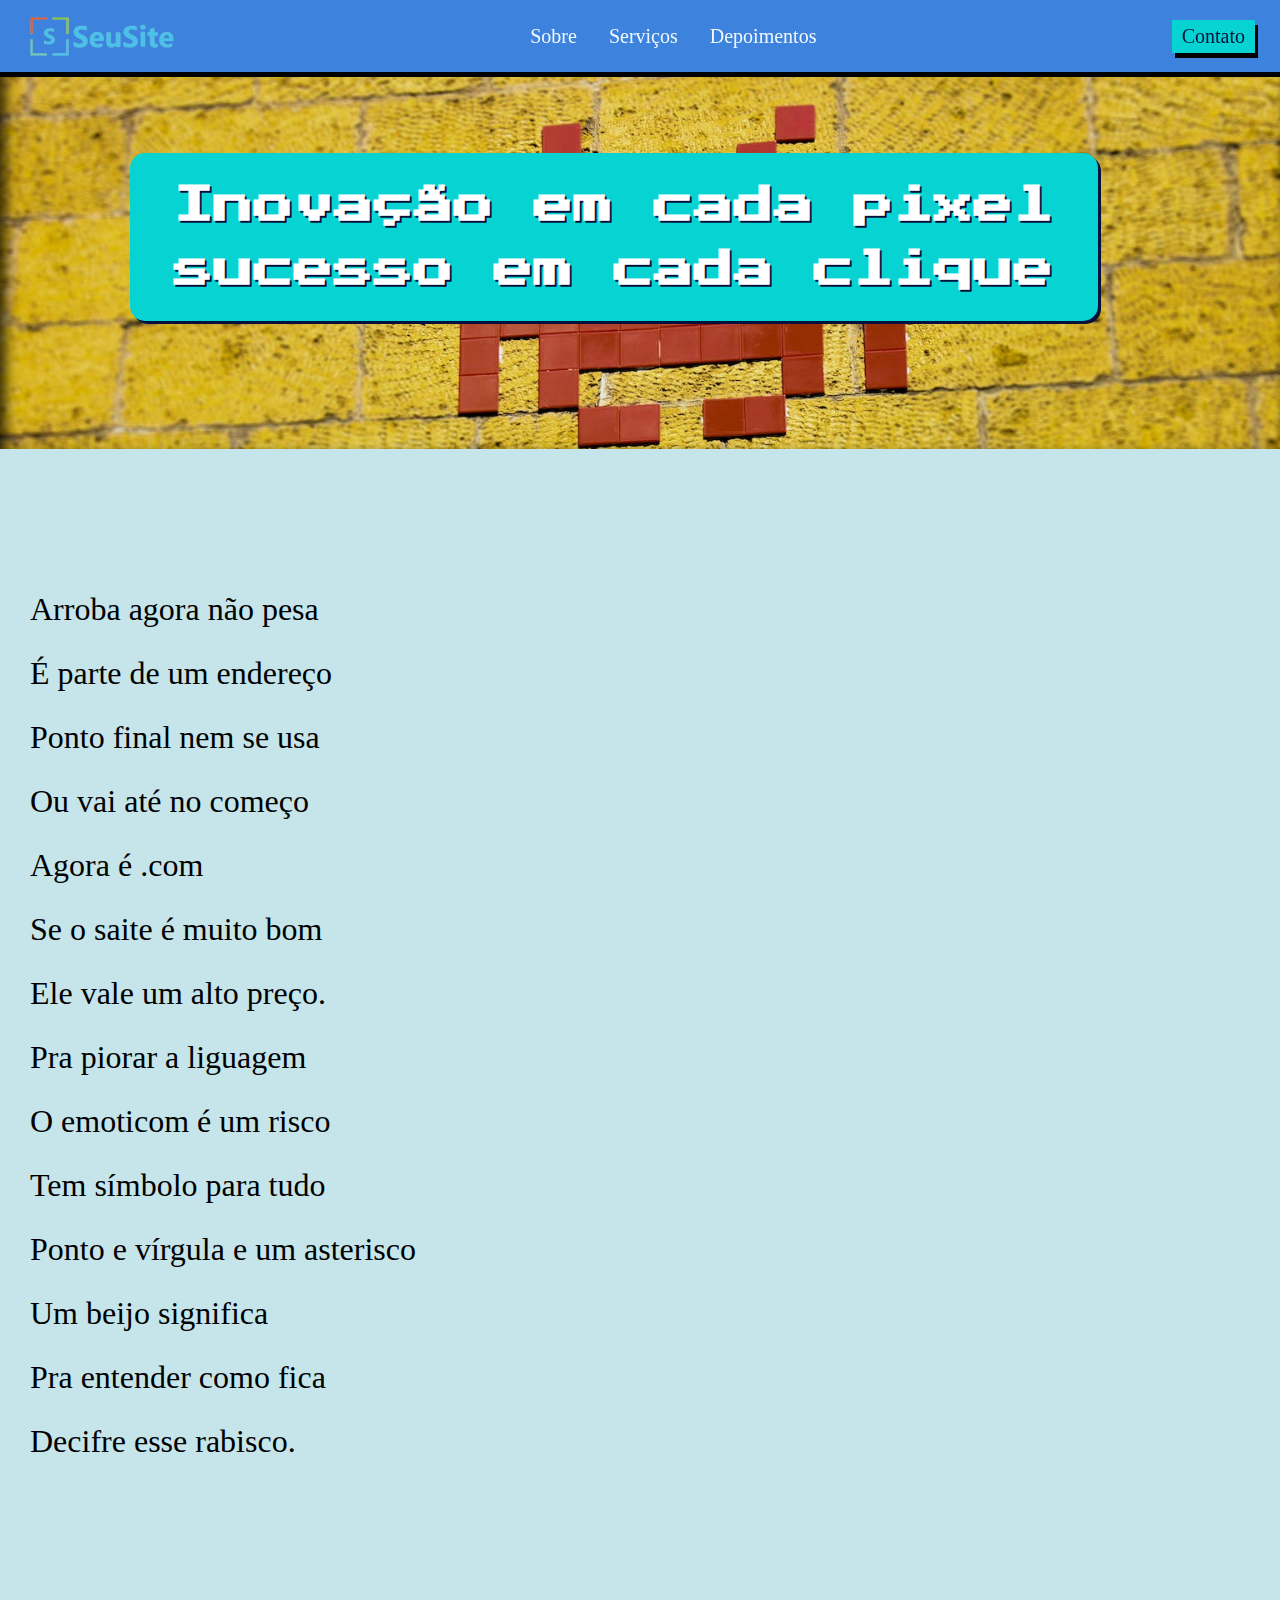
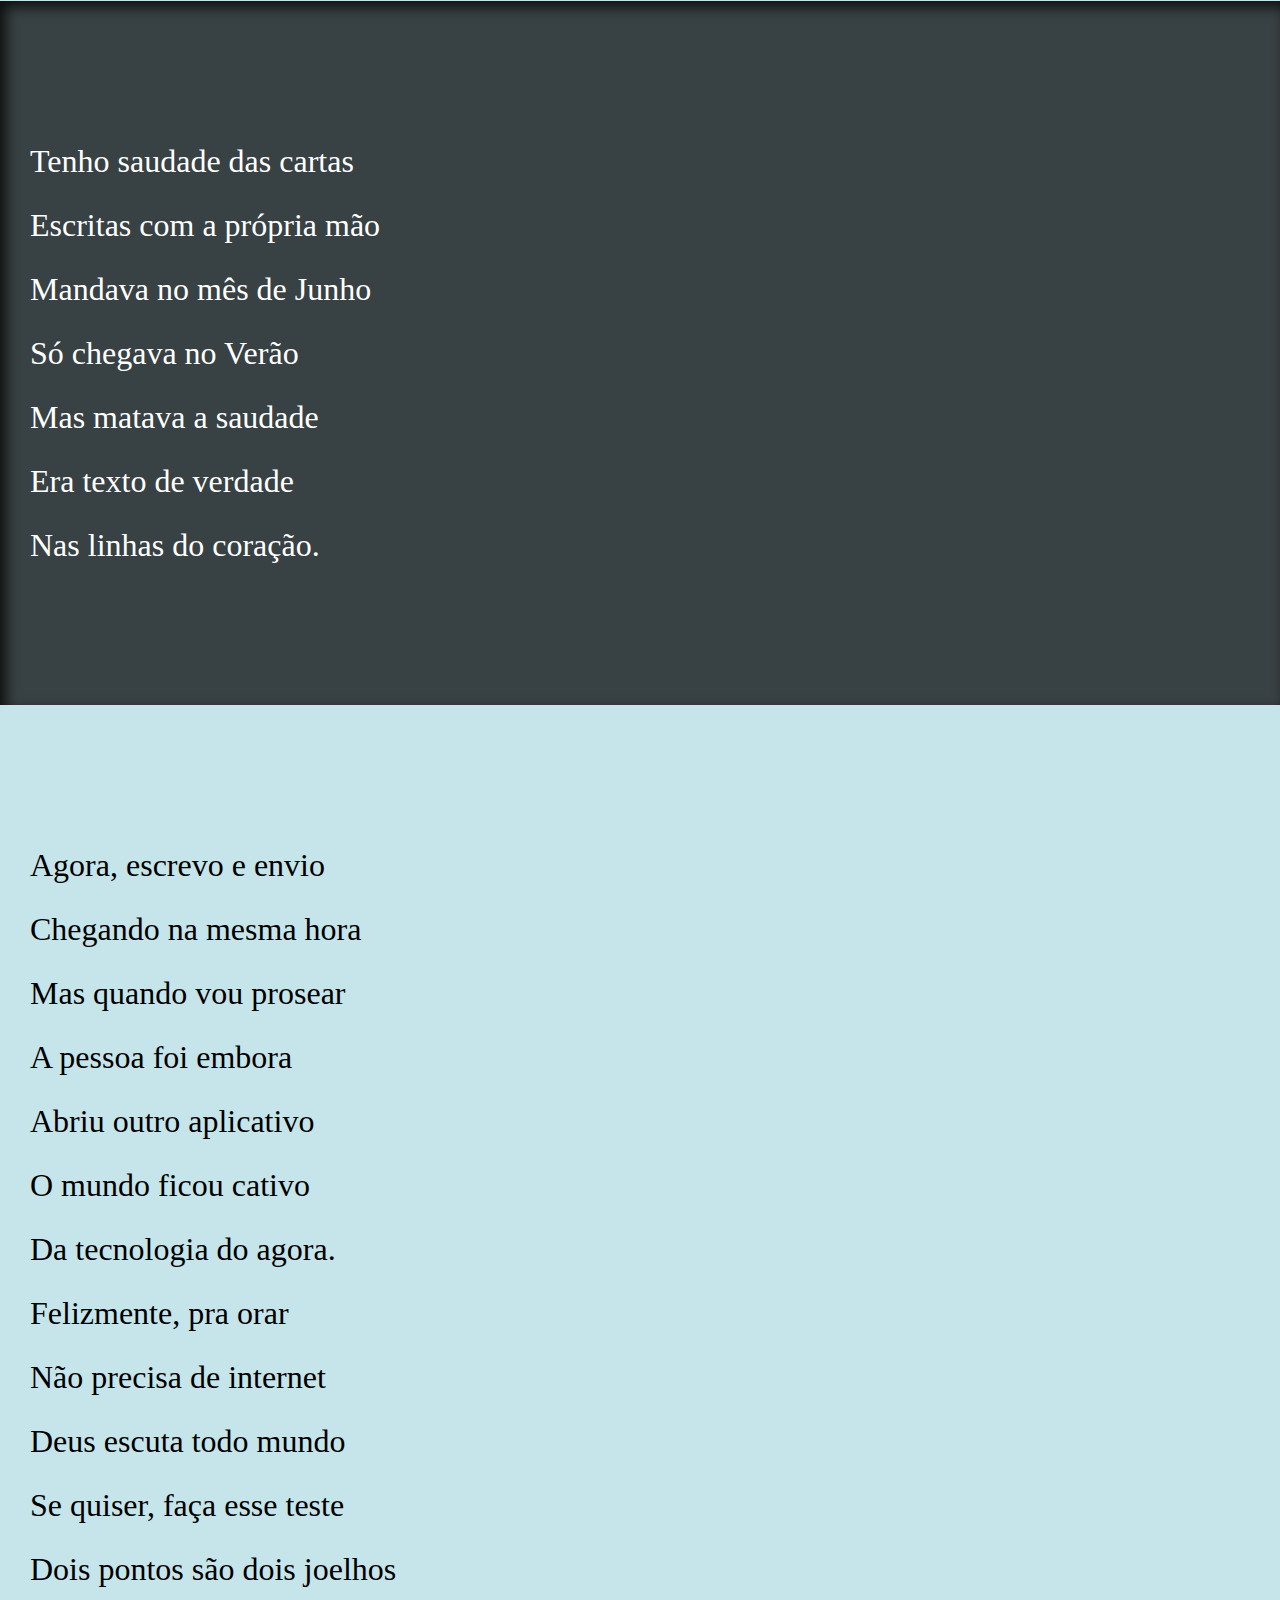
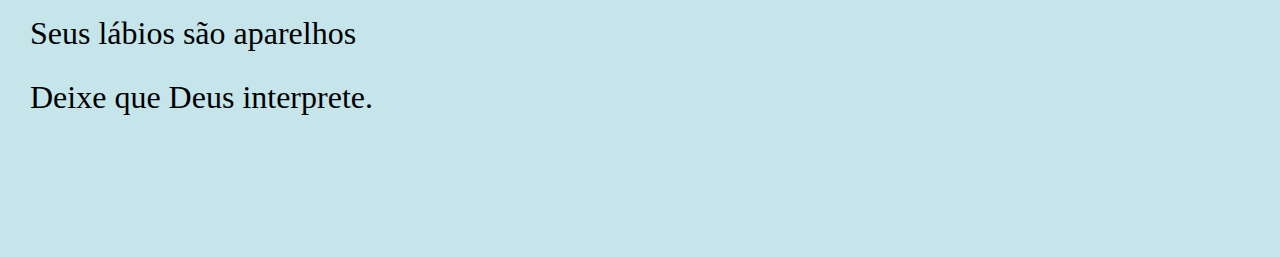
==== index.html @ 7650bbab "00" ====
<!DOCTYPE html>
<html lang="pt-br">
<head>
    <meta charset="UTF-8">
    <meta name="viewport" content="width=device-width, initial-scale=1.0">
    <link rel="stylesheet" href="style.css">
    <link rel="shortcut icon" href="images/favicon.ico" type="image/x-icon">
    <title>SeuSite</title>
</head>
<body>
  
    <nav>
      <img src="images/logo.png" alt="Logo">
        <ul>
          <li><a href="#"> Sobre</a></li>
          <li><a href="#"> Serviços</a></li>
          <li><a href="#">Depoimentos</a></li>
        </ul>
    <a href="#" class="button">Contato</a>
    </nav>
      
        
   </div>

<section class="imagem" id="img01">
 <div id="box">
        
        <h1>Inovação
           em cada pixel <br>
            sucesso
           em cada clique
       </h1>
    
    </div>
 </section>


<section class="normal">
    <p>
        Arroba agora não pesa <br>
        É parte de um endereço <br>
        Ponto final nem se usa <br>
        Ou vai até no começo <br>
        Agora é .com <br>
        Se o saite é muito bom <br>
        Ele vale um alto preço. <br>
     </p> 
     
     <p>
        Pra piorar a liguagem <br>
         O emoticom é um risco <br>
        Tem símbolo para tudo <br>
        Ponto e vírgula e um asterisco <br>
        Um beijo significa <br>
        Pra entender como fica <br>
        Decifre esse rabisco.
    </p>
   
</section>


<section class="imagem" id="img02">
    <p>
        Tenho saudade das cartas <br>
        Escritas com a própria mão <br>
        Mandava no mês de Junho <br>
        Só chegava no Verão <br>
        Mas matava a saudade <br>
        Era texto de verdade <br>
        Nas linhas do coração. <br>
    </p>
</section>

<section class="normal">
    <p>
        Agora, escrevo e envio <br>
        Chegando na mesma hora <br>
        Mas quando vou prosear <br>
        A pessoa foi embora <br>
        Abriu outro aplicativo <br>
        O mundo ficou cativo <br>
        Da tecnologia do agora. <br>
    </p>
    <p>
        Felizmente, pra orar <br>
        Não precisa de internet <br>
        Deus escuta todo mundo <br>
        Se quiser, faça esse teste <br>
        Dois pontos são dois joelhos <br>
        Seus lábios são aparelhos <br>
        Deixe que Deus interprete.
    </p>
</section>
</body>
</html>
---- style.css ----
@charset "UTF-8";
@import url('https://fonts.googleapis.com/css2?family=Press+Start+2P&display=swap');


:root{
    --cor0: #c5e5eb;
    --cor1: #08d3d3;
    --cor2: #3d82dc;
    --cor3: #2f82a8;
    --cor4: #281a5c;
    --cor5: #06103d;
    --cor6: #8910c2 ;
}
* {
    margin: 0;
    padding: 0;
    box-sizing: border-box;
}

body {
    background-color: var(--cor0);
  
  }
  

 

  nav{
    display: flex;
    justify-content: space-between;
    align-items: center;
    background-color: var(--cor2);
    color: black;
    height: 4.5rem;
    padding: 0 25px;
    box-shadow: 0px 5px rgb(0, 0, 0);
    position: fixed;
    top:0;
    width:100%;
   
   
  }

    a {
    text-decoration: none;
    color: aliceblue;
    font-size: 20px;
  }
  
  ul {
    display: flex;
    list-style: none;
    gap: 2rem;
  }


   .button {
    display: inline-flex ;
    color: #06103d;
    background-color: var(--cor1);
    justify-content: center;
    align-items: center;
    padding: 5px 10px;
    box-shadow: 3px 5px 0px black;
    transition: 400ms linear;

  }

  .button:hover{
    background-color: var(--cor4);
    color: var(--cor1);
    box-shadow: 1px 1px 0px var(--cor1); 
  }

nav a:hover{
    color: var(--cor0);
    text-decoration: underline;
    font-weight: bold;
    

}

h1{
    font-family: 'Press Start 2P', sans-serif, cursive;
    color: white;
    font-size: 40px;
    text-shadow: 2px 2px 0px var(--cor5);
    padding: 10px;
    

}

#box{
   display:inline-block;
    background-color:var(--cor1);
    box-shadow: 3px 3px 0 var(--cor5);
    text-align: center;
    border-radius: 15px;
    padding: 10px 34px;
    margin-top: 25px;
    margin-left: 100px;
   

}


section{
    padding-top: 10%;
    padding-bottom: 10%;
    line-height: 2em;
    padding-left: 30px;
    font-family: var(--fonte3);
    font-size: 2.5vw;
    }


section.imagem{
    background-color: rgba(0, 0, 0, 0.719);
    color: white;
    box-shadow: inset 6px 6px 13px 0px rgba(0, 0, 0, 0.76);
    background-size: cover;
    background-attachment: fixed;

}

section#img01{
    background-image: url(images/fundo3.jpg);
    background-position: right center;

}

section#img02{
    background-image: url(images/fundo1.jpg);
    background-position: right center;
}
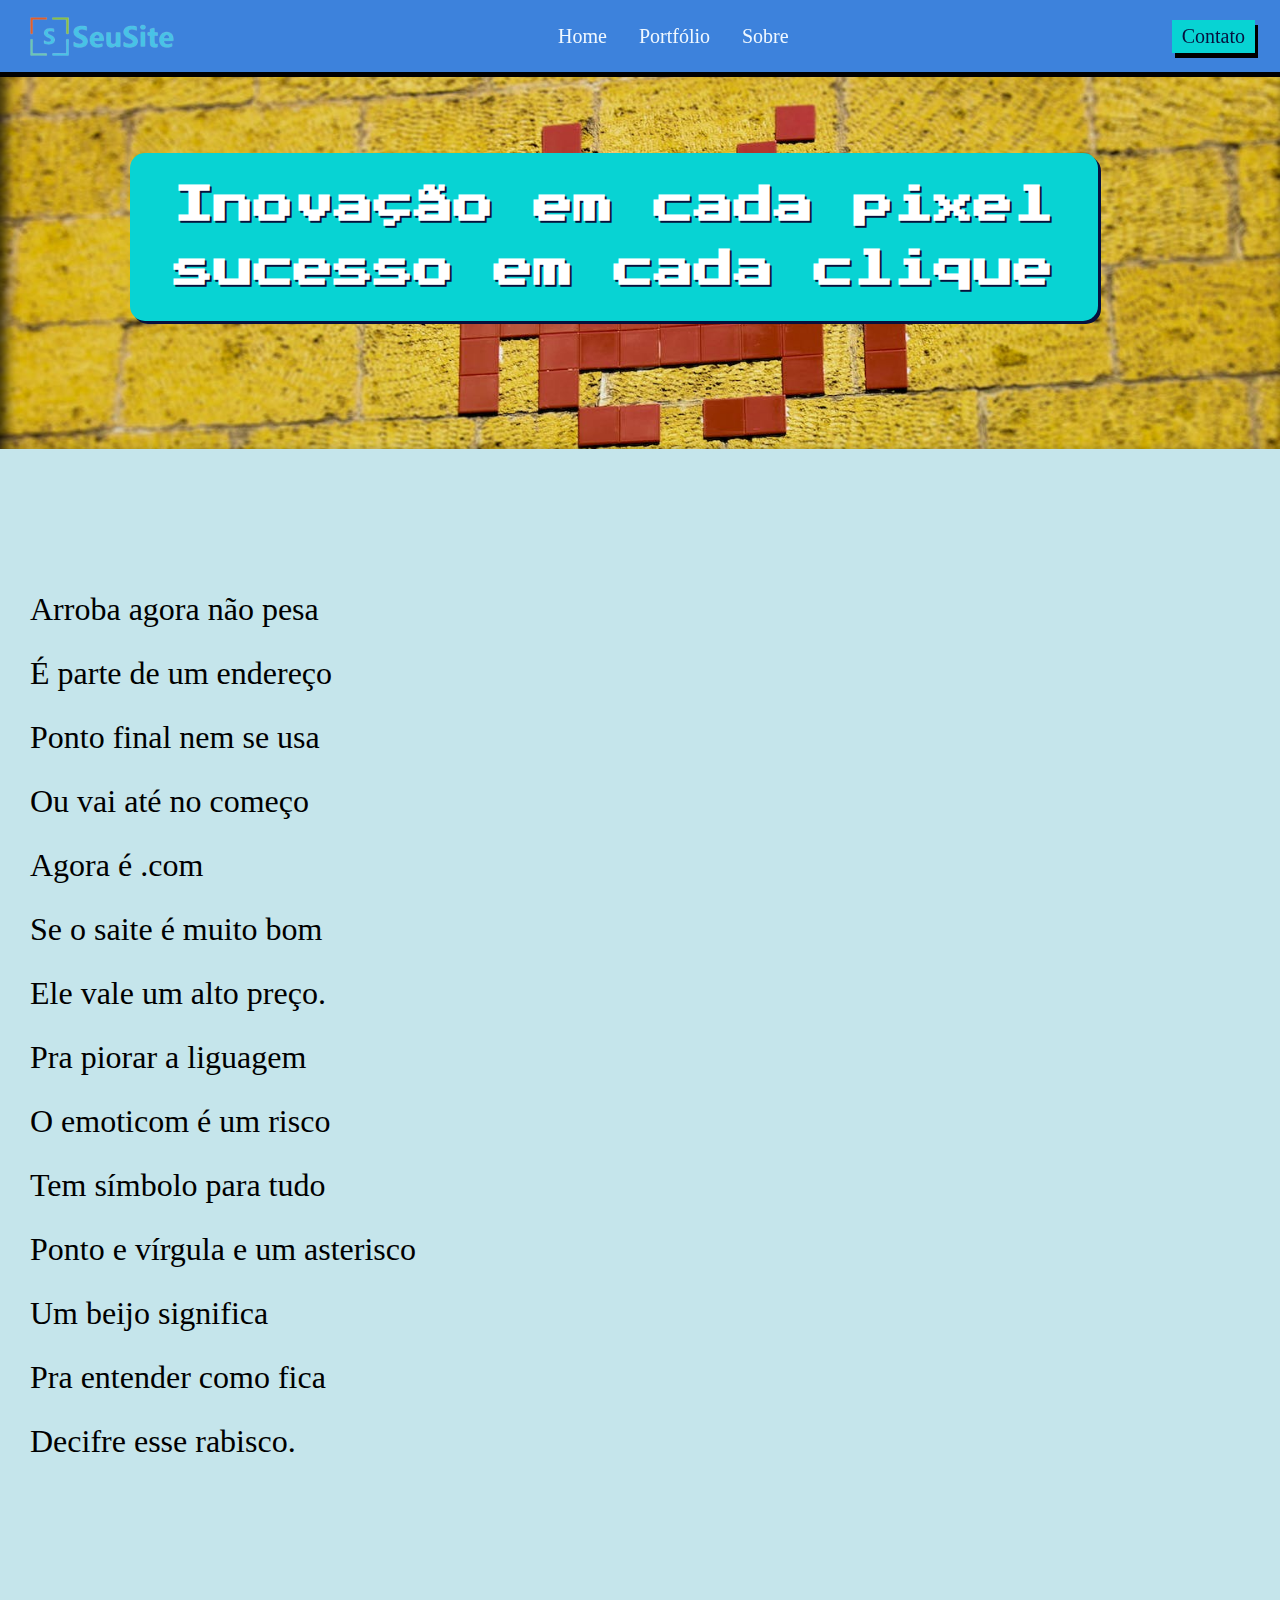
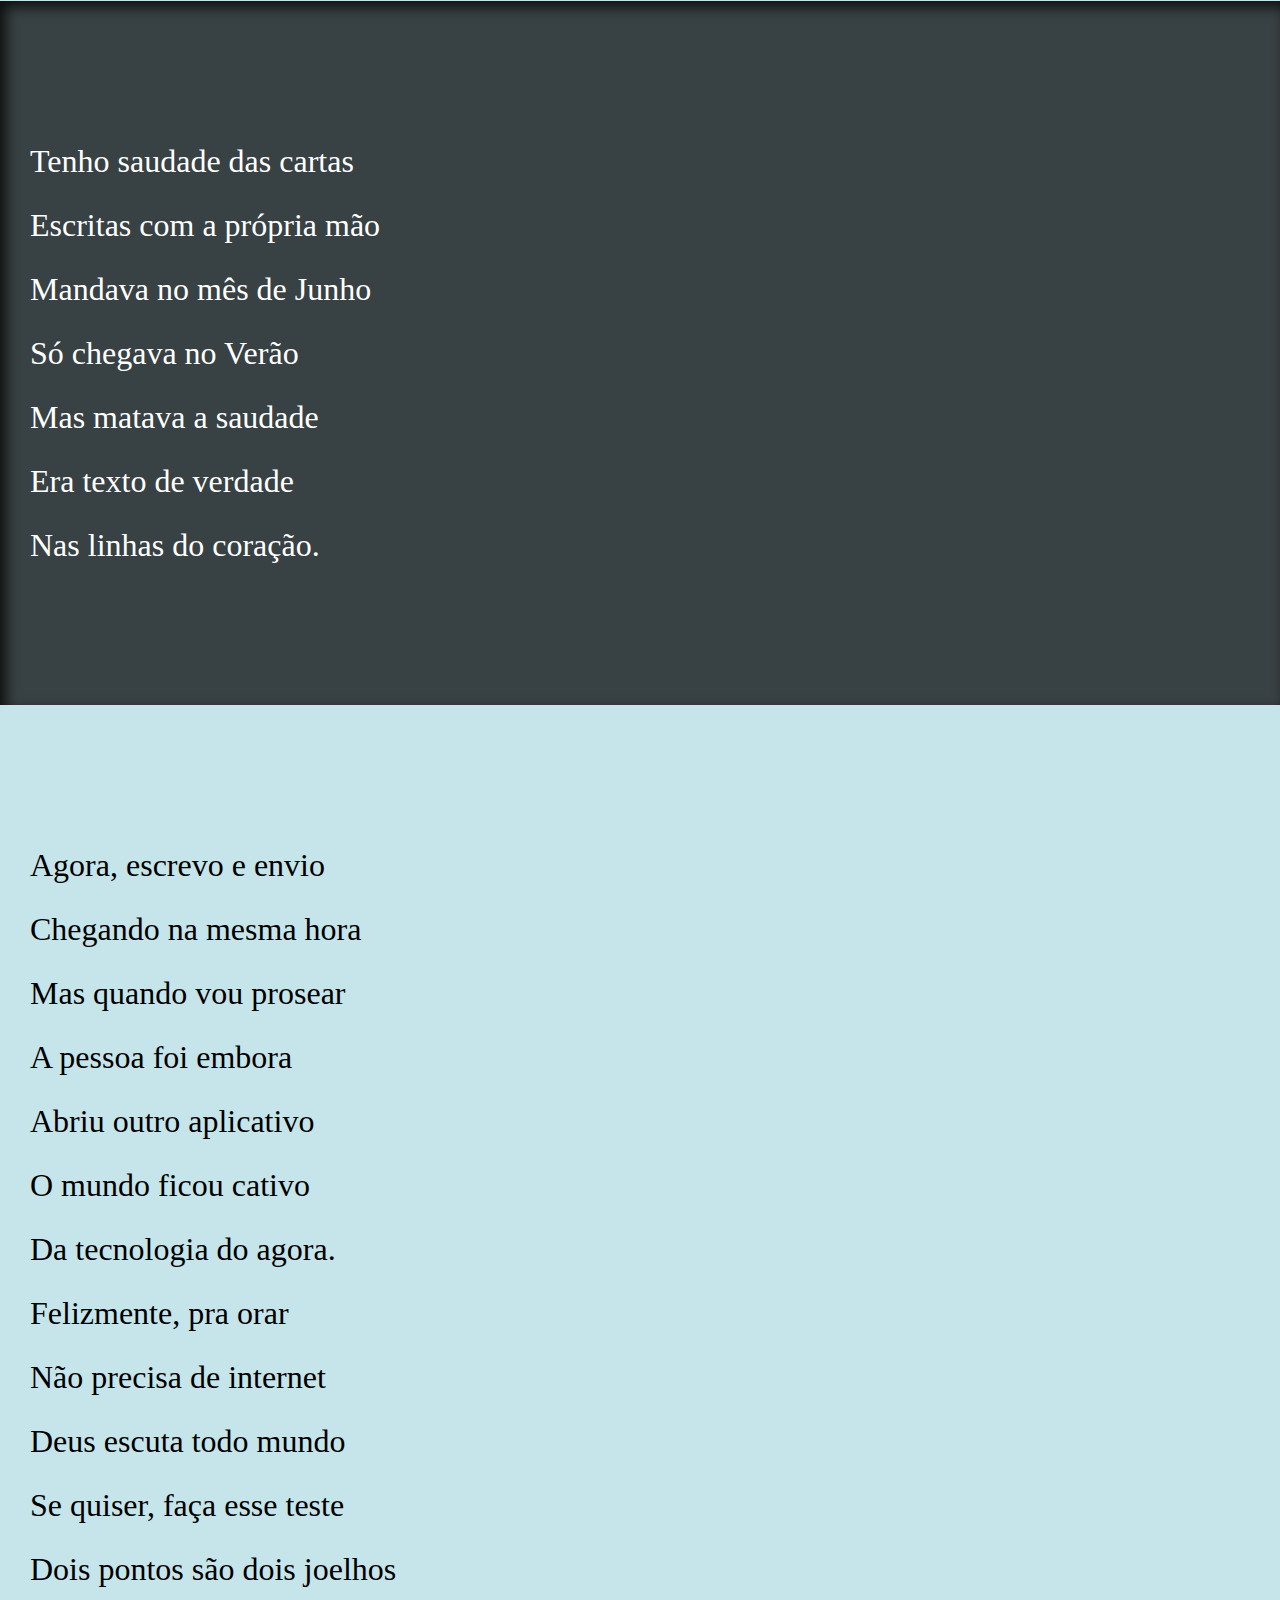
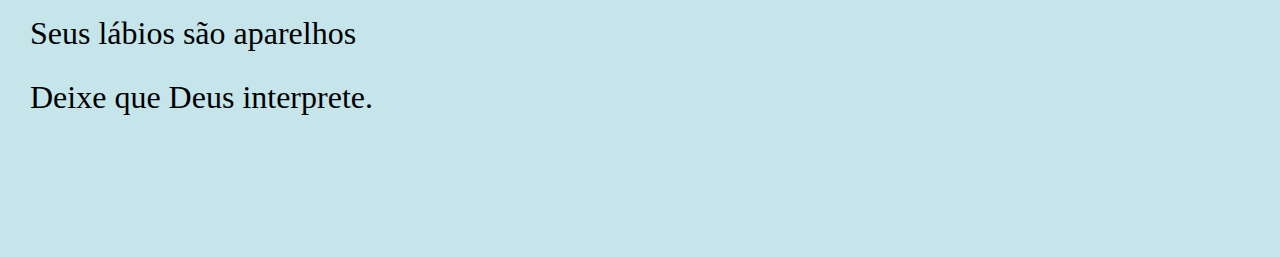
==== commit 9905a765: "01" ====
--- a/index.html
+++ b/index.html
@@ -12,14 +12,13 @@
     <nav>
       <img src="images/logo.png" alt="Logo">
         <ul>
+          <li><a href="#"> Home</a></li>
+          <li><a href="#"> Portfólio</a></li>
           <li><a href="#"> Sobre</a></li>
-          <li><a href="#"> Serviços</a></li>
-          <li><a href="#">Depoimentos</a></li>
         </ul>
-    <a href="#" class="button">Contato</a>
+        <a href="#" class="button">Contato</a>
     </nav>
       
-        
    </div>
 
 <section class="imagem" id="img01">
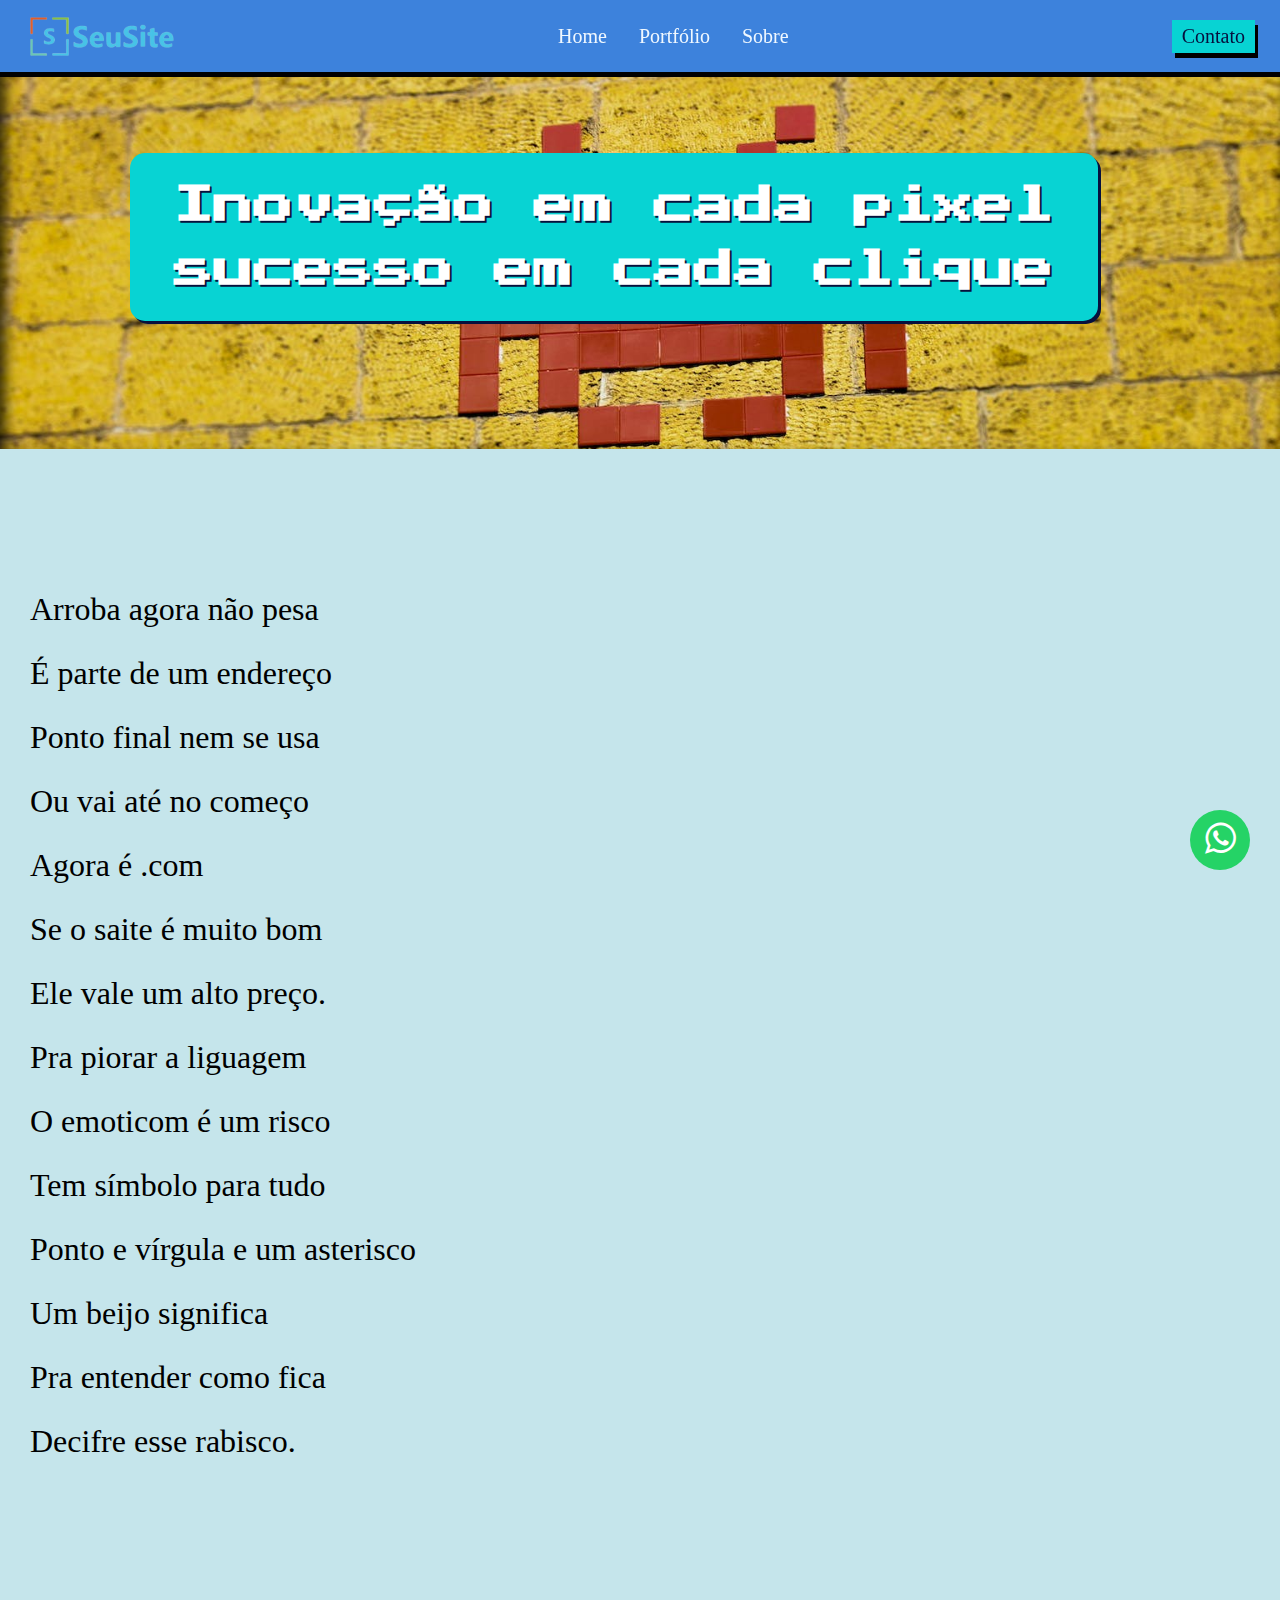
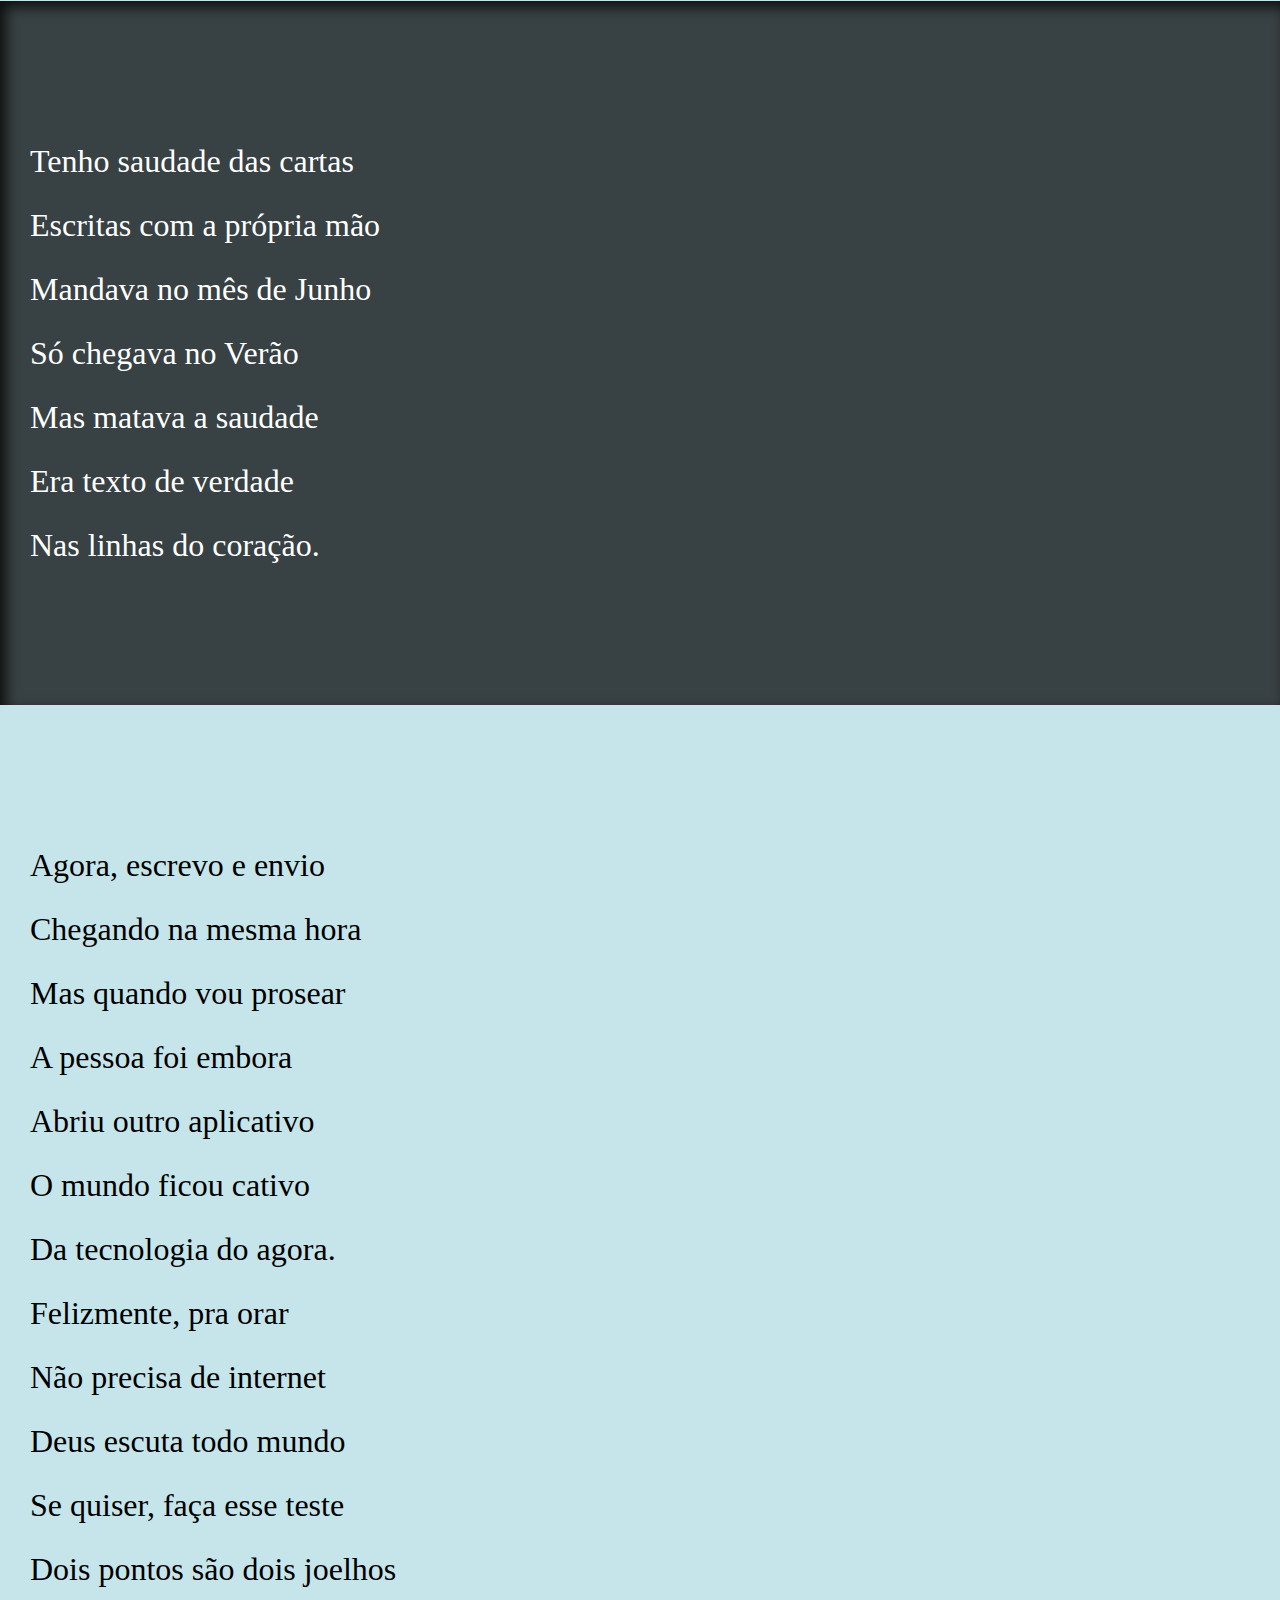
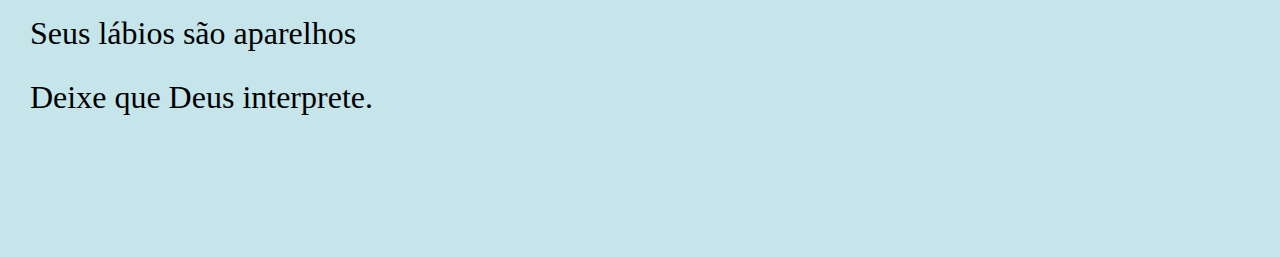
==== commit 0e898cce: "ad whatsapp" ====
--- a/index.html
+++ b/index.html
@@ -32,7 +32,6 @@
     
     </div>
  </section>
-
 
 <section class="normal">
     <p>
@@ -90,5 +89,12 @@
         Deixe que Deus interprete.
     </p>
 </section>
+
+<!--Botão whatsapp-->
+<link rel="stylesheet" href="https://maxcdn.bootstrapcdn.com/font-awesome/4.5.0/css/font-awesome.min.css">
+<a href="https://wa.me//5553999695860?" target="_blank">
+    <div class="btn-whatsapp pulsaDelay"><i class="fa fa-whatsapp"></i></div>
+</a>
+<!--Botão whatsapp-->
 </body>
 </html>--- a/style.css
+++ b/style.css
@@ -123,6 +123,7 @@
 
 }
 
+
 section#img01{
     background-image: url(images/fundo3.jpg);
     background-position: right center;
@@ -130,6 +131,61 @@
 }
 
 section#img02{
-    background-image: url(images/fundo1.jpg);
+    background-image: url(images/imagem3.jpg);
     background-position: right center;
-}+}
+
+/* >> BOTÃO WHATSAP<< */
+.btn-whatsapp a {
+
+	color:#fff; 
+	text-decoration:none; 
+	display:block; 
+}
+
+.btn-whatsapp {
+    
+    position:fixed; 
+    right:0%; 
+    bottom:0%; 
+    transform: translate(-50%, -50%);  
+    background-color:rgb(37, 211, 102); 
+    width:60px; height:60px; 
+    text-align:center; 
+    line-height:58px; 
+    font-size:1.8em; 
+    color:#ffffff; 
+    font-weight:100; 
+    border-radius:50%; 
+}
+
+.btn-whatsapp:before,
+.btn-whatsapp:after
+
+{
+
+	content: '';
+    display:block;
+    position: absolute;
+    border-radius:50%;
+    border:1px solid #25d366;
+    left: -20px;
+    right: -20px;
+    bottom: -20px;
+    top: -20px;
+    animation: animate 1.5s linear infinite;
+    opacity:0;
+    backface-visibility:hidden;    
+}
+
+.pulsaDelay:after { animation-delay: .5s; }
+
+@keyframes animate {
+
+
+   0%   { transform: scale(0.5); opacity:0; }
+   50%  { opacity:1; }
+   100% { transform: scale(1.2); opacity:0; }
+
+}
+/* >> BOTÃO WHATSAP<< */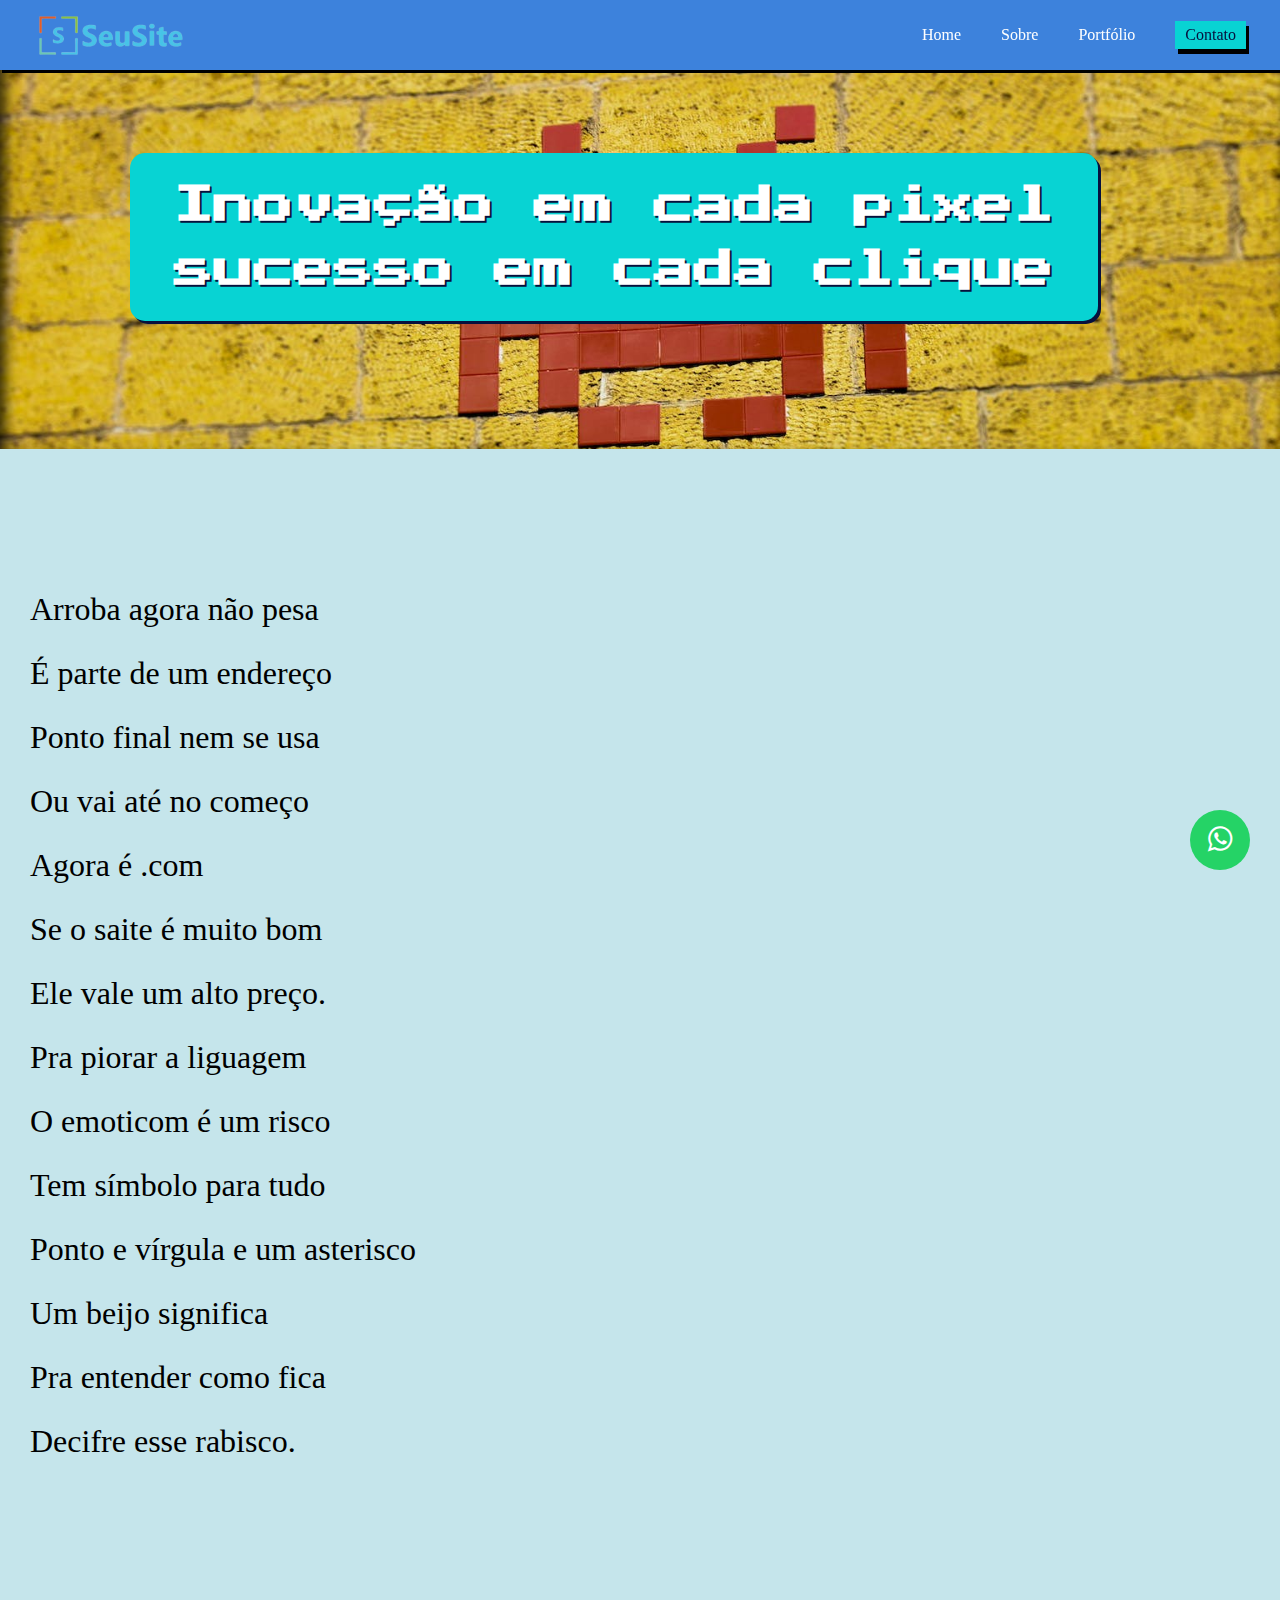
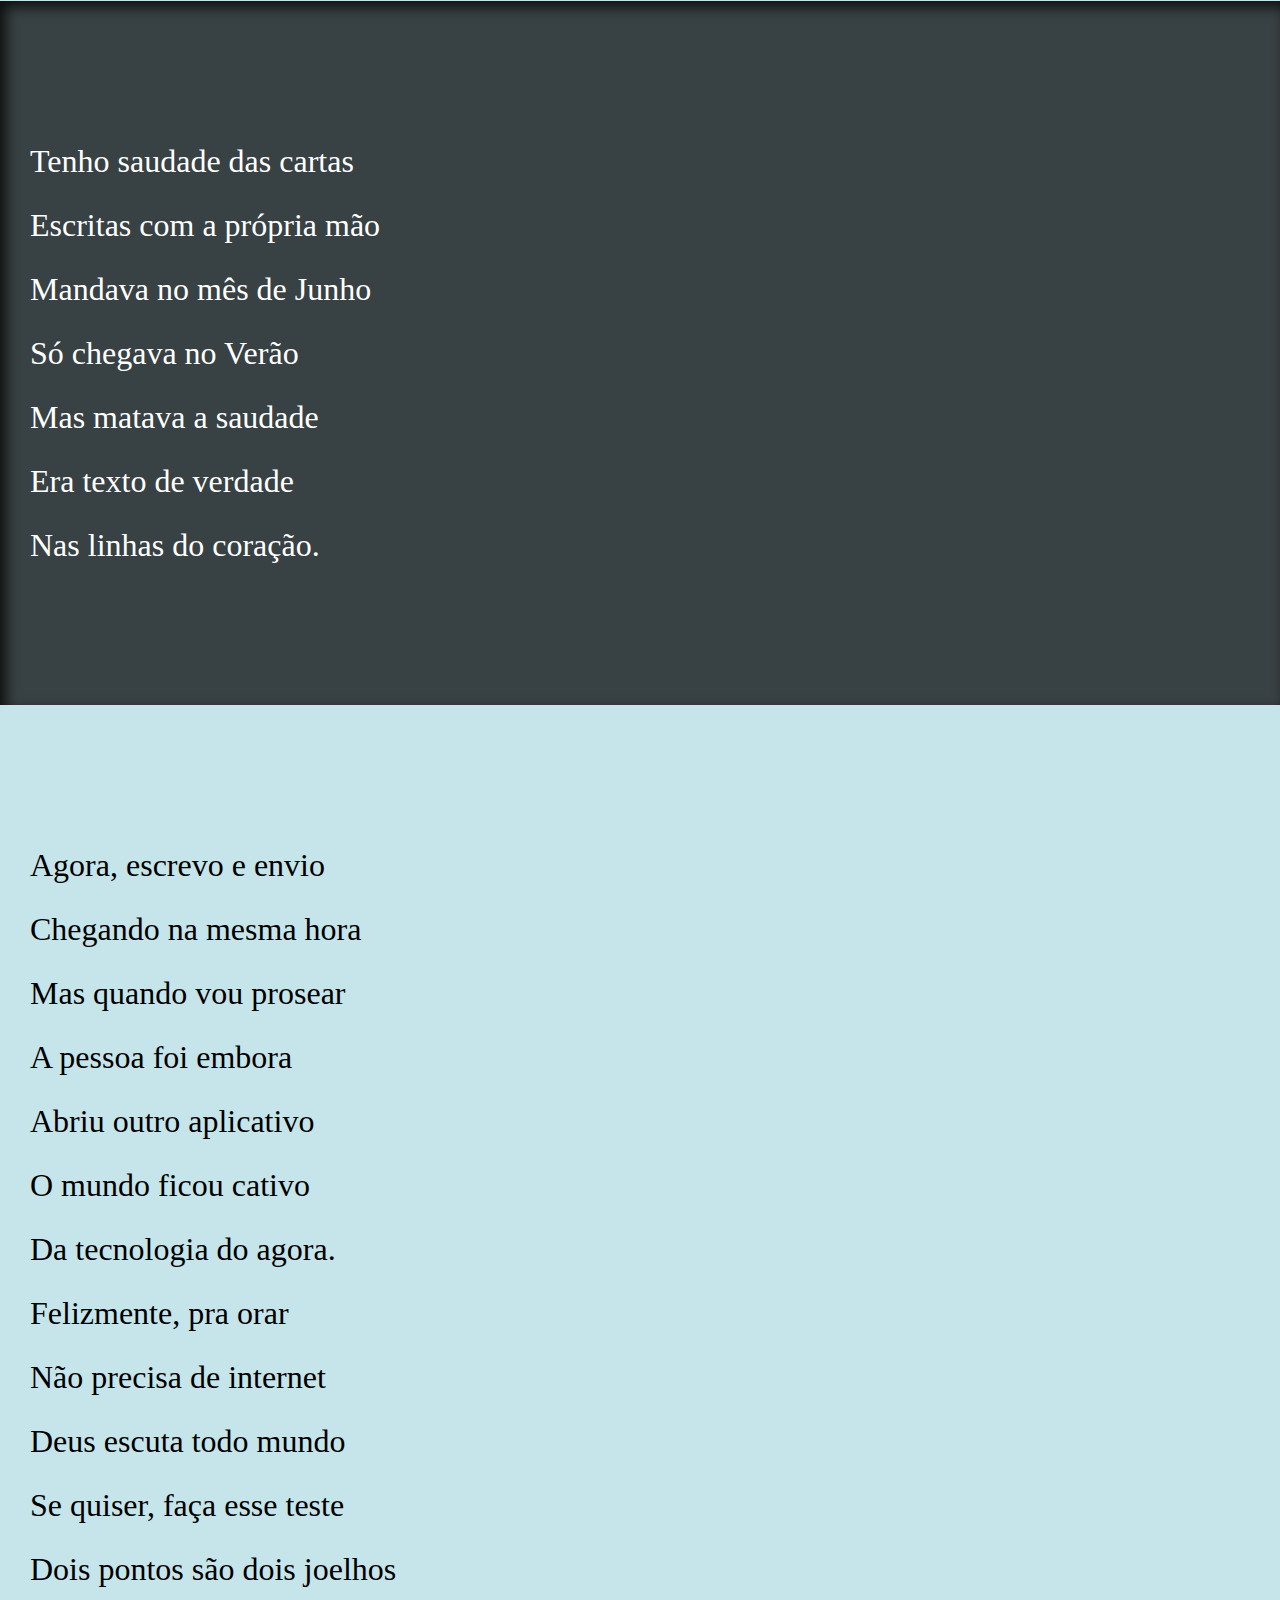
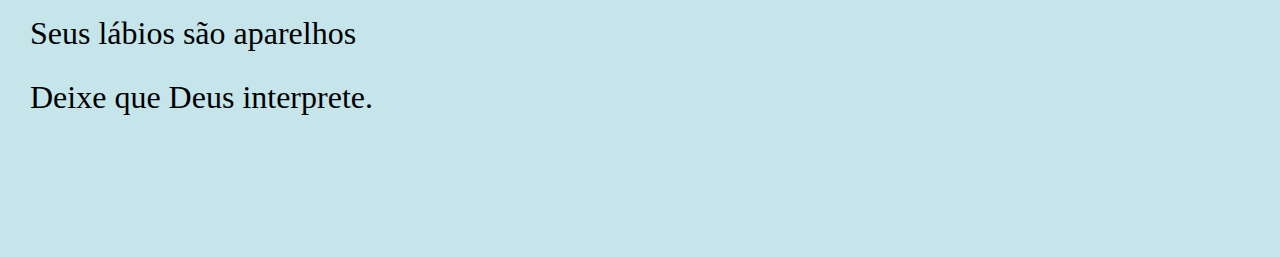
==== commit 5f85b25c: "add" ====
--- a/index.html
+++ b/index.html
@@ -9,17 +9,26 @@
 </head>
 <body>
   
-    <nav>
-      <img src="images/logo.png" alt="Logo">
-        <ul>
-          <li><a href="#"> Home</a></li>
-          <li><a href="#"> Portfólio</a></li>
-          <li><a href="#"> Sobre</a></li>
+    <header>
+        <nav class="navbar">
+            <img src="images/logo.png" alt="Logo">
+            <ul class="nav-menu">
+                <li class="nav-item"><a href="#" class="nav-link">Home</a></li>
+                <li class="nav-item"><a href="#" class="nav-link">Sobre</a></li>
+                <li class="nav-item"><a href="#" class="nav-link">Portfólio</a></li>
+                
+            <a href="contato.html" class="button">Contato</a>
         </ul>
-        <a href="#" class="button">Contato</a>
-    </nav>
+            
+            <div class="hamburguer">
+                <span class="bar"></span>
+                <span class="bar"></span>
+                <span class="bar"></span>
+            </div>
+        </nav>
+    </header>
+<script src="script.js"></script>
       
-   </div>
 
 <section class="imagem" id="img01">
  <div id="box">
--- a/style.css
+++ b/style.css
@@ -25,46 +25,99 @@
 
  
 
-  nav{
-    display: flex;
-    justify-content: space-between;
-    align-items: center;
+  header{
     background-color: var(--cor2);
-    color: black;
-    height: 4.5rem;
-    padding: 0 25px;
-    box-shadow: 0px 5px rgb(0, 0, 0);
     position: fixed;
     top:0;
     width:100%;
-   
-   
-  }
-
-    a {
+    box-shadow: 2px 3px black;
+}
+li{
+    list-style: none;
+}
+a{
+    color:#fff;
     text-decoration: none;
-    color: aliceblue;
-    font-size: 20px;
-  }
-  
-  ul {
+}
+.navbar{
+    min-height: 70px;
     display: flex;
-    list-style: none;
-    gap: 2rem;
-  }
-
-
-   .button {
-    display: inline-flex ;
-    color: #06103d;
-    background-color: var(--cor1);
-    justify-content: center;
     align-items: center;
-    padding: 5px 10px;
-    box-shadow: 3px 5px 0px black;
-    transition: 400ms linear;
-
-  }
+    justify-content: space-between;
+    padding: 0 34px;
+}
+.logo{
+    font-size: 2rem;
+    font-weight: bold;
+}
+.nav-menu{
+    display: flex;
+    align-items: center;
+    gap: 40px;
+}
+.nav-link{
+    transition: 0.3s ease;
+}
+.nav-link:hover{
+    color: whitesmoke;
+}
+.hamburguer{
+    display: none;
+    cursor: pointer;
+}
+.bar{
+    display: block;
+    width: 28px;
+    height: 3px;
+    border-radius: 2px;
+    margin: 5px auto;
+    background-color: #fff;
+    transition: all 0.3s ease-in-out;
+}
+@media (max-width:768px){
+   .hamburguer{
+       display: block;
+   }
+   .hamburguer.active .bar:nth-child(2){
+       opacity: 0;
+   }
+   .hamburguer.active .bar:nth-child(1){
+    transform: translateY(8px) rotate(45deg);
+    }
+    .hamburguer.active .bar:nth-child(3){
+        transform: translateY(-8px) rotate(-45deg);
+    }
+    .nav-menu{
+        position: fixed;
+        left: -100%;
+        top: 70px;
+        gap: 0;
+        border-radius: 0 0 20px 20px;
+        background-color: #101026;
+        text-align: center;
+        flex-direction: column;
+        width: 100%;
+        transition: 0.3s;
+    }
+    .nav-item{
+        margin: 16px 0;
+    }
+    .nav-menu.active{
+        left: 0;
+    }
+}
+
+
+.button {
+  display: inline-flex ;
+  color: #06103d;
+  background-color: var(--cor1);
+  justify-content: center;
+  align-items: center;
+  padding: 5px 10px;
+  box-shadow: 3px 5px 0px black;
+  transition: 300ms linear;
+}
 
   .button:hover{
     background-color: var(--cor4);
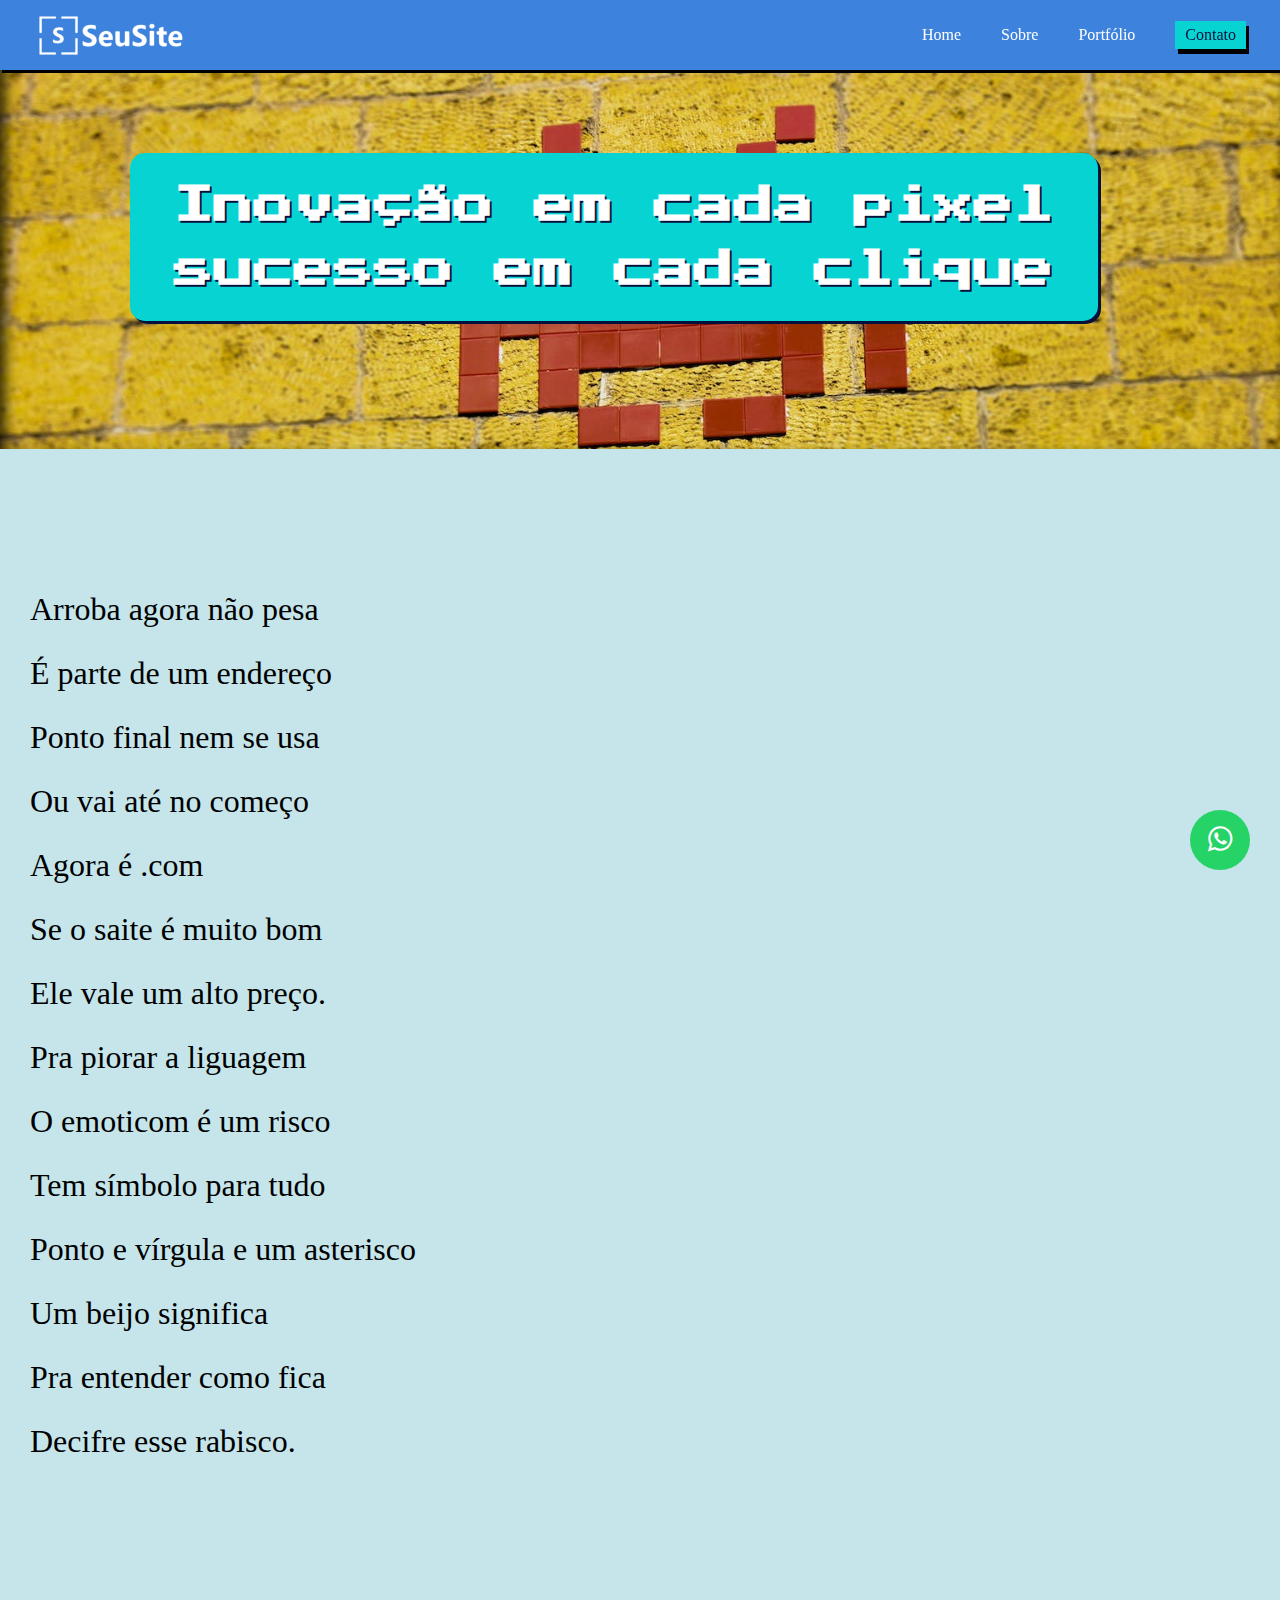
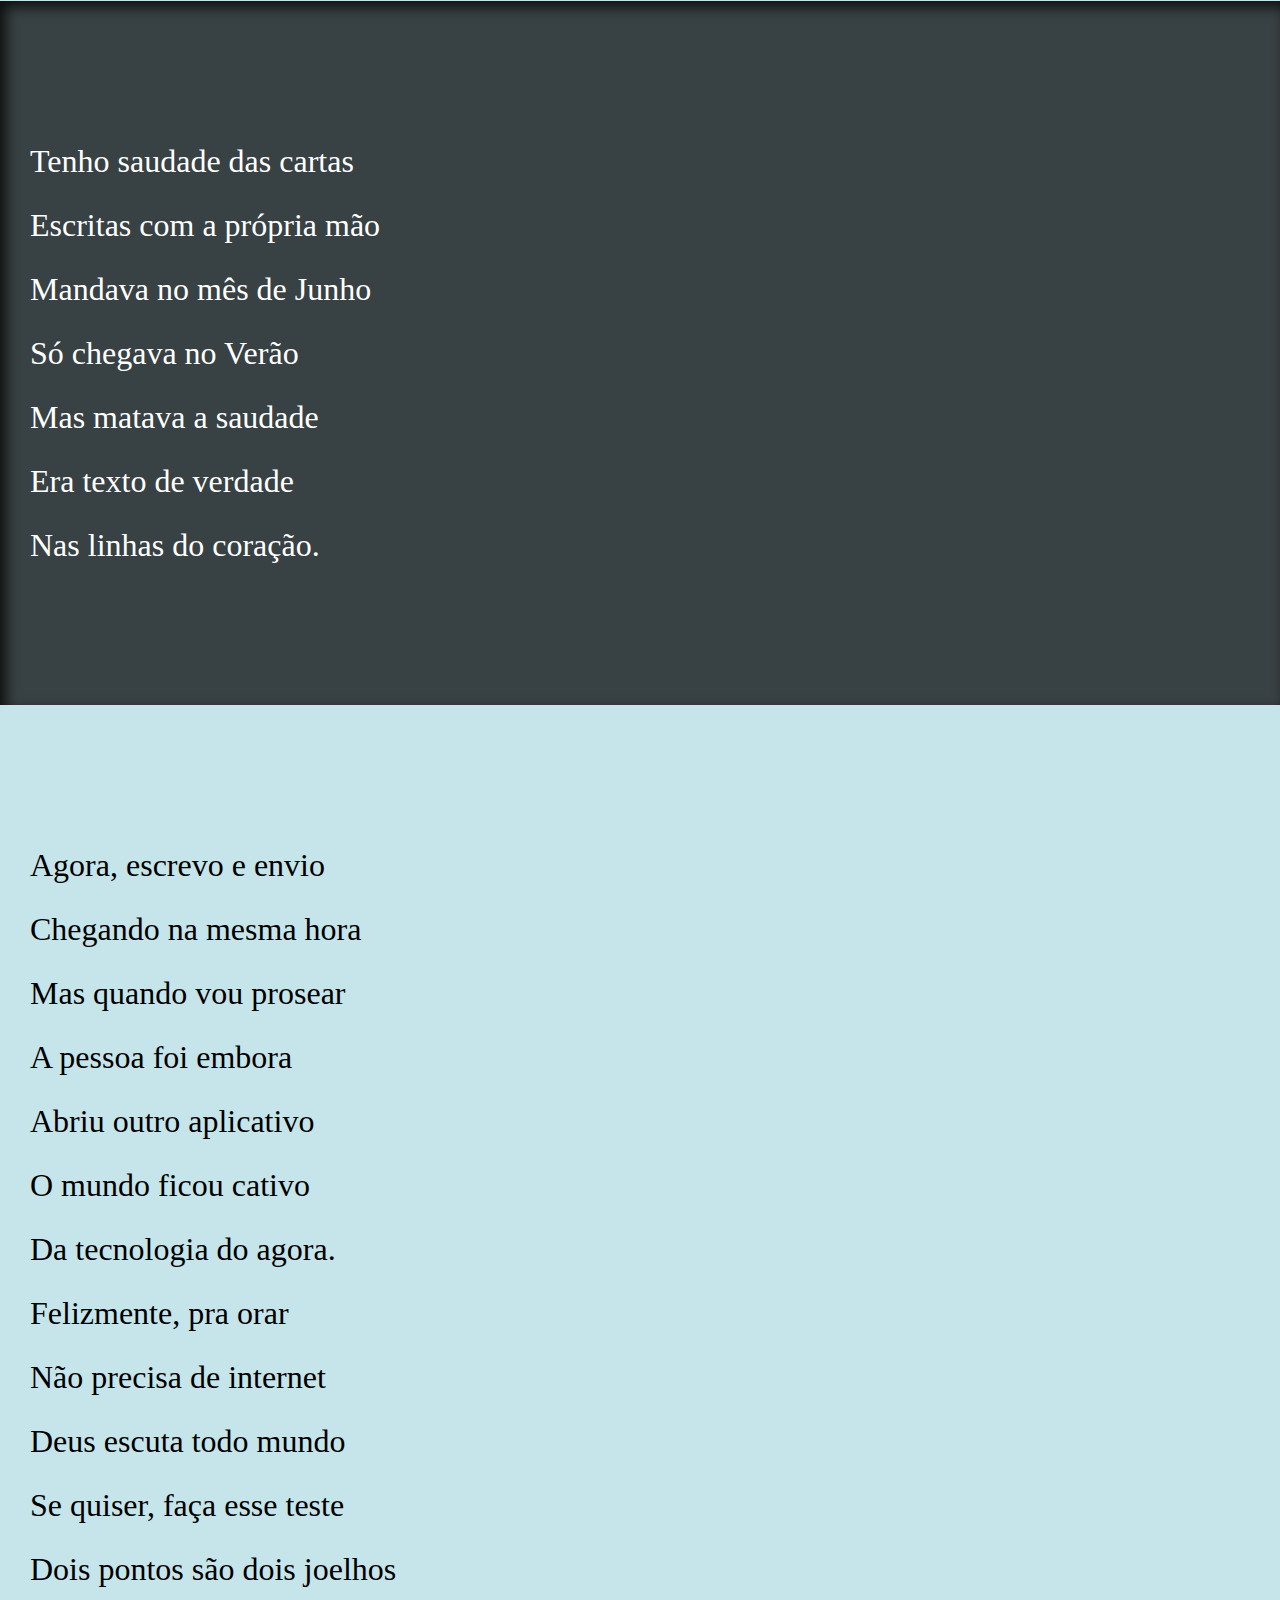
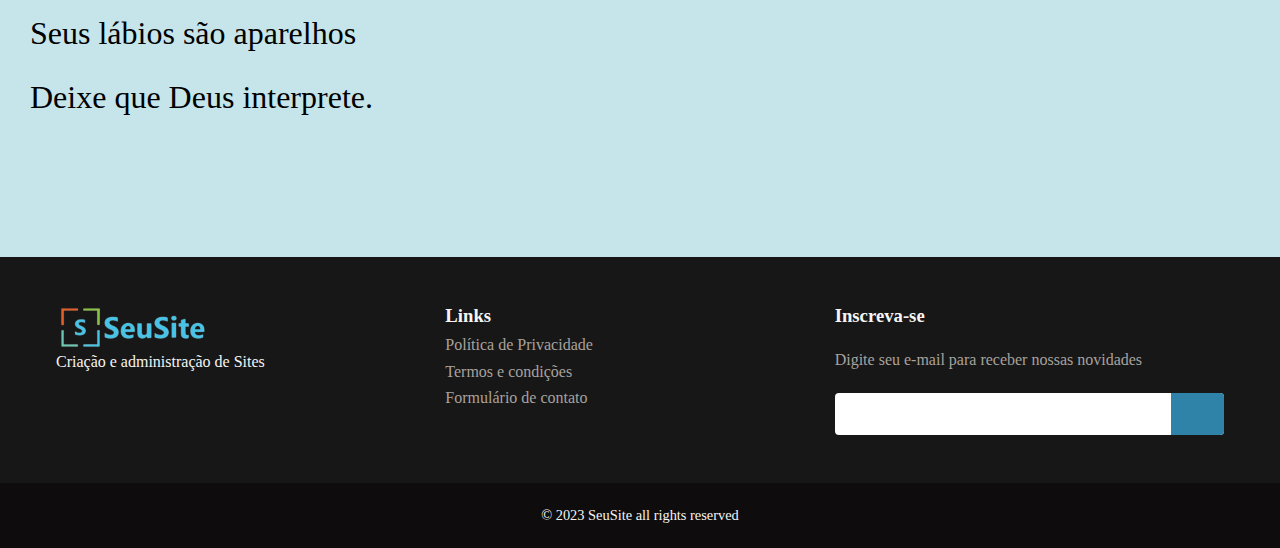
==== commit fa93bb19: "001" ====
--- a/index.html
+++ b/index.html
@@ -5,6 +5,8 @@
     <meta name="viewport" content="width=device-width, initial-scale=1.0">
     <link rel="stylesheet" href="style.css">
     <link rel="shortcut icon" href="images/favicon.ico" type="image/x-icon">
+    <link rel="stylesheet" href="https://cdnjs.cloudflare.com/ajax/libs/font-awesome/6.2.1/css/all.min.css" integrity="sha512-MV7K8+y+gLIBoVD59lQIYicR65iaqukzvf/nwasF0nqhPay5w/9lJmVM2hMDcnK1OnMGCdVK+iQrJ7lzPJQd1w==" crossorigin="anonymous" referrerpolicy="no-referrer" />
+    
     <title>SeuSite</title>
 </head>
 <body>
@@ -105,5 +107,53 @@
     <div class="btn-whatsapp pulsaDelay"><i class="fa fa-whatsapp"></i></div>
 </a>
 <!--Botão whatsapp-->
+
+<footer>
+    <div id="footer_content">
+        <div id="footer_contacts">
+            <img id="seu" src="images/logo-colorida.png" alt="Logo">
+            <p>Criação e administração de Sites</p>
+
+
+        </div>
+        
+        <ul class="footer-list">
+            <li>
+                <h3>Links</h3>
+            </li>
+            <li>
+                <a href="privacidade.html" class="footer-link">Política de Privacidade</a>
+            </li>
+            <li>
+                <a href="termos.html" class="footer-link">Termos e condições</a>
+            </li>
+            <li>
+                <a href="contato.html" class="footer-link">Formulário de contato</a>
+            </li>
+        </ul>
+
+     
+
+        <div id="footer_subscribe">
+            <h3>Inscreva-se</h3>
+
+            <p>
+                Digite seu e-mail para receber nossas novidades
+            </p>
+
+            <div id="input_group">
+                <input type="email" id="email">
+                <button>
+                    <i class="fa-regular fa-envelope"></i>
+                </button>
+            </div>
+        </div>
+    </div>
+
+    <div id="footer_copyright">
+        &#169
+        2023 SeuSite all rights reserved
+    </div>
+</footer>
 </body>
 </html>--- a/style.css
+++ b/style.css
@@ -1,6 +1,6 @@
 @charset "UTF-8";
 @import url('https://fonts.googleapis.com/css2?family=Press+Start+2P&display=swap');
-
+@import url('https://fonts.googleapis.com/css2?family=Inter:wght@100;200;300;400;500;600&display=swap');
 
 :root{
     --cor0: #c5e5eb;
@@ -10,6 +10,10 @@
     --cor4: #281a5c;
     --cor5: #06103d;
     --cor6: #8910c2 ;
+    --color-neutral-0: #0e0c0c;
+    --color-neutral-10: #171717;
+    --color-neutral-30: #a8a29e;
+    --color-neutral-40: #f5f5f5;
 }
 * {
     margin: 0;
@@ -49,6 +53,7 @@
 .logo{
     font-size: 2rem;
     font-weight: bold;
+    
 }
 .nav-menu{
     display: flex;
@@ -241,4 +246,109 @@
    100% { transform: scale(1.2); opacity:0; }
 
 }
-/* >> BOTÃO WHATSAP<< */+/* >> BOTÃO WHATSAP<< */
+
+
+main {
+    height: 80vh;
+}
+
+footer {
+    width: 100%;
+    color: var(--color-neutral-40);
+}
+
+.footer-link {
+    text-decoration: none;
+}
+
+#footer_content {
+    background-color: var(--color-neutral-10);
+    display: grid;
+    grid-template-columns: repeat(3, 1fr);
+    padding: 3rem 3.5rem;
+}
+
+#footer_contacts h1 {
+    margin-bottom: 0.75rem;
+}
+
+.footer-list {
+    display: flex;
+    flex-direction: column;
+    gap: 0.55rem;
+    list-style: none;
+}
+
+.footer-list .footer-link {
+    color: var(--color-neutral-30);
+    transition: all 0.4s;
+}
+
+.footer-list .footer-link:hover {
+    color: whitesmoke;
+}
+
+#footer_subscribe {
+    display: flex;
+    flex-direction: column;
+    gap: 1.5rem;
+}
+
+#footer_subscribe p {
+    color: var(--color-neutral-30);
+}
+
+#input_group {
+    display: flex;
+    align-items: center;
+    background-color: white;
+    border-radius: 4px;
+    max-width: 400px;
+}
+
+#input_group input {
+    all: unset;
+    padding: 0.75rem;
+    width: 100%;
+    color: #06103d;
+}
+
+#input_group button {
+    background-color: var(--cor3);
+    border: none;
+    color: var(--color-neutral-40);
+    padding: 0px 1.25rem;
+    font-size: 1.125rem;
+    height: 100%;
+    border-radius: 0px 4px 4px 0px;
+    cursor: pointer;
+    transition: all 0.4s;
+}
+
+#input_group button:hover {
+    opacity: 0.8;
+}
+
+#footer_copyright {
+    display: flex;
+    justify-content: center;
+    background-color: var(--color-neutral-0);
+    font-size: 0.9rem;
+    padding: 1.5rem;
+    font-weight: 100;
+}
+
+@media screen and (max-width: 768px) {
+    #footer_content {
+        grid-template-columns: repeat(2, 1fr);
+        gap: 2rem;
+    }
+}
+
+@media screen and (max-width: 426px) {
+    #footer_content {
+        grid-template-columns: repeat(1, 1fr);
+        padding: 3rem 2rem;
+    }
+}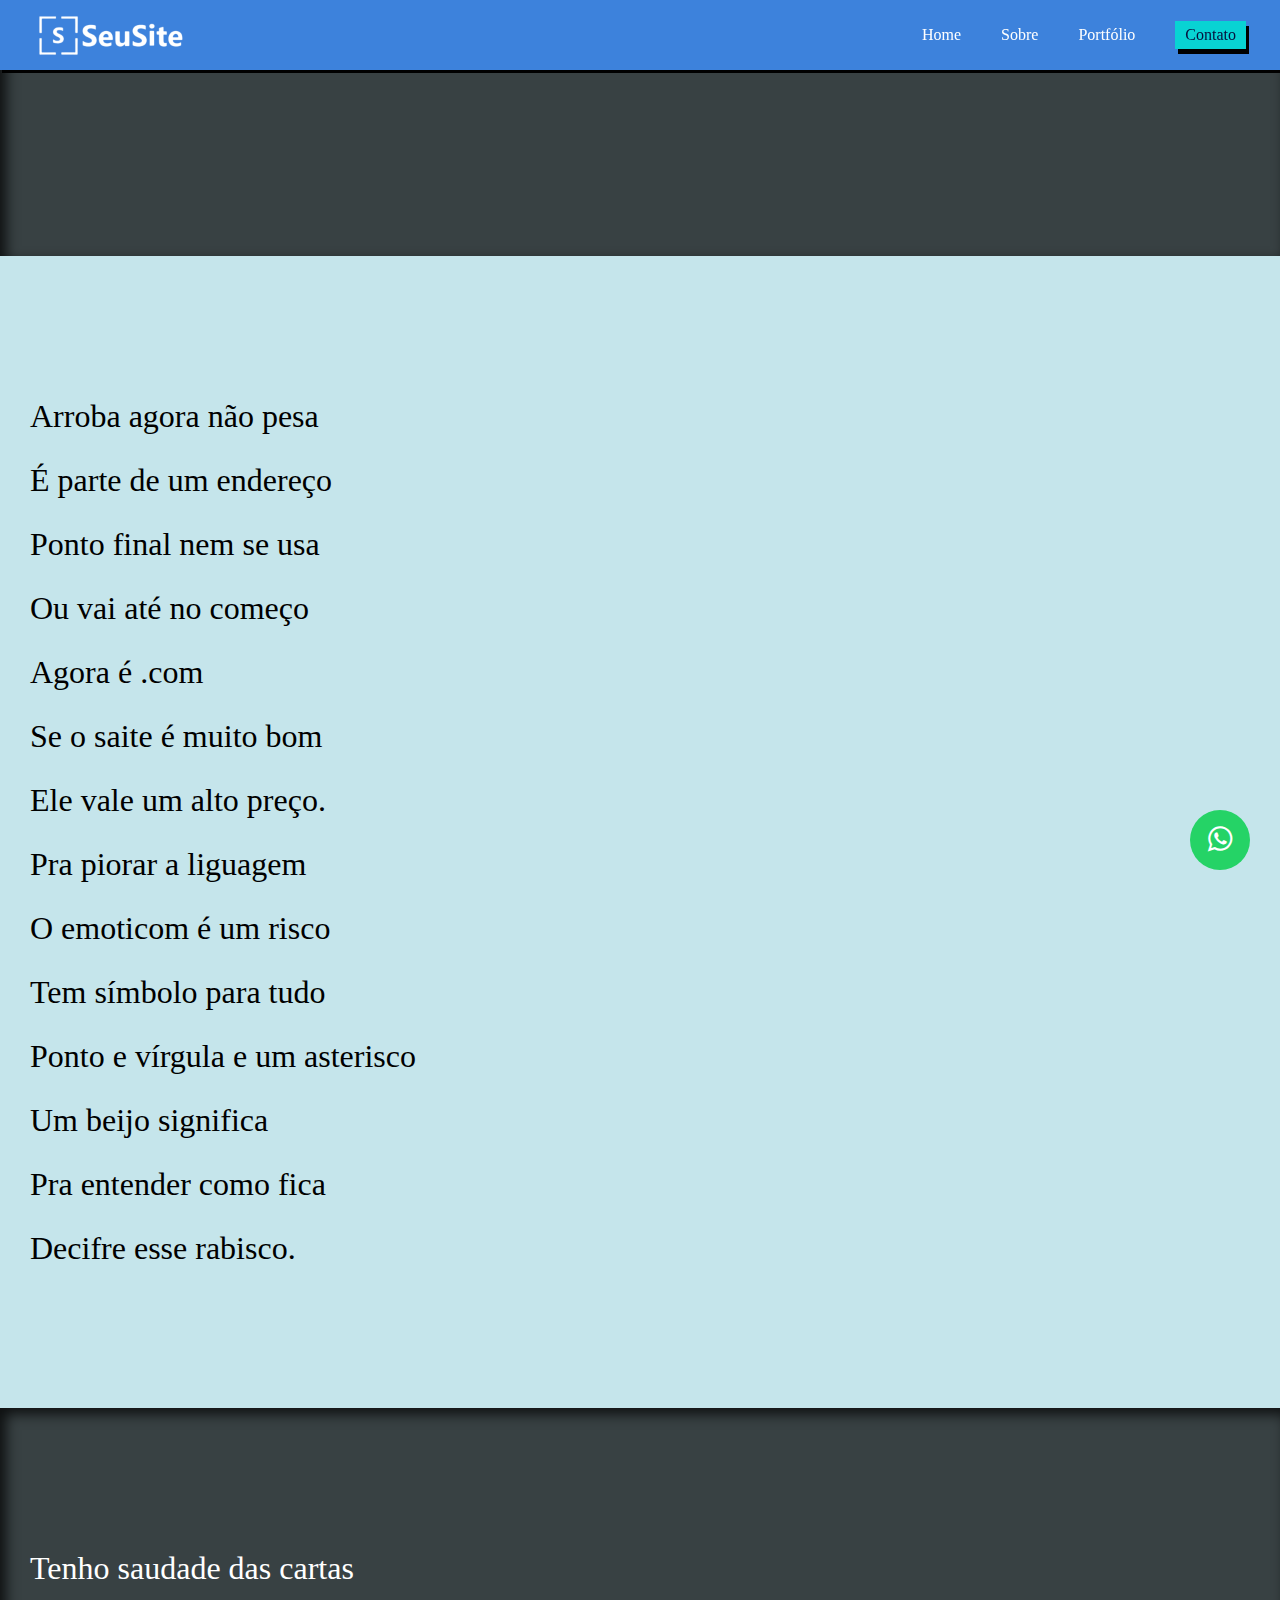
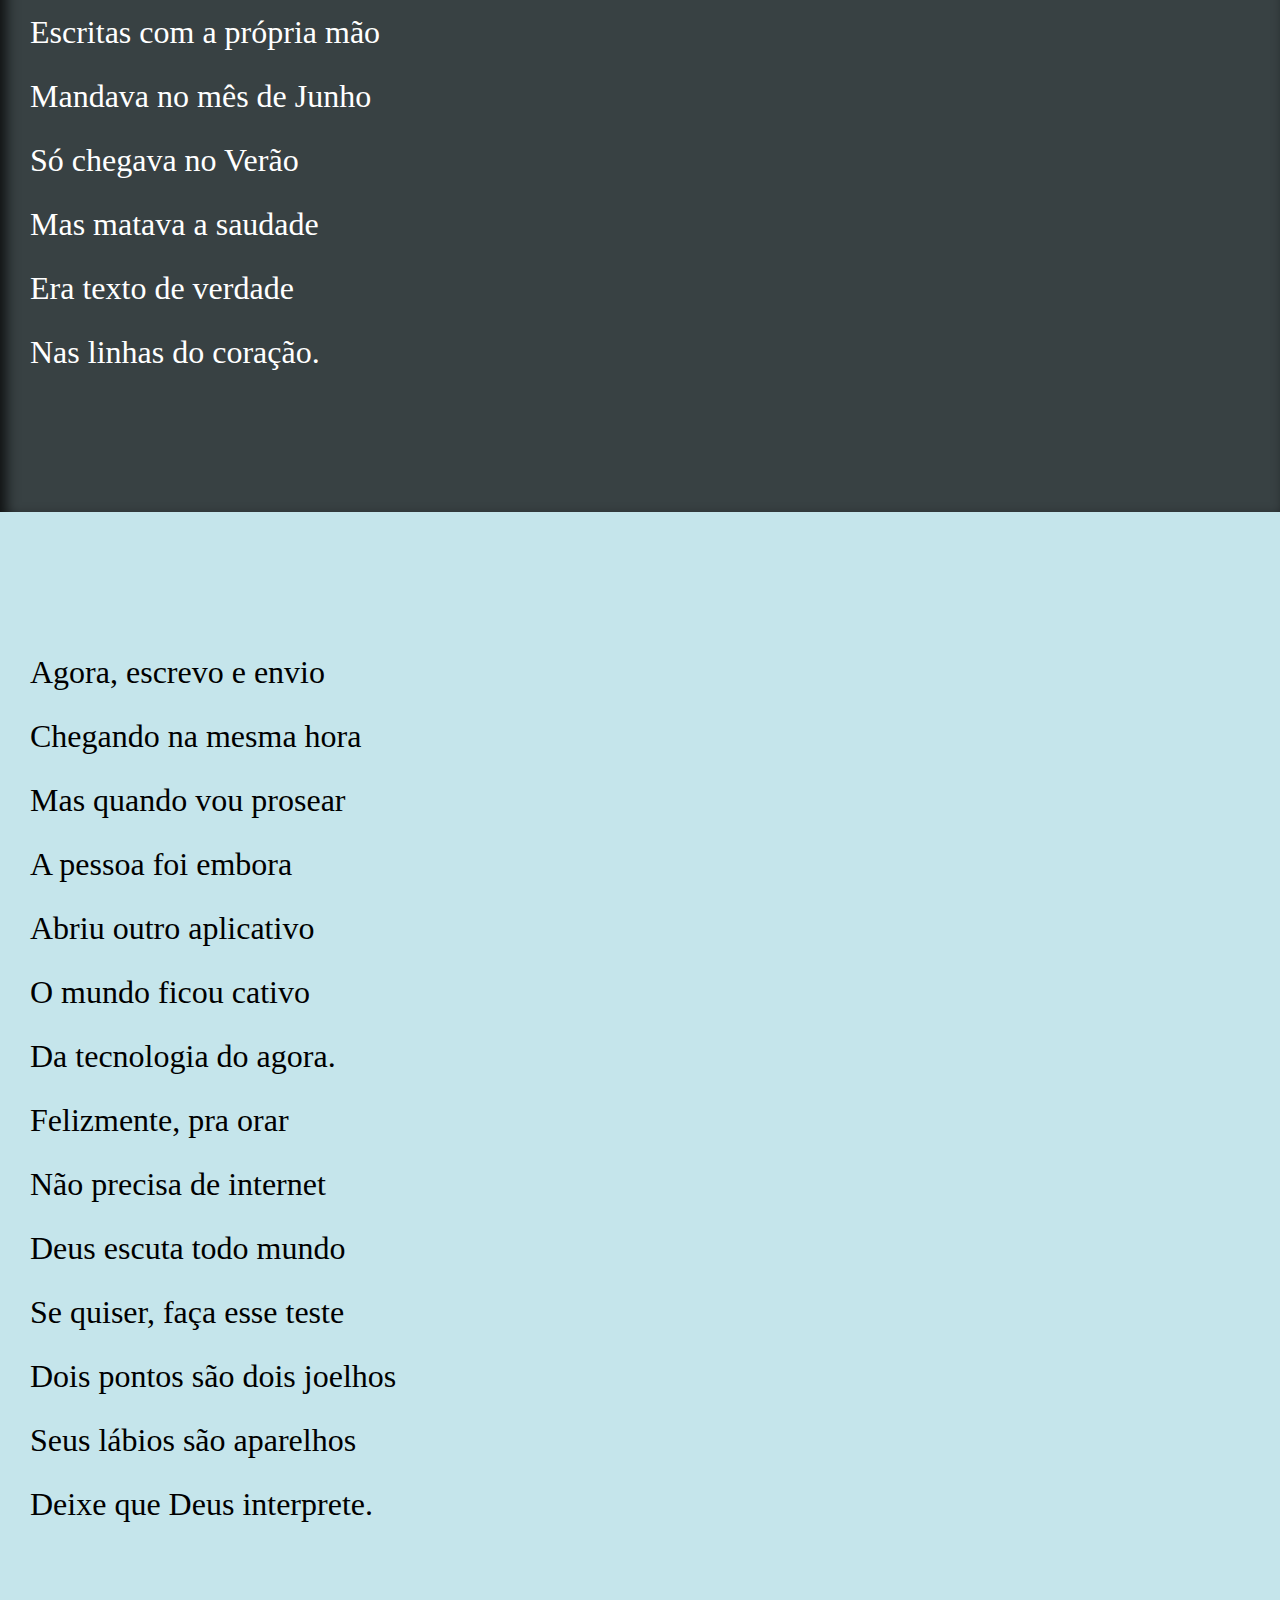
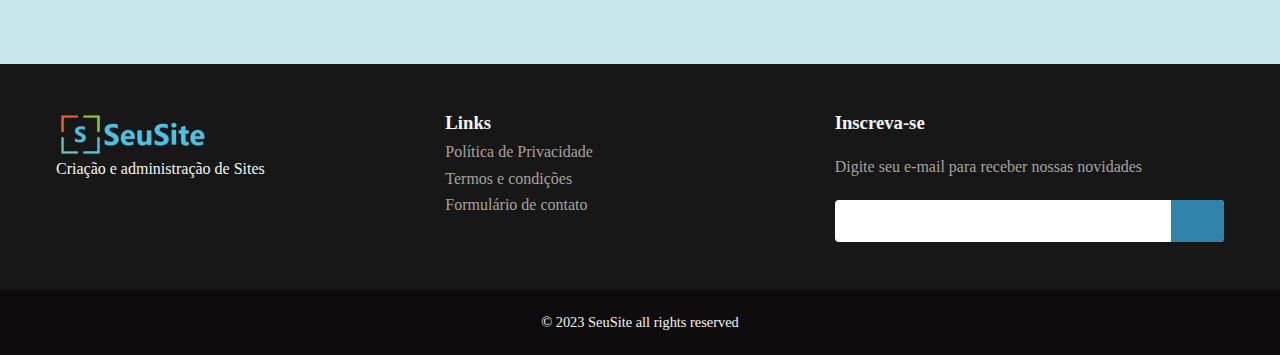
==== commit 5928f37c: "00" ====
--- a/index.html
+++ b/index.html
@@ -30,16 +30,12 @@
         </nav>
     </header>
 <script src="script.js"></script>
-      
+      <!--Cabeçalho-->
 
 <section class="imagem" id="img01">
- <div id="box">
+
         
-        <h1>Inovação
-           em cada pixel <br>
-            sucesso
-           em cada clique
-       </h1>
+
     
     </div>
  </section>
--- a/style.css
+++ b/style.css
@@ -138,28 +138,9 @@
 
 }
 
-h1{
-    font-family: 'Press Start 2P', sans-serif, cursive;
-    color: white;
-    font-size: 40px;
-    text-shadow: 2px 2px 0px var(--cor5);
-    padding: 10px;
-    
-
-}
-
-#box{
-   display:inline-block;
-    background-color:var(--cor1);
-    box-shadow: 3px 3px 0 var(--cor5);
-    text-align: center;
-    border-radius: 15px;
-    padding: 10px 34px;
-    margin-top: 25px;
-    margin-left: 100px;
-   
-
-}
+
+
+
 
 
 section{
@@ -183,14 +164,14 @@
 
 
 section#img01{
+    background-image: url(images/fundo1.jpg);
+    background-position: left center;
+
+}
+
+section#img02{
     background-image: url(images/fundo3.jpg);
-    background-position: right center;
-
-}
-
-section#img02{
-    background-image: url(images/imagem3.jpg);
-    background-position: right center;
+    background-position:right bottom;
 }
 
 /* >> BOTÃO WHATSAP<< */
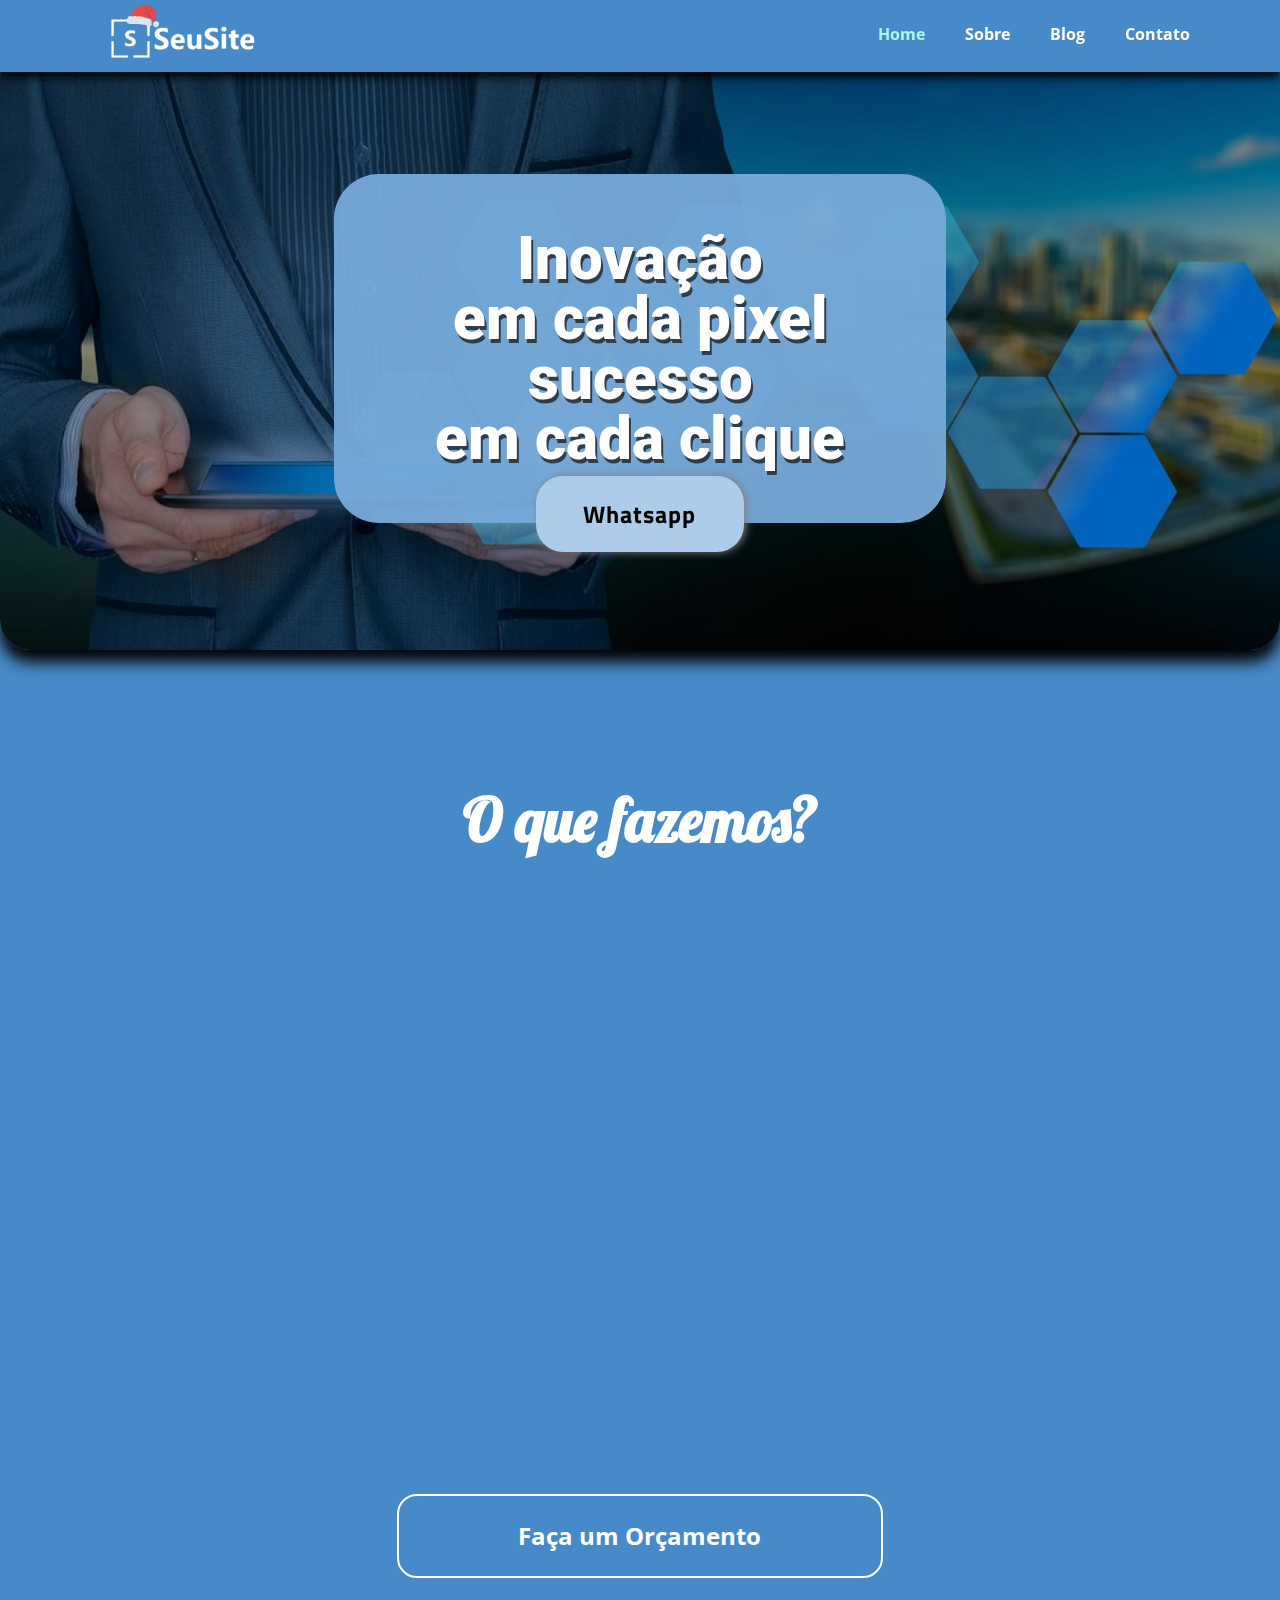
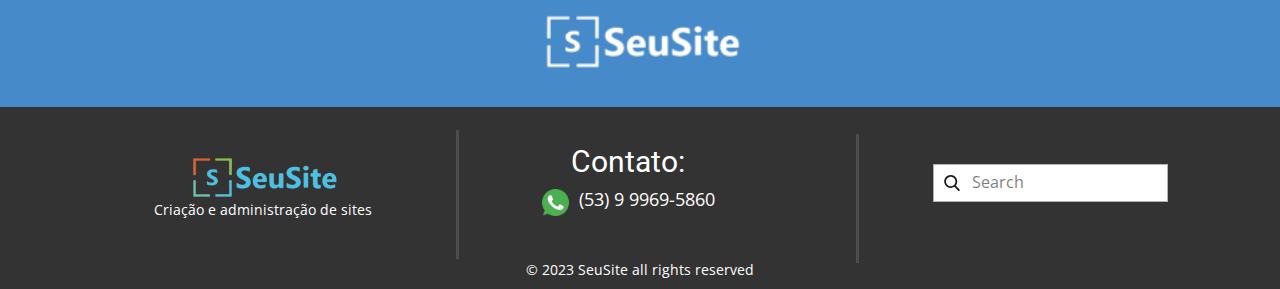
==== commit 6d74bf2c: "Novo" ====
--- a/index.html
+++ b/index.html
@@ -1,155 +1,213 @@
 <!DOCTYPE html>
-<html lang="pt-br">
-<head>
-    <meta charset="UTF-8">
+<html style="font-size: 16px;" lang="pt-BR"><head>
     <meta name="viewport" content="width=device-width, initial-scale=1.0">
-    <link rel="stylesheet" href="style.css">
-    <link rel="shortcut icon" href="images/favicon.ico" type="image/x-icon">
-    <link rel="stylesheet" href="https://cdnjs.cloudflare.com/ajax/libs/font-awesome/6.2.1/css/all.min.css" integrity="sha512-MV7K8+y+gLIBoVD59lQIYicR65iaqukzvf/nwasF0nqhPay5w/9lJmVM2hMDcnK1OnMGCdVK+iQrJ7lzPJQd1w==" crossorigin="anonymous" referrerpolicy="no-referrer" />
-    
-    <title>SeuSite</title>
-</head>
-<body>
+    <meta charset="utf-8">
+    <meta name="keywords" content="sites, criação de sites, hospedagem, domínio, seusite">
+    <meta name="description" content="">
+    <title>Home</title>
+    <link rel="stylesheet" href="nicepage.css" media="screen">
+<link rel="stylesheet" href="Home.css" media="screen">
+    <script class="u-script" type="text/javascript" src="jquery-1.9.1.min.js" defer=""></script>
+    <script class="u-script" type="text/javascript" src="nicepage.js" defer=""></script>
+    <meta name="generator" content="Nicepage 6.1.0, nicepage.com">
+    <link rel="icon" href="images/favicon.ico">
+    <link id="u-theme-google-font" rel="stylesheet" href="https://fonts.googleapis.com/css?family=Roboto:100,100i,300,300i,400,400i,500,500i,700,700i,900,900i|Open+Sans:300,300i,400,400i,500,500i,600,600i,700,700i,800,800i">
+    <link id="u-page-google-font" rel="stylesheet" href="https://fonts.googleapis.com/css?family=Titillium+Web:200,200i,300,300i,400,400i,600,600i,700,700i,900|Lobster:400|Oswald:200,300,400,500,600,700">
+    
+    
+    
+    
+    <script type="application/ld+json">{
+		"@context": "http://schema.org",
+		"@type": "Organization",
+		"name": "SeuSite",
+		"url": "/",
+		"logo": "images/logo.png"
+}</script>
+    <meta name="theme-color" content="#478ac9">
+    <meta property="og:title" content="Home">
+    <meta property="og:description" content="">
+    <meta property="og:type" content="website">
+    <link rel="canonical" href="/">
+  <meta data-intl-tel-input-cdn-path="intlTelInput/"></head>
+  <body data-home-page="https://website6086083.nicepage.io/Home.html?version=936ab945-283f-b64c-f054-47102364d377" data-home-page-title="Home" data-path-to-root="./" data-include-products="false" class="u-body u-xl-mode" data-lang="pt"><header class="u-box-shadow u-clearfix u-header u-palette-1-base u-sticky u-sticky-db29 u-header" id="sec-afc7" data-href="https://nicepage.com"><div class="u-clearfix u-sheet u-sheet-1">
+        <a href="https://nicepage.com" class="u-image u-logo u-image-1" data-image-width="150" data-image-height="44">
+          <img src="images/logo.png" class="u-logo-image u-logo-image-1">
+        </a>
+        <nav class="u-menu u-menu-one-level u-offcanvas u-menu-1" data-responsive-from="MD">
+          <div class="menu-collapse" style="font-size: 1rem; letter-spacing: 0px; font-weight: 700;">
+            <a class="u-button-style u-custom-color u-custom-left-right-menu-spacing u-custom-padding-bottom u-custom-text-active-color u-custom-text-decoration u-custom-text-hover-color u-custom-text-shadow u-custom-top-bottom-menu-spacing u-nav-link u-text-active-palette-1-base u-text-hover-palette-2-base" href="#">
+              <svg class="u-svg-link" viewBox="0 0 24 24"><use xlink:href="#menu-hamburger"></use></svg>
+              <svg class="u-svg-content" version="1.1" id="menu-hamburger" viewBox="0 0 16 16" x="0px" y="0px" xmlns:xlink="http://www.w3.org/1999/xlink" xmlns="http://www.w3.org/2000/svg"><g><rect y="1" width="16" height="2"></rect><rect y="7" width="16" height="2"></rect><rect y="13" width="16" height="2"></rect>
+</g></svg>
+            </a>
+          </div>
+          <div class="u-custom-menu u-nav-container">
+            <ul class="u-nav u-unstyled u-nav-1"><li class="u-nav-item"><a class="u-button-style u-nav-link u-text-active-palette-4-light-2 u-text-hover-palette-1-light-2" href="Home.html" style="padding: 10px 20px;">Home</a>
+</li><li class="u-nav-item"><a class="u-button-style u-nav-link u-text-active-palette-4-light-2 u-text-hover-palette-1-light-2" href="Sobre.html" style="padding: 10px 20px;">Sobre</a>
+</li><li class="u-nav-item"><a class="u-button-style u-nav-link u-text-active-palette-4-light-2 u-text-hover-palette-1-light-2" href="Blog.html" style="padding: 10px 20px;">Blog</a>
+</li><li class="u-nav-item"><a class="u-button-style u-nav-link u-text-active-palette-4-light-2 u-text-hover-palette-1-light-2" href="Contato.html" style="padding: 10px 20px;">Contato</a>
+</li></ul>
+          </div>
+          <div class="u-custom-menu u-nav-container-collapse">
+            <div class="u-black u-container-style u-inner-container-layout u-opacity u-opacity-95 u-sidenav">
+              <div class="u-inner-container-layout u-sidenav-overflow">
+                <div class="u-menu-close"></div>
+                <ul class="u-align-center u-nav u-popupmenu-items u-unstyled u-nav-2"><li class="u-nav-item"><a class="u-button-style u-nav-link" href="Home.html">Home</a>
+</li><li class="u-nav-item"><a class="u-button-style u-nav-link" href="Sobre.html">Sobre</a>
+</li><li class="u-nav-item"><a class="u-button-style u-nav-link" href="Blog.html">Blog</a>
+</li><li class="u-nav-item"><a class="u-button-style u-nav-link" href="Contato.html">Contato</a>
+</li></ul>
+              </div>
+            </div>
+            <div class="u-black u-menu-overlay u-opacity u-opacity-70"></div>
+          </div>
+        </nav><span class="u-file-icon u-icon u-icon-1"><img src="images/744546.png" alt=""></span>
+      </div></header>
+    <section class="skrollable u-clearfix u-palette-1-base u-section-1" id="carousel_988e">
+      <img class="u-expanded-width u-image u-image-round u-radius u-image-1" data-image-width="1280" data-image-height="475" data-animation-name="customAnimationIn" data-animation-duration="1000" data-animation-delay="500" src="images/9e14c0928319e442609200c826a8f071335c12a8d6db33e8e3b27d5ac1fed104084666e72e21e5837cdd57a0577729c4da8295005a94e9f92dfb37_1280.jpg">
+      <div class="u-container-style u-group u-opacity u-opacity-95 u-palette-1-light-1 u-radius u-shape-round u-group-1" data-animation-name="customAnimationIn" data-animation-duration="1250" data-animation-delay="500">
+        <div class="u-container-layout u-container-layout-1">
+          <h1 class="u-align-center u-text u-text-1"> Inovação<br>em cada pixel<br>sucesso<br> em cada clique
+          </h1>
+          <a href="https://wa.me//5553999695860?" class="u-border-none u-btn u-btn-round u-button-style u-custom-font u-font-titillium-web u-hover-custom-color-1 u-radius u-btn-1" target="_blank">Whatsapp<span style="font-size: 1.5rem;"></span>
+          </a>
+        </div>
+      </div>
+    </section>
+    <section class="u-clearfix u-palette-1-base u-section-2" id="carousel_d0fb">
+      <div class="u-clearfix u-sheet u-sheet-1">
+        <h2 class="u-custom-font u-font-lobster u-subtitle u-text u-text-default u-text-1"> O que fazemos?</h2>
+        <div class="u-expanded-width u-list u-list-1">
+          <div class="u-repeater u-repeater-1">
+            <div class="u-align-left u-container-style u-list-item u-palette-1-light-2 u-radius-20 u-repeater-item u-shape-round u-list-item-1" data-animation-name="customAnimationIn" data-animation-duration="1500" data-animation-direction="Right" data-animation-delay="500">
+              <div class="u-container-layout u-similar-container u-container-layout-1">
+                <h5 class="u-text u-text-white u-text-2"><span class="u-file-icon u-icon u-text-white u-icon-1"><img src="images/3159310-508683b8.png" alt=""></span> Criação de sites<br>
+                </h5>
+                <ul class="u-align-left u-custom-font u-custom-list u-font-oswald u-spacing-0 u-text u-text-white u-text-3">
+                  <li style="padding-left: 9px;">
+                    <div class="u-list-icon">
+                      <svg xmlns="http://www.w3.org/2000/svg" xmlns:xlink="http://www.w3.org/1999/xlink" version="1.1" xml:space="preserve" class="u-svg-content" viewBox="0 0 24 24" id="svg-7f81"><path d="m23.526 5.101c-.04-.399-.231-.759-.541-1.014l-2.318-1.904c-.639-.524-1.585-.432-2.111.207l-9.745 11.86-3.916-3.355c-.628-.536-1.576-.465-2.115.163l-1.952 2.278c-.261.304-.388.691-.357 1.091s.215.764.52 1.024l7.403 6.346c.275.235.616.361.974.361.044 0 .089-.002.134-.006.405-.036.77-.229 1.028-.542l12.662-15.411c.255-.309.373-.7.334-1.098z" fill="#2196f3"></path><path d="m.638 13.173c-.304.354-.452.807-.417 1.273.036.466.251.891.606 1.194l7.403 6.346v.001c.321.273.719.421 1.136.421.052 0 .104-.003.156-.007.472-.042.898-.266 1.199-.632l12.665-15.411c.613-.746.504-1.852-.242-2.464l-2.318-1.904c-.744-.612-1.848-.504-2.463.24l-9.584 11.665-3.722-3.189c-.732-.627-1.839-.543-2.467.189zm3.444-1.329 4.303 3.688c.153.131.348.196.554.178.201-.018.386-.115.514-.271l10.07-12.255c.087-.107.246-.123.352-.035l2.318 1.904c.107.088.123.246.035.353l-12.664 15.41c-.058.07-.132.087-.171.09-.039.006-.115.001-.185-.059l-7.404-6.346c-.068-.059-.083-.132-.086-.171-.003-.038.001-.113.06-.182l1.952-2.278c.089-.102.247-.116.352-.026z"></path></svg>
+                    </div>Criação de site exclusivo<br>
+                  </li>
+                  <li style="padding-left: 9px;">
+                    <div class="u-list-icon">
+                      <svg xmlns="http://www.w3.org/2000/svg" xmlns:xlink="http://www.w3.org/1999/xlink" version="1.1" xml:space="preserve" class="u-svg-content" viewBox="0 0 24 24" id="svg-7f81"><path d="m23.526 5.101c-.04-.399-.231-.759-.541-1.014l-2.318-1.904c-.639-.524-1.585-.432-2.111.207l-9.745 11.86-3.916-3.355c-.628-.536-1.576-.465-2.115.163l-1.952 2.278c-.261.304-.388.691-.357 1.091s.215.764.52 1.024l7.403 6.346c.275.235.616.361.974.361.044 0 .089-.002.134-.006.405-.036.77-.229 1.028-.542l12.662-15.411c.255-.309.373-.7.334-1.098z" fill="#2196f3"></path><path d="m.638 13.173c-.304.354-.452.807-.417 1.273.036.466.251.891.606 1.194l7.403 6.346v.001c.321.273.719.421 1.136.421.052 0 .104-.003.156-.007.472-.042.898-.266 1.199-.632l12.665-15.411c.613-.746.504-1.852-.242-2.464l-2.318-1.904c-.744-.612-1.848-.504-2.463.24l-9.584 11.665-3.722-3.189c-.732-.627-1.839-.543-2.467.189zm3.444-1.329 4.303 3.688c.153.131.348.196.554.178.201-.018.386-.115.514-.271l10.07-12.255c.087-.107.246-.123.352-.035l2.318 1.904c.107.088.123.246.035.353l-12.664 15.41c-.058.07-.132.087-.171.09-.039.006-.115.001-.185-.059l-7.404-6.346c-.068-.059-.083-.132-.086-.171-.003-.038.001-.113.06-.182l1.952-2.278c.089-.102.247-.116.352-.026z"></path></svg>
+                    </div>Sites responsivos<br>
+                  </li>
+                  <li style="padding-left: 9px;">
+                    <div class="u-list-icon">
+                      <svg xmlns="http://www.w3.org/2000/svg" xmlns:xlink="http://www.w3.org/1999/xlink" version="1.1" xml:space="preserve" class="u-svg-content" viewBox="0 0 24 24" id="svg-7f81"><path d="m23.526 5.101c-.04-.399-.231-.759-.541-1.014l-2.318-1.904c-.639-.524-1.585-.432-2.111.207l-9.745 11.86-3.916-3.355c-.628-.536-1.576-.465-2.115.163l-1.952 2.278c-.261.304-.388.691-.357 1.091s.215.764.52 1.024l7.403 6.346c.275.235.616.361.974.361.044 0 .089-.002.134-.006.405-.036.77-.229 1.028-.542l12.662-15.411c.255-.309.373-.7.334-1.098z" fill="#2196f3"></path><path d="m.638 13.173c-.304.354-.452.807-.417 1.273.036.466.251.891.606 1.194l7.403 6.346v.001c.321.273.719.421 1.136.421.052 0 .104-.003.156-.007.472-.042.898-.266 1.199-.632l12.665-15.411c.613-.746.504-1.852-.242-2.464l-2.318-1.904c-.744-.612-1.848-.504-2.463.24l-9.584 11.665-3.722-3.189c-.732-.627-1.839-.543-2.467.189zm3.444-1.329 4.303 3.688c.153.131.348.196.554.178.201-.018.386-.115.514-.271l10.07-12.255c.087-.107.246-.123.352-.035l2.318 1.904c.107.088.123.246.035.353l-12.664 15.41c-.058.07-.132.087-.171.09-.039.006-.115.001-.185-.059l-7.404-6.346c-.068-.059-.083-.132-.086-.171-.003-.038.001-.113.06-.182l1.952-2.278c.089-.102.247-.116.352-.026z"></path></svg>
+                    </div>Integração com Whatsapp
+                  </li>
+                  <li style="padding-left: 9px;">
+                    <div class="u-list-icon">
+                      <svg xmlns="http://www.w3.org/2000/svg" xmlns:xlink="http://www.w3.org/1999/xlink" version="1.1" xml:space="preserve" class="u-svg-content" viewBox="0 0 24 24" id="svg-7f81"><path d="m23.526 5.101c-.04-.399-.231-.759-.541-1.014l-2.318-1.904c-.639-.524-1.585-.432-2.111.207l-9.745 11.86-3.916-3.355c-.628-.536-1.576-.465-2.115.163l-1.952 2.278c-.261.304-.388.691-.357 1.091s.215.764.52 1.024l7.403 6.346c.275.235.616.361.974.361.044 0 .089-.002.134-.006.405-.036.77-.229 1.028-.542l12.662-15.411c.255-.309.373-.7.334-1.098z" fill="#2196f3"></path><path d="m.638 13.173c-.304.354-.452.807-.417 1.273.036.466.251.891.606 1.194l7.403 6.346v.001c.321.273.719.421 1.136.421.052 0 .104-.003.156-.007.472-.042.898-.266 1.199-.632l12.665-15.411c.613-.746.504-1.852-.242-2.464l-2.318-1.904c-.744-.612-1.848-.504-2.463.24l-9.584 11.665-3.722-3.189c-.732-.627-1.839-.543-2.467.189zm3.444-1.329 4.303 3.688c.153.131.348.196.554.178.201-.018.386-.115.514-.271l10.07-12.255c.087-.107.246-.123.352-.035l2.318 1.904c.107.088.123.246.035.353l-12.664 15.41c-.058.07-.132.087-.171.09-.039.006-.115.001-.185-.059l-7.404-6.346c-.068-.059-.083-.132-.086-.171-.003-.038.001-.113.06-.182l1.952-2.278c.089-.102.247-.116.352-.026z"></path></svg>
+                    </div>Integração com redes socias
+                  </li>
+                  <li style="padding-left: 9px;">
+                    <div class="u-list-icon">
+                      <svg xmlns="http://www.w3.org/2000/svg" xmlns:xlink="http://www.w3.org/1999/xlink" version="1.1" xml:space="preserve" class="u-svg-content" viewBox="0 0 24 24" id="svg-7f81"><path d="m23.526 5.101c-.04-.399-.231-.759-.541-1.014l-2.318-1.904c-.639-.524-1.585-.432-2.111.207l-9.745 11.86-3.916-3.355c-.628-.536-1.576-.465-2.115.163l-1.952 2.278c-.261.304-.388.691-.357 1.091s.215.764.52 1.024l7.403 6.346c.275.235.616.361.974.361.044 0 .089-.002.134-.006.405-.036.77-.229 1.028-.542l12.662-15.411c.255-.309.373-.7.334-1.098z" fill="#2196f3"></path><path d="m.638 13.173c-.304.354-.452.807-.417 1.273.036.466.251.891.606 1.194l7.403 6.346v.001c.321.273.719.421 1.136.421.052 0 .104-.003.156-.007.472-.042.898-.266 1.199-.632l12.665-15.411c.613-.746.504-1.852-.242-2.464l-2.318-1.904c-.744-.612-1.848-.504-2.463.24l-9.584 11.665-3.722-3.189c-.732-.627-1.839-.543-2.467.189zm3.444-1.329 4.303 3.688c.153.131.348.196.554.178.201-.018.386-.115.514-.271l10.07-12.255c.087-.107.246-.123.352-.035l2.318 1.904c.107.088.123.246.035.353l-12.664 15.41c-.058.07-.132.087-.171.09-.039.006-.115.001-.185-.059l-7.404-6.346c-.068-.059-.083-.132-.086-.171-.003-.038.001-.113.06-.182l1.952-2.278c.089-.102.247-.116.352-.026z"></path></svg>
+                    </div>Número de páginas ilimitado
+                  </li>
+                  <li style="padding-left: 9px;">
+                    <div class="u-list-icon">
+                      <svg xmlns="http://www.w3.org/2000/svg" xmlns:xlink="http://www.w3.org/1999/xlink" version="1.1" xml:space="preserve" class="u-svg-content" viewBox="0 0 24 24" id="svg-7f81"><path d="m23.526 5.101c-.04-.399-.231-.759-.541-1.014l-2.318-1.904c-.639-.524-1.585-.432-2.111.207l-9.745 11.86-3.916-3.355c-.628-.536-1.576-.465-2.115.163l-1.952 2.278c-.261.304-.388.691-.357 1.091s.215.764.52 1.024l7.403 6.346c.275.235.616.361.974.361.044 0 .089-.002.134-.006.405-.036.77-.229 1.028-.542l12.662-15.411c.255-.309.373-.7.334-1.098z" fill="#2196f3"></path><path d="m.638 13.173c-.304.354-.452.807-.417 1.273.036.466.251.891.606 1.194l7.403 6.346v.001c.321.273.719.421 1.136.421.052 0 .104-.003.156-.007.472-.042.898-.266 1.199-.632l12.665-15.411c.613-.746.504-1.852-.242-2.464l-2.318-1.904c-.744-.612-1.848-.504-2.463.24l-9.584 11.665-3.722-3.189c-.732-.627-1.839-.543-2.467.189zm3.444-1.329 4.303 3.688c.153.131.348.196.554.178.201-.018.386-.115.514-.271l10.07-12.255c.087-.107.246-.123.352-.035l2.318 1.904c.107.088.123.246.035.353l-12.664 15.41c-.058.07-.132.087-.171.09-.039.006-.115.001-.185-.059l-7.404-6.346c-.068-.059-.083-.132-.086-.171-.003-.038.001-.113.06-.182l1.952-2.278c.089-.102.247-.116.352-.026z"></path></svg>
+                    </div>Página de contato
+                  </li>
+                  <li style="padding-left: 9px;">
+                    <div class="u-list-icon">
+                      <svg xmlns="http://www.w3.org/2000/svg" xmlns:xlink="http://www.w3.org/1999/xlink" version="1.1" xml:space="preserve" class="u-svg-content" viewBox="0 0 24 24" id="svg-7f81"><path d="m23.526 5.101c-.04-.399-.231-.759-.541-1.014l-2.318-1.904c-.639-.524-1.585-.432-2.111.207l-9.745 11.86-3.916-3.355c-.628-.536-1.576-.465-2.115.163l-1.952 2.278c-.261.304-.388.691-.357 1.091s.215.764.52 1.024l7.403 6.346c.275.235.616.361.974.361.044 0 .089-.002.134-.006.405-.036.77-.229 1.028-.542l12.662-15.411c.255-.309.373-.7.334-1.098z" fill="#2196f3"></path><path d="m.638 13.173c-.304.354-.452.807-.417 1.273.036.466.251.891.606 1.194l7.403 6.346v.001c.321.273.719.421 1.136.421.052 0 .104-.003.156-.007.472-.042.898-.266 1.199-.632l12.665-15.411c.613-.746.504-1.852-.242-2.464l-2.318-1.904c-.744-.612-1.848-.504-2.463.24l-9.584 11.665-3.722-3.189c-.732-.627-1.839-.543-2.467.189zm3.444-1.329 4.303 3.688c.153.131.348.196.554.178.201-.018.386-.115.514-.271l10.07-12.255c.087-.107.246-.123.352-.035l2.318 1.904c.107.088.123.246.035.353l-12.664 15.41c-.058.07-.132.087-.171.09-.039.006-.115.001-.185-.059l-7.404-6.346c-.068-.059-.083-.132-.086-.171-.003-.038.001-.113.06-.182l1.952-2.278c.089-.102.247-.116.352-.026z"></path></svg>
+                    </div>Configuração de CEO<br>
+                  </li>
+                </ul>
+              </div>
+            </div>
+            <div class="u-align-left u-container-style u-list-item u-palette-1-light-2 u-radius-20 u-repeater-item u-shape-round u-list-item-2" data-animation-name="customAnimationIn" data-animation-duration="1500" data-animation-direction="Right" data-animation-delay="500">
+              <div class="u-container-layout u-similar-container u-container-layout-2">
+                <h5 class="u-text u-text-white u-text-4"><span class="u-file-icon u-icon u-text-white u-icon-2"><img src="images/2721688-aff0ba1c.png" alt=""></span> Domínio e Hospedagem<br>
+                </h5>
+                <ul class="u-align-left u-custom-font u-custom-list u-font-oswald u-spacing-0 u-text u-text-white u-text-5">
+                  <li style="padding-left: 9px;">
+                    <div class="u-list-icon">
+                      <svg xmlns="http://www.w3.org/2000/svg" xmlns:xlink="http://www.w3.org/1999/xlink" version="1.1" xml:space="preserve" class="u-svg-content" viewBox="0 0 24 24" id="svg-7f81"><path d="m23.526 5.101c-.04-.399-.231-.759-.541-1.014l-2.318-1.904c-.639-.524-1.585-.432-2.111.207l-9.745 11.86-3.916-3.355c-.628-.536-1.576-.465-2.115.163l-1.952 2.278c-.261.304-.388.691-.357 1.091s.215.764.52 1.024l7.403 6.346c.275.235.616.361.974.361.044 0 .089-.002.134-.006.405-.036.77-.229 1.028-.542l12.662-15.411c.255-.309.373-.7.334-1.098z" fill="#2196f3"></path><path d="m.638 13.173c-.304.354-.452.807-.417 1.273.036.466.251.891.606 1.194l7.403 6.346v.001c.321.273.719.421 1.136.421.052 0 .104-.003.156-.007.472-.042.898-.266 1.199-.632l12.665-15.411c.613-.746.504-1.852-.242-2.464l-2.318-1.904c-.744-.612-1.848-.504-2.463.24l-9.584 11.665-3.722-3.189c-.732-.627-1.839-.543-2.467.189zm3.444-1.329 4.303 3.688c.153.131.348.196.554.178.201-.018.386-.115.514-.271l10.07-12.255c.087-.107.246-.123.352-.035l2.318 1.904c.107.088.123.246.035.353l-12.664 15.41c-.058.07-.132.087-.171.09-.039.006-.115.001-.185-.059l-7.404-6.346c-.068-.059-.083-.132-.086-.171-.003-.038.001-.113.06-.182l1.952-2.278c.089-.102.247-.116.352-.026z"></path></svg>
+                    </div>Site com domínio já incluso<br>
+                  </li>
+                  <li style="padding-left: 9px;">
+                    <div class="u-list-icon">
+                      <svg xmlns="http://www.w3.org/2000/svg" xmlns:xlink="http://www.w3.org/1999/xlink" version="1.1" xml:space="preserve" class="u-svg-content" viewBox="0 0 24 24" id="svg-7f81"><path d="m23.526 5.101c-.04-.399-.231-.759-.541-1.014l-2.318-1.904c-.639-.524-1.585-.432-2.111.207l-9.745 11.86-3.916-3.355c-.628-.536-1.576-.465-2.115.163l-1.952 2.278c-.261.304-.388.691-.357 1.091s.215.764.52 1.024l7.403 6.346c.275.235.616.361.974.361.044 0 .089-.002.134-.006.405-.036.77-.229 1.028-.542l12.662-15.411c.255-.309.373-.7.334-1.098z" fill="#2196f3"></path><path d="m.638 13.173c-.304.354-.452.807-.417 1.273.036.466.251.891.606 1.194l7.403 6.346v.001c.321.273.719.421 1.136.421.052 0 .104-.003.156-.007.472-.042.898-.266 1.199-.632l12.665-15.411c.613-.746.504-1.852-.242-2.464l-2.318-1.904c-.744-.612-1.848-.504-2.463.24l-9.584 11.665-3.722-3.189c-.732-.627-1.839-.543-2.467.189zm3.444-1.329 4.303 3.688c.153.131.348.196.554.178.201-.018.386-.115.514-.271l10.07-12.255c.087-.107.246-.123.352-.035l2.318 1.904c.107.088.123.246.035.353l-12.664 15.41c-.058.07-.132.087-.171.09-.039.006-.115.001-.185-.059l-7.404-6.346c-.068-.059-.083-.132-.086-.171-.003-.038.001-.113.06-.182l1.952-2.278c.089-.102.247-.116.352-.026z"></path></svg>
+                    </div>Hospedagem <br>
+                  </li>
+                  <li style="padding-left: 9px;">
+                    <div class="u-list-icon">
+                      <svg xmlns="http://www.w3.org/2000/svg" xmlns:xlink="http://www.w3.org/1999/xlink" version="1.1" xml:space="preserve" class="u-svg-content" viewBox="0 0 24 24" id="svg-7f81"><path d="m23.526 5.101c-.04-.399-.231-.759-.541-1.014l-2.318-1.904c-.639-.524-1.585-.432-2.111.207l-9.745 11.86-3.916-3.355c-.628-.536-1.576-.465-2.115.163l-1.952 2.278c-.261.304-.388.691-.357 1.091s.215.764.52 1.024l7.403 6.346c.275.235.616.361.974.361.044 0 .089-.002.134-.006.405-.036.77-.229 1.028-.542l12.662-15.411c.255-.309.373-.7.334-1.098z" fill="#2196f3"></path><path d="m.638 13.173c-.304.354-.452.807-.417 1.273.036.466.251.891.606 1.194l7.403 6.346v.001c.321.273.719.421 1.136.421.052 0 .104-.003.156-.007.472-.042.898-.266 1.199-.632l12.665-15.411c.613-.746.504-1.852-.242-2.464l-2.318-1.904c-.744-.612-1.848-.504-2.463.24l-9.584 11.665-3.722-3.189c-.732-.627-1.839-.543-2.467.189zm3.444-1.329 4.303 3.688c.153.131.348.196.554.178.201-.018.386-.115.514-.271l10.07-12.255c.087-.107.246-.123.352-.035l2.318 1.904c.107.088.123.246.035.353l-12.664 15.41c-.058.07-.132.087-.171.09-.039.006-.115.001-.185-.059l-7.404-6.346c-.068-.059-.083-.132-.086-.171-.003-.038.001-.113.06-.182l1.952-2.278c.089-.102.247-.116.352-.026z"></path></svg>
+                    </div>Links com SSL
+                  </li>
+                  <li style="padding-left: 9px;">
+                    <div class="u-list-icon">
+                      <svg xmlns="http://www.w3.org/2000/svg" xmlns:xlink="http://www.w3.org/1999/xlink" version="1.1" xml:space="preserve" class="u-svg-content" viewBox="0 0 24 24" id="svg-7f81"><path d="m23.526 5.101c-.04-.399-.231-.759-.541-1.014l-2.318-1.904c-.639-.524-1.585-.432-2.111.207l-9.745 11.86-3.916-3.355c-.628-.536-1.576-.465-2.115.163l-1.952 2.278c-.261.304-.388.691-.357 1.091s.215.764.52 1.024l7.403 6.346c.275.235.616.361.974.361.044 0 .089-.002.134-.006.405-.036.77-.229 1.028-.542l12.662-15.411c.255-.309.373-.7.334-1.098z" fill="#2196f3"></path><path d="m.638 13.173c-.304.354-.452.807-.417 1.273.036.466.251.891.606 1.194l7.403 6.346v.001c.321.273.719.421 1.136.421.052 0 .104-.003.156-.007.472-.042.898-.266 1.199-.632l12.665-15.411c.613-.746.504-1.852-.242-2.464l-2.318-1.904c-.744-.612-1.848-.504-2.463.24l-9.584 11.665-3.722-3.189c-.732-.627-1.839-.543-2.467.189zm3.444-1.329 4.303 3.688c.153.131.348.196.554.178.201-.018.386-.115.514-.271l10.07-12.255c.087-.107.246-.123.352-.035l2.318 1.904c.107.088.123.246.035.353l-12.664 15.41c-.058.07-.132.087-.171.09-.039.006-.115.001-.185-.059l-7.404-6.346c-.068-.059-.083-.132-.086-.171-.003-.038.001-.113.06-.182l1.952-2.278c.089-.102.247-.116.352-.026z"></path></svg>
+                    </div>Todos os valores já inclusos<br>
+                  </li>
+                </ul>
+              </div>
+            </div>
+            <div class="u-align-left u-container-style u-list-item u-palette-1-light-2 u-radius-20 u-repeater-item u-shape-round u-list-item-3" data-animation-name="customAnimationIn" data-animation-duration="1500" data-animation-direction="Right" data-animation-delay="500">
+              <div class="u-container-layout u-similar-container u-container-layout-3">
+                <h5 class="u-text u-text-white u-text-6"><span class="u-file-icon u-icon u-text-white u-icon-3"><img src="images/3242120-fba34b51.png" alt=""></span> Administração de sites<br>
+                </h5>
+                <ul class="u-align-left u-custom-font u-custom-list u-font-oswald u-spacing-0 u-text u-text-white u-text-7">
+                  <li style="padding-left: 9px;">
+                    <div class="u-list-icon">
+                      <svg xmlns="http://www.w3.org/2000/svg" xmlns:xlink="http://www.w3.org/1999/xlink" version="1.1" xml:space="preserve" class="u-svg-content" viewBox="0 0 24 24" id="svg-7f81"><path d="m23.526 5.101c-.04-.399-.231-.759-.541-1.014l-2.318-1.904c-.639-.524-1.585-.432-2.111.207l-9.745 11.86-3.916-3.355c-.628-.536-1.576-.465-2.115.163l-1.952 2.278c-.261.304-.388.691-.357 1.091s.215.764.52 1.024l7.403 6.346c.275.235.616.361.974.361.044 0 .089-.002.134-.006.405-.036.77-.229 1.028-.542l12.662-15.411c.255-.309.373-.7.334-1.098z" fill="#2196f3"></path><path d="m.638 13.173c-.304.354-.452.807-.417 1.273.036.466.251.891.606 1.194l7.403 6.346v.001c.321.273.719.421 1.136.421.052 0 .104-.003.156-.007.472-.042.898-.266 1.199-.632l12.665-15.411c.613-.746.504-1.852-.242-2.464l-2.318-1.904c-.744-.612-1.848-.504-2.463.24l-9.584 11.665-3.722-3.189c-.732-.627-1.839-.543-2.467.189zm3.444-1.329 4.303 3.688c.153.131.348.196.554.178.201-.018.386-.115.514-.271l10.07-12.255c.087-.107.246-.123.352-.035l2.318 1.904c.107.088.123.246.035.353l-12.664 15.41c-.058.07-.132.087-.171.09-.039.006-.115.001-.185-.059l-7.404-6.346c-.068-.059-.083-.132-.086-.171-.003-.038.001-.113.06-.182l1.952-2.278c.089-.102.247-.116.352-.026z"></path></svg>
+                    </div>Manutenção e suporte<br>
+                  </li>
+                  <li style="padding-left: 9px;">
+                    <div class="u-list-icon">
+                      <svg xmlns="http://www.w3.org/2000/svg" xmlns:xlink="http://www.w3.org/1999/xlink" version="1.1" xml:space="preserve" class="u-svg-content" viewBox="0 0 24 24" id="svg-7f81"><path d="m23.526 5.101c-.04-.399-.231-.759-.541-1.014l-2.318-1.904c-.639-.524-1.585-.432-2.111.207l-9.745 11.86-3.916-3.355c-.628-.536-1.576-.465-2.115.163l-1.952 2.278c-.261.304-.388.691-.357 1.091s.215.764.52 1.024l7.403 6.346c.275.235.616.361.974.361.044 0 .089-.002.134-.006.405-.036.77-.229 1.028-.542l12.662-15.411c.255-.309.373-.7.334-1.098z" fill="#2196f3"></path><path d="m.638 13.173c-.304.354-.452.807-.417 1.273.036.466.251.891.606 1.194l7.403 6.346v.001c.321.273.719.421 1.136.421.052 0 .104-.003.156-.007.472-.042.898-.266 1.199-.632l12.665-15.411c.613-.746.504-1.852-.242-2.464l-2.318-1.904c-.744-.612-1.848-.504-2.463.24l-9.584 11.665-3.722-3.189c-.732-.627-1.839-.543-2.467.189zm3.444-1.329 4.303 3.688c.153.131.348.196.554.178.201-.018.386-.115.514-.271l10.07-12.255c.087-.107.246-.123.352-.035l2.318 1.904c.107.088.123.246.035.353l-12.664 15.41c-.058.07-.132.087-.171.09-.039.006-.115.001-.185-.059l-7.404-6.346c-.068-.059-.083-.132-.086-.171-.003-.038.001-.113.06-.182l1.952-2.278c.089-.102.247-.116.352-.026z"></path></svg>
+                    </div>Administração de postagens<br>
+                  </li>
+                  <li style="padding-left: 9px;">
+                    <div class="u-list-icon">
+                      <svg xmlns="http://www.w3.org/2000/svg" xmlns:xlink="http://www.w3.org/1999/xlink" version="1.1" xml:space="preserve" class="u-svg-content" viewBox="0 0 24 24" id="svg-7f81"><path d="m23.526 5.101c-.04-.399-.231-.759-.541-1.014l-2.318-1.904c-.639-.524-1.585-.432-2.111.207l-9.745 11.86-3.916-3.355c-.628-.536-1.576-.465-2.115.163l-1.952 2.278c-.261.304-.388.691-.357 1.091s.215.764.52 1.024l7.403 6.346c.275.235.616.361.974.361.044 0 .089-.002.134-.006.405-.036.77-.229 1.028-.542l12.662-15.411c.255-.309.373-.7.334-1.098z" fill="#2196f3"></path><path d="m.638 13.173c-.304.354-.452.807-.417 1.273.036.466.251.891.606 1.194l7.403 6.346v.001c.321.273.719.421 1.136.421.052 0 .104-.003.156-.007.472-.042.898-.266 1.199-.632l12.665-15.411c.613-.746.504-1.852-.242-2.464l-2.318-1.904c-.744-.612-1.848-.504-2.463.24l-9.584 11.665-3.722-3.189c-.732-.627-1.839-.543-2.467.189zm3.444-1.329 4.303 3.688c.153.131.348.196.554.178.201-.018.386-.115.514-.271l10.07-12.255c.087-.107.246-.123.352-.035l2.318 1.904c.107.088.123.246.035.353l-12.664 15.41c-.058.07-.132.087-.171.09-.039.006-.115.001-.185-.059l-7.404-6.346c-.068-.059-.083-.132-.086-.171-.003-.038.001-.113.06-.182l1.952-2.278c.089-.102.247-.116.352-.026z"></path></svg>
+                    </div>Alterações<br>
+                  </li>
+                </ul>
+              </div>
+            </div>
+          </div>
+        </div>
+        <a href="https://wa.me//5553999695860?" class="u-border-2 u-border-white u-btn u-btn-round u-button-style u-hover-palette-1-light-2 u-none u-radius u-text-hover-white u-text-white u-btn-1" target="_blank">Faça um Orçamento</a>
+        <img class="u-image u-image-contain u-image-default u-preserve-proportions u-image-1" src="images/logo.png" alt="" data-image-width="150" data-image-height="44">
+      </div>
+    </section>
+    
+    
+    
+    <footer class="u-align-center u-clearfix u-footer u-grey-80 u-footer" id="sec-85a6"><div class="u-clearfix u-sheet u-sheet-1">
+        <p class="u-text u-text-1"><span class="u-file-icon u-icon u-icon-1" data-href="https://wa.me//5553999695860?" data-target="_blank"><img src="images/733585.png" alt=""></span>&nbsp; (53) 9 9969-5860
+        </p>
+        <h3 class="u-text u-text-2">Contato:</h3>
+        <a href="https://nicepage.com/c/food-restaurant-website-templates" class="u-image u-logo u-image-1" data-image-width="150" data-image-height="44">
+          <img src="images/logo-colorida.png" class="u-logo-image u-logo-image-1">
+        </a>
+        <form action="#" method="get" class="u-border-1 u-border-grey-30 u-search u-search-left u-white u-search-1">
+          <button class="u-search-button" type="submit">
+            <span class="u-search-icon u-spacing-10">
+              <svg class="u-svg-link" preserveAspectRatio="xMidYMin slice" viewBox="0 0 56.966 56.966"><use xlink:href="#svg-7960"></use></svg>
+              <svg xmlns="http://www.w3.org/2000/svg" xmlns:xlink="http://www.w3.org/1999/xlink" version="1.1" id="svg-7960" x="0px" y="0px" viewBox="0 0 56.966 56.966" style="enable-background:new 0 0 56.966 56.966;" xml:space="preserve" class="u-svg-content"><path d="M55.146,51.887L41.588,37.786c3.486-4.144,5.396-9.358,5.396-14.786c0-12.682-10.318-23-23-23s-23,10.318-23,23  s10.318,23,23,23c4.761,0,9.298-1.436,13.177-4.162l13.661,14.208c0.571,0.593,1.339,0.92,2.162,0.92  c0.779,0,1.518-0.297,2.079-0.837C56.255,54.982,56.293,53.08,55.146,51.887z M23.984,6c9.374,0,17,7.626,17,17s-7.626,17-17,17  s-17-7.626-17-17S14.61,6,23.984,6z"></path></svg>
+            </span>
+          </button>
+          <input class="u-search-input" type="search" name="search" value="" placeholder="Search">
+        </form>
+        <p class="u-small-text u-text u-text-variant u-text-3">Criação e administração de sites<br>
+        </p>
+        <p class="u-small-text u-text u-text-variant u-text-4">©
+        2023 SeuSite all rights reserved </p>
+        <div class="u-border-3 u-border-grey-70 u-line u-line-vertical u-line-1"></div>
+        <div class="u-border-3 u-border-grey-70 u-line u-line-vertical u-line-2"></div>
+      </div></footer><span style="height: 64px; width: 64px; margin-left: 0px; margin-right: auto; margin-top: 0px; background-image: none; right: 20px; bottom: 20px; padding: 15px" class="u-back-to-top u-icon u-icon-circle u-opacity u-opacity-85 u-palette-1-base" data-href="#">
+        <svg class="u-svg-link" preserveAspectRatio="xMidYMin slice" viewBox="0 0 551.13 551.13"><use xmlns:xlink="http://www.w3.org/1999/xlink" xlink:href="#svg-1d98"></use></svg>
+        <svg class="u-svg-content" enable-background="new 0 0 551.13 551.13" viewBox="0 0 551.13 551.13" xmlns="http://www.w3.org/2000/svg" id="svg-1d98"><path d="m275.565 189.451 223.897 223.897h51.668l-275.565-275.565-275.565 275.565h51.668z"></path></svg>
+    </span>
   
-    <header>
-        <nav class="navbar">
-            <img src="images/logo.png" alt="Logo">
-            <ul class="nav-menu">
-                <li class="nav-item"><a href="#" class="nav-link">Home</a></li>
-                <li class="nav-item"><a href="#" class="nav-link">Sobre</a></li>
-                <li class="nav-item"><a href="#" class="nav-link">Portfólio</a></li>
-                
-            <a href="contato.html" class="button">Contato</a>
-        </ul>
-            
-            <div class="hamburguer">
-                <span class="bar"></span>
-                <span class="bar"></span>
-                <span class="bar"></span>
-            </div>
-        </nav>
-    </header>
-<script src="script.js"></script>
-      <!--Cabeçalho-->
-
-<section class="imagem" id="img01">
-
-        
-
-    
-    </div>
- </section>
-
-<section class="normal">
-    <p>
-        Arroba agora não pesa <br>
-        É parte de um endereço <br>
-        Ponto final nem se usa <br>
-        Ou vai até no começo <br>
-        Agora é .com <br>
-        Se o saite é muito bom <br>
-        Ele vale um alto preço. <br>
-     </p> 
-     
-     <p>
-        Pra piorar a liguagem <br>
-         O emoticom é um risco <br>
-        Tem símbolo para tudo <br>
-        Ponto e vírgula e um asterisco <br>
-        Um beijo significa <br>
-        Pra entender como fica <br>
-        Decifre esse rabisco.
-    </p>
-   
-</section>
-
-
-<section class="imagem" id="img02">
-    <p>
-        Tenho saudade das cartas <br>
-        Escritas com a própria mão <br>
-        Mandava no mês de Junho <br>
-        Só chegava no Verão <br>
-        Mas matava a saudade <br>
-        Era texto de verdade <br>
-        Nas linhas do coração. <br>
-    </p>
-</section>
-
-<section class="normal">
-    <p>
-        Agora, escrevo e envio <br>
-        Chegando na mesma hora <br>
-        Mas quando vou prosear <br>
-        A pessoa foi embora <br>
-        Abriu outro aplicativo <br>
-        O mundo ficou cativo <br>
-        Da tecnologia do agora. <br>
-    </p>
-    <p>
-        Felizmente, pra orar <br>
-        Não precisa de internet <br>
-        Deus escuta todo mundo <br>
-        Se quiser, faça esse teste <br>
-        Dois pontos são dois joelhos <br>
-        Seus lábios são aparelhos <br>
-        Deixe que Deus interprete.
-    </p>
-</section>
-
-<!--Botão whatsapp-->
-<link rel="stylesheet" href="https://maxcdn.bootstrapcdn.com/font-awesome/4.5.0/css/font-awesome.min.css">
-<a href="https://wa.me//5553999695860?" target="_blank">
-    <div class="btn-whatsapp pulsaDelay"><i class="fa fa-whatsapp"></i></div>
-</a>
-<!--Botão whatsapp-->
-
-<footer>
-    <div id="footer_content">
-        <div id="footer_contacts">
-            <img id="seu" src="images/logo-colorida.png" alt="Logo">
-            <p>Criação e administração de Sites</p>
-
-
-        </div>
-        
-        <ul class="footer-list">
-            <li>
-                <h3>Links</h3>
-            </li>
-            <li>
-                <a href="privacidade.html" class="footer-link">Política de Privacidade</a>
-            </li>
-            <li>
-                <a href="termos.html" class="footer-link">Termos e condições</a>
-            </li>
-            <li>
-                <a href="contato.html" class="footer-link">Formulário de contato</a>
-            </li>
-        </ul>
-
-     
-
-        <div id="footer_subscribe">
-            <h3>Inscreva-se</h3>
-
-            <p>
-                Digite seu e-mail para receber nossas novidades
-            </p>
-
-            <div id="input_group">
-                <input type="email" id="email">
-                <button>
-                    <i class="fa-regular fa-envelope"></i>
-                </button>
-            </div>
-        </div>
-    </div>
-
-    <div id="footer_copyright">
-        &#169
-        2023 SeuSite all rights reserved
-    </div>
-</footer>
-</body>
-</html>+</body></html>--- a/nicepage.css
+++ b/nicepage.css
@@ -0,0 +1,43040 @@
+/*begin-commonstyles library*//*!
+ * froala_editor v4.0.6 (https://www.froala.com/wysiwyg-editor)
+ * License https://froala.com/wysiwyg-editor/terms/
+ * Copyright 2014-2021 Froala Labs
+ */
+
+.fr-clearfix::after {
+  clear: both;
+  display: block;
+  content: "";
+  height: 0; }
+
+.fr-hide-by-clipping {
+  position: absolute;
+  width: 1px;
+  height: 1px;
+  padding: 0;
+  margin: -1px;
+  overflow: hidden;
+  clip: rect(0, 0, 0, 0);
+  border: 0; }
+
+.fr-view img.fr-rounded, .fr-view .fr-img-caption.fr-rounded img {
+  border-radius: 10px;
+  -moz-border-radius: 10px;
+  -webkit-border-radius: 10px;
+  -moz-background-clip: padding;
+  -webkit-background-clip: padding-box;
+  background-clip: padding-box; }
+
+.fr-view img.fr-shadow, .fr-view .fr-img-caption.fr-shadow img {
+  -webkit-box-shadow: 10px 10px 5px 0px #cccccc;
+  -moz-box-shadow: 10px 10px 5px 0px #cccccc;
+  box-shadow: 10px 10px 5px 0px #cccccc; }
+
+.fr-view img.fr-bordered, .fr-view .fr-img-caption.fr-bordered img {
+  border: solid 5px #CCC; }
+
+.fr-view img.fr-bordered {
+  -webkit-box-sizing: content-box;
+  -moz-box-sizing: content-box;
+  box-sizing: content-box; }
+
+.fr-view .fr-img-caption.fr-bordered img {
+  -webkit-box-sizing: border-box;
+  -moz-box-sizing: border-box;
+  box-sizing: border-box; }
+
+.fr-view {
+  word-wrap: break-word; }
+  .fr-view span[style~="color:"] a {
+    color: inherit; }
+  .fr-view strong {
+    font-weight: 700; }
+  .fr-view table[border='0'] td:not([class]), .fr-view table[border='0'] th:not([class]), .fr-view table[border='0'] td[class=""], .fr-view table[border='0'] th[class=""] {
+    border-width: 0px; }
+  .fr-view table {
+    border: none;
+    border-collapse: collapse;
+    empty-cells: show;
+    max-width: 100%; }
+    .fr-view table td {
+      min-width: 5px; }
+    .fr-view table.fr-dashed-borders td, .fr-view table.fr-dashed-borders th {
+      border-style: dashed; }
+    .fr-view table.fr-alternate-rows tbody tr:nth-child(2n) {
+      background: whitesmoke; }
+    .fr-view table td, .fr-view table th {
+      border: 1px solid #DDD; }
+      .fr-view table td:empty, .fr-view table th:empty {
+        height: 20px; }
+      .fr-view table td.fr-highlighted, .fr-view table th.fr-highlighted {
+        border: 1px double red; }
+      .fr-view table td.fr-thick, .fr-view table th.fr-thick {
+        border-width: 2px; }
+    .fr-view table th {
+      background: #ececec; }
+  .fr-view hr {
+    clear: both;
+    user-select: none;
+    -o-user-select: none;
+    -moz-user-select: none;
+    -khtml-user-select: none;
+    -webkit-user-select: none;
+    -ms-user-select: none;
+    break-after: always;
+    page-break-after: always; }
+  .fr-view .fr-file {
+    position: relative; }
+    .fr-view .fr-file::after {
+      position: relative;
+      content: "\1F4CE";
+      font-weight: normal; }
+  .fr-view pre {
+    white-space: pre-wrap;
+    word-wrap: break-word;
+    overflow: visible; }
+/*  .fr-view[dir="rtl"] blockquote {
+    border-left: none;
+    border-right: solid 2px #5E35B1;
+    margin-right: 0;
+    padding-right: 5px;
+    padding-left: 0; }
+    .fr-view[dir="rtl"] blockquote blockquote {
+      border-color: #00BCD4; }
+      .fr-view[dir="rtl"] blockquote blockquote blockquote {
+        border-color: #43A047; }
+  .fr-view blockquote {
+    border-left: solid 2px #5E35B1;
+    margin-left: 0;
+    padding-left: 5px;
+    color: #5E35B1; }
+    .fr-view blockquote blockquote {
+      border-color: #00BCD4;
+      color: #00BCD4; }
+      .fr-view blockquote blockquote blockquote {
+        border-color: #43A047;
+        color: #43A047; } */
+  .fr-view span.fr-emoticon {
+    font-weight: normal;
+    font-family: "Apple Color Emoji","Segoe UI Emoji","NotoColorEmoji","Segoe UI Symbol","Android Emoji","EmojiSymbols";
+    display: inline;
+    line-height: 0; }
+    .fr-view span.fr-emoticon.fr-emoticon-img {
+      background-repeat: no-repeat !important;
+      font-size: inherit;
+      height: 1em;
+      width: 1em;
+      min-height: 20px;
+      min-width: 20px;
+      display: inline-block;
+      margin: -.1em .1em .1em;
+      line-height: 1;
+      vertical-align: middle; }
+  .fr-view .fr-text-gray {
+    color: #AAA !important; }
+  .fr-view .fr-text-bordered {
+    border-top: solid 1px #222;
+    border-bottom: solid 1px #222;
+    padding: 10px 0; }
+  .fr-view .fr-text-spaced {
+    letter-spacing: 1px; }
+  .fr-view .fr-text-uppercase {
+    text-transform: uppercase; }
+  .fr-view .fr-class-highlighted {
+    background-color: #ffff00; }
+  .fr-view .fr-class-code {
+    border-color: #cccccc;
+    border-radius: 2px;
+    -moz-border-radius: 2px;
+    -webkit-border-radius: 2px;
+    -moz-background-clip: padding;
+    -webkit-background-clip: padding-box;
+    background-clip: padding-box;
+    background: #f5f5f5;
+    padding: 10px;
+    font-family: "Courier New", Courier, monospace; }
+  .fr-view .fr-class-transparency {
+    opacity: 0.5; }
+  .fr-view img {
+    position: relative;
+    max-width: 100%; }
+    .fr-view img.fr-dib {
+      margin: 10px auto;
+      display: block;
+      float: none;
+      vertical-align: top; }
+      .fr-view img.fr-dib.fr-fil {
+        margin-left: 0;
+        text-align: left; }
+      .fr-view img.fr-dib.fr-fir {
+        margin-right: 0;
+        text-align: right; }
+    .fr-view img.fr-dii {
+      display: inline-block;
+      float: none;
+      vertical-align: bottom;
+      margin-left: 5px;
+      margin-right: 5px;
+      max-width: calc(100% - (2 * 5px)); }
+      .fr-view img.fr-dii.fr-fil {
+        float: left;
+        margin: 10px 15px 10px 0;
+        max-width: calc(100% - 5px); }
+      .fr-view img.fr-dii.fr-fir {
+        float: right;
+        margin: 10px 0 10px 15px;
+        max-width: calc(100% - 5px); }
+  .fr-view span.fr-img-caption {
+    position: relative;
+    max-width: 100%; }
+    .fr-view span.fr-img-caption.fr-dib {
+      margin: 5px auto;
+      display: block;
+      float: none;
+      vertical-align: top; }
+      .fr-view span.fr-img-caption.fr-dib.fr-fil {
+        margin-left: 0;
+        text-align: left; }
+      .fr-view span.fr-img-caption.fr-dib.fr-fir {
+        margin-right: 0;
+        text-align: right; }
+    .fr-view span.fr-img-caption.fr-dii {
+      display: inline-block;
+      float: none;
+      vertical-align: bottom;
+      margin-left: 5px;
+      margin-right: 5px;
+      max-width: calc(100% - (2 * 5px)); }
+      .fr-view span.fr-img-caption.fr-dii.fr-fil {
+        float: left;
+        margin: 5px 5px 5px 0;
+        max-width: calc(100% - 5px); }
+      .fr-view span.fr-img-caption.fr-dii.fr-fir {
+        float: right;
+        margin: 5px 0 5px 5px;
+        max-width: calc(100% - 5px); }
+  .fr-view .fr-video {
+    text-align: center;
+    position: relative; }
+    .fr-view .fr-video.fr-rv {
+      padding-bottom: 56.25%;
+      padding-top: 30px;
+      height: 0;
+      overflow: hidden; }
+      .fr-view .fr-video.fr-rv > iframe, .fr-view .fr-video.fr-rv object, .fr-view .fr-video.fr-rv embed {
+        position: absolute !important;
+        top: 0;
+        left: 0;
+        width: 100%;
+        height: 100%; }
+    .fr-view .fr-video > * {
+      -webkit-box-sizing: content-box;
+      -moz-box-sizing: content-box;
+      box-sizing: content-box;
+      max-width: 100%;
+      border: none; }
+    .fr-view .fr-video.fr-dvb {
+      display: block;
+      clear: both; }
+      .fr-view .fr-video.fr-dvb.fr-fvl {
+        text-align: left; }
+      .fr-view .fr-video.fr-dvb.fr-fvr {
+        text-align: right; }
+    .fr-view .fr-video.fr-dvi {
+      display: inline-block; }
+      .fr-view .fr-video.fr-dvi.fr-fvl {
+        float: left; }
+      .fr-view .fr-video.fr-dvi.fr-fvr {
+        float: right; }
+  .fr-view a.fr-strong {
+    font-weight: 700; }
+  .fr-view a.fr-green {
+    color: green; }
+  .fr-view .fr-img-caption {
+    text-align: center; }
+    .fr-view .fr-img-caption .fr-img-wrap {
+      padding: 0;
+      margin: auto;
+      text-align: center;
+      width: 100%; }
+      .fr-view .fr-img-caption .fr-img-wrap a {
+        display: block; }
+      .fr-view .fr-img-caption .fr-img-wrap img {
+        display: block;
+        margin: auto;
+        width: 100%; }
+      .fr-view .fr-img-caption .fr-img-wrap > span {
+        margin: auto;
+        display: block;
+        padding: 5px 5px 10px;
+        font-size: 14px;
+        font-weight: initial;
+        -webkit-box-sizing: border-box;
+        -moz-box-sizing: border-box;
+        box-sizing: border-box;
+        -webkit-opacity: 0.9;
+        -moz-opacity: 0.9;
+        opacity: 0.9;
+        -ms-filter: "progid:DXImageTransform.Microsoft.Alpha(Opacity=0)";
+        width: 100%;
+        text-align: center; }
+  .fr-view button.fr-rounded, .fr-view input.fr-rounded, .fr-view textarea.fr-rounded {
+    border-radius: 10px;
+    -moz-border-radius: 10px;
+    -webkit-border-radius: 10px;
+    -moz-background-clip: padding;
+    -webkit-background-clip: padding-box;
+    background-clip: padding-box; }
+  .fr-view button.fr-large, .fr-view input.fr-large, .fr-view textarea.fr-large {
+    font-size: 24px; }
+
+/**
+ * Image style.
+ */
+a.fr-view.fr-strong {
+  font-weight: 700; }
+a.fr-view.fr-green {
+  color: green; }
+
+/**
+ * Link style.
+ */
+img.fr-view {
+  position: relative;
+  max-width: 100%; }
+  img.fr-view.fr-dib {
+    margin: 5px auto;
+    display: block;
+    float: none;
+    vertical-align: top; }
+    img.fr-view.fr-dib.fr-fil {
+      margin-left: 0;
+      text-align: left; }
+    img.fr-view.fr-dib.fr-fir {
+      margin-right: 0;
+      text-align: right; }
+  img.fr-view.fr-dii {
+    display: inline-block;
+    float: none;
+    vertical-align: bottom;
+    margin-left: 5px;
+    margin-right: 5px;
+    max-width: calc(100% - (2 * 5px)); }
+    img.fr-view.fr-dii.fr-fil {
+      float: left;
+      margin: 5px 5px 5px 0;
+      max-width: calc(100% - 5px); }
+    img.fr-view.fr-dii.fr-fir {
+      float: right;
+      margin: 5px 0 5px 5px;
+      max-width: calc(100% - 5px); }
+
+span.fr-img-caption.fr-view {
+  position: relative;
+  max-width: 100%; }
+  span.fr-img-caption.fr-view.fr-dib {
+    margin: 5px auto;
+    display: block;
+    float: none;
+    vertical-align: top; }
+    span.fr-img-caption.fr-view.fr-dib.fr-fil {
+      margin-left: 0;
+      text-align: left; }
+    span.fr-img-caption.fr-view.fr-dib.fr-fir {
+      margin-right: 0;
+      text-align: right; }
+  span.fr-img-caption.fr-view.fr-dii {
+    display: inline-block;
+    float: none;
+    vertical-align: bottom;
+    margin-left: 5px;
+    margin-right: 5px;
+    max-width: calc(100% - (2 * 5px)); }
+    span.fr-img-caption.fr-view.fr-dii.fr-fil {
+      float: left;
+      margin: 5px 5px 5px 0;
+      max-width: calc(100% - 5px); }
+    span.fr-img-caption.fr-view.fr-dii.fr-fir {
+      float: right;
+      margin: 5px 0 5px 5px;
+      max-width: calc(100% - 5px); }
+/*end-commonstyles library*/@charset "UTF-8";
+.u-hidden-block {
+  visibility: hidden!important;
+}
+.u-locked-block {
+  pointer-events: none!important;
+}
+/*! normalize.css v4.1.1 | MIT License | github.com/necolas/normalize.css */
+html {
+  font-family: sans-serif;
+  -ms-text-size-adjust: 100%;
+  -webkit-text-size-adjust: 100%;
+}
+body {
+  margin: 0;
+}
+article,
+aside,
+details,
+figcaption,
+figure,
+footer,
+header,
+main,
+menu,
+nav,
+section,
+summary {
+  display: block;
+}
+audio,
+canvas,
+progress,
+video {
+  display: inline-block;
+}
+audio:not([controls]) {
+  display: none;
+  height: 0;
+}
+progress {
+  vertical-align: baseline;
+}
+template,
+[hidden] {
+  display: none;
+}
+a {
+  background-color: transparent;
+  -webkit-text-decoration-skip: objects;
+}
+a:active,
+a:hover {
+  outline-width: 0;
+}
+abbr[title] {
+  border-bottom: none;
+  text-decoration: underline;
+}
+b,
+strong {
+  font-weight: inherit;
+  font-weight: bold;
+}
+dfn {
+  font-style: italic;
+}
+h1 {
+  font-size: 2em;
+  margin: 0.67em 0;
+}
+mark {
+  background-color: #ff0;
+  color: #000;
+}
+small {
+  font-size: 80%;
+}
+sub,
+sup {
+  font-size: 75%;
+  line-height: 0;
+  position: relative;
+  vertical-align: baseline;
+}
+sub {
+  bottom: -0.25em;
+}
+sup {
+  top: -0.5em;
+}
+img {
+  border-style: none;
+}
+svg:not(:root) {
+  overflow: hidden;
+}
+code,
+kbd,
+pre,
+samp {
+  font-family: monospace,monospace;
+  font-size: 1em;
+}
+hr {
+  box-sizing: content-box;
+  height: 0;
+  overflow: visible;
+}
+button,
+input,
+optgroup,
+select,
+textarea {
+  color: inherit;
+  font: inherit;
+  margin: 0;
+}
+optgroup {
+  font-weight: 700;
+}
+button,
+input {
+  overflow: visible;
+}
+button,
+select {
+  text-transform: none;
+}
+button,
+html [type="button"],
+[type="reset"],
+[type="submit"] {
+  -webkit-appearance: button;
+}
+button::-moz-focus-inner,
+[type="button"]::-moz-focus-inner,
+[type="reset"]::-moz-focus-inner,
+[type="submit"]::-moz-focus-inner {
+  border-style: none;
+  padding: 0;
+}
+button:-moz-focusring,
+[type="button"]:-moz-focusring,
+[type="reset"]:-moz-focusring,
+[type="submit"]:-moz-focusring {
+  outline: 1px dotted ButtonText;
+}
+fieldset {
+  border: 1px solid silver;
+  margin: 0 2px;
+  padding: 0.35em 0.625em 0.75em;
+}
+legend {
+  box-sizing: border-box;
+  color: inherit;
+  display: table;
+  max-width: 100%;
+  padding: 0;
+  white-space: normal;
+}
+textarea {
+  overflow: auto;
+  outline: none;
+}
+button,
+select,
+input,
+textarea {
+  outline: none;
+}
+[type="checkbox"],
+[type="radio"] {
+  box-sizing: border-box;
+  padding: 0;
+}
+[type="number"]::-webkit-inner-spin-button,
+[type="number"]::-webkit-outer-spin-button {
+  height: auto;
+}
+[type="search"] {
+  -webkit-appearance: textfield;
+  outline-offset: -2px;
+}
+[type="search"]::-webkit-search-cancel-button,
+[type="search"]::-webkit-search-decoration {
+  -webkit-appearance: none;
+}
+::-webkit-input-placeholder {
+  color: inherit;
+  opacity: 0.54;
+}
+::-webkit-file-upload-button {
+  -webkit-appearance: button;
+  font: inherit;
+}
+ul,
+ol {
+  padding-left: 20px;
+}
+/* Fade effect */
+/* Over effect */
+/* Slide effect */
+/* Over and Slide effect */
+/* Flip Left effect */
+/* Flip Right effect */
+/* Flip Top effect */
+/* Flip Bottom effect */
+/* Wobble Left effect */
+/* Wobble Right effect */
+/* Wobble top effect */
+/* Wobble bottom effect */
+/* Zoom and Rotate Effects */
+/* Utility */
+.u-over-slide {
+  position: absolute;
+  left: 0;
+  top: 0;
+  width: 100%;
+  height: 100%;
+}
+.u-background-effect {
+  overflow: hidden;
+}
+.u-background-effect ~ .u-container-layout {
+  cursor: pointer;
+}
+/* Fade effect */
+.u-effect-fade .u-over-slide {
+  opacity: 0;
+  transition: all 500ms ease;
+}
+.u-effect-fade:hover .u-over-slide,
+.u-effect-fade.u-effect-active .u-over-slide {
+  opacity: 1;
+}
+/* Over effect */
+.u-effect-over-left .u-over-slide {
+  transform: translate(-100%, 0);
+  transition: all 500ms ease;
+}
+.u-effect-over-left:hover .u-over-slide,
+.u-effect-over-left.u-effect-active .u-over-slide {
+  transform: translate(0, 0);
+}
+.u-effect-over-right .u-over-slide {
+  transform: translate(100%, 0);
+  transition: all 500ms ease;
+}
+.u-effect-over-right:hover .u-over-slide,
+.u-effect-over-right.u-effect-active .u-over-slide {
+  transform: translate(0, 0);
+}
+.u-effect-over-top .u-over-slide {
+  transform: translate(0, -100%);
+  transition: all 500ms ease;
+}
+.u-effect-over-top:hover .u-over-slide,
+.u-effect-over-top.u-effect-active .u-over-slide {
+  transform: translate(0, 0);
+}
+.u-effect-over-bottom .u-over-slide {
+  transform: translate(0, 100%);
+  transition: all 500ms ease;
+}
+.u-effect-over-bottom:hover .u-over-slide,
+.u-effect-over-bottom.u-effect-active .u-over-slide {
+  transform: translate(0, 0);
+}
+.u-effect-over-topleft .u-over-slide {
+  transform: translate(-100%, -100%);
+  transition: all 500ms ease;
+}
+.u-effect-over-topleft:hover .u-over-slide,
+.u-effect-over-topleft.u-effect-active .u-over-slide {
+  transform: translate(0, 0);
+}
+.u-effect-over-topright .u-over-slide {
+  transform: translate(100%, -100%);
+  transition: all 500ms ease;
+}
+.u-effect-over-topright:hover .u-over-slide,
+.u-effect-over-topright.u-effect-active .u-over-slide {
+  transform: translate(0, 0);
+}
+.u-effect-over-bottomleft .u-over-slide {
+  transform: translate(-100%, 100%);
+  transition: all 500ms ease;
+}
+.u-effect-over-bottomleft:hover .u-over-slide,
+.u-effect-over-bottomleft.u-effect-active .u-over-slide {
+  transform: translate(0, 0);
+}
+.u-effect-over-bottomright .u-over-slide {
+  transform: translate(100%, 100%);
+  transition: all 500ms ease;
+}
+.u-effect-over-bottomright:hover .u-over-slide,
+.u-effect-over-bottomright.u-effect-active .u-over-slide {
+  transform: translate(0, 0);
+}
+/* Slide effect */
+.u-effect-slide-left .u-over-slide {
+  transform: translate(-100%, 0);
+  transition: all 500ms ease;
+}
+.u-effect-slide-left:hover .u-over-slide,
+.u-effect-slide-left.u-effect-active .u-over-slide {
+  transform: translate(0, 0);
+}
+.u-effect-slide-left .u-back-slide {
+  transition: all 500ms ease;
+}
+.u-effect-slide-left:hover .u-back-slide,
+.u-effect-slide-left.u-effect-active .u-back-slide {
+  transform: translate(100%, 0);
+}
+.u-effect-slide-right .u-over-slide {
+  transform: translate(100%, 0);
+  transition: all 500ms ease;
+}
+.u-effect-slide-right:hover .u-over-slide,
+.u-effect-slide-right.u-effect-active .u-over-slide {
+  transform: translate(0, 0);
+}
+.u-effect-slide-right .u-back-slide {
+  transition: all 500ms ease;
+}
+.u-effect-slide-right:hover .u-back-slide,
+.u-effect-slide-right.u-effect-active .u-back-slide {
+  transform: translate(-100%, 0);
+}
+.u-effect-slide-top .u-over-slide {
+  transform: translate(0, -100%);
+  transition: all 500ms ease;
+}
+.u-effect-slide-top:hover .u-over-slide,
+.u-effect-slide-top.u-effect-active .u-over-slide {
+  transform: translate(0, 0);
+}
+.u-effect-slide-top .u-back-slide {
+  transition: all 500ms ease;
+}
+.u-effect-slide-top:hover .u-back-slide,
+.u-effect-slide-top.u-effect-active .u-back-slide {
+  transform: translate(0, 100%);
+}
+.u-effect-slide-bottom .u-over-slide {
+  transform: translate(0, 100%);
+  transition: all 500ms ease;
+}
+.u-effect-slide-bottom:hover .u-over-slide,
+.u-effect-slide-bottom.u-effect-active .u-over-slide {
+  transform: translate(0, 0);
+}
+.u-effect-slide-bottom .u-back-slide {
+  transition: all 500ms ease;
+}
+.u-effect-slide-bottom:hover .u-back-slide,
+.u-effect-slide-bottom.u-effect-active .u-back-slide {
+  transform: translate(0, -100%);
+}
+.u-effect-slide-topleft .u-over-slide {
+  transform: translate(-100%, -100%);
+  transition: all 500ms ease;
+}
+.u-effect-slide-topleft:hover .u-over-slide,
+.u-effect-slide-topleft.u-effect-active .u-over-slide {
+  transform: translate(0, 0);
+}
+.u-effect-slide-topleft .u-back-slide {
+  transition: all 500ms ease;
+}
+.u-effect-slide-topleft:hover .u-back-slide,
+.u-effect-slide-topleft.u-effect-active .u-back-slide {
+  transform: translate(100%, 100%);
+}
+.u-effect-slide-topright .u-over-slide {
+  transform: translate(100%, -100%);
+  transition: all 500ms ease;
+}
+.u-effect-slide-topright:hover .u-over-slide,
+.u-effect-slide-topright.u-effect-active .u-over-slide {
+  transform: translate(0, 0);
+}
+.u-effect-slide-topright .u-back-slide {
+  transition: all 500ms ease;
+}
+.u-effect-slide-topright:hover .u-back-slide,
+.u-effect-slide-topright.u-effect-active .u-back-slide {
+  transform: translate(-100%, 100%);
+}
+.u-effect-slide-bottomleft .u-over-slide {
+  transform: translate(-100%, 100%);
+  transition: all 500ms ease;
+}
+.u-effect-slide-bottomleft:hover .u-over-slide,
+.u-effect-slide-bottomleft.u-effect-active .u-over-slide {
+  transform: translate(0, 0);
+}
+.u-effect-slide-bottomleft .u-back-slide {
+  transition: all 500ms ease;
+}
+.u-effect-slide-bottomleft:hover .u-back-slide,
+.u-effect-slide-bottomleft.u-effect-active .u-back-slide {
+  transform: translate(100%, -100%);
+}
+.u-effect-slide-bottomright .u-over-slide {
+  transform: translate(100%, 100%);
+  transition: all 500ms ease;
+}
+.u-effect-slide-bottomright:hover .u-over-slide,
+.u-effect-slide-bottomright.u-effect-active .u-over-slide {
+  transform: translate(0, 0);
+}
+.u-effect-slide-bottomright .u-back-slide {
+  transition: all 500ms ease;
+}
+.u-effect-slide-bottomright:hover .u-back-slide,
+.u-effect-slide-bottomright.u-effect-active .u-back-slide {
+  transform: translate(-100%, -100%);
+}
+/* Flip */
+.u-effect-flip-left,
+.u-effect-flip-left .u-slidesWrapper {
+  perspective: 300px;
+}
+.u-effect-flip-left .u-over-slide {
+  opacity: 0;
+  transform: rotateY(180deg);
+  transform-origin: center left;
+  transition: transform 500ms ease, transform-origin 500ms ease, opacity 0ms ease 500ms;
+}
+.u-effect-flip-left:hover .u-over-slide,
+.u-effect-flip-left.u-effect-active .u-over-slide {
+  opacity: 1;
+  transform: rotateY(0deg);
+  transition: transform 500ms ease, transform-origin 500ms ease;
+}
+.u-effect-flip-right,
+.u-effect-flip-right .u-slidesWrapper {
+  perspective: 300px;
+}
+.u-effect-flip-right .u-over-slide {
+  opacity: 0;
+  transform: rotateY(-180deg);
+  transform-origin: center right;
+  transition: transform 500ms ease, transform-origin 500ms ease, opacity 0ms ease 500ms;
+}
+.u-effect-flip-right:hover .u-over-slide,
+.u-effect-flip-right.u-effect-active .u-over-slide {
+  opacity: 1;
+  transform: rotateY(0deg);
+  transition: transform 500ms ease, transform-origin 500ms ease;
+}
+.u-effect-flip-top,
+.u-effect-flip-top .u-slidesWrapper {
+  perspective: 300px;
+}
+.u-effect-flip-top .u-over-slide {
+  opacity: 0;
+  transform: rotateX(-180deg);
+  transform-origin: center top;
+  transition: transform 500ms ease, transform-origin 500ms ease, opacity 0ms ease 500ms;
+}
+.u-effect-flip-top:hover .u-over-slide,
+.u-effect-flip-top.u-effect-active .u-over-slide {
+  opacity: 1;
+  transform: rotateX(0deg);
+  transition: transform 500ms ease, transform-origin 500ms ease;
+}
+.u-effect-flip-bottom,
+.u-effect-flip-bottom .u-slidesWrapper {
+  perspective: 300px;
+}
+.u-effect-flip-bottom .u-over-slide {
+  opacity: 0;
+  transform: rotateX(180deg);
+  transform-origin: center bottom;
+  transition: transform 500ms ease, transform-origin 500ms ease, opacity 0ms ease 500ms;
+}
+.u-effect-flip-bottom:hover .u-over-slide,
+.u-effect-flip-bottom.u-effect-active .u-over-slide {
+  opacity: 1;
+  transform: rotateX(0deg);
+  transition: transform 500ms ease, transform-origin 500ms ease;
+}
+/* Wooble */
+.u-effect-wobble-left,
+.u-effect-wobble-left .u-slidesWrapper {
+  perspective: 300px;
+}
+.u-effect-wobble-left .u-over-slide {
+  opacity: 0;
+  transform: rotateY(130deg);
+  transform-origin: center left;
+  transition: transform 500ms ease, transform-origin 500ms ease, opacity 0ms ease 500ms;
+}
+.u-effect-wobble-left:hover .u-over-slide,
+.u-effect-wobble-left.u-effect-active .u-over-slide {
+  opacity: 1;
+  transform: rotateY(0deg);
+  transform-origin: center right;
+  transition: transform 500ms ease, transform-origin 500ms ease;
+}
+.u-effect-wobble-right,
+.u-effect-wobble-right .u-slidesWrapper {
+  perspective: 300px;
+}
+.u-effect-wobble-right .u-over-slide {
+  opacity: 0;
+  transform: rotateY(-130deg);
+  transform-origin: center right;
+  transition: transform 500ms ease, transform-origin 500ms ease, opacity 0ms ease 500ms;
+}
+.u-effect-wobble-right:hover .u-over-slide,
+.u-effect-wobble-right.u-effect-active .u-over-slide {
+  opacity: 1;
+  transform: rotateY(0deg);
+  transform-origin: center left;
+  transition: transform 500ms ease, transform-origin 500ms ease;
+}
+.u-effect-wobble-top,
+.u-effect-wobble-top .u-slidesWrapper {
+  perspective: 300px;
+}
+.u-effect-wobble-top .u-over-slide {
+  opacity: 0;
+  transform: rotateX(-130deg);
+  transform-origin: center top;
+  transition: transform 500ms ease, transform-origin 500ms ease, opacity 0ms ease 500ms;
+}
+.u-effect-wobble-top:hover .u-over-slide,
+.u-effect-wobble-top.u-effect-active .u-over-slide {
+  opacity: 1;
+  transform: rotateX(0deg);
+  transform-origin: center bottom;
+  transition: transform 500ms ease, transform-origin 500ms ease;
+}
+.u-effect-wobble-bottom,
+.u-effect-wobble-bottom .u-slidesWrapper {
+  perspective: 300px;
+}
+.u-effect-wobble-bottom .u-over-slide {
+  opacity: 0;
+  transform: rotateX(130deg);
+  transform-origin: center bottom;
+  transition: transform 500ms ease, transform-origin 500ms ease, opacity 0ms ease 500ms;
+}
+.u-effect-wobble-bottom:hover .u-over-slide,
+.u-effect-wobble-bottom.u-effect-active .u-over-slide {
+  opacity: 1;
+  transform: rotateX(0deg);
+  transform-origin: center top;
+  transition: transform 500ms ease, transform-origin 500ms ease;
+}
+/* Zoom */
+.u-effect-zoom .u-over-slide {
+  transition: transform 500ms ease;
+  transform: scale(0, 0);
+}
+.u-effect-zoom:hover .u-over-slide,
+.u-effect-zoom.u-effect-active .u-over-slide {
+  transform: scale(1, 1);
+}
+.u-effect-hover-zoom .u-back-slide,
+.u-effect-hover-zoom .u-background-effect-image {
+  transition: transform 500ms ease;
+  transform: scale(1);
+}
+.u-effect-hover-zoom:hover .u-back-slide,
+.u-effect-hover-zoom:hover .u-background-effect-image,
+.u-effect-hover-zoom.u-effect-active .u-back-slide,
+.u-effect-hover-zoom.u-effect-active .u-background-effect-image {
+  transform: scale(var(--effect-scale));
+}
+.u-effect-hover-zoomOut .u-back-slide,
+.u-effect-hover-zoomOut .u-background-effect-image {
+  transition: transform 500ms ease;
+  transform: scale(var(--effect-scale));
+}
+.u-effect-hover-zoomOut:hover .u-back-slide,
+.u-effect-hover-zoomOut:hover .u-background-effect-image,
+.u-effect-hover-zoomOut.u-effect-active .u-back-slide,
+.u-effect-hover-zoomOut.u-effect-active .u-background-effect-image {
+  transform: scale(1);
+}
+.u-effect-hover-liftUp > .u-background-effect {
+  overflow: visible;
+}
+.u-effect-hover-liftUp .u-back-slide,
+.u-effect-hover-liftUp .u-background-effect-image {
+  transition: transform 500ms ease;
+  transform: scale(1);
+}
+.u-effect-hover-liftUp:hover .u-back-slide,
+.u-effect-hover-liftUp.u-effect-active .u-back-slide,
+.u-effect-hover-liftUp:hover .u-background-effect-image,
+.u-effect-hover-liftUp.u-effect-active .u-background-effect-image {
+  transform: scale(var(--effect-scale));
+  z-index: 1;
+}
+.u-effect-hover-liftUp:hover > .u-container-layout {
+  z-index: 2;
+}
+.u-effect-zoom-rotate .u-over-slide {
+  transition: transform 500ms ease;
+  transform: rotate(0deg) scale(0, 0);
+}
+.u-effect-zoom-rotate:hover .u-over-slide,
+.u-effect-zoom-rotate.u-effect-active .u-over-slide {
+  transform: rotate(360deg) scale(1, 1);
+}
+.u-effect-zoom-rotateX .u-over-slide {
+  transition: transform 500ms ease;
+  transform: rotateX(0deg) scale(0, 0);
+}
+.u-effect-zoom-rotateX:hover .u-over-slide,
+.u-effect-zoom-rotateX.u-effect-active .u-over-slide {
+  transform: rotateX(360deg) scale(1, 1);
+}
+.u-effect-zoom-rotateY .u-over-slide {
+  transition: transform 500ms ease;
+  transform: rotateY(0deg) scale(0, 0);
+}
+.u-effect-zoom-rotateY:hover .u-over-slide,
+.u-effect-zoom-rotateY.u-effect-active .u-over-slide {
+  transform: rotateY(360deg) scale(1, 1);
+}
+.u-effect-hover-slide .u-back-image,
+.u-effect-hover-slide .u-background-effect-image {
+  transition-duration: 500ms;
+  transition-timing-function: ease;
+  transition-property: left, right, top, bottom;
+}
+.u-effect-hover-slide .u-effect-hover-slide-direction-right {
+  left: auto;
+}
+.u-effect-hover-slide .u-effect-hover-slide-direction-up {
+  top: auto;
+}
+.u-effect-hover-slide:hover .u-back-image.u-effect-hover-slide-direction-left,
+.u-effect-hover-slide:hover .u-background-effect-image.u-effect-hover-slide-direction-left,
+.u-effect-hover-slide.u-effect-active .u-back-image.u-effect-hover-slide-direction-left,
+.u-effect-hover-slide.u-effect-active .u-background-effect-image.u-effect-hover-slide-direction-left {
+  left: 0 !important;
+}
+.u-effect-hover-slide:hover .u-back-image.u-effect-hover-slide-direction-right,
+.u-effect-hover-slide:hover .u-background-effect-image.u-effect-hover-slide-direction-right,
+.u-effect-hover-slide.u-effect-active .u-back-image.u-effect-hover-slide-direction-right,
+.u-effect-hover-slide.u-effect-active .u-background-effect-image.u-effect-hover-slide-direction-right {
+  right: 0 !important;
+}
+.u-effect-hover-slide:hover .u-back-image.u-effect-hover-slide-direction-up,
+.u-effect-hover-slide:hover .u-background-effect-image.u-effect-hover-slide-direction-up,
+.u-effect-hover-slide.u-effect-active .u-back-image.u-effect-hover-slide-direction-up,
+.u-effect-hover-slide.u-effect-active .u-background-effect-image.u-effect-hover-slide-direction-up {
+  bottom: 0 !important;
+}
+.u-effect-hover-slide:hover .u-back-image.u-effect-hover-slide-direction-down,
+.u-effect-hover-slide:hover .u-background-effect-image.u-effect-hover-slide-direction-down,
+.u-effect-hover-slide.u-effect-active .u-back-image.u-effect-hover-slide-direction-down,
+.u-effect-hover-slide.u-effect-active .u-background-effect-image.u-effect-hover-slide-direction-down {
+  top: 0 !important;
+}
+.u-btn {
+  /*display: inline-block;*/
+  display: table;
+  /*TODO maye need another solution for negative marin*/
+  cursor: pointer;
+  color: inherit;
+  font-size: inherit;
+  font-family: inherit;
+  line-height: inherit;
+  letter-spacing: inherit;
+  text-transform: inherit;
+  font-style: inherit;
+  font-weight: inherit;
+  text-decoration: none;
+  border: 0 none transparent;
+  outline-width: 0;
+  background-color: transparent;
+  margin: 0;
+  -webkit-text-decoration-skip: objects;
+  font-style: initial;
+  white-space: nowrap;
+  -webkit-user-select: none;
+      -ms-user-select: none;
+          user-select: none;
+  vertical-align: middle;
+  text-align: center;
+  padding: 10px 30px;
+  border-radius: 0;
+  --border-radius: 0;
+  align-self: flex-start;
+}
+.u-btn:focus,
+.u-btn:active:focus,
+.u-btn.active:focus {
+  outline: thin dotted;
+  outline: 5px auto -webkit-focus-ring-color;
+  outline-offset: -2px;
+}
+.u-btn:hover,
+.u-btn:focus {
+  text-decoration: none;
+}
+.u-btn:active,
+.u-btn.active {
+  outline: 0;
+  background-image: none;
+}
+.u-btn.disabled,
+.u-btn[disabled] {
+  opacity: 0.6;
+}
+.u-btn-circle {
+  border-radius: 50%;
+}
+.u-button-style.u-border-no-right.u-border-no-left.u-border-no-bottom,
+.u-button-style.u-border-no-top.u-border-no-left.u-border-no-bottom,
+.u-button-style.u-border-no-top.u-border-no-right.u-border-no-bottom,
+.u-button-style.u-border-no-top.u-border-no-right.u-border-no-left,
+.u-btn-rectangle {
+  border-radius: 0 !important;
+}
+.u-button-style {
+  transition-property: background-color, color, border-color;
+}
+.u-text a,
+.u-post-content a,
+.u-tab-item a,
+.u-nav-item a,
+.u-filter-item a,
+.u-product-control.u-text a {
+  font-size: inherit;
+  font-family: inherit;
+  line-height: inherit;
+  letter-spacing: inherit;
+  text-transform: inherit;
+}
+.u-text:not(ul):not(ol):not(p):not(.u-post-content):not(.u-block-content):not(.u-product-desc):not(.u-cart-block-content):not(.u-checkout-block-content) a {
+  color: inherit;
+}
+.u-text:not(ul):not(ol):not(p):not(.u-post-content):not(.u-block-content):not(.u-product-desc):not(.u-cart-block-content):not(.u-checkout-block-content) a,
+.u-text:not(ul):not(ol):not(p):not(.u-post-content):not(.u-block-content):not(.u-product-desc):not(.u-cart-block-content):not(.u-checkout-block-content) a:hover {
+  text-decoration: none;
+}
+.u-link,
+a {
+  border-top-width: 0;
+  border-left-width: 0;
+  border-right-width: 0;
+}
+.u-link {
+  display: table;
+  border-style: solid;
+  border-bottom-width: 0;
+  white-space: nowrap;
+  align-self: flex-start;
+}
+.u-link,
+.u-link:hover,
+.u-link:focus {
+  text-decoration: none;
+}
+.u-link:focus,
+.u-link:active:focus,
+.u-link.active:focus {
+  outline: thin dotted;
+  outline: 5px auto -webkit-focus-ring-color;
+  outline-offset: -2px;
+}
+.u-underline,
+.u-underline:hover {
+  text-decoration: underline;
+  border-bottom-width: 0;
+}
+.u-no-underline,
+.u-no-underline:hover {
+  text-decoration: none;
+  border-bottom-width: 0;
+}
+.u-block-content > :first-child,
+.u-product-desc > :first-child,
+.u-product-tab-pane > :first-child,
+.u-post-content > :first-child {
+  margin-top: 0;
+}
+.u-block-content > :last-child,
+.u-product-desc > :last-child,
+.u-product-tab-pane > :last-child,
+.u-post-content > :last-child {
+  margin-bottom: 0;
+}
+.u-block-content p,
+.u-product-desc p,
+.u-product-tab-pane p,
+.u-post-content p {
+  text-decoration: inherit !important;
+  color: inherit !important;
+  font-style: inherit !important;
+  font-size: inherit !important;
+  font-weight: inherit !important;
+  font-family: inherit !important;
+  line-height: inherit !important;
+  letter-spacing: inherit !important;
+  text-transform: inherit !important;
+}
+.u-logo {
+  color: inherit;
+  font-size: inherit;
+  font-family: inherit;
+  line-height: inherit;
+  letter-spacing: inherit;
+  text-transform: inherit;
+  font-style: inherit;
+  font-weight: inherit;
+  text-decoration: none;
+  border: 0 none transparent;
+  outline-width: 0;
+  background-color: transparent;
+  margin: 0;
+  -webkit-text-decoration-skip: objects;
+}
+.u-image.u-logo {
+  display: table;
+  white-space: nowrap;
+}
+.u-image.u-logo img {
+  display: block;
+}
+.u-form-horizontal {
+  display: flex;
+  flex-flow: row;
+  align-items: center;
+  flex-grow: 1;
+}
+.u-input {
+  display: block;
+  width: 100%;
+  padding: 10px 12px;
+  background-image: none;
+  background-clip: padding-box;
+  border-width: 0;
+  border-radius: 3px;
+  transition: border-color ease-in-out 0.15s, box-shadow ease-in-out 0.15s;
+  background-color: transparent;
+  color: inherit;
+  height: auto;
+}
+.u-form-horizontal .u-form-group:not(.u-label-top) label,
+.u-form-horizontal .u-form-group:not(.u-label-top) input,
+.u-form-horizontal .u-form-select-wrapper,
+.u-form-horizontal .u-form-radio-button-wrapper {
+  display: flex;
+  align-items: center;
+  justify-content: center;
+  margin-bottom: 0;
+  flex-grow: 1;
+}
+.u-form-vertical {
+  display: flex;
+  flex-wrap: wrap;
+  align-items: flex-end;
+}
+.u-form-vertical.u-form-spacing-50,
+.u-form-vertical.u-form-spacing-50 .u-form-step {
+  margin-left: -50px;
+  width: calc(100% +  50px);
+}
+.u-form-vertical.u-form-spacing-50 .u-form-group,
+.u-form-vertical.u-form-spacing-50 .u-form-step .u-form-group {
+  margin-bottom: 50px;
+}
+.u-form-vertical.u-form-spacing-50 .u-form-group:not(.u-image):not(.u-form-progress),
+.u-form-vertical.u-form-spacing-50 .u-form-step .u-form-group:not(.u-image):not(.u-form-progress) {
+  padding-left: 50px;
+}
+.u-form-vertical.u-form-spacing-50 .u-form-group.u-image,
+.u-form-vertical.u-form-spacing-50 .u-form-step .u-form-group.u-image {
+  margin-left: 50px !important;
+}
+.u-form-vertical.u-form-spacing-50 .u-form-group.u-form-line,
+.u-form-vertical.u-form-spacing-50 .u-form-step .u-form-group.u-form-line {
+  margin-left: 50px;
+}
+.u-form-vertical.u-form-spacing-49,
+.u-form-vertical.u-form-spacing-49 .u-form-step {
+  margin-left: -49px;
+  width: calc(100% +  49px);
+}
+.u-form-vertical.u-form-spacing-49 .u-form-group,
+.u-form-vertical.u-form-spacing-49 .u-form-step .u-form-group {
+  margin-bottom: 49px;
+}
+.u-form-vertical.u-form-spacing-49 .u-form-group:not(.u-image):not(.u-form-progress),
+.u-form-vertical.u-form-spacing-49 .u-form-step .u-form-group:not(.u-image):not(.u-form-progress) {
+  padding-left: 49px;
+}
+.u-form-vertical.u-form-spacing-49 .u-form-group.u-image,
+.u-form-vertical.u-form-spacing-49 .u-form-step .u-form-group.u-image {
+  margin-left: 49px !important;
+}
+.u-form-vertical.u-form-spacing-49 .u-form-group.u-form-line,
+.u-form-vertical.u-form-spacing-49 .u-form-step .u-form-group.u-form-line {
+  margin-left: 49px;
+}
+.u-form-vertical.u-form-spacing-48,
+.u-form-vertical.u-form-spacing-48 .u-form-step {
+  margin-left: -48px;
+  width: calc(100% +  48px);
+}
+.u-form-vertical.u-form-spacing-48 .u-form-group,
+.u-form-vertical.u-form-spacing-48 .u-form-step .u-form-group {
+  margin-bottom: 48px;
+}
+.u-form-vertical.u-form-spacing-48 .u-form-group:not(.u-image):not(.u-form-progress),
+.u-form-vertical.u-form-spacing-48 .u-form-step .u-form-group:not(.u-image):not(.u-form-progress) {
+  padding-left: 48px;
+}
+.u-form-vertical.u-form-spacing-48 .u-form-group.u-image,
+.u-form-vertical.u-form-spacing-48 .u-form-step .u-form-group.u-image {
+  margin-left: 48px !important;
+}
+.u-form-vertical.u-form-spacing-48 .u-form-group.u-form-line,
+.u-form-vertical.u-form-spacing-48 .u-form-step .u-form-group.u-form-line {
+  margin-left: 48px;
+}
+.u-form-vertical.u-form-spacing-47,
+.u-form-vertical.u-form-spacing-47 .u-form-step {
+  margin-left: -47px;
+  width: calc(100% +  47px);
+}
+.u-form-vertical.u-form-spacing-47 .u-form-group,
+.u-form-vertical.u-form-spacing-47 .u-form-step .u-form-group {
+  margin-bottom: 47px;
+}
+.u-form-vertical.u-form-spacing-47 .u-form-group:not(.u-image):not(.u-form-progress),
+.u-form-vertical.u-form-spacing-47 .u-form-step .u-form-group:not(.u-image):not(.u-form-progress) {
+  padding-left: 47px;
+}
+.u-form-vertical.u-form-spacing-47 .u-form-group.u-image,
+.u-form-vertical.u-form-spacing-47 .u-form-step .u-form-group.u-image {
+  margin-left: 47px !important;
+}
+.u-form-vertical.u-form-spacing-47 .u-form-group.u-form-line,
+.u-form-vertical.u-form-spacing-47 .u-form-step .u-form-group.u-form-line {
+  margin-left: 47px;
+}
+.u-form-vertical.u-form-spacing-46,
+.u-form-vertical.u-form-spacing-46 .u-form-step {
+  margin-left: -46px;
+  width: calc(100% +  46px);
+}
+.u-form-vertical.u-form-spacing-46 .u-form-group,
+.u-form-vertical.u-form-spacing-46 .u-form-step .u-form-group {
+  margin-bottom: 46px;
+}
+.u-form-vertical.u-form-spacing-46 .u-form-group:not(.u-image):not(.u-form-progress),
+.u-form-vertical.u-form-spacing-46 .u-form-step .u-form-group:not(.u-image):not(.u-form-progress) {
+  padding-left: 46px;
+}
+.u-form-vertical.u-form-spacing-46 .u-form-group.u-image,
+.u-form-vertical.u-form-spacing-46 .u-form-step .u-form-group.u-image {
+  margin-left: 46px !important;
+}
+.u-form-vertical.u-form-spacing-46 .u-form-group.u-form-line,
+.u-form-vertical.u-form-spacing-46 .u-form-step .u-form-group.u-form-line {
+  margin-left: 46px;
+}
+.u-form-vertical.u-form-spacing-45,
+.u-form-vertical.u-form-spacing-45 .u-form-step {
+  margin-left: -45px;
+  width: calc(100% +  45px);
+}
+.u-form-vertical.u-form-spacing-45 .u-form-group,
+.u-form-vertical.u-form-spacing-45 .u-form-step .u-form-group {
+  margin-bottom: 45px;
+}
+.u-form-vertical.u-form-spacing-45 .u-form-group:not(.u-image):not(.u-form-progress),
+.u-form-vertical.u-form-spacing-45 .u-form-step .u-form-group:not(.u-image):not(.u-form-progress) {
+  padding-left: 45px;
+}
+.u-form-vertical.u-form-spacing-45 .u-form-group.u-image,
+.u-form-vertical.u-form-spacing-45 .u-form-step .u-form-group.u-image {
+  margin-left: 45px !important;
+}
+.u-form-vertical.u-form-spacing-45 .u-form-group.u-form-line,
+.u-form-vertical.u-form-spacing-45 .u-form-step .u-form-group.u-form-line {
+  margin-left: 45px;
+}
+.u-form-vertical.u-form-spacing-44,
+.u-form-vertical.u-form-spacing-44 .u-form-step {
+  margin-left: -44px;
+  width: calc(100% +  44px);
+}
+.u-form-vertical.u-form-spacing-44 .u-form-group,
+.u-form-vertical.u-form-spacing-44 .u-form-step .u-form-group {
+  margin-bottom: 44px;
+}
+.u-form-vertical.u-form-spacing-44 .u-form-group:not(.u-image):not(.u-form-progress),
+.u-form-vertical.u-form-spacing-44 .u-form-step .u-form-group:not(.u-image):not(.u-form-progress) {
+  padding-left: 44px;
+}
+.u-form-vertical.u-form-spacing-44 .u-form-group.u-image,
+.u-form-vertical.u-form-spacing-44 .u-form-step .u-form-group.u-image {
+  margin-left: 44px !important;
+}
+.u-form-vertical.u-form-spacing-44 .u-form-group.u-form-line,
+.u-form-vertical.u-form-spacing-44 .u-form-step .u-form-group.u-form-line {
+  margin-left: 44px;
+}
+.u-form-vertical.u-form-spacing-43,
+.u-form-vertical.u-form-spacing-43 .u-form-step {
+  margin-left: -43px;
+  width: calc(100% +  43px);
+}
+.u-form-vertical.u-form-spacing-43 .u-form-group,
+.u-form-vertical.u-form-spacing-43 .u-form-step .u-form-group {
+  margin-bottom: 43px;
+}
+.u-form-vertical.u-form-spacing-43 .u-form-group:not(.u-image):not(.u-form-progress),
+.u-form-vertical.u-form-spacing-43 .u-form-step .u-form-group:not(.u-image):not(.u-form-progress) {
+  padding-left: 43px;
+}
+.u-form-vertical.u-form-spacing-43 .u-form-group.u-image,
+.u-form-vertical.u-form-spacing-43 .u-form-step .u-form-group.u-image {
+  margin-left: 43px !important;
+}
+.u-form-vertical.u-form-spacing-43 .u-form-group.u-form-line,
+.u-form-vertical.u-form-spacing-43 .u-form-step .u-form-group.u-form-line {
+  margin-left: 43px;
+}
+.u-form-vertical.u-form-spacing-42,
+.u-form-vertical.u-form-spacing-42 .u-form-step {
+  margin-left: -42px;
+  width: calc(100% +  42px);
+}
+.u-form-vertical.u-form-spacing-42 .u-form-group,
+.u-form-vertical.u-form-spacing-42 .u-form-step .u-form-group {
+  margin-bottom: 42px;
+}
+.u-form-vertical.u-form-spacing-42 .u-form-group:not(.u-image):not(.u-form-progress),
+.u-form-vertical.u-form-spacing-42 .u-form-step .u-form-group:not(.u-image):not(.u-form-progress) {
+  padding-left: 42px;
+}
+.u-form-vertical.u-form-spacing-42 .u-form-group.u-image,
+.u-form-vertical.u-form-spacing-42 .u-form-step .u-form-group.u-image {
+  margin-left: 42px !important;
+}
+.u-form-vertical.u-form-spacing-42 .u-form-group.u-form-line,
+.u-form-vertical.u-form-spacing-42 .u-form-step .u-form-group.u-form-line {
+  margin-left: 42px;
+}
+.u-form-vertical.u-form-spacing-41,
+.u-form-vertical.u-form-spacing-41 .u-form-step {
+  margin-left: -41px;
+  width: calc(100% +  41px);
+}
+.u-form-vertical.u-form-spacing-41 .u-form-group,
+.u-form-vertical.u-form-spacing-41 .u-form-step .u-form-group {
+  margin-bottom: 41px;
+}
+.u-form-vertical.u-form-spacing-41 .u-form-group:not(.u-image):not(.u-form-progress),
+.u-form-vertical.u-form-spacing-41 .u-form-step .u-form-group:not(.u-image):not(.u-form-progress) {
+  padding-left: 41px;
+}
+.u-form-vertical.u-form-spacing-41 .u-form-group.u-image,
+.u-form-vertical.u-form-spacing-41 .u-form-step .u-form-group.u-image {
+  margin-left: 41px !important;
+}
+.u-form-vertical.u-form-spacing-41 .u-form-group.u-form-line,
+.u-form-vertical.u-form-spacing-41 .u-form-step .u-form-group.u-form-line {
+  margin-left: 41px;
+}
+.u-form-vertical.u-form-spacing-40,
+.u-form-vertical.u-form-spacing-40 .u-form-step {
+  margin-left: -40px;
+  width: calc(100% +  40px);
+}
+.u-form-vertical.u-form-spacing-40 .u-form-group,
+.u-form-vertical.u-form-spacing-40 .u-form-step .u-form-group {
+  margin-bottom: 40px;
+}
+.u-form-vertical.u-form-spacing-40 .u-form-group:not(.u-image):not(.u-form-progress),
+.u-form-vertical.u-form-spacing-40 .u-form-step .u-form-group:not(.u-image):not(.u-form-progress) {
+  padding-left: 40px;
+}
+.u-form-vertical.u-form-spacing-40 .u-form-group.u-image,
+.u-form-vertical.u-form-spacing-40 .u-form-step .u-form-group.u-image {
+  margin-left: 40px !important;
+}
+.u-form-vertical.u-form-spacing-40 .u-form-group.u-form-line,
+.u-form-vertical.u-form-spacing-40 .u-form-step .u-form-group.u-form-line {
+  margin-left: 40px;
+}
+.u-form-vertical.u-form-spacing-39,
+.u-form-vertical.u-form-spacing-39 .u-form-step {
+  margin-left: -39px;
+  width: calc(100% +  39px);
+}
+.u-form-vertical.u-form-spacing-39 .u-form-group,
+.u-form-vertical.u-form-spacing-39 .u-form-step .u-form-group {
+  margin-bottom: 39px;
+}
+.u-form-vertical.u-form-spacing-39 .u-form-group:not(.u-image):not(.u-form-progress),
+.u-form-vertical.u-form-spacing-39 .u-form-step .u-form-group:not(.u-image):not(.u-form-progress) {
+  padding-left: 39px;
+}
+.u-form-vertical.u-form-spacing-39 .u-form-group.u-image,
+.u-form-vertical.u-form-spacing-39 .u-form-step .u-form-group.u-image {
+  margin-left: 39px !important;
+}
+.u-form-vertical.u-form-spacing-39 .u-form-group.u-form-line,
+.u-form-vertical.u-form-spacing-39 .u-form-step .u-form-group.u-form-line {
+  margin-left: 39px;
+}
+.u-form-vertical.u-form-spacing-38,
+.u-form-vertical.u-form-spacing-38 .u-form-step {
+  margin-left: -38px;
+  width: calc(100% +  38px);
+}
+.u-form-vertical.u-form-spacing-38 .u-form-group,
+.u-form-vertical.u-form-spacing-38 .u-form-step .u-form-group {
+  margin-bottom: 38px;
+}
+.u-form-vertical.u-form-spacing-38 .u-form-group:not(.u-image):not(.u-form-progress),
+.u-form-vertical.u-form-spacing-38 .u-form-step .u-form-group:not(.u-image):not(.u-form-progress) {
+  padding-left: 38px;
+}
+.u-form-vertical.u-form-spacing-38 .u-form-group.u-image,
+.u-form-vertical.u-form-spacing-38 .u-form-step .u-form-group.u-image {
+  margin-left: 38px !important;
+}
+.u-form-vertical.u-form-spacing-38 .u-form-group.u-form-line,
+.u-form-vertical.u-form-spacing-38 .u-form-step .u-form-group.u-form-line {
+  margin-left: 38px;
+}
+.u-form-vertical.u-form-spacing-37,
+.u-form-vertical.u-form-spacing-37 .u-form-step {
+  margin-left: -37px;
+  width: calc(100% +  37px);
+}
+.u-form-vertical.u-form-spacing-37 .u-form-group,
+.u-form-vertical.u-form-spacing-37 .u-form-step .u-form-group {
+  margin-bottom: 37px;
+}
+.u-form-vertical.u-form-spacing-37 .u-form-group:not(.u-image):not(.u-form-progress),
+.u-form-vertical.u-form-spacing-37 .u-form-step .u-form-group:not(.u-image):not(.u-form-progress) {
+  padding-left: 37px;
+}
+.u-form-vertical.u-form-spacing-37 .u-form-group.u-image,
+.u-form-vertical.u-form-spacing-37 .u-form-step .u-form-group.u-image {
+  margin-left: 37px !important;
+}
+.u-form-vertical.u-form-spacing-37 .u-form-group.u-form-line,
+.u-form-vertical.u-form-spacing-37 .u-form-step .u-form-group.u-form-line {
+  margin-left: 37px;
+}
+.u-form-vertical.u-form-spacing-36,
+.u-form-vertical.u-form-spacing-36 .u-form-step {
+  margin-left: -36px;
+  width: calc(100% +  36px);
+}
+.u-form-vertical.u-form-spacing-36 .u-form-group,
+.u-form-vertical.u-form-spacing-36 .u-form-step .u-form-group {
+  margin-bottom: 36px;
+}
+.u-form-vertical.u-form-spacing-36 .u-form-group:not(.u-image):not(.u-form-progress),
+.u-form-vertical.u-form-spacing-36 .u-form-step .u-form-group:not(.u-image):not(.u-form-progress) {
+  padding-left: 36px;
+}
+.u-form-vertical.u-form-spacing-36 .u-form-group.u-image,
+.u-form-vertical.u-form-spacing-36 .u-form-step .u-form-group.u-image {
+  margin-left: 36px !important;
+}
+.u-form-vertical.u-form-spacing-36 .u-form-group.u-form-line,
+.u-form-vertical.u-form-spacing-36 .u-form-step .u-form-group.u-form-line {
+  margin-left: 36px;
+}
+.u-form-vertical.u-form-spacing-35,
+.u-form-vertical.u-form-spacing-35 .u-form-step {
+  margin-left: -35px;
+  width: calc(100% +  35px);
+}
+.u-form-vertical.u-form-spacing-35 .u-form-group,
+.u-form-vertical.u-form-spacing-35 .u-form-step .u-form-group {
+  margin-bottom: 35px;
+}
+.u-form-vertical.u-form-spacing-35 .u-form-group:not(.u-image):not(.u-form-progress),
+.u-form-vertical.u-form-spacing-35 .u-form-step .u-form-group:not(.u-image):not(.u-form-progress) {
+  padding-left: 35px;
+}
+.u-form-vertical.u-form-spacing-35 .u-form-group.u-image,
+.u-form-vertical.u-form-spacing-35 .u-form-step .u-form-group.u-image {
+  margin-left: 35px !important;
+}
+.u-form-vertical.u-form-spacing-35 .u-form-group.u-form-line,
+.u-form-vertical.u-form-spacing-35 .u-form-step .u-form-group.u-form-line {
+  margin-left: 35px;
+}
+.u-form-vertical.u-form-spacing-34,
+.u-form-vertical.u-form-spacing-34 .u-form-step {
+  margin-left: -34px;
+  width: calc(100% +  34px);
+}
+.u-form-vertical.u-form-spacing-34 .u-form-group,
+.u-form-vertical.u-form-spacing-34 .u-form-step .u-form-group {
+  margin-bottom: 34px;
+}
+.u-form-vertical.u-form-spacing-34 .u-form-group:not(.u-image):not(.u-form-progress),
+.u-form-vertical.u-form-spacing-34 .u-form-step .u-form-group:not(.u-image):not(.u-form-progress) {
+  padding-left: 34px;
+}
+.u-form-vertical.u-form-spacing-34 .u-form-group.u-image,
+.u-form-vertical.u-form-spacing-34 .u-form-step .u-form-group.u-image {
+  margin-left: 34px !important;
+}
+.u-form-vertical.u-form-spacing-34 .u-form-group.u-form-line,
+.u-form-vertical.u-form-spacing-34 .u-form-step .u-form-group.u-form-line {
+  margin-left: 34px;
+}
+.u-form-vertical.u-form-spacing-33,
+.u-form-vertical.u-form-spacing-33 .u-form-step {
+  margin-left: -33px;
+  width: calc(100% +  33px);
+}
+.u-form-vertical.u-form-spacing-33 .u-form-group,
+.u-form-vertical.u-form-spacing-33 .u-form-step .u-form-group {
+  margin-bottom: 33px;
+}
+.u-form-vertical.u-form-spacing-33 .u-form-group:not(.u-image):not(.u-form-progress),
+.u-form-vertical.u-form-spacing-33 .u-form-step .u-form-group:not(.u-image):not(.u-form-progress) {
+  padding-left: 33px;
+}
+.u-form-vertical.u-form-spacing-33 .u-form-group.u-image,
+.u-form-vertical.u-form-spacing-33 .u-form-step .u-form-group.u-image {
+  margin-left: 33px !important;
+}
+.u-form-vertical.u-form-spacing-33 .u-form-group.u-form-line,
+.u-form-vertical.u-form-spacing-33 .u-form-step .u-form-group.u-form-line {
+  margin-left: 33px;
+}
+.u-form-vertical.u-form-spacing-32,
+.u-form-vertical.u-form-spacing-32 .u-form-step {
+  margin-left: -32px;
+  width: calc(100% +  32px);
+}
+.u-form-vertical.u-form-spacing-32 .u-form-group,
+.u-form-vertical.u-form-spacing-32 .u-form-step .u-form-group {
+  margin-bottom: 32px;
+}
+.u-form-vertical.u-form-spacing-32 .u-form-group:not(.u-image):not(.u-form-progress),
+.u-form-vertical.u-form-spacing-32 .u-form-step .u-form-group:not(.u-image):not(.u-form-progress) {
+  padding-left: 32px;
+}
+.u-form-vertical.u-form-spacing-32 .u-form-group.u-image,
+.u-form-vertical.u-form-spacing-32 .u-form-step .u-form-group.u-image {
+  margin-left: 32px !important;
+}
+.u-form-vertical.u-form-spacing-32 .u-form-group.u-form-line,
+.u-form-vertical.u-form-spacing-32 .u-form-step .u-form-group.u-form-line {
+  margin-left: 32px;
+}
+.u-form-vertical.u-form-spacing-31,
+.u-form-vertical.u-form-spacing-31 .u-form-step {
+  margin-left: -31px;
+  width: calc(100% +  31px);
+}
+.u-form-vertical.u-form-spacing-31 .u-form-group,
+.u-form-vertical.u-form-spacing-31 .u-form-step .u-form-group {
+  margin-bottom: 31px;
+}
+.u-form-vertical.u-form-spacing-31 .u-form-group:not(.u-image):not(.u-form-progress),
+.u-form-vertical.u-form-spacing-31 .u-form-step .u-form-group:not(.u-image):not(.u-form-progress) {
+  padding-left: 31px;
+}
+.u-form-vertical.u-form-spacing-31 .u-form-group.u-image,
+.u-form-vertical.u-form-spacing-31 .u-form-step .u-form-group.u-image {
+  margin-left: 31px !important;
+}
+.u-form-vertical.u-form-spacing-31 .u-form-group.u-form-line,
+.u-form-vertical.u-form-spacing-31 .u-form-step .u-form-group.u-form-line {
+  margin-left: 31px;
+}
+.u-form-vertical.u-form-spacing-30,
+.u-form-vertical.u-form-spacing-30 .u-form-step {
+  margin-left: -30px;
+  width: calc(100% +  30px);
+}
+.u-form-vertical.u-form-spacing-30 .u-form-group,
+.u-form-vertical.u-form-spacing-30 .u-form-step .u-form-group {
+  margin-bottom: 30px;
+}
+.u-form-vertical.u-form-spacing-30 .u-form-group:not(.u-image):not(.u-form-progress),
+.u-form-vertical.u-form-spacing-30 .u-form-step .u-form-group:not(.u-image):not(.u-form-progress) {
+  padding-left: 30px;
+}
+.u-form-vertical.u-form-spacing-30 .u-form-group.u-image,
+.u-form-vertical.u-form-spacing-30 .u-form-step .u-form-group.u-image {
+  margin-left: 30px !important;
+}
+.u-form-vertical.u-form-spacing-30 .u-form-group.u-form-line,
+.u-form-vertical.u-form-spacing-30 .u-form-step .u-form-group.u-form-line {
+  margin-left: 30px;
+}
+.u-form-vertical.u-form-spacing-29,
+.u-form-vertical.u-form-spacing-29 .u-form-step {
+  margin-left: -29px;
+  width: calc(100% +  29px);
+}
+.u-form-vertical.u-form-spacing-29 .u-form-group,
+.u-form-vertical.u-form-spacing-29 .u-form-step .u-form-group {
+  margin-bottom: 29px;
+}
+.u-form-vertical.u-form-spacing-29 .u-form-group:not(.u-image):not(.u-form-progress),
+.u-form-vertical.u-form-spacing-29 .u-form-step .u-form-group:not(.u-image):not(.u-form-progress) {
+  padding-left: 29px;
+}
+.u-form-vertical.u-form-spacing-29 .u-form-group.u-image,
+.u-form-vertical.u-form-spacing-29 .u-form-step .u-form-group.u-image {
+  margin-left: 29px !important;
+}
+.u-form-vertical.u-form-spacing-29 .u-form-group.u-form-line,
+.u-form-vertical.u-form-spacing-29 .u-form-step .u-form-group.u-form-line {
+  margin-left: 29px;
+}
+.u-form-vertical.u-form-spacing-28,
+.u-form-vertical.u-form-spacing-28 .u-form-step {
+  margin-left: -28px;
+  width: calc(100% +  28px);
+}
+.u-form-vertical.u-form-spacing-28 .u-form-group,
+.u-form-vertical.u-form-spacing-28 .u-form-step .u-form-group {
+  margin-bottom: 28px;
+}
+.u-form-vertical.u-form-spacing-28 .u-form-group:not(.u-image):not(.u-form-progress),
+.u-form-vertical.u-form-spacing-28 .u-form-step .u-form-group:not(.u-image):not(.u-form-progress) {
+  padding-left: 28px;
+}
+.u-form-vertical.u-form-spacing-28 .u-form-group.u-image,
+.u-form-vertical.u-form-spacing-28 .u-form-step .u-form-group.u-image {
+  margin-left: 28px !important;
+}
+.u-form-vertical.u-form-spacing-28 .u-form-group.u-form-line,
+.u-form-vertical.u-form-spacing-28 .u-form-step .u-form-group.u-form-line {
+  margin-left: 28px;
+}
+.u-form-vertical.u-form-spacing-27,
+.u-form-vertical.u-form-spacing-27 .u-form-step {
+  margin-left: -27px;
+  width: calc(100% +  27px);
+}
+.u-form-vertical.u-form-spacing-27 .u-form-group,
+.u-form-vertical.u-form-spacing-27 .u-form-step .u-form-group {
+  margin-bottom: 27px;
+}
+.u-form-vertical.u-form-spacing-27 .u-form-group:not(.u-image):not(.u-form-progress),
+.u-form-vertical.u-form-spacing-27 .u-form-step .u-form-group:not(.u-image):not(.u-form-progress) {
+  padding-left: 27px;
+}
+.u-form-vertical.u-form-spacing-27 .u-form-group.u-image,
+.u-form-vertical.u-form-spacing-27 .u-form-step .u-form-group.u-image {
+  margin-left: 27px !important;
+}
+.u-form-vertical.u-form-spacing-27 .u-form-group.u-form-line,
+.u-form-vertical.u-form-spacing-27 .u-form-step .u-form-group.u-form-line {
+  margin-left: 27px;
+}
+.u-form-vertical.u-form-spacing-26,
+.u-form-vertical.u-form-spacing-26 .u-form-step {
+  margin-left: -26px;
+  width: calc(100% +  26px);
+}
+.u-form-vertical.u-form-spacing-26 .u-form-group,
+.u-form-vertical.u-form-spacing-26 .u-form-step .u-form-group {
+  margin-bottom: 26px;
+}
+.u-form-vertical.u-form-spacing-26 .u-form-group:not(.u-image):not(.u-form-progress),
+.u-form-vertical.u-form-spacing-26 .u-form-step .u-form-group:not(.u-image):not(.u-form-progress) {
+  padding-left: 26px;
+}
+.u-form-vertical.u-form-spacing-26 .u-form-group.u-image,
+.u-form-vertical.u-form-spacing-26 .u-form-step .u-form-group.u-image {
+  margin-left: 26px !important;
+}
+.u-form-vertical.u-form-spacing-26 .u-form-group.u-form-line,
+.u-form-vertical.u-form-spacing-26 .u-form-step .u-form-group.u-form-line {
+  margin-left: 26px;
+}
+.u-form-vertical.u-form-spacing-25,
+.u-form-vertical.u-form-spacing-25 .u-form-step {
+  margin-left: -25px;
+  width: calc(100% +  25px);
+}
+.u-form-vertical.u-form-spacing-25 .u-form-group,
+.u-form-vertical.u-form-spacing-25 .u-form-step .u-form-group {
+  margin-bottom: 25px;
+}
+.u-form-vertical.u-form-spacing-25 .u-form-group:not(.u-image):not(.u-form-progress),
+.u-form-vertical.u-form-spacing-25 .u-form-step .u-form-group:not(.u-image):not(.u-form-progress) {
+  padding-left: 25px;
+}
+.u-form-vertical.u-form-spacing-25 .u-form-group.u-image,
+.u-form-vertical.u-form-spacing-25 .u-form-step .u-form-group.u-image {
+  margin-left: 25px !important;
+}
+.u-form-vertical.u-form-spacing-25 .u-form-group.u-form-line,
+.u-form-vertical.u-form-spacing-25 .u-form-step .u-form-group.u-form-line {
+  margin-left: 25px;
+}
+.u-form-vertical.u-form-spacing-24,
+.u-form-vertical.u-form-spacing-24 .u-form-step {
+  margin-left: -24px;
+  width: calc(100% +  24px);
+}
+.u-form-vertical.u-form-spacing-24 .u-form-group,
+.u-form-vertical.u-form-spacing-24 .u-form-step .u-form-group {
+  margin-bottom: 24px;
+}
+.u-form-vertical.u-form-spacing-24 .u-form-group:not(.u-image):not(.u-form-progress),
+.u-form-vertical.u-form-spacing-24 .u-form-step .u-form-group:not(.u-image):not(.u-form-progress) {
+  padding-left: 24px;
+}
+.u-form-vertical.u-form-spacing-24 .u-form-group.u-image,
+.u-form-vertical.u-form-spacing-24 .u-form-step .u-form-group.u-image {
+  margin-left: 24px !important;
+}
+.u-form-vertical.u-form-spacing-24 .u-form-group.u-form-line,
+.u-form-vertical.u-form-spacing-24 .u-form-step .u-form-group.u-form-line {
+  margin-left: 24px;
+}
+.u-form-vertical.u-form-spacing-23,
+.u-form-vertical.u-form-spacing-23 .u-form-step {
+  margin-left: -23px;
+  width: calc(100% +  23px);
+}
+.u-form-vertical.u-form-spacing-23 .u-form-group,
+.u-form-vertical.u-form-spacing-23 .u-form-step .u-form-group {
+  margin-bottom: 23px;
+}
+.u-form-vertical.u-form-spacing-23 .u-form-group:not(.u-image):not(.u-form-progress),
+.u-form-vertical.u-form-spacing-23 .u-form-step .u-form-group:not(.u-image):not(.u-form-progress) {
+  padding-left: 23px;
+}
+.u-form-vertical.u-form-spacing-23 .u-form-group.u-image,
+.u-form-vertical.u-form-spacing-23 .u-form-step .u-form-group.u-image {
+  margin-left: 23px !important;
+}
+.u-form-vertical.u-form-spacing-23 .u-form-group.u-form-line,
+.u-form-vertical.u-form-spacing-23 .u-form-step .u-form-group.u-form-line {
+  margin-left: 23px;
+}
+.u-form-vertical.u-form-spacing-22,
+.u-form-vertical.u-form-spacing-22 .u-form-step {
+  margin-left: -22px;
+  width: calc(100% +  22px);
+}
+.u-form-vertical.u-form-spacing-22 .u-form-group,
+.u-form-vertical.u-form-spacing-22 .u-form-step .u-form-group {
+  margin-bottom: 22px;
+}
+.u-form-vertical.u-form-spacing-22 .u-form-group:not(.u-image):not(.u-form-progress),
+.u-form-vertical.u-form-spacing-22 .u-form-step .u-form-group:not(.u-image):not(.u-form-progress) {
+  padding-left: 22px;
+}
+.u-form-vertical.u-form-spacing-22 .u-form-group.u-image,
+.u-form-vertical.u-form-spacing-22 .u-form-step .u-form-group.u-image {
+  margin-left: 22px !important;
+}
+.u-form-vertical.u-form-spacing-22 .u-form-group.u-form-line,
+.u-form-vertical.u-form-spacing-22 .u-form-step .u-form-group.u-form-line {
+  margin-left: 22px;
+}
+.u-form-vertical.u-form-spacing-21,
+.u-form-vertical.u-form-spacing-21 .u-form-step {
+  margin-left: -21px;
+  width: calc(100% +  21px);
+}
+.u-form-vertical.u-form-spacing-21 .u-form-group,
+.u-form-vertical.u-form-spacing-21 .u-form-step .u-form-group {
+  margin-bottom: 21px;
+}
+.u-form-vertical.u-form-spacing-21 .u-form-group:not(.u-image):not(.u-form-progress),
+.u-form-vertical.u-form-spacing-21 .u-form-step .u-form-group:not(.u-image):not(.u-form-progress) {
+  padding-left: 21px;
+}
+.u-form-vertical.u-form-spacing-21 .u-form-group.u-image,
+.u-form-vertical.u-form-spacing-21 .u-form-step .u-form-group.u-image {
+  margin-left: 21px !important;
+}
+.u-form-vertical.u-form-spacing-21 .u-form-group.u-form-line,
+.u-form-vertical.u-form-spacing-21 .u-form-step .u-form-group.u-form-line {
+  margin-left: 21px;
+}
+.u-form-vertical.u-form-spacing-20,
+.u-form-vertical.u-form-spacing-20 .u-form-step {
+  margin-left: -20px;
+  width: calc(100% +  20px);
+}
+.u-form-vertical.u-form-spacing-20 .u-form-group,
+.u-form-vertical.u-form-spacing-20 .u-form-step .u-form-group {
+  margin-bottom: 20px;
+}
+.u-form-vertical.u-form-spacing-20 .u-form-group:not(.u-image):not(.u-form-progress),
+.u-form-vertical.u-form-spacing-20 .u-form-step .u-form-group:not(.u-image):not(.u-form-progress) {
+  padding-left: 20px;
+}
+.u-form-vertical.u-form-spacing-20 .u-form-group.u-image,
+.u-form-vertical.u-form-spacing-20 .u-form-step .u-form-group.u-image {
+  margin-left: 20px !important;
+}
+.u-form-vertical.u-form-spacing-20 .u-form-group.u-form-line,
+.u-form-vertical.u-form-spacing-20 .u-form-step .u-form-group.u-form-line {
+  margin-left: 20px;
+}
+.u-form-vertical.u-form-spacing-19,
+.u-form-vertical.u-form-spacing-19 .u-form-step {
+  margin-left: -19px;
+  width: calc(100% +  19px);
+}
+.u-form-vertical.u-form-spacing-19 .u-form-group,
+.u-form-vertical.u-form-spacing-19 .u-form-step .u-form-group {
+  margin-bottom: 19px;
+}
+.u-form-vertical.u-form-spacing-19 .u-form-group:not(.u-image):not(.u-form-progress),
+.u-form-vertical.u-form-spacing-19 .u-form-step .u-form-group:not(.u-image):not(.u-form-progress) {
+  padding-left: 19px;
+}
+.u-form-vertical.u-form-spacing-19 .u-form-group.u-image,
+.u-form-vertical.u-form-spacing-19 .u-form-step .u-form-group.u-image {
+  margin-left: 19px !important;
+}
+.u-form-vertical.u-form-spacing-19 .u-form-group.u-form-line,
+.u-form-vertical.u-form-spacing-19 .u-form-step .u-form-group.u-form-line {
+  margin-left: 19px;
+}
+.u-form-vertical.u-form-spacing-18,
+.u-form-vertical.u-form-spacing-18 .u-form-step {
+  margin-left: -18px;
+  width: calc(100% +  18px);
+}
+.u-form-vertical.u-form-spacing-18 .u-form-group,
+.u-form-vertical.u-form-spacing-18 .u-form-step .u-form-group {
+  margin-bottom: 18px;
+}
+.u-form-vertical.u-form-spacing-18 .u-form-group:not(.u-image):not(.u-form-progress),
+.u-form-vertical.u-form-spacing-18 .u-form-step .u-form-group:not(.u-image):not(.u-form-progress) {
+  padding-left: 18px;
+}
+.u-form-vertical.u-form-spacing-18 .u-form-group.u-image,
+.u-form-vertical.u-form-spacing-18 .u-form-step .u-form-group.u-image {
+  margin-left: 18px !important;
+}
+.u-form-vertical.u-form-spacing-18 .u-form-group.u-form-line,
+.u-form-vertical.u-form-spacing-18 .u-form-step .u-form-group.u-form-line {
+  margin-left: 18px;
+}
+.u-form-vertical.u-form-spacing-17,
+.u-form-vertical.u-form-spacing-17 .u-form-step {
+  margin-left: -17px;
+  width: calc(100% +  17px);
+}
+.u-form-vertical.u-form-spacing-17 .u-form-group,
+.u-form-vertical.u-form-spacing-17 .u-form-step .u-form-group {
+  margin-bottom: 17px;
+}
+.u-form-vertical.u-form-spacing-17 .u-form-group:not(.u-image):not(.u-form-progress),
+.u-form-vertical.u-form-spacing-17 .u-form-step .u-form-group:not(.u-image):not(.u-form-progress) {
+  padding-left: 17px;
+}
+.u-form-vertical.u-form-spacing-17 .u-form-group.u-image,
+.u-form-vertical.u-form-spacing-17 .u-form-step .u-form-group.u-image {
+  margin-left: 17px !important;
+}
+.u-form-vertical.u-form-spacing-17 .u-form-group.u-form-line,
+.u-form-vertical.u-form-spacing-17 .u-form-step .u-form-group.u-form-line {
+  margin-left: 17px;
+}
+.u-form-vertical.u-form-spacing-16,
+.u-form-vertical.u-form-spacing-16 .u-form-step {
+  margin-left: -16px;
+  width: calc(100% +  16px);
+}
+.u-form-vertical.u-form-spacing-16 .u-form-group,
+.u-form-vertical.u-form-spacing-16 .u-form-step .u-form-group {
+  margin-bottom: 16px;
+}
+.u-form-vertical.u-form-spacing-16 .u-form-group:not(.u-image):not(.u-form-progress),
+.u-form-vertical.u-form-spacing-16 .u-form-step .u-form-group:not(.u-image):not(.u-form-progress) {
+  padding-left: 16px;
+}
+.u-form-vertical.u-form-spacing-16 .u-form-group.u-image,
+.u-form-vertical.u-form-spacing-16 .u-form-step .u-form-group.u-image {
+  margin-left: 16px !important;
+}
+.u-form-vertical.u-form-spacing-16 .u-form-group.u-form-line,
+.u-form-vertical.u-form-spacing-16 .u-form-step .u-form-group.u-form-line {
+  margin-left: 16px;
+}
+.u-form-vertical.u-form-spacing-15,
+.u-form-vertical.u-form-spacing-15 .u-form-step {
+  margin-left: -15px;
+  width: calc(100% +  15px);
+}
+.u-form-vertical.u-form-spacing-15 .u-form-group,
+.u-form-vertical.u-form-spacing-15 .u-form-step .u-form-group {
+  margin-bottom: 15px;
+}
+.u-form-vertical.u-form-spacing-15 .u-form-group:not(.u-image):not(.u-form-progress),
+.u-form-vertical.u-form-spacing-15 .u-form-step .u-form-group:not(.u-image):not(.u-form-progress) {
+  padding-left: 15px;
+}
+.u-form-vertical.u-form-spacing-15 .u-form-group.u-image,
+.u-form-vertical.u-form-spacing-15 .u-form-step .u-form-group.u-image {
+  margin-left: 15px !important;
+}
+.u-form-vertical.u-form-spacing-15 .u-form-group.u-form-line,
+.u-form-vertical.u-form-spacing-15 .u-form-step .u-form-group.u-form-line {
+  margin-left: 15px;
+}
+.u-form-vertical.u-form-spacing-14,
+.u-form-vertical.u-form-spacing-14 .u-form-step {
+  margin-left: -14px;
+  width: calc(100% +  14px);
+}
+.u-form-vertical.u-form-spacing-14 .u-form-group,
+.u-form-vertical.u-form-spacing-14 .u-form-step .u-form-group {
+  margin-bottom: 14px;
+}
+.u-form-vertical.u-form-spacing-14 .u-form-group:not(.u-image):not(.u-form-progress),
+.u-form-vertical.u-form-spacing-14 .u-form-step .u-form-group:not(.u-image):not(.u-form-progress) {
+  padding-left: 14px;
+}
+.u-form-vertical.u-form-spacing-14 .u-form-group.u-image,
+.u-form-vertical.u-form-spacing-14 .u-form-step .u-form-group.u-image {
+  margin-left: 14px !important;
+}
+.u-form-vertical.u-form-spacing-14 .u-form-group.u-form-line,
+.u-form-vertical.u-form-spacing-14 .u-form-step .u-form-group.u-form-line {
+  margin-left: 14px;
+}
+.u-form-vertical.u-form-spacing-13,
+.u-form-vertical.u-form-spacing-13 .u-form-step {
+  margin-left: -13px;
+  width: calc(100% +  13px);
+}
+.u-form-vertical.u-form-spacing-13 .u-form-group,
+.u-form-vertical.u-form-spacing-13 .u-form-step .u-form-group {
+  margin-bottom: 13px;
+}
+.u-form-vertical.u-form-spacing-13 .u-form-group:not(.u-image):not(.u-form-progress),
+.u-form-vertical.u-form-spacing-13 .u-form-step .u-form-group:not(.u-image):not(.u-form-progress) {
+  padding-left: 13px;
+}
+.u-form-vertical.u-form-spacing-13 .u-form-group.u-image,
+.u-form-vertical.u-form-spacing-13 .u-form-step .u-form-group.u-image {
+  margin-left: 13px !important;
+}
+.u-form-vertical.u-form-spacing-13 .u-form-group.u-form-line,
+.u-form-vertical.u-form-spacing-13 .u-form-step .u-form-group.u-form-line {
+  margin-left: 13px;
+}
+.u-form-vertical.u-form-spacing-12,
+.u-form-vertical.u-form-spacing-12 .u-form-step {
+  margin-left: -12px;
+  width: calc(100% +  12px);
+}
+.u-form-vertical.u-form-spacing-12 .u-form-group,
+.u-form-vertical.u-form-spacing-12 .u-form-step .u-form-group {
+  margin-bottom: 12px;
+}
+.u-form-vertical.u-form-spacing-12 .u-form-group:not(.u-image):not(.u-form-progress),
+.u-form-vertical.u-form-spacing-12 .u-form-step .u-form-group:not(.u-image):not(.u-form-progress) {
+  padding-left: 12px;
+}
+.u-form-vertical.u-form-spacing-12 .u-form-group.u-image,
+.u-form-vertical.u-form-spacing-12 .u-form-step .u-form-group.u-image {
+  margin-left: 12px !important;
+}
+.u-form-vertical.u-form-spacing-12 .u-form-group.u-form-line,
+.u-form-vertical.u-form-spacing-12 .u-form-step .u-form-group.u-form-line {
+  margin-left: 12px;
+}
+.u-form-vertical.u-form-spacing-11,
+.u-form-vertical.u-form-spacing-11 .u-form-step {
+  margin-left: -11px;
+  width: calc(100% +  11px);
+}
+.u-form-vertical.u-form-spacing-11 .u-form-group,
+.u-form-vertical.u-form-spacing-11 .u-form-step .u-form-group {
+  margin-bottom: 11px;
+}
+.u-form-vertical.u-form-spacing-11 .u-form-group:not(.u-image):not(.u-form-progress),
+.u-form-vertical.u-form-spacing-11 .u-form-step .u-form-group:not(.u-image):not(.u-form-progress) {
+  padding-left: 11px;
+}
+.u-form-vertical.u-form-spacing-11 .u-form-group.u-image,
+.u-form-vertical.u-form-spacing-11 .u-form-step .u-form-group.u-image {
+  margin-left: 11px !important;
+}
+.u-form-vertical.u-form-spacing-11 .u-form-group.u-form-line,
+.u-form-vertical.u-form-spacing-11 .u-form-step .u-form-group.u-form-line {
+  margin-left: 11px;
+}
+.u-form-vertical.u-form-spacing-10,
+.u-form-vertical.u-form-spacing-10 .u-form-step {
+  margin-left: -10px;
+  width: calc(100% +  10px);
+}
+.u-form-vertical.u-form-spacing-10 .u-form-group,
+.u-form-vertical.u-form-spacing-10 .u-form-step .u-form-group {
+  margin-bottom: 10px;
+}
+.u-form-vertical.u-form-spacing-10 .u-form-group:not(.u-image):not(.u-form-progress),
+.u-form-vertical.u-form-spacing-10 .u-form-step .u-form-group:not(.u-image):not(.u-form-progress) {
+  padding-left: 10px;
+}
+.u-form-vertical.u-form-spacing-10 .u-form-group.u-image,
+.u-form-vertical.u-form-spacing-10 .u-form-step .u-form-group.u-image {
+  margin-left: 10px !important;
+}
+.u-form-vertical.u-form-spacing-10 .u-form-group.u-form-line,
+.u-form-vertical.u-form-spacing-10 .u-form-step .u-form-group.u-form-line {
+  margin-left: 10px;
+}
+.u-form-vertical.u-form-spacing-9,
+.u-form-vertical.u-form-spacing-9 .u-form-step {
+  margin-left: -9px;
+  width: calc(100% +  9px);
+}
+.u-form-vertical.u-form-spacing-9 .u-form-group,
+.u-form-vertical.u-form-spacing-9 .u-form-step .u-form-group {
+  margin-bottom: 9px;
+}
+.u-form-vertical.u-form-spacing-9 .u-form-group:not(.u-image):not(.u-form-progress),
+.u-form-vertical.u-form-spacing-9 .u-form-step .u-form-group:not(.u-image):not(.u-form-progress) {
+  padding-left: 9px;
+}
+.u-form-vertical.u-form-spacing-9 .u-form-group.u-image,
+.u-form-vertical.u-form-spacing-9 .u-form-step .u-form-group.u-image {
+  margin-left: 9px !important;
+}
+.u-form-vertical.u-form-spacing-9 .u-form-group.u-form-line,
+.u-form-vertical.u-form-spacing-9 .u-form-step .u-form-group.u-form-line {
+  margin-left: 9px;
+}
+.u-form-vertical.u-form-spacing-8,
+.u-form-vertical.u-form-spacing-8 .u-form-step {
+  margin-left: -8px;
+  width: calc(100% +  8px);
+}
+.u-form-vertical.u-form-spacing-8 .u-form-group,
+.u-form-vertical.u-form-spacing-8 .u-form-step .u-form-group {
+  margin-bottom: 8px;
+}
+.u-form-vertical.u-form-spacing-8 .u-form-group:not(.u-image):not(.u-form-progress),
+.u-form-vertical.u-form-spacing-8 .u-form-step .u-form-group:not(.u-image):not(.u-form-progress) {
+  padding-left: 8px;
+}
+.u-form-vertical.u-form-spacing-8 .u-form-group.u-image,
+.u-form-vertical.u-form-spacing-8 .u-form-step .u-form-group.u-image {
+  margin-left: 8px !important;
+}
+.u-form-vertical.u-form-spacing-8 .u-form-group.u-form-line,
+.u-form-vertical.u-form-spacing-8 .u-form-step .u-form-group.u-form-line {
+  margin-left: 8px;
+}
+.u-form-vertical.u-form-spacing-7,
+.u-form-vertical.u-form-spacing-7 .u-form-step {
+  margin-left: -7px;
+  width: calc(100% +  7px);
+}
+.u-form-vertical.u-form-spacing-7 .u-form-group,
+.u-form-vertical.u-form-spacing-7 .u-form-step .u-form-group {
+  margin-bottom: 7px;
+}
+.u-form-vertical.u-form-spacing-7 .u-form-group:not(.u-image):not(.u-form-progress),
+.u-form-vertical.u-form-spacing-7 .u-form-step .u-form-group:not(.u-image):not(.u-form-progress) {
+  padding-left: 7px;
+}
+.u-form-vertical.u-form-spacing-7 .u-form-group.u-image,
+.u-form-vertical.u-form-spacing-7 .u-form-step .u-form-group.u-image {
+  margin-left: 7px !important;
+}
+.u-form-vertical.u-form-spacing-7 .u-form-group.u-form-line,
+.u-form-vertical.u-form-spacing-7 .u-form-step .u-form-group.u-form-line {
+  margin-left: 7px;
+}
+.u-form-vertical.u-form-spacing-6,
+.u-form-vertical.u-form-spacing-6 .u-form-step {
+  margin-left: -6px;
+  width: calc(100% +  6px);
+}
+.u-form-vertical.u-form-spacing-6 .u-form-group,
+.u-form-vertical.u-form-spacing-6 .u-form-step .u-form-group {
+  margin-bottom: 6px;
+}
+.u-form-vertical.u-form-spacing-6 .u-form-group:not(.u-image):not(.u-form-progress),
+.u-form-vertical.u-form-spacing-6 .u-form-step .u-form-group:not(.u-image):not(.u-form-progress) {
+  padding-left: 6px;
+}
+.u-form-vertical.u-form-spacing-6 .u-form-group.u-image,
+.u-form-vertical.u-form-spacing-6 .u-form-step .u-form-group.u-image {
+  margin-left: 6px !important;
+}
+.u-form-vertical.u-form-spacing-6 .u-form-group.u-form-line,
+.u-form-vertical.u-form-spacing-6 .u-form-step .u-form-group.u-form-line {
+  margin-left: 6px;
+}
+.u-form-vertical.u-form-spacing-5,
+.u-form-vertical.u-form-spacing-5 .u-form-step {
+  margin-left: -5px;
+  width: calc(100% +  5px);
+}
+.u-form-vertical.u-form-spacing-5 .u-form-group,
+.u-form-vertical.u-form-spacing-5 .u-form-step .u-form-group {
+  margin-bottom: 5px;
+}
+.u-form-vertical.u-form-spacing-5 .u-form-group:not(.u-image):not(.u-form-progress),
+.u-form-vertical.u-form-spacing-5 .u-form-step .u-form-group:not(.u-image):not(.u-form-progress) {
+  padding-left: 5px;
+}
+.u-form-vertical.u-form-spacing-5 .u-form-group.u-image,
+.u-form-vertical.u-form-spacing-5 .u-form-step .u-form-group.u-image {
+  margin-left: 5px !important;
+}
+.u-form-vertical.u-form-spacing-5 .u-form-group.u-form-line,
+.u-form-vertical.u-form-spacing-5 .u-form-step .u-form-group.u-form-line {
+  margin-left: 5px;
+}
+.u-form-vertical.u-form-spacing-4,
+.u-form-vertical.u-form-spacing-4 .u-form-step {
+  margin-left: -4px;
+  width: calc(100% +  4px);
+}
+.u-form-vertical.u-form-spacing-4 .u-form-group,
+.u-form-vertical.u-form-spacing-4 .u-form-step .u-form-group {
+  margin-bottom: 4px;
+}
+.u-form-vertical.u-form-spacing-4 .u-form-group:not(.u-image):not(.u-form-progress),
+.u-form-vertical.u-form-spacing-4 .u-form-step .u-form-group:not(.u-image):not(.u-form-progress) {
+  padding-left: 4px;
+}
+.u-form-vertical.u-form-spacing-4 .u-form-group.u-image,
+.u-form-vertical.u-form-spacing-4 .u-form-step .u-form-group.u-image {
+  margin-left: 4px !important;
+}
+.u-form-vertical.u-form-spacing-4 .u-form-group.u-form-line,
+.u-form-vertical.u-form-spacing-4 .u-form-step .u-form-group.u-form-line {
+  margin-left: 4px;
+}
+.u-form-vertical.u-form-spacing-3,
+.u-form-vertical.u-form-spacing-3 .u-form-step {
+  margin-left: -3px;
+  width: calc(100% +  3px);
+}
+.u-form-vertical.u-form-spacing-3 .u-form-group,
+.u-form-vertical.u-form-spacing-3 .u-form-step .u-form-group {
+  margin-bottom: 3px;
+}
+.u-form-vertical.u-form-spacing-3 .u-form-group:not(.u-image):not(.u-form-progress),
+.u-form-vertical.u-form-spacing-3 .u-form-step .u-form-group:not(.u-image):not(.u-form-progress) {
+  padding-left: 3px;
+}
+.u-form-vertical.u-form-spacing-3 .u-form-group.u-image,
+.u-form-vertical.u-form-spacing-3 .u-form-step .u-form-group.u-image {
+  margin-left: 3px !important;
+}
+.u-form-vertical.u-form-spacing-3 .u-form-group.u-form-line,
+.u-form-vertical.u-form-spacing-3 .u-form-step .u-form-group.u-form-line {
+  margin-left: 3px;
+}
+.u-form-vertical.u-form-spacing-2,
+.u-form-vertical.u-form-spacing-2 .u-form-step {
+  margin-left: -2px;
+  width: calc(100% +  2px);
+}
+.u-form-vertical.u-form-spacing-2 .u-form-group,
+.u-form-vertical.u-form-spacing-2 .u-form-step .u-form-group {
+  margin-bottom: 2px;
+}
+.u-form-vertical.u-form-spacing-2 .u-form-group:not(.u-image):not(.u-form-progress),
+.u-form-vertical.u-form-spacing-2 .u-form-step .u-form-group:not(.u-image):not(.u-form-progress) {
+  padding-left: 2px;
+}
+.u-form-vertical.u-form-spacing-2 .u-form-group.u-image,
+.u-form-vertical.u-form-spacing-2 .u-form-step .u-form-group.u-image {
+  margin-left: 2px !important;
+}
+.u-form-vertical.u-form-spacing-2 .u-form-group.u-form-line,
+.u-form-vertical.u-form-spacing-2 .u-form-step .u-form-group.u-form-line {
+  margin-left: 2px;
+}
+.u-form-vertical.u-form-spacing-1,
+.u-form-vertical.u-form-spacing-1 .u-form-step {
+  margin-left: -1px;
+  width: calc(100% +  1px);
+}
+.u-form-vertical.u-form-spacing-1 .u-form-group,
+.u-form-vertical.u-form-spacing-1 .u-form-step .u-form-group {
+  margin-bottom: 1px;
+}
+.u-form-vertical.u-form-spacing-1 .u-form-group:not(.u-image):not(.u-form-progress),
+.u-form-vertical.u-form-spacing-1 .u-form-step .u-form-group:not(.u-image):not(.u-form-progress) {
+  padding-left: 1px;
+}
+.u-form-vertical.u-form-spacing-1 .u-form-group.u-image,
+.u-form-vertical.u-form-spacing-1 .u-form-step .u-form-group.u-image {
+  margin-left: 1px !important;
+}
+.u-form-vertical.u-form-spacing-1 .u-form-group.u-form-line,
+.u-form-vertical.u-form-spacing-1 .u-form-step .u-form-group.u-form-line {
+  margin-left: 1px;
+}
+.u-form-vertical.u-form-spacing-0,
+.u-form-vertical.u-form-spacing-0 .u-form-step {
+  margin-left: 0px;
+  width: calc(100% +  0px);
+}
+.u-form-vertical.u-form-spacing-0 .u-form-group,
+.u-form-vertical.u-form-spacing-0 .u-form-step .u-form-group {
+  margin-bottom: 0px;
+}
+.u-form-vertical.u-form-spacing-0 .u-form-group:not(.u-image):not(.u-form-progress),
+.u-form-vertical.u-form-spacing-0 .u-form-step .u-form-group:not(.u-image):not(.u-form-progress) {
+  padding-left: 0px;
+}
+.u-form-vertical.u-form-spacing-0 .u-form-group.u-image,
+.u-form-vertical.u-form-spacing-0 .u-form-step .u-form-group.u-image {
+  margin-left: 0px !important;
+}
+.u-form-vertical.u-form-spacing-0 .u-form-group.u-form-line,
+.u-form-vertical.u-form-spacing-0 .u-form-step .u-form-group.u-form-line {
+  margin-left: 0px;
+}
+.u-form-vertical .u-form-group {
+  width: 100%;
+}
+.u-form-vertical .u-form-partition-factor-10 {
+  width: 10%;
+}
+.u-form-vertical .u-form-partition-factor-9 {
+  width: 11.11111111%;
+}
+.u-form-vertical .u-form-partition-factor-8 {
+  width: 12.5%;
+}
+.u-form-vertical .u-form-partition-factor-7 {
+  width: 14.28571429%;
+}
+.u-form-vertical .u-form-partition-factor-6 {
+  width: 16.66666667%;
+}
+.u-form-vertical .u-form-partition-factor-5 {
+  width: 20%;
+}
+.u-form-vertical .u-form-partition-factor-4 {
+  width: 25%;
+}
+.u-form-vertical .u-form-partition-factor-3 {
+  width: 33.33333333%;
+}
+.u-form-vertical .u-form-partition-factor-2 {
+  width: 50%;
+}
+.u-form-vertical .u-form-partition-factor-1 {
+  width: 100%;
+}
+@media (max-width: 575px) {
+  .u-form-vertical .u-form-group {
+    width: 100%;
+  }
+}
+@media (max-width: 575px) {
+  .u-form-vertical .u-form-group.u-label-left {
+    display: block;
+  }
+}
+.u-form-vertical.u-inner-form::before,
+.u-form-vertical.u-inner-form::after {
+  content: "";
+  width: 100%;
+  height: 0;
+  order: 1;
+}
+.u-form-vertical .u-form-image ~ .u-form-group {
+  order: 1;
+}
+.u-form-vertical .u-form-image ~ .u-form-image ~ .u-form-group {
+  order: 2;
+}
+.u-label-left {
+  display: flex;
+}
+.u-label-left label:nth-child(1) {
+  flex: none;
+  min-width: 100px;
+}
+.u-label-left label + input,
+.u-label-left label + textarea,
+.u-label-left label + .u-form-select-wrapper,
+.u-label-left label + div.u-input {
+  flex-grow: 1;
+}
+.u-agree-label {
+  width: auto!important;
+}
+.u-label-left.u-form-agree label + input {
+  flex-grow: 0;
+}
+.u-form-submit.u-label-left label {
+  pointer-events: none;
+}
+.u-form-submit.u-label-left .u-btn-submit {
+  pointer-events: auto;
+}
+.u-form-horizontal .u-form-group:not(.u-label-top) {
+  display: flex;
+  flex: 0 0 auto;
+  flex-flow: row nowrap;
+  align-items: center;
+  margin-bottom: 0;
+  flex-grow: 1;
+}
+.u-form-horizontal .u-form-group.u-label-top:not(.u-form-submit) {
+  width: 100%;
+}
+.u-form-horizontal .u-form-group.u-form-image {
+  display: none;
+}
+.u-form-horizontal .u-form-group.u-form-line {
+  display: none;
+}
+.u-form-horizontal .u-form-submit {
+  display: flex;
+  flex-grow: 0 !important;
+}
+.u-form-horizontal .u-form-submit label {
+  display: none !important;
+}
+.u-form-horizontal .u-form-group.u-label-top.u-form-submit {
+  align-self: flex-end;
+}
+.u-form-horizontal .u-form-group:not(.u-label-top) label {
+  display: flex;
+  flex-grow: 0;
+  margin-right: 10px;
+}
+.u-form-horizontal .u-form-group:not(.u-label-top) .u-input {
+  display: flex;
+  width: 0;
+  vertical-align: middle;
+  flex-grow: 1;
+  flex-shrink: 1;
+  min-width: 0px;
+}
+.u-label-none:not(.u-form-agree):not(.u-form-checkbox) > label {
+  display: none !important;
+}
+.u-form-horizontal .input-group {
+  width: auto;
+}
+.u-form-control-hidden {
+  display: none !important;
+}
+.u-form .u-btn-submit,
+.u-form .u-btn-step {
+  margin-top: 1px;
+  margin-bottom: 1px;
+  position: relative;
+}
+.u-form-horizontal .u-form-group:not(.u-label-top) {
+  flex-shrink: 1;
+  min-width: 0;
+}
+/* ********  spacing ******** */
+.u-form-horizontal.u-form-spacing-50 .u-form-group {
+  margin-right: 50px;
+}
+.u-form-horizontal.u-form-spacing-49 .u-form-group {
+  margin-right: 49px;
+}
+.u-form-horizontal.u-form-spacing-48 .u-form-group {
+  margin-right: 48px;
+}
+.u-form-horizontal.u-form-spacing-47 .u-form-group {
+  margin-right: 47px;
+}
+.u-form-horizontal.u-form-spacing-46 .u-form-group {
+  margin-right: 46px;
+}
+.u-form-horizontal.u-form-spacing-45 .u-form-group {
+  margin-right: 45px;
+}
+.u-form-horizontal.u-form-spacing-44 .u-form-group {
+  margin-right: 44px;
+}
+.u-form-horizontal.u-form-spacing-43 .u-form-group {
+  margin-right: 43px;
+}
+.u-form-horizontal.u-form-spacing-42 .u-form-group {
+  margin-right: 42px;
+}
+.u-form-horizontal.u-form-spacing-41 .u-form-group {
+  margin-right: 41px;
+}
+.u-form-horizontal.u-form-spacing-40 .u-form-group {
+  margin-right: 40px;
+}
+.u-form-horizontal.u-form-spacing-39 .u-form-group {
+  margin-right: 39px;
+}
+.u-form-horizontal.u-form-spacing-38 .u-form-group {
+  margin-right: 38px;
+}
+.u-form-horizontal.u-form-spacing-37 .u-form-group {
+  margin-right: 37px;
+}
+.u-form-horizontal.u-form-spacing-36 .u-form-group {
+  margin-right: 36px;
+}
+.u-form-horizontal.u-form-spacing-35 .u-form-group {
+  margin-right: 35px;
+}
+.u-form-horizontal.u-form-spacing-34 .u-form-group {
+  margin-right: 34px;
+}
+.u-form-horizontal.u-form-spacing-33 .u-form-group {
+  margin-right: 33px;
+}
+.u-form-horizontal.u-form-spacing-32 .u-form-group {
+  margin-right: 32px;
+}
+.u-form-horizontal.u-form-spacing-31 .u-form-group {
+  margin-right: 31px;
+}
+.u-form-horizontal.u-form-spacing-30 .u-form-group {
+  margin-right: 30px;
+}
+.u-form-horizontal.u-form-spacing-29 .u-form-group {
+  margin-right: 29px;
+}
+.u-form-horizontal.u-form-spacing-28 .u-form-group {
+  margin-right: 28px;
+}
+.u-form-horizontal.u-form-spacing-27 .u-form-group {
+  margin-right: 27px;
+}
+.u-form-horizontal.u-form-spacing-26 .u-form-group {
+  margin-right: 26px;
+}
+.u-form-horizontal.u-form-spacing-25 .u-form-group {
+  margin-right: 25px;
+}
+.u-form-horizontal.u-form-spacing-24 .u-form-group {
+  margin-right: 24px;
+}
+.u-form-horizontal.u-form-spacing-23 .u-form-group {
+  margin-right: 23px;
+}
+.u-form-horizontal.u-form-spacing-22 .u-form-group {
+  margin-right: 22px;
+}
+.u-form-horizontal.u-form-spacing-21 .u-form-group {
+  margin-right: 21px;
+}
+.u-form-horizontal.u-form-spacing-20 .u-form-group {
+  margin-right: 20px;
+}
+.u-form-horizontal.u-form-spacing-19 .u-form-group {
+  margin-right: 19px;
+}
+.u-form-horizontal.u-form-spacing-18 .u-form-group {
+  margin-right: 18px;
+}
+.u-form-horizontal.u-form-spacing-17 .u-form-group {
+  margin-right: 17px;
+}
+.u-form-horizontal.u-form-spacing-16 .u-form-group {
+  margin-right: 16px;
+}
+.u-form-horizontal.u-form-spacing-15 .u-form-group {
+  margin-right: 15px;
+}
+.u-form-horizontal.u-form-spacing-14 .u-form-group {
+  margin-right: 14px;
+}
+.u-form-horizontal.u-form-spacing-13 .u-form-group {
+  margin-right: 13px;
+}
+.u-form-horizontal.u-form-spacing-12 .u-form-group {
+  margin-right: 12px;
+}
+.u-form-horizontal.u-form-spacing-11 .u-form-group {
+  margin-right: 11px;
+}
+.u-form-horizontal.u-form-spacing-10 .u-form-group {
+  margin-right: 10px;
+}
+.u-form-horizontal.u-form-spacing-9 .u-form-group {
+  margin-right: 9px;
+}
+.u-form-horizontal.u-form-spacing-8 .u-form-group {
+  margin-right: 8px;
+}
+.u-form-horizontal.u-form-spacing-7 .u-form-group {
+  margin-right: 7px;
+}
+.u-form-horizontal.u-form-spacing-6 .u-form-group {
+  margin-right: 6px;
+}
+.u-form-horizontal.u-form-spacing-5 .u-form-group {
+  margin-right: 5px;
+}
+.u-form-horizontal.u-form-spacing-4 .u-form-group {
+  margin-right: 4px;
+}
+.u-form-horizontal.u-form-spacing-3 .u-form-group {
+  margin-right: 3px;
+}
+.u-form-horizontal.u-form-spacing-2 .u-form-group {
+  margin-right: 2px;
+}
+.u-form-horizontal.u-form-spacing-1 .u-form-group {
+  margin-right: 1px;
+}
+.u-form-horizontal.u-form-spacing-0 .u-form-group {
+  margin-right: 0px;
+}
+/* ********  end of spacing ******** */
+.u-form-horizontal .u-form-group.u-form-submit {
+  margin-right: 0;
+}
+.u-form div.u-form-send-error,
+.u-form div.u-form-send-success {
+  display: none;
+  position: absolute;
+  bottom: 0px;
+  left: 0px;
+  width: 100%;
+  text-align: center;
+  color: #fff;
+  padding: 20px;
+  border: none;
+}
+.u-form .u-form-group.u-form-checkbox,
+.u-form .u-form-group.u-form-agree {
+  display: flex;
+}
+.u-form .u-form-group.u-form-checkbox input[type="checkbox"],
+.u-form .u-form-group.u-form-agree input[type="checkbox"] {
+  float: left;
+  flex-shrink: 0;
+}
+.u-form .u-form-group.u-form-checkbox label.u-field-label:last-child,
+.u-form .u-form-group.u-form-agree label.u-field-label:last-child,
+.u-form .u-form-group.u-form-checkbox label.u-label:last-child,
+.u-form .u-form-group.u-form-agree label.u-label:last-child {
+  margin-left: 5px;
+}
+.u-form .u-form-group.u-form-checkbox label.u-field-label:last-child a,
+.u-form .u-form-group.u-form-agree label.u-field-label:last-child a,
+.u-form .u-form-group.u-form-checkbox label.u-label:last-child a,
+.u-form .u-form-group.u-form-agree label.u-label:last-child a {
+  margin-top: 0;
+  margin-bottom: 0;
+}
+.u-form .u-form-horizontal .u-form-group.u-form-checkbox,
+.u-form .u-form-horizontal .u-form-group.u-form-agree {
+  align-items: center;
+}
+.u-form .u-form-horizontal input[type="checkbox"] {
+  width: 13px;
+  max-width: 13px;
+  margin-bottom: 3px;
+  min-width: 13px;
+}
+.u-form .u-form-vertical .u-form-group.u-form-checkbox,
+.u-form .u-form-vertical .u-form-group.u-form-agree {
+  align-items: baseline;
+}
+.u-form .u-form-send-message-close {
+  color: white;
+  position: absolute;
+  right: 8px;
+  top: 0;
+}
+.u-form-send-message {
+  z-index: 1;
+}
+.u-form-send-error {
+  background: #F95D51;
+}
+.u-form-send-success {
+  background: #62C584;
+}
+.u-form {
+  position: relative;
+  font-size: 1rem;
+  height: auto !important;
+}
+.u-form-group {
+  text-align: start;
+}
+.u-btn-submit,
+.u-btn-step {
+  display: inline-block;
+}
+.u-field-label,
+.u-label {
+  font-weight: normal;
+}
+.u-form ::placeholder {
+  opacity: 0.5;
+}
+.u-form :-ms-input-placeholder {
+  opacity: 1;
+}
+.u-form-horizontal .u-form-submit {
+  margin-right: 0 !important;
+}
+@media (max-width: 767px) {
+  .u-form-horizontal {
+    flex-direction: column;
+    align-items: stretch;
+    margin: -0.5rem !important;
+  }
+  .u-form-horizontal .u-form-group {
+    border: 0.5rem solid transparent !important;
+    margin-right: 0 !important;
+  }
+  .u-form-horizontal label {
+    display: none;
+  }
+  .u-form-horizontal .u-btn-submit {
+    flex-grow: 1;
+  }
+}
+.u-input-round {
+  border-radius: 4px;
+}
+.u-input-rectangle {
+  border-radius: 0;
+}
+.u-form-select-wrapper {
+  position: relative;
+}
+.u-form-select-wrapper select {
+  -webkit-appearance: none;
+     -moz-appearance: none;
+          appearance: none;
+}
+.u-form-select-wrapper .u-caret {
+  position: absolute;
+  top: 50%;
+  transform: translateY(-50%);
+  right: 10px;
+  pointer-events: none;
+}
+.u-form-select-wrapper select[size] ~ .u-caret {
+  display: none;
+}
+.u-btn-submit-container {
+  width: 100%;
+  pointer-events: none;
+}
+.u-form-file-upload input[type="file"] {
+  display: none !important;
+}
+.u-form-file-upload .u-file-template {
+  display: none !important;
+}
+.u-form-file-upload .u-file-input-wrapper,
+.u-form-file-upload .u-file-list,
+.u-form-file-upload .u-file-item {
+  display: flex;
+}
+.u-form-file-upload .u-file-input-wrapper {
+  flex-wrap: wrap;
+}
+.u-form-file-upload .u-file-item {
+  align-items: center;
+}
+.u-form-file-upload .u-file-name {
+  overflow: hidden;
+  text-overflow: ellipsis;
+  word-wrap: normal;
+}
+.u-form-file-upload .u-file-list {
+  flex: 1 0 auto;
+  flex-direction: column;
+  max-width: 100%;
+}
+.u-form-file-upload .u-file-remove {
+  margin-left: 0.5em;
+}
+.u-form-file-upload .u-upload-button {
+  margin: 0 0.5em 0 0;
+}
+.u-form-file-upload .u-file-remove {
+  cursor: pointer;
+}
+.u-form-file-upload .u-file-max {
+  flex-basis: 100%;
+  margin-top: 0.5em;
+  margin-bottom: 0;
+}
+.u-form-text.u-text {
+  margin-top: 0;
+  margin-bottom: 0;
+}
+.u-input-row {
+  display: flex;
+  align-items: center;
+}
+.u-input-row:first-child {
+  margin-top: 0 !important;
+}
+.u-input-row input {
+  margin: 0;
+  flex-shrink: 0;
+}
+.u-input-row .u-field-label,
+.u-input-row .u-label {
+  display: inline-block;
+  margin-left: 5px;
+  margin-bottom: 0;
+}
+.u-form-radiobutton.u-form-input-layout-horizontal .u-form-radio-button-wrapper,
+.u-form-radiobutton.u-form-input-layout-horizontal .u-form-checkbox-group-wrapper,
+.u-form-checkbox-group.u-form-input-layout-horizontal .u-form-radio-button-wrapper,
+.u-form-checkbox-group.u-form-input-layout-horizontal .u-form-checkbox-group-wrapper {
+  display: flex;
+  align-items: center;
+  flex-wrap: wrap;
+}
+.u-form-radiobutton.u-form-input-layout-horizontal .u-form-radio-button-wrapper .u-input-row,
+.u-form-radiobutton.u-form-input-layout-horizontal .u-form-checkbox-group-wrapper .u-input-row,
+.u-form-checkbox-group.u-form-input-layout-horizontal .u-form-radio-button-wrapper .u-input-row,
+.u-form-checkbox-group.u-form-input-layout-horizontal .u-form-checkbox-group-wrapper .u-input-row {
+  margin-top: 0;
+  margin-right: 1em;
+}
+.u-form-rating .u-input-hidden {
+  height: 100%;
+  width: 0 !important;
+  opacity: 0;
+  flex-grow: 0;
+  float: right;
+  display: block;
+  border: none;
+  pointer-events: none;
+  margin-left: -12%;
+}
+.u-form-rating .u-rating-icons {
+  display: flex;
+}
+.u-form-rating .u-rating-icons .u-form-rating-item {
+  display: inline;
+  line-height: 0;
+  cursor: pointer;
+}
+.u-form-horizontal .u-form-rating.u-form-group {
+  display: none;
+}
+.u-form-signature div {
+  position: relative;
+}
+.u-form-signature div canvas {
+  width: 100%;
+  height: 200px;
+}
+.u-form-signature div .u-clear-button {
+  position: absolute;
+  top: 2px;
+  right: 5px;
+  cursor: pointer;
+  margin: 0;
+}
+.u-form-gallery.u-layout-grid .u-back-slide {
+  height: auto;
+}
+.u-form-gallery.u-layout-grid .u-over-slide {
+  display: flex;
+  position: relative;
+  height: auto;
+}
+.u-form-gallery.u-layout-grid input {
+  margin: 0;
+  vertical-align: middle;
+}
+.u-form {
+  --thumb-color: transparent;
+  --thumb-hover-color: transparent;
+  --thumb-border-width: 0;
+  --thumb-border-color: transparent;
+  --thumb-radius: 50%;
+  --thumb-shadow: none;
+  --thumb-size: 13px;
+  --track-color: transparent;
+  --track-active-color: transparent;
+  --range-width: 50%;
+  --number-width: 100px;
+}
+.u-form-number {
+  --progress: 0%;
+}
+.u-form-number .u-input-row {
+  flex: 1;
+}
+.u-form-number .u-input-row .u-input:not(:first-child) {
+  margin-left: 12px;
+}
+.u-form-number.u-form-number-layout-range .u-input-row:after {
+  content: attr(data-value);
+  display: inline-block;
+  margin-left: 12px;
+}
+.u-form-number input[type="number"] {
+  width: var(--number-width);
+}
+.u-form-number input[type="range"] {
+  -webkit-appearance: none;
+  padding-left: 0;
+  padding-right: 0;
+  border: 0;
+}
+.u-form-number-layout-range.u-form-number input[type="range"] {
+  flex-shrink: 1;
+  width: var(--range-width);
+}
+.u-form-number-layout-range-number.u-form-number input[type="range"] {
+  flex: 1 1 0;
+}
+.u-form-number input[type="range"]:focus {
+  outline: none;
+}
+.u-form-number input[type="range"]::-webkit-slider-thumb {
+  -webkit-appearance: none;
+  width: var(--thumb-size);
+  height: var(--thumb-size);
+  border-radius: var(--thumb-radius);
+  background: var(--thumb-color);
+  border: var(--thumb-border-width) solid var(--thumb-border-color);
+  box-shadow: var(--thumb-shadow);
+  margin-top: -6px;
+}
+.u-form-number input[type="range"]::-webkit-slider-thumb:hover {
+  background: var(--thumb-hover-color);
+}
+.u-form-number input[type="range"]::-webkit-slider-runnable-track {
+  height: 2px;
+  border: none;
+  border-radius: 0;
+  box-shadow: none;
+}
+.u-form-number input[type="range"]::-webkit-slider-runnable-track {
+  background: linear-gradient(var(--track-active-color), var(--track-active-color)) 0/var(--progress) 100% no-repeat, var(--track-color);
+}
+.u-form-number input[type="range"]::-moz-range-thumb {
+  width: var(--thumb-size);
+  height: var(--thumb-size);
+  transform: translateY(-1px);
+  border-radius: var(--thumb-radius);
+  background: var(--thumb-color);
+  border: var(--thumb-border-width) solid var(--thumb-border-color);
+  box-shadow: var(--thumb-shadow);
+}
+.u-form-number input[type="range"]::-moz-range-thumb:hover {
+  background: var(--thumb-hover-color);
+}
+.u-form-number input[type="range"]::-moz-range-track {
+  height: 2px;
+  border: none;
+  border-radius: 0;
+  box-shadow: none;
+}
+.u-form-number input[type="range"]::-moz-range-track {
+  background: linear-gradient(var(--track-active-color), var(--track-active-color)) 0/var(--progress) 100% no-repeat, var(--track-color);
+}
+.u-form.u-carousel form {
+  width: 100%;
+  margin-left: unset;
+}
+.u-form.u-carousel .u-carousel-inner {
+  z-index: 1;
+}
+.u-form.u-carousel .u-form-step.u-carousel-item.u-active {
+  display: flex;
+  flex-wrap: wrap;
+  align-items: flex-end;
+}
+.u-form.u-carousel .u-form-submit {
+  padding-left: 0 !important;
+  margin-bottom: 0 !important;
+}
+.u-form.u-carousel .u-form-submit .u-btn {
+  margin-left: 0;
+  margin-right: 12px;
+}
+.u-form.u-carousel .u-form-submit.u-align-right .u-btn {
+  margin-left: 12px;
+  margin-right: 0;
+}
+.u-form {
+  --progress-spacing: 0px;
+  --bar-size: 0px;
+  --bar-default-color: transparent;
+  --bar-active-color: transparent;
+  --step-icon-default-color: transparent;
+  --step-icon-done-color: transparent;
+  --step-icon-active-color: transparent;
+  --step-icon-text-default-color: transparent;
+  --step-icon-text-done-color: transparent;
+  --step-icon-text-active-color: transparent;
+  --step-text-default-color: transparent;
+  --step-text-done-color: transparent;
+  --step-text-active-color: transparent;
+  --step-icon-border-color: transparent;
+  --step-icon-border-width: 0px;
+  --step-icon-border-radius: 0px;
+  --step-icon-size: 0px;
+  
+}
+.u-form-progress-responsive {
+  --step-icon-size: 0px;
+}
+.u-form-progress-inner {
+  display: flex;
+  justify-content: space-between;
+  counter-reset: step;
+  margin-top: 0;
+  margin-bottom: 2em;
+  position: relative;
+  margin-left: var(--progress-spacing);
+  margin-right: var(--progress-spacing);
+}
+.u-form-progress-inner:before,
+.u-form-progress-bar {
+  content: '';
+  position: absolute;
+  top: 50%;
+  left: calc(var(--step-icon-size) / 2);
+  width: calc(100% - var(--step-icon-size));
+  transform: translateY(-50%);
+  background-color: var(--bar-default-color);
+  height: var(--bar-size);
+}
+.u-form-progress.u-hidden-bar .u-form-progress-inner:before,
+.u-form-progress.u-hidden-bar .u-form-progress-bar {
+  display: none;
+}
+.u-form-progress-bar {
+  background-color: var(--bar-active-color);
+  transition: 0.5s;
+  width: 0;
+}
+.u-form-progress-step {
+  display: flex;
+  justify-content: center;
+  align-items: center;
+  z-index: 1;
+  margin-right: 7px;
+}
+.u-form-progress-step:last-child {
+  margin-right: 0;
+}
+.u-form-progress-responsive .u-form-progress-step {
+  display: none;
+}
+.u-form-progress-icon.u-icon {
+  display: flex;
+  align-items: center;
+  justify-content: center;
+  overflow: hidden;
+  transition: .5s;
+  counter-increment: step;
+  background-color: var(--step-icon-default-color);
+  border: var(--step-icon-border-width) solid var(--step-icon-border-color);
+  border-radius: var(--step-icon-border-radius);
+  color: var(--step-icon-text-default-color);
+  width: var(--step-icon-size);
+  height: var(--step-icon-size);
+}
+.u-form-progress-icon.u-icon svg:first-child {
+  width: 100% !important;
+  height: 100% !important;
+}
+.u-form-progress-icon.u-icon img {
+  height: 100% !important;
+  width: auto !important;
+}
+.u-form-progress-icon.u-icon:empty:before {
+  line-height: normal;
+}
+.u-form-progress-icon-text .u-form-progress-step .u-form-progress-icon.u-icon {
+  transform: none;
+}
+.u-form-progress-icon-text .u-form-progress-step .u-form-progress-icon.u-icon:empty:before {
+  content: counter(step);
+}
+.u-form-progress-step.active .u-form-progress-icon {
+  transform: scale(2);
+  background-color: var(--step-icon-active-color);
+  color: var(--step-icon-text-active-color);
+}
+.u-form-progress-step.done .u-form-progress-icon {
+  background-color: var(--step-icon-done-color);
+  color: var(--step-icon-text-done-color);
+}
+.u-form-progress .u-form-progress-text {
+  position: absolute;
+  top: calc(100% + 0.5rem);
+  bottom: auto;
+  color: var(--step-text-default-color);
+}
+.u-form-progress .u-form-progress-step.active .u-form-progress-text {
+  color: var(--step-text-active-color);
+}
+.u-form-progress .u-form-progress-step.done .u-form-progress-text {
+  color: var(--step-text-done-color);
+}
+.u-form-progress-text-top .u-form-progress-text {
+  top: auto;
+  bottom: calc(100% + 0.5rem);
+}
+.u-form-progress-text-top .u-form-progress-inner {
+  margin-bottom: 0;
+  margin-top: 2em;
+}
+.u-progress-text-hidden .u-form-progress-inner {
+  margin-bottom: 0;
+}
+.u-progress-text-hidden .u-form-progress-text {
+  display: none !important;
+}
+@media (min-width: 1400px) {
+  .u-progress-text-hidden-xxl .u-form-progress-inner {
+    margin-bottom: 0;
+  }
+  .u-progress-text-hidden-xxl .u-form-progress-text {
+    display: none !important;
+  }
+}
+@media (min-width: 1200px) {
+  .u-xl-mode .u-progress-text-hidden-xl .u-form-progress-inner {
+    margin-bottom: 0;
+  }
+  .u-xl-mode .u-progress-text-hidden-xl .u-form-progress-text {
+    display: none !important;
+  }
+}
+@media (min-width: 1200px) and (max-width: 1399px) {
+  .u-xxl-mode .u-progress-text-hidden-xl .u-form-progress-inner {
+    margin-bottom: 0;
+  }
+  .u-xxl-mode .u-progress-text-hidden-xl .u-form-progress-text {
+    display: none !important;
+  }
+}
+@media (min-width: 992px) and (max-width: 1199px) {
+  .u-progress-text-hidden-lg .u-form-progress-inner {
+    margin-bottom: 0;
+  }
+  .u-progress-text-hidden-lg .u-form-progress-text {
+    display: none !important;
+  }
+}
+@media (min-width: 768px) and (max-width: 991px) {
+  .u-progress-text-hidden-md .u-form-progress-inner {
+    margin-bottom: 0;
+  }
+  .u-progress-text-hidden-md .u-form-progress-text {
+    display: none !important;
+  }
+}
+@media (min-width: 576px) and (max-width: 767px) {
+  .u-progress-text-hidden-sm .u-form-progress-inner {
+    margin-bottom: 0;
+  }
+  .u-progress-text-hidden-sm .u-form-progress-text {
+    display: none !important;
+  }
+}
+@media (max-width: 575px) {
+  .u-progress-text-hidden-xs .u-form-progress-inner {
+    margin-bottom: 0;
+  }
+  .u-progress-text-hidden-xs .u-form-progress-text {
+    display: none !important;
+  }
+}
+*,
+*:before,
+*:after {
+  box-sizing: border-box;
+}
+html {
+  height: 100%;
+  overflow-y: auto;
+  overflow-x: hidden;
+}
+body {
+  height: auto;
+  min-height: 100%;
+}
+body,
+aside,
+.u-sidebar-block,
+section,
+header,
+footer {
+  position: relative;
+}
+section > *,
+header > *,
+footer > *,
+.u-sheet > *,
+.u-section-row > * {
+  position: relative;
+}
+base {
+  display: none;
+}
+a {
+  color: #259bca;
+  text-decoration: none;
+}
+a:hover {
+  color: #0676a4;
+}
+a:focus {
+  outline: thin dotted;
+  outline: 5px auto -webkit-focus-ring-color;
+  outline-offset: -2px;
+}
+.u-clearfix:after,
+.u-clearfix:before {
+  content: '';
+  display: table;
+}
+.u-clearfix:after {
+  clear: both;
+}
+.u-textlink,
+.u-textlink:hover,
+.u-textlink:focus,
+.u-textlink:active {
+  color: inherit;
+}
+.u-spacing-100.u-language-layout-dropdown .u-language-url + .u-language-url,
+.u-form-checks-spacing-100 .u-form-checkbox-group .u-input-row,
+.u-form-radios-spacing-100 .u-form-radiobutton .u-input-row {
+  margin-top: 100px;
+}
+.u-spacing-100.u-countdown-item .u-countdown-counter,
+.u-text.u-spacing-100 li {
+  margin-bottom: 100px;
+}
+.u-spacing-100.u-countdown-counter > div + div,
+.u-spacing-100.u-price-wrapper > div + div,
+.u-spacing-100.u-language-layout-icons .u-language-url + .u-language-url,
+.u-spacing-100 .u-social-url + .u-social-url {
+  margin-left: 100px;
+}
+.u-spacing-100.u-countdown-wrapper > div:not(.u-hidden) + div {
+  margin-left: 50px;
+}
+.u-form-vertical .u-label-left .u-spacing-100.u-field-label,
+.u-form-vertical .u-label-left .u-spacing-100.u-label,
+.u-rating-icons.u-spacing-100 > .u-form-rating-item,
+.u-form-checks-spacing-100 .u-form-checkbox-group.u-form-input-layout-horizontal .u-input-row,
+.u-form-radios-spacing-100 .u-form-radiobutton.u-form-input-layout-horizontal .u-input-row {
+  margin-right: 100px;
+}
+blockquote.u-text.u-indent-100 {
+  padding-left: 100px;
+}
+.u-text.u-indent-100,
+.u-text.u-indent-100 ul,
+.u-text.u-indent-100 ol {
+  padding-left: 120px;
+}
+.u-spacing-100.u-search-icon,
+.u-spacing-100.u-gallery-nav,
+.u-spacing-100.u-carousel-control {
+  padding: 100px;
+}
+.u-spacing-99.u-language-layout-dropdown .u-language-url + .u-language-url,
+.u-form-checks-spacing-99 .u-form-checkbox-group .u-input-row,
+.u-form-radios-spacing-99 .u-form-radiobutton .u-input-row {
+  margin-top: 99px;
+}
+.u-spacing-99.u-countdown-item .u-countdown-counter,
+.u-text.u-spacing-99 li {
+  margin-bottom: 99px;
+}
+.u-spacing-99.u-countdown-counter > div + div,
+.u-spacing-99.u-price-wrapper > div + div,
+.u-spacing-99.u-language-layout-icons .u-language-url + .u-language-url,
+.u-spacing-99 .u-social-url + .u-social-url {
+  margin-left: 99px;
+}
+.u-spacing-99.u-countdown-wrapper > div:not(.u-hidden) + div {
+  margin-left: 49.5px;
+}
+.u-form-vertical .u-label-left .u-spacing-99.u-field-label,
+.u-form-vertical .u-label-left .u-spacing-99.u-label,
+.u-rating-icons.u-spacing-99 > .u-form-rating-item,
+.u-form-checks-spacing-99 .u-form-checkbox-group.u-form-input-layout-horizontal .u-input-row,
+.u-form-radios-spacing-99 .u-form-radiobutton.u-form-input-layout-horizontal .u-input-row {
+  margin-right: 99px;
+}
+blockquote.u-text.u-indent-99 {
+  padding-left: 99px;
+}
+.u-text.u-indent-99,
+.u-text.u-indent-99 ul,
+.u-text.u-indent-99 ol {
+  padding-left: 119px;
+}
+.u-spacing-99.u-search-icon,
+.u-spacing-99.u-gallery-nav,
+.u-spacing-99.u-carousel-control {
+  padding: 99px;
+}
+.u-spacing-98.u-language-layout-dropdown .u-language-url + .u-language-url,
+.u-form-checks-spacing-98 .u-form-checkbox-group .u-input-row,
+.u-form-radios-spacing-98 .u-form-radiobutton .u-input-row {
+  margin-top: 98px;
+}
+.u-spacing-98.u-countdown-item .u-countdown-counter,
+.u-text.u-spacing-98 li {
+  margin-bottom: 98px;
+}
+.u-spacing-98.u-countdown-counter > div + div,
+.u-spacing-98.u-price-wrapper > div + div,
+.u-spacing-98.u-language-layout-icons .u-language-url + .u-language-url,
+.u-spacing-98 .u-social-url + .u-social-url {
+  margin-left: 98px;
+}
+.u-spacing-98.u-countdown-wrapper > div:not(.u-hidden) + div {
+  margin-left: 49px;
+}
+.u-form-vertical .u-label-left .u-spacing-98.u-field-label,
+.u-form-vertical .u-label-left .u-spacing-98.u-label,
+.u-rating-icons.u-spacing-98 > .u-form-rating-item,
+.u-form-checks-spacing-98 .u-form-checkbox-group.u-form-input-layout-horizontal .u-input-row,
+.u-form-radios-spacing-98 .u-form-radiobutton.u-form-input-layout-horizontal .u-input-row {
+  margin-right: 98px;
+}
+blockquote.u-text.u-indent-98 {
+  padding-left: 98px;
+}
+.u-text.u-indent-98,
+.u-text.u-indent-98 ul,
+.u-text.u-indent-98 ol {
+  padding-left: 118px;
+}
+.u-spacing-98.u-search-icon,
+.u-spacing-98.u-gallery-nav,
+.u-spacing-98.u-carousel-control {
+  padding: 98px;
+}
+.u-spacing-97.u-language-layout-dropdown .u-language-url + .u-language-url,
+.u-form-checks-spacing-97 .u-form-checkbox-group .u-input-row,
+.u-form-radios-spacing-97 .u-form-radiobutton .u-input-row {
+  margin-top: 97px;
+}
+.u-spacing-97.u-countdown-item .u-countdown-counter,
+.u-text.u-spacing-97 li {
+  margin-bottom: 97px;
+}
+.u-spacing-97.u-countdown-counter > div + div,
+.u-spacing-97.u-price-wrapper > div + div,
+.u-spacing-97.u-language-layout-icons .u-language-url + .u-language-url,
+.u-spacing-97 .u-social-url + .u-social-url {
+  margin-left: 97px;
+}
+.u-spacing-97.u-countdown-wrapper > div:not(.u-hidden) + div {
+  margin-left: 48.5px;
+}
+.u-form-vertical .u-label-left .u-spacing-97.u-field-label,
+.u-form-vertical .u-label-left .u-spacing-97.u-label,
+.u-rating-icons.u-spacing-97 > .u-form-rating-item,
+.u-form-checks-spacing-97 .u-form-checkbox-group.u-form-input-layout-horizontal .u-input-row,
+.u-form-radios-spacing-97 .u-form-radiobutton.u-form-input-layout-horizontal .u-input-row {
+  margin-right: 97px;
+}
+blockquote.u-text.u-indent-97 {
+  padding-left: 97px;
+}
+.u-text.u-indent-97,
+.u-text.u-indent-97 ul,
+.u-text.u-indent-97 ol {
+  padding-left: 117px;
+}
+.u-spacing-97.u-search-icon,
+.u-spacing-97.u-gallery-nav,
+.u-spacing-97.u-carousel-control {
+  padding: 97px;
+}
+.u-spacing-96.u-language-layout-dropdown .u-language-url + .u-language-url,
+.u-form-checks-spacing-96 .u-form-checkbox-group .u-input-row,
+.u-form-radios-spacing-96 .u-form-radiobutton .u-input-row {
+  margin-top: 96px;
+}
+.u-spacing-96.u-countdown-item .u-countdown-counter,
+.u-text.u-spacing-96 li {
+  margin-bottom: 96px;
+}
+.u-spacing-96.u-countdown-counter > div + div,
+.u-spacing-96.u-price-wrapper > div + div,
+.u-spacing-96.u-language-layout-icons .u-language-url + .u-language-url,
+.u-spacing-96 .u-social-url + .u-social-url {
+  margin-left: 96px;
+}
+.u-spacing-96.u-countdown-wrapper > div:not(.u-hidden) + div {
+  margin-left: 48px;
+}
+.u-form-vertical .u-label-left .u-spacing-96.u-field-label,
+.u-form-vertical .u-label-left .u-spacing-96.u-label,
+.u-rating-icons.u-spacing-96 > .u-form-rating-item,
+.u-form-checks-spacing-96 .u-form-checkbox-group.u-form-input-layout-horizontal .u-input-row,
+.u-form-radios-spacing-96 .u-form-radiobutton.u-form-input-layout-horizontal .u-input-row {
+  margin-right: 96px;
+}
+blockquote.u-text.u-indent-96 {
+  padding-left: 96px;
+}
+.u-text.u-indent-96,
+.u-text.u-indent-96 ul,
+.u-text.u-indent-96 ol {
+  padding-left: 116px;
+}
+.u-spacing-96.u-search-icon,
+.u-spacing-96.u-gallery-nav,
+.u-spacing-96.u-carousel-control {
+  padding: 96px;
+}
+.u-spacing-95.u-language-layout-dropdown .u-language-url + .u-language-url,
+.u-form-checks-spacing-95 .u-form-checkbox-group .u-input-row,
+.u-form-radios-spacing-95 .u-form-radiobutton .u-input-row {
+  margin-top: 95px;
+}
+.u-spacing-95.u-countdown-item .u-countdown-counter,
+.u-text.u-spacing-95 li {
+  margin-bottom: 95px;
+}
+.u-spacing-95.u-countdown-counter > div + div,
+.u-spacing-95.u-price-wrapper > div + div,
+.u-spacing-95.u-language-layout-icons .u-language-url + .u-language-url,
+.u-spacing-95 .u-social-url + .u-social-url {
+  margin-left: 95px;
+}
+.u-spacing-95.u-countdown-wrapper > div:not(.u-hidden) + div {
+  margin-left: 47.5px;
+}
+.u-form-vertical .u-label-left .u-spacing-95.u-field-label,
+.u-form-vertical .u-label-left .u-spacing-95.u-label,
+.u-rating-icons.u-spacing-95 > .u-form-rating-item,
+.u-form-checks-spacing-95 .u-form-checkbox-group.u-form-input-layout-horizontal .u-input-row,
+.u-form-radios-spacing-95 .u-form-radiobutton.u-form-input-layout-horizontal .u-input-row {
+  margin-right: 95px;
+}
+blockquote.u-text.u-indent-95 {
+  padding-left: 95px;
+}
+.u-text.u-indent-95,
+.u-text.u-indent-95 ul,
+.u-text.u-indent-95 ol {
+  padding-left: 115px;
+}
+.u-spacing-95.u-search-icon,
+.u-spacing-95.u-gallery-nav,
+.u-spacing-95.u-carousel-control {
+  padding: 95px;
+}
+.u-spacing-94.u-language-layout-dropdown .u-language-url + .u-language-url,
+.u-form-checks-spacing-94 .u-form-checkbox-group .u-input-row,
+.u-form-radios-spacing-94 .u-form-radiobutton .u-input-row {
+  margin-top: 94px;
+}
+.u-spacing-94.u-countdown-item .u-countdown-counter,
+.u-text.u-spacing-94 li {
+  margin-bottom: 94px;
+}
+.u-spacing-94.u-countdown-counter > div + div,
+.u-spacing-94.u-price-wrapper > div + div,
+.u-spacing-94.u-language-layout-icons .u-language-url + .u-language-url,
+.u-spacing-94 .u-social-url + .u-social-url {
+  margin-left: 94px;
+}
+.u-spacing-94.u-countdown-wrapper > div:not(.u-hidden) + div {
+  margin-left: 47px;
+}
+.u-form-vertical .u-label-left .u-spacing-94.u-field-label,
+.u-form-vertical .u-label-left .u-spacing-94.u-label,
+.u-rating-icons.u-spacing-94 > .u-form-rating-item,
+.u-form-checks-spacing-94 .u-form-checkbox-group.u-form-input-layout-horizontal .u-input-row,
+.u-form-radios-spacing-94 .u-form-radiobutton.u-form-input-layout-horizontal .u-input-row {
+  margin-right: 94px;
+}
+blockquote.u-text.u-indent-94 {
+  padding-left: 94px;
+}
+.u-text.u-indent-94,
+.u-text.u-indent-94 ul,
+.u-text.u-indent-94 ol {
+  padding-left: 114px;
+}
+.u-spacing-94.u-search-icon,
+.u-spacing-94.u-gallery-nav,
+.u-spacing-94.u-carousel-control {
+  padding: 94px;
+}
+.u-spacing-93.u-language-layout-dropdown .u-language-url + .u-language-url,
+.u-form-checks-spacing-93 .u-form-checkbox-group .u-input-row,
+.u-form-radios-spacing-93 .u-form-radiobutton .u-input-row {
+  margin-top: 93px;
+}
+.u-spacing-93.u-countdown-item .u-countdown-counter,
+.u-text.u-spacing-93 li {
+  margin-bottom: 93px;
+}
+.u-spacing-93.u-countdown-counter > div + div,
+.u-spacing-93.u-price-wrapper > div + div,
+.u-spacing-93.u-language-layout-icons .u-language-url + .u-language-url,
+.u-spacing-93 .u-social-url + .u-social-url {
+  margin-left: 93px;
+}
+.u-spacing-93.u-countdown-wrapper > div:not(.u-hidden) + div {
+  margin-left: 46.5px;
+}
+.u-form-vertical .u-label-left .u-spacing-93.u-field-label,
+.u-form-vertical .u-label-left .u-spacing-93.u-label,
+.u-rating-icons.u-spacing-93 > .u-form-rating-item,
+.u-form-checks-spacing-93 .u-form-checkbox-group.u-form-input-layout-horizontal .u-input-row,
+.u-form-radios-spacing-93 .u-form-radiobutton.u-form-input-layout-horizontal .u-input-row {
+  margin-right: 93px;
+}
+blockquote.u-text.u-indent-93 {
+  padding-left: 93px;
+}
+.u-text.u-indent-93,
+.u-text.u-indent-93 ul,
+.u-text.u-indent-93 ol {
+  padding-left: 113px;
+}
+.u-spacing-93.u-search-icon,
+.u-spacing-93.u-gallery-nav,
+.u-spacing-93.u-carousel-control {
+  padding: 93px;
+}
+.u-spacing-92.u-language-layout-dropdown .u-language-url + .u-language-url,
+.u-form-checks-spacing-92 .u-form-checkbox-group .u-input-row,
+.u-form-radios-spacing-92 .u-form-radiobutton .u-input-row {
+  margin-top: 92px;
+}
+.u-spacing-92.u-countdown-item .u-countdown-counter,
+.u-text.u-spacing-92 li {
+  margin-bottom: 92px;
+}
+.u-spacing-92.u-countdown-counter > div + div,
+.u-spacing-92.u-price-wrapper > div + div,
+.u-spacing-92.u-language-layout-icons .u-language-url + .u-language-url,
+.u-spacing-92 .u-social-url + .u-social-url {
+  margin-left: 92px;
+}
+.u-spacing-92.u-countdown-wrapper > div:not(.u-hidden) + div {
+  margin-left: 46px;
+}
+.u-form-vertical .u-label-left .u-spacing-92.u-field-label,
+.u-form-vertical .u-label-left .u-spacing-92.u-label,
+.u-rating-icons.u-spacing-92 > .u-form-rating-item,
+.u-form-checks-spacing-92 .u-form-checkbox-group.u-form-input-layout-horizontal .u-input-row,
+.u-form-radios-spacing-92 .u-form-radiobutton.u-form-input-layout-horizontal .u-input-row {
+  margin-right: 92px;
+}
+blockquote.u-text.u-indent-92 {
+  padding-left: 92px;
+}
+.u-text.u-indent-92,
+.u-text.u-indent-92 ul,
+.u-text.u-indent-92 ol {
+  padding-left: 112px;
+}
+.u-spacing-92.u-search-icon,
+.u-spacing-92.u-gallery-nav,
+.u-spacing-92.u-carousel-control {
+  padding: 92px;
+}
+.u-spacing-91.u-language-layout-dropdown .u-language-url + .u-language-url,
+.u-form-checks-spacing-91 .u-form-checkbox-group .u-input-row,
+.u-form-radios-spacing-91 .u-form-radiobutton .u-input-row {
+  margin-top: 91px;
+}
+.u-spacing-91.u-countdown-item .u-countdown-counter,
+.u-text.u-spacing-91 li {
+  margin-bottom: 91px;
+}
+.u-spacing-91.u-countdown-counter > div + div,
+.u-spacing-91.u-price-wrapper > div + div,
+.u-spacing-91.u-language-layout-icons .u-language-url + .u-language-url,
+.u-spacing-91 .u-social-url + .u-social-url {
+  margin-left: 91px;
+}
+.u-spacing-91.u-countdown-wrapper > div:not(.u-hidden) + div {
+  margin-left: 45.5px;
+}
+.u-form-vertical .u-label-left .u-spacing-91.u-field-label,
+.u-form-vertical .u-label-left .u-spacing-91.u-label,
+.u-rating-icons.u-spacing-91 > .u-form-rating-item,
+.u-form-checks-spacing-91 .u-form-checkbox-group.u-form-input-layout-horizontal .u-input-row,
+.u-form-radios-spacing-91 .u-form-radiobutton.u-form-input-layout-horizontal .u-input-row {
+  margin-right: 91px;
+}
+blockquote.u-text.u-indent-91 {
+  padding-left: 91px;
+}
+.u-text.u-indent-91,
+.u-text.u-indent-91 ul,
+.u-text.u-indent-91 ol {
+  padding-left: 111px;
+}
+.u-spacing-91.u-search-icon,
+.u-spacing-91.u-gallery-nav,
+.u-spacing-91.u-carousel-control {
+  padding: 91px;
+}
+.u-spacing-90.u-language-layout-dropdown .u-language-url + .u-language-url,
+.u-form-checks-spacing-90 .u-form-checkbox-group .u-input-row,
+.u-form-radios-spacing-90 .u-form-radiobutton .u-input-row {
+  margin-top: 90px;
+}
+.u-spacing-90.u-countdown-item .u-countdown-counter,
+.u-text.u-spacing-90 li {
+  margin-bottom: 90px;
+}
+.u-spacing-90.u-countdown-counter > div + div,
+.u-spacing-90.u-price-wrapper > div + div,
+.u-spacing-90.u-language-layout-icons .u-language-url + .u-language-url,
+.u-spacing-90 .u-social-url + .u-social-url {
+  margin-left: 90px;
+}
+.u-spacing-90.u-countdown-wrapper > div:not(.u-hidden) + div {
+  margin-left: 45px;
+}
+.u-form-vertical .u-label-left .u-spacing-90.u-field-label,
+.u-form-vertical .u-label-left .u-spacing-90.u-label,
+.u-rating-icons.u-spacing-90 > .u-form-rating-item,
+.u-form-checks-spacing-90 .u-form-checkbox-group.u-form-input-layout-horizontal .u-input-row,
+.u-form-radios-spacing-90 .u-form-radiobutton.u-form-input-layout-horizontal .u-input-row {
+  margin-right: 90px;
+}
+blockquote.u-text.u-indent-90 {
+  padding-left: 90px;
+}
+.u-text.u-indent-90,
+.u-text.u-indent-90 ul,
+.u-text.u-indent-90 ol {
+  padding-left: 110px;
+}
+.u-spacing-90.u-search-icon,
+.u-spacing-90.u-gallery-nav,
+.u-spacing-90.u-carousel-control {
+  padding: 90px;
+}
+.u-spacing-89.u-language-layout-dropdown .u-language-url + .u-language-url,
+.u-form-checks-spacing-89 .u-form-checkbox-group .u-input-row,
+.u-form-radios-spacing-89 .u-form-radiobutton .u-input-row {
+  margin-top: 89px;
+}
+.u-spacing-89.u-countdown-item .u-countdown-counter,
+.u-text.u-spacing-89 li {
+  margin-bottom: 89px;
+}
+.u-spacing-89.u-countdown-counter > div + div,
+.u-spacing-89.u-price-wrapper > div + div,
+.u-spacing-89.u-language-layout-icons .u-language-url + .u-language-url,
+.u-spacing-89 .u-social-url + .u-social-url {
+  margin-left: 89px;
+}
+.u-spacing-89.u-countdown-wrapper > div:not(.u-hidden) + div {
+  margin-left: 44.5px;
+}
+.u-form-vertical .u-label-left .u-spacing-89.u-field-label,
+.u-form-vertical .u-label-left .u-spacing-89.u-label,
+.u-rating-icons.u-spacing-89 > .u-form-rating-item,
+.u-form-checks-spacing-89 .u-form-checkbox-group.u-form-input-layout-horizontal .u-input-row,
+.u-form-radios-spacing-89 .u-form-radiobutton.u-form-input-layout-horizontal .u-input-row {
+  margin-right: 89px;
+}
+blockquote.u-text.u-indent-89 {
+  padding-left: 89px;
+}
+.u-text.u-indent-89,
+.u-text.u-indent-89 ul,
+.u-text.u-indent-89 ol {
+  padding-left: 109px;
+}
+.u-spacing-89.u-search-icon,
+.u-spacing-89.u-gallery-nav,
+.u-spacing-89.u-carousel-control {
+  padding: 89px;
+}
+.u-spacing-88.u-language-layout-dropdown .u-language-url + .u-language-url,
+.u-form-checks-spacing-88 .u-form-checkbox-group .u-input-row,
+.u-form-radios-spacing-88 .u-form-radiobutton .u-input-row {
+  margin-top: 88px;
+}
+.u-spacing-88.u-countdown-item .u-countdown-counter,
+.u-text.u-spacing-88 li {
+  margin-bottom: 88px;
+}
+.u-spacing-88.u-countdown-counter > div + div,
+.u-spacing-88.u-price-wrapper > div + div,
+.u-spacing-88.u-language-layout-icons .u-language-url + .u-language-url,
+.u-spacing-88 .u-social-url + .u-social-url {
+  margin-left: 88px;
+}
+.u-spacing-88.u-countdown-wrapper > div:not(.u-hidden) + div {
+  margin-left: 44px;
+}
+.u-form-vertical .u-label-left .u-spacing-88.u-field-label,
+.u-form-vertical .u-label-left .u-spacing-88.u-label,
+.u-rating-icons.u-spacing-88 > .u-form-rating-item,
+.u-form-checks-spacing-88 .u-form-checkbox-group.u-form-input-layout-horizontal .u-input-row,
+.u-form-radios-spacing-88 .u-form-radiobutton.u-form-input-layout-horizontal .u-input-row {
+  margin-right: 88px;
+}
+blockquote.u-text.u-indent-88 {
+  padding-left: 88px;
+}
+.u-text.u-indent-88,
+.u-text.u-indent-88 ul,
+.u-text.u-indent-88 ol {
+  padding-left: 108px;
+}
+.u-spacing-88.u-search-icon,
+.u-spacing-88.u-gallery-nav,
+.u-spacing-88.u-carousel-control {
+  padding: 88px;
+}
+.u-spacing-87.u-language-layout-dropdown .u-language-url + .u-language-url,
+.u-form-checks-spacing-87 .u-form-checkbox-group .u-input-row,
+.u-form-radios-spacing-87 .u-form-radiobutton .u-input-row {
+  margin-top: 87px;
+}
+.u-spacing-87.u-countdown-item .u-countdown-counter,
+.u-text.u-spacing-87 li {
+  margin-bottom: 87px;
+}
+.u-spacing-87.u-countdown-counter > div + div,
+.u-spacing-87.u-price-wrapper > div + div,
+.u-spacing-87.u-language-layout-icons .u-language-url + .u-language-url,
+.u-spacing-87 .u-social-url + .u-social-url {
+  margin-left: 87px;
+}
+.u-spacing-87.u-countdown-wrapper > div:not(.u-hidden) + div {
+  margin-left: 43.5px;
+}
+.u-form-vertical .u-label-left .u-spacing-87.u-field-label,
+.u-form-vertical .u-label-left .u-spacing-87.u-label,
+.u-rating-icons.u-spacing-87 > .u-form-rating-item,
+.u-form-checks-spacing-87 .u-form-checkbox-group.u-form-input-layout-horizontal .u-input-row,
+.u-form-radios-spacing-87 .u-form-radiobutton.u-form-input-layout-horizontal .u-input-row {
+  margin-right: 87px;
+}
+blockquote.u-text.u-indent-87 {
+  padding-left: 87px;
+}
+.u-text.u-indent-87,
+.u-text.u-indent-87 ul,
+.u-text.u-indent-87 ol {
+  padding-left: 107px;
+}
+.u-spacing-87.u-search-icon,
+.u-spacing-87.u-gallery-nav,
+.u-spacing-87.u-carousel-control {
+  padding: 87px;
+}
+.u-spacing-86.u-language-layout-dropdown .u-language-url + .u-language-url,
+.u-form-checks-spacing-86 .u-form-checkbox-group .u-input-row,
+.u-form-radios-spacing-86 .u-form-radiobutton .u-input-row {
+  margin-top: 86px;
+}
+.u-spacing-86.u-countdown-item .u-countdown-counter,
+.u-text.u-spacing-86 li {
+  margin-bottom: 86px;
+}
+.u-spacing-86.u-countdown-counter > div + div,
+.u-spacing-86.u-price-wrapper > div + div,
+.u-spacing-86.u-language-layout-icons .u-language-url + .u-language-url,
+.u-spacing-86 .u-social-url + .u-social-url {
+  margin-left: 86px;
+}
+.u-spacing-86.u-countdown-wrapper > div:not(.u-hidden) + div {
+  margin-left: 43px;
+}
+.u-form-vertical .u-label-left .u-spacing-86.u-field-label,
+.u-form-vertical .u-label-left .u-spacing-86.u-label,
+.u-rating-icons.u-spacing-86 > .u-form-rating-item,
+.u-form-checks-spacing-86 .u-form-checkbox-group.u-form-input-layout-horizontal .u-input-row,
+.u-form-radios-spacing-86 .u-form-radiobutton.u-form-input-layout-horizontal .u-input-row {
+  margin-right: 86px;
+}
+blockquote.u-text.u-indent-86 {
+  padding-left: 86px;
+}
+.u-text.u-indent-86,
+.u-text.u-indent-86 ul,
+.u-text.u-indent-86 ol {
+  padding-left: 106px;
+}
+.u-spacing-86.u-search-icon,
+.u-spacing-86.u-gallery-nav,
+.u-spacing-86.u-carousel-control {
+  padding: 86px;
+}
+.u-spacing-85.u-language-layout-dropdown .u-language-url + .u-language-url,
+.u-form-checks-spacing-85 .u-form-checkbox-group .u-input-row,
+.u-form-radios-spacing-85 .u-form-radiobutton .u-input-row {
+  margin-top: 85px;
+}
+.u-spacing-85.u-countdown-item .u-countdown-counter,
+.u-text.u-spacing-85 li {
+  margin-bottom: 85px;
+}
+.u-spacing-85.u-countdown-counter > div + div,
+.u-spacing-85.u-price-wrapper > div + div,
+.u-spacing-85.u-language-layout-icons .u-language-url + .u-language-url,
+.u-spacing-85 .u-social-url + .u-social-url {
+  margin-left: 85px;
+}
+.u-spacing-85.u-countdown-wrapper > div:not(.u-hidden) + div {
+  margin-left: 42.5px;
+}
+.u-form-vertical .u-label-left .u-spacing-85.u-field-label,
+.u-form-vertical .u-label-left .u-spacing-85.u-label,
+.u-rating-icons.u-spacing-85 > .u-form-rating-item,
+.u-form-checks-spacing-85 .u-form-checkbox-group.u-form-input-layout-horizontal .u-input-row,
+.u-form-radios-spacing-85 .u-form-radiobutton.u-form-input-layout-horizontal .u-input-row {
+  margin-right: 85px;
+}
+blockquote.u-text.u-indent-85 {
+  padding-left: 85px;
+}
+.u-text.u-indent-85,
+.u-text.u-indent-85 ul,
+.u-text.u-indent-85 ol {
+  padding-left: 105px;
+}
+.u-spacing-85.u-search-icon,
+.u-spacing-85.u-gallery-nav,
+.u-spacing-85.u-carousel-control {
+  padding: 85px;
+}
+.u-spacing-84.u-language-layout-dropdown .u-language-url + .u-language-url,
+.u-form-checks-spacing-84 .u-form-checkbox-group .u-input-row,
+.u-form-radios-spacing-84 .u-form-radiobutton .u-input-row {
+  margin-top: 84px;
+}
+.u-spacing-84.u-countdown-item .u-countdown-counter,
+.u-text.u-spacing-84 li {
+  margin-bottom: 84px;
+}
+.u-spacing-84.u-countdown-counter > div + div,
+.u-spacing-84.u-price-wrapper > div + div,
+.u-spacing-84.u-language-layout-icons .u-language-url + .u-language-url,
+.u-spacing-84 .u-social-url + .u-social-url {
+  margin-left: 84px;
+}
+.u-spacing-84.u-countdown-wrapper > div:not(.u-hidden) + div {
+  margin-left: 42px;
+}
+.u-form-vertical .u-label-left .u-spacing-84.u-field-label,
+.u-form-vertical .u-label-left .u-spacing-84.u-label,
+.u-rating-icons.u-spacing-84 > .u-form-rating-item,
+.u-form-checks-spacing-84 .u-form-checkbox-group.u-form-input-layout-horizontal .u-input-row,
+.u-form-radios-spacing-84 .u-form-radiobutton.u-form-input-layout-horizontal .u-input-row {
+  margin-right: 84px;
+}
+blockquote.u-text.u-indent-84 {
+  padding-left: 84px;
+}
+.u-text.u-indent-84,
+.u-text.u-indent-84 ul,
+.u-text.u-indent-84 ol {
+  padding-left: 104px;
+}
+.u-spacing-84.u-search-icon,
+.u-spacing-84.u-gallery-nav,
+.u-spacing-84.u-carousel-control {
+  padding: 84px;
+}
+.u-spacing-83.u-language-layout-dropdown .u-language-url + .u-language-url,
+.u-form-checks-spacing-83 .u-form-checkbox-group .u-input-row,
+.u-form-radios-spacing-83 .u-form-radiobutton .u-input-row {
+  margin-top: 83px;
+}
+.u-spacing-83.u-countdown-item .u-countdown-counter,
+.u-text.u-spacing-83 li {
+  margin-bottom: 83px;
+}
+.u-spacing-83.u-countdown-counter > div + div,
+.u-spacing-83.u-price-wrapper > div + div,
+.u-spacing-83.u-language-layout-icons .u-language-url + .u-language-url,
+.u-spacing-83 .u-social-url + .u-social-url {
+  margin-left: 83px;
+}
+.u-spacing-83.u-countdown-wrapper > div:not(.u-hidden) + div {
+  margin-left: 41.5px;
+}
+.u-form-vertical .u-label-left .u-spacing-83.u-field-label,
+.u-form-vertical .u-label-left .u-spacing-83.u-label,
+.u-rating-icons.u-spacing-83 > .u-form-rating-item,
+.u-form-checks-spacing-83 .u-form-checkbox-group.u-form-input-layout-horizontal .u-input-row,
+.u-form-radios-spacing-83 .u-form-radiobutton.u-form-input-layout-horizontal .u-input-row {
+  margin-right: 83px;
+}
+blockquote.u-text.u-indent-83 {
+  padding-left: 83px;
+}
+.u-text.u-indent-83,
+.u-text.u-indent-83 ul,
+.u-text.u-indent-83 ol {
+  padding-left: 103px;
+}
+.u-spacing-83.u-search-icon,
+.u-spacing-83.u-gallery-nav,
+.u-spacing-83.u-carousel-control {
+  padding: 83px;
+}
+.u-spacing-82.u-language-layout-dropdown .u-language-url + .u-language-url,
+.u-form-checks-spacing-82 .u-form-checkbox-group .u-input-row,
+.u-form-radios-spacing-82 .u-form-radiobutton .u-input-row {
+  margin-top: 82px;
+}
+.u-spacing-82.u-countdown-item .u-countdown-counter,
+.u-text.u-spacing-82 li {
+  margin-bottom: 82px;
+}
+.u-spacing-82.u-countdown-counter > div + div,
+.u-spacing-82.u-price-wrapper > div + div,
+.u-spacing-82.u-language-layout-icons .u-language-url + .u-language-url,
+.u-spacing-82 .u-social-url + .u-social-url {
+  margin-left: 82px;
+}
+.u-spacing-82.u-countdown-wrapper > div:not(.u-hidden) + div {
+  margin-left: 41px;
+}
+.u-form-vertical .u-label-left .u-spacing-82.u-field-label,
+.u-form-vertical .u-label-left .u-spacing-82.u-label,
+.u-rating-icons.u-spacing-82 > .u-form-rating-item,
+.u-form-checks-spacing-82 .u-form-checkbox-group.u-form-input-layout-horizontal .u-input-row,
+.u-form-radios-spacing-82 .u-form-radiobutton.u-form-input-layout-horizontal .u-input-row {
+  margin-right: 82px;
+}
+blockquote.u-text.u-indent-82 {
+  padding-left: 82px;
+}
+.u-text.u-indent-82,
+.u-text.u-indent-82 ul,
+.u-text.u-indent-82 ol {
+  padding-left: 102px;
+}
+.u-spacing-82.u-search-icon,
+.u-spacing-82.u-gallery-nav,
+.u-spacing-82.u-carousel-control {
+  padding: 82px;
+}
+.u-spacing-81.u-language-layout-dropdown .u-language-url + .u-language-url,
+.u-form-checks-spacing-81 .u-form-checkbox-group .u-input-row,
+.u-form-radios-spacing-81 .u-form-radiobutton .u-input-row {
+  margin-top: 81px;
+}
+.u-spacing-81.u-countdown-item .u-countdown-counter,
+.u-text.u-spacing-81 li {
+  margin-bottom: 81px;
+}
+.u-spacing-81.u-countdown-counter > div + div,
+.u-spacing-81.u-price-wrapper > div + div,
+.u-spacing-81.u-language-layout-icons .u-language-url + .u-language-url,
+.u-spacing-81 .u-social-url + .u-social-url {
+  margin-left: 81px;
+}
+.u-spacing-81.u-countdown-wrapper > div:not(.u-hidden) + div {
+  margin-left: 40.5px;
+}
+.u-form-vertical .u-label-left .u-spacing-81.u-field-label,
+.u-form-vertical .u-label-left .u-spacing-81.u-label,
+.u-rating-icons.u-spacing-81 > .u-form-rating-item,
+.u-form-checks-spacing-81 .u-form-checkbox-group.u-form-input-layout-horizontal .u-input-row,
+.u-form-radios-spacing-81 .u-form-radiobutton.u-form-input-layout-horizontal .u-input-row {
+  margin-right: 81px;
+}
+blockquote.u-text.u-indent-81 {
+  padding-left: 81px;
+}
+.u-text.u-indent-81,
+.u-text.u-indent-81 ul,
+.u-text.u-indent-81 ol {
+  padding-left: 101px;
+}
+.u-spacing-81.u-search-icon,
+.u-spacing-81.u-gallery-nav,
+.u-spacing-81.u-carousel-control {
+  padding: 81px;
+}
+.u-spacing-80.u-language-layout-dropdown .u-language-url + .u-language-url,
+.u-form-checks-spacing-80 .u-form-checkbox-group .u-input-row,
+.u-form-radios-spacing-80 .u-form-radiobutton .u-input-row {
+  margin-top: 80px;
+}
+.u-spacing-80.u-countdown-item .u-countdown-counter,
+.u-text.u-spacing-80 li {
+  margin-bottom: 80px;
+}
+.u-spacing-80.u-countdown-counter > div + div,
+.u-spacing-80.u-price-wrapper > div + div,
+.u-spacing-80.u-language-layout-icons .u-language-url + .u-language-url,
+.u-spacing-80 .u-social-url + .u-social-url {
+  margin-left: 80px;
+}
+.u-spacing-80.u-countdown-wrapper > div:not(.u-hidden) + div {
+  margin-left: 40px;
+}
+.u-form-vertical .u-label-left .u-spacing-80.u-field-label,
+.u-form-vertical .u-label-left .u-spacing-80.u-label,
+.u-rating-icons.u-spacing-80 > .u-form-rating-item,
+.u-form-checks-spacing-80 .u-form-checkbox-group.u-form-input-layout-horizontal .u-input-row,
+.u-form-radios-spacing-80 .u-form-radiobutton.u-form-input-layout-horizontal .u-input-row {
+  margin-right: 80px;
+}
+blockquote.u-text.u-indent-80 {
+  padding-left: 80px;
+}
+.u-text.u-indent-80,
+.u-text.u-indent-80 ul,
+.u-text.u-indent-80 ol {
+  padding-left: 100px;
+}
+.u-spacing-80.u-search-icon,
+.u-spacing-80.u-gallery-nav,
+.u-spacing-80.u-carousel-control {
+  padding: 80px;
+}
+.u-spacing-79.u-language-layout-dropdown .u-language-url + .u-language-url,
+.u-form-checks-spacing-79 .u-form-checkbox-group .u-input-row,
+.u-form-radios-spacing-79 .u-form-radiobutton .u-input-row {
+  margin-top: 79px;
+}
+.u-spacing-79.u-countdown-item .u-countdown-counter,
+.u-text.u-spacing-79 li {
+  margin-bottom: 79px;
+}
+.u-spacing-79.u-countdown-counter > div + div,
+.u-spacing-79.u-price-wrapper > div + div,
+.u-spacing-79.u-language-layout-icons .u-language-url + .u-language-url,
+.u-spacing-79 .u-social-url + .u-social-url {
+  margin-left: 79px;
+}
+.u-spacing-79.u-countdown-wrapper > div:not(.u-hidden) + div {
+  margin-left: 39.5px;
+}
+.u-form-vertical .u-label-left .u-spacing-79.u-field-label,
+.u-form-vertical .u-label-left .u-spacing-79.u-label,
+.u-rating-icons.u-spacing-79 > .u-form-rating-item,
+.u-form-checks-spacing-79 .u-form-checkbox-group.u-form-input-layout-horizontal .u-input-row,
+.u-form-radios-spacing-79 .u-form-radiobutton.u-form-input-layout-horizontal .u-input-row {
+  margin-right: 79px;
+}
+blockquote.u-text.u-indent-79 {
+  padding-left: 79px;
+}
+.u-text.u-indent-79,
+.u-text.u-indent-79 ul,
+.u-text.u-indent-79 ol {
+  padding-left: 99px;
+}
+.u-spacing-79.u-search-icon,
+.u-spacing-79.u-gallery-nav,
+.u-spacing-79.u-carousel-control {
+  padding: 79px;
+}
+.u-spacing-78.u-language-layout-dropdown .u-language-url + .u-language-url,
+.u-form-checks-spacing-78 .u-form-checkbox-group .u-input-row,
+.u-form-radios-spacing-78 .u-form-radiobutton .u-input-row {
+  margin-top: 78px;
+}
+.u-spacing-78.u-countdown-item .u-countdown-counter,
+.u-text.u-spacing-78 li {
+  margin-bottom: 78px;
+}
+.u-spacing-78.u-countdown-counter > div + div,
+.u-spacing-78.u-price-wrapper > div + div,
+.u-spacing-78.u-language-layout-icons .u-language-url + .u-language-url,
+.u-spacing-78 .u-social-url + .u-social-url {
+  margin-left: 78px;
+}
+.u-spacing-78.u-countdown-wrapper > div:not(.u-hidden) + div {
+  margin-left: 39px;
+}
+.u-form-vertical .u-label-left .u-spacing-78.u-field-label,
+.u-form-vertical .u-label-left .u-spacing-78.u-label,
+.u-rating-icons.u-spacing-78 > .u-form-rating-item,
+.u-form-checks-spacing-78 .u-form-checkbox-group.u-form-input-layout-horizontal .u-input-row,
+.u-form-radios-spacing-78 .u-form-radiobutton.u-form-input-layout-horizontal .u-input-row {
+  margin-right: 78px;
+}
+blockquote.u-text.u-indent-78 {
+  padding-left: 78px;
+}
+.u-text.u-indent-78,
+.u-text.u-indent-78 ul,
+.u-text.u-indent-78 ol {
+  padding-left: 98px;
+}
+.u-spacing-78.u-search-icon,
+.u-spacing-78.u-gallery-nav,
+.u-spacing-78.u-carousel-control {
+  padding: 78px;
+}
+.u-spacing-77.u-language-layout-dropdown .u-language-url + .u-language-url,
+.u-form-checks-spacing-77 .u-form-checkbox-group .u-input-row,
+.u-form-radios-spacing-77 .u-form-radiobutton .u-input-row {
+  margin-top: 77px;
+}
+.u-spacing-77.u-countdown-item .u-countdown-counter,
+.u-text.u-spacing-77 li {
+  margin-bottom: 77px;
+}
+.u-spacing-77.u-countdown-counter > div + div,
+.u-spacing-77.u-price-wrapper > div + div,
+.u-spacing-77.u-language-layout-icons .u-language-url + .u-language-url,
+.u-spacing-77 .u-social-url + .u-social-url {
+  margin-left: 77px;
+}
+.u-spacing-77.u-countdown-wrapper > div:not(.u-hidden) + div {
+  margin-left: 38.5px;
+}
+.u-form-vertical .u-label-left .u-spacing-77.u-field-label,
+.u-form-vertical .u-label-left .u-spacing-77.u-label,
+.u-rating-icons.u-spacing-77 > .u-form-rating-item,
+.u-form-checks-spacing-77 .u-form-checkbox-group.u-form-input-layout-horizontal .u-input-row,
+.u-form-radios-spacing-77 .u-form-radiobutton.u-form-input-layout-horizontal .u-input-row {
+  margin-right: 77px;
+}
+blockquote.u-text.u-indent-77 {
+  padding-left: 77px;
+}
+.u-text.u-indent-77,
+.u-text.u-indent-77 ul,
+.u-text.u-indent-77 ol {
+  padding-left: 97px;
+}
+.u-spacing-77.u-search-icon,
+.u-spacing-77.u-gallery-nav,
+.u-spacing-77.u-carousel-control {
+  padding: 77px;
+}
+.u-spacing-76.u-language-layout-dropdown .u-language-url + .u-language-url,
+.u-form-checks-spacing-76 .u-form-checkbox-group .u-input-row,
+.u-form-radios-spacing-76 .u-form-radiobutton .u-input-row {
+  margin-top: 76px;
+}
+.u-spacing-76.u-countdown-item .u-countdown-counter,
+.u-text.u-spacing-76 li {
+  margin-bottom: 76px;
+}
+.u-spacing-76.u-countdown-counter > div + div,
+.u-spacing-76.u-price-wrapper > div + div,
+.u-spacing-76.u-language-layout-icons .u-language-url + .u-language-url,
+.u-spacing-76 .u-social-url + .u-social-url {
+  margin-left: 76px;
+}
+.u-spacing-76.u-countdown-wrapper > div:not(.u-hidden) + div {
+  margin-left: 38px;
+}
+.u-form-vertical .u-label-left .u-spacing-76.u-field-label,
+.u-form-vertical .u-label-left .u-spacing-76.u-label,
+.u-rating-icons.u-spacing-76 > .u-form-rating-item,
+.u-form-checks-spacing-76 .u-form-checkbox-group.u-form-input-layout-horizontal .u-input-row,
+.u-form-radios-spacing-76 .u-form-radiobutton.u-form-input-layout-horizontal .u-input-row {
+  margin-right: 76px;
+}
+blockquote.u-text.u-indent-76 {
+  padding-left: 76px;
+}
+.u-text.u-indent-76,
+.u-text.u-indent-76 ul,
+.u-text.u-indent-76 ol {
+  padding-left: 96px;
+}
+.u-spacing-76.u-search-icon,
+.u-spacing-76.u-gallery-nav,
+.u-spacing-76.u-carousel-control {
+  padding: 76px;
+}
+.u-spacing-75.u-language-layout-dropdown .u-language-url + .u-language-url,
+.u-form-checks-spacing-75 .u-form-checkbox-group .u-input-row,
+.u-form-radios-spacing-75 .u-form-radiobutton .u-input-row {
+  margin-top: 75px;
+}
+.u-spacing-75.u-countdown-item .u-countdown-counter,
+.u-text.u-spacing-75 li {
+  margin-bottom: 75px;
+}
+.u-spacing-75.u-countdown-counter > div + div,
+.u-spacing-75.u-price-wrapper > div + div,
+.u-spacing-75.u-language-layout-icons .u-language-url + .u-language-url,
+.u-spacing-75 .u-social-url + .u-social-url {
+  margin-left: 75px;
+}
+.u-spacing-75.u-countdown-wrapper > div:not(.u-hidden) + div {
+  margin-left: 37.5px;
+}
+.u-form-vertical .u-label-left .u-spacing-75.u-field-label,
+.u-form-vertical .u-label-left .u-spacing-75.u-label,
+.u-rating-icons.u-spacing-75 > .u-form-rating-item,
+.u-form-checks-spacing-75 .u-form-checkbox-group.u-form-input-layout-horizontal .u-input-row,
+.u-form-radios-spacing-75 .u-form-radiobutton.u-form-input-layout-horizontal .u-input-row {
+  margin-right: 75px;
+}
+blockquote.u-text.u-indent-75 {
+  padding-left: 75px;
+}
+.u-text.u-indent-75,
+.u-text.u-indent-75 ul,
+.u-text.u-indent-75 ol {
+  padding-left: 95px;
+}
+.u-spacing-75.u-search-icon,
+.u-spacing-75.u-gallery-nav,
+.u-spacing-75.u-carousel-control {
+  padding: 75px;
+}
+.u-spacing-74.u-language-layout-dropdown .u-language-url + .u-language-url,
+.u-form-checks-spacing-74 .u-form-checkbox-group .u-input-row,
+.u-form-radios-spacing-74 .u-form-radiobutton .u-input-row {
+  margin-top: 74px;
+}
+.u-spacing-74.u-countdown-item .u-countdown-counter,
+.u-text.u-spacing-74 li {
+  margin-bottom: 74px;
+}
+.u-spacing-74.u-countdown-counter > div + div,
+.u-spacing-74.u-price-wrapper > div + div,
+.u-spacing-74.u-language-layout-icons .u-language-url + .u-language-url,
+.u-spacing-74 .u-social-url + .u-social-url {
+  margin-left: 74px;
+}
+.u-spacing-74.u-countdown-wrapper > div:not(.u-hidden) + div {
+  margin-left: 37px;
+}
+.u-form-vertical .u-label-left .u-spacing-74.u-field-label,
+.u-form-vertical .u-label-left .u-spacing-74.u-label,
+.u-rating-icons.u-spacing-74 > .u-form-rating-item,
+.u-form-checks-spacing-74 .u-form-checkbox-group.u-form-input-layout-horizontal .u-input-row,
+.u-form-radios-spacing-74 .u-form-radiobutton.u-form-input-layout-horizontal .u-input-row {
+  margin-right: 74px;
+}
+blockquote.u-text.u-indent-74 {
+  padding-left: 74px;
+}
+.u-text.u-indent-74,
+.u-text.u-indent-74 ul,
+.u-text.u-indent-74 ol {
+  padding-left: 94px;
+}
+.u-spacing-74.u-search-icon,
+.u-spacing-74.u-gallery-nav,
+.u-spacing-74.u-carousel-control {
+  padding: 74px;
+}
+.u-spacing-73.u-language-layout-dropdown .u-language-url + .u-language-url,
+.u-form-checks-spacing-73 .u-form-checkbox-group .u-input-row,
+.u-form-radios-spacing-73 .u-form-radiobutton .u-input-row {
+  margin-top: 73px;
+}
+.u-spacing-73.u-countdown-item .u-countdown-counter,
+.u-text.u-spacing-73 li {
+  margin-bottom: 73px;
+}
+.u-spacing-73.u-countdown-counter > div + div,
+.u-spacing-73.u-price-wrapper > div + div,
+.u-spacing-73.u-language-layout-icons .u-language-url + .u-language-url,
+.u-spacing-73 .u-social-url + .u-social-url {
+  margin-left: 73px;
+}
+.u-spacing-73.u-countdown-wrapper > div:not(.u-hidden) + div {
+  margin-left: 36.5px;
+}
+.u-form-vertical .u-label-left .u-spacing-73.u-field-label,
+.u-form-vertical .u-label-left .u-spacing-73.u-label,
+.u-rating-icons.u-spacing-73 > .u-form-rating-item,
+.u-form-checks-spacing-73 .u-form-checkbox-group.u-form-input-layout-horizontal .u-input-row,
+.u-form-radios-spacing-73 .u-form-radiobutton.u-form-input-layout-horizontal .u-input-row {
+  margin-right: 73px;
+}
+blockquote.u-text.u-indent-73 {
+  padding-left: 73px;
+}
+.u-text.u-indent-73,
+.u-text.u-indent-73 ul,
+.u-text.u-indent-73 ol {
+  padding-left: 93px;
+}
+.u-spacing-73.u-search-icon,
+.u-spacing-73.u-gallery-nav,
+.u-spacing-73.u-carousel-control {
+  padding: 73px;
+}
+.u-spacing-72.u-language-layout-dropdown .u-language-url + .u-language-url,
+.u-form-checks-spacing-72 .u-form-checkbox-group .u-input-row,
+.u-form-radios-spacing-72 .u-form-radiobutton .u-input-row {
+  margin-top: 72px;
+}
+.u-spacing-72.u-countdown-item .u-countdown-counter,
+.u-text.u-spacing-72 li {
+  margin-bottom: 72px;
+}
+.u-spacing-72.u-countdown-counter > div + div,
+.u-spacing-72.u-price-wrapper > div + div,
+.u-spacing-72.u-language-layout-icons .u-language-url + .u-language-url,
+.u-spacing-72 .u-social-url + .u-social-url {
+  margin-left: 72px;
+}
+.u-spacing-72.u-countdown-wrapper > div:not(.u-hidden) + div {
+  margin-left: 36px;
+}
+.u-form-vertical .u-label-left .u-spacing-72.u-field-label,
+.u-form-vertical .u-label-left .u-spacing-72.u-label,
+.u-rating-icons.u-spacing-72 > .u-form-rating-item,
+.u-form-checks-spacing-72 .u-form-checkbox-group.u-form-input-layout-horizontal .u-input-row,
+.u-form-radios-spacing-72 .u-form-radiobutton.u-form-input-layout-horizontal .u-input-row {
+  margin-right: 72px;
+}
+blockquote.u-text.u-indent-72 {
+  padding-left: 72px;
+}
+.u-text.u-indent-72,
+.u-text.u-indent-72 ul,
+.u-text.u-indent-72 ol {
+  padding-left: 92px;
+}
+.u-spacing-72.u-search-icon,
+.u-spacing-72.u-gallery-nav,
+.u-spacing-72.u-carousel-control {
+  padding: 72px;
+}
+.u-spacing-71.u-language-layout-dropdown .u-language-url + .u-language-url,
+.u-form-checks-spacing-71 .u-form-checkbox-group .u-input-row,
+.u-form-radios-spacing-71 .u-form-radiobutton .u-input-row {
+  margin-top: 71px;
+}
+.u-spacing-71.u-countdown-item .u-countdown-counter,
+.u-text.u-spacing-71 li {
+  margin-bottom: 71px;
+}
+.u-spacing-71.u-countdown-counter > div + div,
+.u-spacing-71.u-price-wrapper > div + div,
+.u-spacing-71.u-language-layout-icons .u-language-url + .u-language-url,
+.u-spacing-71 .u-social-url + .u-social-url {
+  margin-left: 71px;
+}
+.u-spacing-71.u-countdown-wrapper > div:not(.u-hidden) + div {
+  margin-left: 35.5px;
+}
+.u-form-vertical .u-label-left .u-spacing-71.u-field-label,
+.u-form-vertical .u-label-left .u-spacing-71.u-label,
+.u-rating-icons.u-spacing-71 > .u-form-rating-item,
+.u-form-checks-spacing-71 .u-form-checkbox-group.u-form-input-layout-horizontal .u-input-row,
+.u-form-radios-spacing-71 .u-form-radiobutton.u-form-input-layout-horizontal .u-input-row {
+  margin-right: 71px;
+}
+blockquote.u-text.u-indent-71 {
+  padding-left: 71px;
+}
+.u-text.u-indent-71,
+.u-text.u-indent-71 ul,
+.u-text.u-indent-71 ol {
+  padding-left: 91px;
+}
+.u-spacing-71.u-search-icon,
+.u-spacing-71.u-gallery-nav,
+.u-spacing-71.u-carousel-control {
+  padding: 71px;
+}
+.u-spacing-70.u-language-layout-dropdown .u-language-url + .u-language-url,
+.u-form-checks-spacing-70 .u-form-checkbox-group .u-input-row,
+.u-form-radios-spacing-70 .u-form-radiobutton .u-input-row {
+  margin-top: 70px;
+}
+.u-spacing-70.u-countdown-item .u-countdown-counter,
+.u-text.u-spacing-70 li {
+  margin-bottom: 70px;
+}
+.u-spacing-70.u-countdown-counter > div + div,
+.u-spacing-70.u-price-wrapper > div + div,
+.u-spacing-70.u-language-layout-icons .u-language-url + .u-language-url,
+.u-spacing-70 .u-social-url + .u-social-url {
+  margin-left: 70px;
+}
+.u-spacing-70.u-countdown-wrapper > div:not(.u-hidden) + div {
+  margin-left: 35px;
+}
+.u-form-vertical .u-label-left .u-spacing-70.u-field-label,
+.u-form-vertical .u-label-left .u-spacing-70.u-label,
+.u-rating-icons.u-spacing-70 > .u-form-rating-item,
+.u-form-checks-spacing-70 .u-form-checkbox-group.u-form-input-layout-horizontal .u-input-row,
+.u-form-radios-spacing-70 .u-form-radiobutton.u-form-input-layout-horizontal .u-input-row {
+  margin-right: 70px;
+}
+blockquote.u-text.u-indent-70 {
+  padding-left: 70px;
+}
+.u-text.u-indent-70,
+.u-text.u-indent-70 ul,
+.u-text.u-indent-70 ol {
+  padding-left: 90px;
+}
+.u-spacing-70.u-search-icon,
+.u-spacing-70.u-gallery-nav,
+.u-spacing-70.u-carousel-control {
+  padding: 70px;
+}
+.u-spacing-69.u-language-layout-dropdown .u-language-url + .u-language-url,
+.u-form-checks-spacing-69 .u-form-checkbox-group .u-input-row,
+.u-form-radios-spacing-69 .u-form-radiobutton .u-input-row {
+  margin-top: 69px;
+}
+.u-spacing-69.u-countdown-item .u-countdown-counter,
+.u-text.u-spacing-69 li {
+  margin-bottom: 69px;
+}
+.u-spacing-69.u-countdown-counter > div + div,
+.u-spacing-69.u-price-wrapper > div + div,
+.u-spacing-69.u-language-layout-icons .u-language-url + .u-language-url,
+.u-spacing-69 .u-social-url + .u-social-url {
+  margin-left: 69px;
+}
+.u-spacing-69.u-countdown-wrapper > div:not(.u-hidden) + div {
+  margin-left: 34.5px;
+}
+.u-form-vertical .u-label-left .u-spacing-69.u-field-label,
+.u-form-vertical .u-label-left .u-spacing-69.u-label,
+.u-rating-icons.u-spacing-69 > .u-form-rating-item,
+.u-form-checks-spacing-69 .u-form-checkbox-group.u-form-input-layout-horizontal .u-input-row,
+.u-form-radios-spacing-69 .u-form-radiobutton.u-form-input-layout-horizontal .u-input-row {
+  margin-right: 69px;
+}
+blockquote.u-text.u-indent-69 {
+  padding-left: 69px;
+}
+.u-text.u-indent-69,
+.u-text.u-indent-69 ul,
+.u-text.u-indent-69 ol {
+  padding-left: 89px;
+}
+.u-spacing-69.u-search-icon,
+.u-spacing-69.u-gallery-nav,
+.u-spacing-69.u-carousel-control {
+  padding: 69px;
+}
+.u-spacing-68.u-language-layout-dropdown .u-language-url + .u-language-url,
+.u-form-checks-spacing-68 .u-form-checkbox-group .u-input-row,
+.u-form-radios-spacing-68 .u-form-radiobutton .u-input-row {
+  margin-top: 68px;
+}
+.u-spacing-68.u-countdown-item .u-countdown-counter,
+.u-text.u-spacing-68 li {
+  margin-bottom: 68px;
+}
+.u-spacing-68.u-countdown-counter > div + div,
+.u-spacing-68.u-price-wrapper > div + div,
+.u-spacing-68.u-language-layout-icons .u-language-url + .u-language-url,
+.u-spacing-68 .u-social-url + .u-social-url {
+  margin-left: 68px;
+}
+.u-spacing-68.u-countdown-wrapper > div:not(.u-hidden) + div {
+  margin-left: 34px;
+}
+.u-form-vertical .u-label-left .u-spacing-68.u-field-label,
+.u-form-vertical .u-label-left .u-spacing-68.u-label,
+.u-rating-icons.u-spacing-68 > .u-form-rating-item,
+.u-form-checks-spacing-68 .u-form-checkbox-group.u-form-input-layout-horizontal .u-input-row,
+.u-form-radios-spacing-68 .u-form-radiobutton.u-form-input-layout-horizontal .u-input-row {
+  margin-right: 68px;
+}
+blockquote.u-text.u-indent-68 {
+  padding-left: 68px;
+}
+.u-text.u-indent-68,
+.u-text.u-indent-68 ul,
+.u-text.u-indent-68 ol {
+  padding-left: 88px;
+}
+.u-spacing-68.u-search-icon,
+.u-spacing-68.u-gallery-nav,
+.u-spacing-68.u-carousel-control {
+  padding: 68px;
+}
+.u-spacing-67.u-language-layout-dropdown .u-language-url + .u-language-url,
+.u-form-checks-spacing-67 .u-form-checkbox-group .u-input-row,
+.u-form-radios-spacing-67 .u-form-radiobutton .u-input-row {
+  margin-top: 67px;
+}
+.u-spacing-67.u-countdown-item .u-countdown-counter,
+.u-text.u-spacing-67 li {
+  margin-bottom: 67px;
+}
+.u-spacing-67.u-countdown-counter > div + div,
+.u-spacing-67.u-price-wrapper > div + div,
+.u-spacing-67.u-language-layout-icons .u-language-url + .u-language-url,
+.u-spacing-67 .u-social-url + .u-social-url {
+  margin-left: 67px;
+}
+.u-spacing-67.u-countdown-wrapper > div:not(.u-hidden) + div {
+  margin-left: 33.5px;
+}
+.u-form-vertical .u-label-left .u-spacing-67.u-field-label,
+.u-form-vertical .u-label-left .u-spacing-67.u-label,
+.u-rating-icons.u-spacing-67 > .u-form-rating-item,
+.u-form-checks-spacing-67 .u-form-checkbox-group.u-form-input-layout-horizontal .u-input-row,
+.u-form-radios-spacing-67 .u-form-radiobutton.u-form-input-layout-horizontal .u-input-row {
+  margin-right: 67px;
+}
+blockquote.u-text.u-indent-67 {
+  padding-left: 67px;
+}
+.u-text.u-indent-67,
+.u-text.u-indent-67 ul,
+.u-text.u-indent-67 ol {
+  padding-left: 87px;
+}
+.u-spacing-67.u-search-icon,
+.u-spacing-67.u-gallery-nav,
+.u-spacing-67.u-carousel-control {
+  padding: 67px;
+}
+.u-spacing-66.u-language-layout-dropdown .u-language-url + .u-language-url,
+.u-form-checks-spacing-66 .u-form-checkbox-group .u-input-row,
+.u-form-radios-spacing-66 .u-form-radiobutton .u-input-row {
+  margin-top: 66px;
+}
+.u-spacing-66.u-countdown-item .u-countdown-counter,
+.u-text.u-spacing-66 li {
+  margin-bottom: 66px;
+}
+.u-spacing-66.u-countdown-counter > div + div,
+.u-spacing-66.u-price-wrapper > div + div,
+.u-spacing-66.u-language-layout-icons .u-language-url + .u-language-url,
+.u-spacing-66 .u-social-url + .u-social-url {
+  margin-left: 66px;
+}
+.u-spacing-66.u-countdown-wrapper > div:not(.u-hidden) + div {
+  margin-left: 33px;
+}
+.u-form-vertical .u-label-left .u-spacing-66.u-field-label,
+.u-form-vertical .u-label-left .u-spacing-66.u-label,
+.u-rating-icons.u-spacing-66 > .u-form-rating-item,
+.u-form-checks-spacing-66 .u-form-checkbox-group.u-form-input-layout-horizontal .u-input-row,
+.u-form-radios-spacing-66 .u-form-radiobutton.u-form-input-layout-horizontal .u-input-row {
+  margin-right: 66px;
+}
+blockquote.u-text.u-indent-66 {
+  padding-left: 66px;
+}
+.u-text.u-indent-66,
+.u-text.u-indent-66 ul,
+.u-text.u-indent-66 ol {
+  padding-left: 86px;
+}
+.u-spacing-66.u-search-icon,
+.u-spacing-66.u-gallery-nav,
+.u-spacing-66.u-carousel-control {
+  padding: 66px;
+}
+.u-spacing-65.u-language-layout-dropdown .u-language-url + .u-language-url,
+.u-form-checks-spacing-65 .u-form-checkbox-group .u-input-row,
+.u-form-radios-spacing-65 .u-form-radiobutton .u-input-row {
+  margin-top: 65px;
+}
+.u-spacing-65.u-countdown-item .u-countdown-counter,
+.u-text.u-spacing-65 li {
+  margin-bottom: 65px;
+}
+.u-spacing-65.u-countdown-counter > div + div,
+.u-spacing-65.u-price-wrapper > div + div,
+.u-spacing-65.u-language-layout-icons .u-language-url + .u-language-url,
+.u-spacing-65 .u-social-url + .u-social-url {
+  margin-left: 65px;
+}
+.u-spacing-65.u-countdown-wrapper > div:not(.u-hidden) + div {
+  margin-left: 32.5px;
+}
+.u-form-vertical .u-label-left .u-spacing-65.u-field-label,
+.u-form-vertical .u-label-left .u-spacing-65.u-label,
+.u-rating-icons.u-spacing-65 > .u-form-rating-item,
+.u-form-checks-spacing-65 .u-form-checkbox-group.u-form-input-layout-horizontal .u-input-row,
+.u-form-radios-spacing-65 .u-form-radiobutton.u-form-input-layout-horizontal .u-input-row {
+  margin-right: 65px;
+}
+blockquote.u-text.u-indent-65 {
+  padding-left: 65px;
+}
+.u-text.u-indent-65,
+.u-text.u-indent-65 ul,
+.u-text.u-indent-65 ol {
+  padding-left: 85px;
+}
+.u-spacing-65.u-search-icon,
+.u-spacing-65.u-gallery-nav,
+.u-spacing-65.u-carousel-control {
+  padding: 65px;
+}
+.u-spacing-64.u-language-layout-dropdown .u-language-url + .u-language-url,
+.u-form-checks-spacing-64 .u-form-checkbox-group .u-input-row,
+.u-form-radios-spacing-64 .u-form-radiobutton .u-input-row {
+  margin-top: 64px;
+}
+.u-spacing-64.u-countdown-item .u-countdown-counter,
+.u-text.u-spacing-64 li {
+  margin-bottom: 64px;
+}
+.u-spacing-64.u-countdown-counter > div + div,
+.u-spacing-64.u-price-wrapper > div + div,
+.u-spacing-64.u-language-layout-icons .u-language-url + .u-language-url,
+.u-spacing-64 .u-social-url + .u-social-url {
+  margin-left: 64px;
+}
+.u-spacing-64.u-countdown-wrapper > div:not(.u-hidden) + div {
+  margin-left: 32px;
+}
+.u-form-vertical .u-label-left .u-spacing-64.u-field-label,
+.u-form-vertical .u-label-left .u-spacing-64.u-label,
+.u-rating-icons.u-spacing-64 > .u-form-rating-item,
+.u-form-checks-spacing-64 .u-form-checkbox-group.u-form-input-layout-horizontal .u-input-row,
+.u-form-radios-spacing-64 .u-form-radiobutton.u-form-input-layout-horizontal .u-input-row {
+  margin-right: 64px;
+}
+blockquote.u-text.u-indent-64 {
+  padding-left: 64px;
+}
+.u-text.u-indent-64,
+.u-text.u-indent-64 ul,
+.u-text.u-indent-64 ol {
+  padding-left: 84px;
+}
+.u-spacing-64.u-search-icon,
+.u-spacing-64.u-gallery-nav,
+.u-spacing-64.u-carousel-control {
+  padding: 64px;
+}
+.u-spacing-63.u-language-layout-dropdown .u-language-url + .u-language-url,
+.u-form-checks-spacing-63 .u-form-checkbox-group .u-input-row,
+.u-form-radios-spacing-63 .u-form-radiobutton .u-input-row {
+  margin-top: 63px;
+}
+.u-spacing-63.u-countdown-item .u-countdown-counter,
+.u-text.u-spacing-63 li {
+  margin-bottom: 63px;
+}
+.u-spacing-63.u-countdown-counter > div + div,
+.u-spacing-63.u-price-wrapper > div + div,
+.u-spacing-63.u-language-layout-icons .u-language-url + .u-language-url,
+.u-spacing-63 .u-social-url + .u-social-url {
+  margin-left: 63px;
+}
+.u-spacing-63.u-countdown-wrapper > div:not(.u-hidden) + div {
+  margin-left: 31.5px;
+}
+.u-form-vertical .u-label-left .u-spacing-63.u-field-label,
+.u-form-vertical .u-label-left .u-spacing-63.u-label,
+.u-rating-icons.u-spacing-63 > .u-form-rating-item,
+.u-form-checks-spacing-63 .u-form-checkbox-group.u-form-input-layout-horizontal .u-input-row,
+.u-form-radios-spacing-63 .u-form-radiobutton.u-form-input-layout-horizontal .u-input-row {
+  margin-right: 63px;
+}
+blockquote.u-text.u-indent-63 {
+  padding-left: 63px;
+}
+.u-text.u-indent-63,
+.u-text.u-indent-63 ul,
+.u-text.u-indent-63 ol {
+  padding-left: 83px;
+}
+.u-spacing-63.u-search-icon,
+.u-spacing-63.u-gallery-nav,
+.u-spacing-63.u-carousel-control {
+  padding: 63px;
+}
+.u-spacing-62.u-language-layout-dropdown .u-language-url + .u-language-url,
+.u-form-checks-spacing-62 .u-form-checkbox-group .u-input-row,
+.u-form-radios-spacing-62 .u-form-radiobutton .u-input-row {
+  margin-top: 62px;
+}
+.u-spacing-62.u-countdown-item .u-countdown-counter,
+.u-text.u-spacing-62 li {
+  margin-bottom: 62px;
+}
+.u-spacing-62.u-countdown-counter > div + div,
+.u-spacing-62.u-price-wrapper > div + div,
+.u-spacing-62.u-language-layout-icons .u-language-url + .u-language-url,
+.u-spacing-62 .u-social-url + .u-social-url {
+  margin-left: 62px;
+}
+.u-spacing-62.u-countdown-wrapper > div:not(.u-hidden) + div {
+  margin-left: 31px;
+}
+.u-form-vertical .u-label-left .u-spacing-62.u-field-label,
+.u-form-vertical .u-label-left .u-spacing-62.u-label,
+.u-rating-icons.u-spacing-62 > .u-form-rating-item,
+.u-form-checks-spacing-62 .u-form-checkbox-group.u-form-input-layout-horizontal .u-input-row,
+.u-form-radios-spacing-62 .u-form-radiobutton.u-form-input-layout-horizontal .u-input-row {
+  margin-right: 62px;
+}
+blockquote.u-text.u-indent-62 {
+  padding-left: 62px;
+}
+.u-text.u-indent-62,
+.u-text.u-indent-62 ul,
+.u-text.u-indent-62 ol {
+  padding-left: 82px;
+}
+.u-spacing-62.u-search-icon,
+.u-spacing-62.u-gallery-nav,
+.u-spacing-62.u-carousel-control {
+  padding: 62px;
+}
+.u-spacing-61.u-language-layout-dropdown .u-language-url + .u-language-url,
+.u-form-checks-spacing-61 .u-form-checkbox-group .u-input-row,
+.u-form-radios-spacing-61 .u-form-radiobutton .u-input-row {
+  margin-top: 61px;
+}
+.u-spacing-61.u-countdown-item .u-countdown-counter,
+.u-text.u-spacing-61 li {
+  margin-bottom: 61px;
+}
+.u-spacing-61.u-countdown-counter > div + div,
+.u-spacing-61.u-price-wrapper > div + div,
+.u-spacing-61.u-language-layout-icons .u-language-url + .u-language-url,
+.u-spacing-61 .u-social-url + .u-social-url {
+  margin-left: 61px;
+}
+.u-spacing-61.u-countdown-wrapper > div:not(.u-hidden) + div {
+  margin-left: 30.5px;
+}
+.u-form-vertical .u-label-left .u-spacing-61.u-field-label,
+.u-form-vertical .u-label-left .u-spacing-61.u-label,
+.u-rating-icons.u-spacing-61 > .u-form-rating-item,
+.u-form-checks-spacing-61 .u-form-checkbox-group.u-form-input-layout-horizontal .u-input-row,
+.u-form-radios-spacing-61 .u-form-radiobutton.u-form-input-layout-horizontal .u-input-row {
+  margin-right: 61px;
+}
+blockquote.u-text.u-indent-61 {
+  padding-left: 61px;
+}
+.u-text.u-indent-61,
+.u-text.u-indent-61 ul,
+.u-text.u-indent-61 ol {
+  padding-left: 81px;
+}
+.u-spacing-61.u-search-icon,
+.u-spacing-61.u-gallery-nav,
+.u-spacing-61.u-carousel-control {
+  padding: 61px;
+}
+.u-spacing-60.u-language-layout-dropdown .u-language-url + .u-language-url,
+.u-form-checks-spacing-60 .u-form-checkbox-group .u-input-row,
+.u-form-radios-spacing-60 .u-form-radiobutton .u-input-row {
+  margin-top: 60px;
+}
+.u-spacing-60.u-countdown-item .u-countdown-counter,
+.u-text.u-spacing-60 li {
+  margin-bottom: 60px;
+}
+.u-spacing-60.u-countdown-counter > div + div,
+.u-spacing-60.u-price-wrapper > div + div,
+.u-spacing-60.u-language-layout-icons .u-language-url + .u-language-url,
+.u-spacing-60 .u-social-url + .u-social-url {
+  margin-left: 60px;
+}
+.u-spacing-60.u-countdown-wrapper > div:not(.u-hidden) + div {
+  margin-left: 30px;
+}
+.u-form-vertical .u-label-left .u-spacing-60.u-field-label,
+.u-form-vertical .u-label-left .u-spacing-60.u-label,
+.u-rating-icons.u-spacing-60 > .u-form-rating-item,
+.u-form-checks-spacing-60 .u-form-checkbox-group.u-form-input-layout-horizontal .u-input-row,
+.u-form-radios-spacing-60 .u-form-radiobutton.u-form-input-layout-horizontal .u-input-row {
+  margin-right: 60px;
+}
+blockquote.u-text.u-indent-60 {
+  padding-left: 60px;
+}
+.u-text.u-indent-60,
+.u-text.u-indent-60 ul,
+.u-text.u-indent-60 ol {
+  padding-left: 80px;
+}
+.u-spacing-60.u-search-icon,
+.u-spacing-60.u-gallery-nav,
+.u-spacing-60.u-carousel-control {
+  padding: 60px;
+}
+.u-spacing-59.u-language-layout-dropdown .u-language-url + .u-language-url,
+.u-form-checks-spacing-59 .u-form-checkbox-group .u-input-row,
+.u-form-radios-spacing-59 .u-form-radiobutton .u-input-row {
+  margin-top: 59px;
+}
+.u-spacing-59.u-countdown-item .u-countdown-counter,
+.u-text.u-spacing-59 li {
+  margin-bottom: 59px;
+}
+.u-spacing-59.u-countdown-counter > div + div,
+.u-spacing-59.u-price-wrapper > div + div,
+.u-spacing-59.u-language-layout-icons .u-language-url + .u-language-url,
+.u-spacing-59 .u-social-url + .u-social-url {
+  margin-left: 59px;
+}
+.u-spacing-59.u-countdown-wrapper > div:not(.u-hidden) + div {
+  margin-left: 29.5px;
+}
+.u-form-vertical .u-label-left .u-spacing-59.u-field-label,
+.u-form-vertical .u-label-left .u-spacing-59.u-label,
+.u-rating-icons.u-spacing-59 > .u-form-rating-item,
+.u-form-checks-spacing-59 .u-form-checkbox-group.u-form-input-layout-horizontal .u-input-row,
+.u-form-radios-spacing-59 .u-form-radiobutton.u-form-input-layout-horizontal .u-input-row {
+  margin-right: 59px;
+}
+blockquote.u-text.u-indent-59 {
+  padding-left: 59px;
+}
+.u-text.u-indent-59,
+.u-text.u-indent-59 ul,
+.u-text.u-indent-59 ol {
+  padding-left: 79px;
+}
+.u-spacing-59.u-search-icon,
+.u-spacing-59.u-gallery-nav,
+.u-spacing-59.u-carousel-control {
+  padding: 59px;
+}
+.u-spacing-58.u-language-layout-dropdown .u-language-url + .u-language-url,
+.u-form-checks-spacing-58 .u-form-checkbox-group .u-input-row,
+.u-form-radios-spacing-58 .u-form-radiobutton .u-input-row {
+  margin-top: 58px;
+}
+.u-spacing-58.u-countdown-item .u-countdown-counter,
+.u-text.u-spacing-58 li {
+  margin-bottom: 58px;
+}
+.u-spacing-58.u-countdown-counter > div + div,
+.u-spacing-58.u-price-wrapper > div + div,
+.u-spacing-58.u-language-layout-icons .u-language-url + .u-language-url,
+.u-spacing-58 .u-social-url + .u-social-url {
+  margin-left: 58px;
+}
+.u-spacing-58.u-countdown-wrapper > div:not(.u-hidden) + div {
+  margin-left: 29px;
+}
+.u-form-vertical .u-label-left .u-spacing-58.u-field-label,
+.u-form-vertical .u-label-left .u-spacing-58.u-label,
+.u-rating-icons.u-spacing-58 > .u-form-rating-item,
+.u-form-checks-spacing-58 .u-form-checkbox-group.u-form-input-layout-horizontal .u-input-row,
+.u-form-radios-spacing-58 .u-form-radiobutton.u-form-input-layout-horizontal .u-input-row {
+  margin-right: 58px;
+}
+blockquote.u-text.u-indent-58 {
+  padding-left: 58px;
+}
+.u-text.u-indent-58,
+.u-text.u-indent-58 ul,
+.u-text.u-indent-58 ol {
+  padding-left: 78px;
+}
+.u-spacing-58.u-search-icon,
+.u-spacing-58.u-gallery-nav,
+.u-spacing-58.u-carousel-control {
+  padding: 58px;
+}
+.u-spacing-57.u-language-layout-dropdown .u-language-url + .u-language-url,
+.u-form-checks-spacing-57 .u-form-checkbox-group .u-input-row,
+.u-form-radios-spacing-57 .u-form-radiobutton .u-input-row {
+  margin-top: 57px;
+}
+.u-spacing-57.u-countdown-item .u-countdown-counter,
+.u-text.u-spacing-57 li {
+  margin-bottom: 57px;
+}
+.u-spacing-57.u-countdown-counter > div + div,
+.u-spacing-57.u-price-wrapper > div + div,
+.u-spacing-57.u-language-layout-icons .u-language-url + .u-language-url,
+.u-spacing-57 .u-social-url + .u-social-url {
+  margin-left: 57px;
+}
+.u-spacing-57.u-countdown-wrapper > div:not(.u-hidden) + div {
+  margin-left: 28.5px;
+}
+.u-form-vertical .u-label-left .u-spacing-57.u-field-label,
+.u-form-vertical .u-label-left .u-spacing-57.u-label,
+.u-rating-icons.u-spacing-57 > .u-form-rating-item,
+.u-form-checks-spacing-57 .u-form-checkbox-group.u-form-input-layout-horizontal .u-input-row,
+.u-form-radios-spacing-57 .u-form-radiobutton.u-form-input-layout-horizontal .u-input-row {
+  margin-right: 57px;
+}
+blockquote.u-text.u-indent-57 {
+  padding-left: 57px;
+}
+.u-text.u-indent-57,
+.u-text.u-indent-57 ul,
+.u-text.u-indent-57 ol {
+  padding-left: 77px;
+}
+.u-spacing-57.u-search-icon,
+.u-spacing-57.u-gallery-nav,
+.u-spacing-57.u-carousel-control {
+  padding: 57px;
+}
+.u-spacing-56.u-language-layout-dropdown .u-language-url + .u-language-url,
+.u-form-checks-spacing-56 .u-form-checkbox-group .u-input-row,
+.u-form-radios-spacing-56 .u-form-radiobutton .u-input-row {
+  margin-top: 56px;
+}
+.u-spacing-56.u-countdown-item .u-countdown-counter,
+.u-text.u-spacing-56 li {
+  margin-bottom: 56px;
+}
+.u-spacing-56.u-countdown-counter > div + div,
+.u-spacing-56.u-price-wrapper > div + div,
+.u-spacing-56.u-language-layout-icons .u-language-url + .u-language-url,
+.u-spacing-56 .u-social-url + .u-social-url {
+  margin-left: 56px;
+}
+.u-spacing-56.u-countdown-wrapper > div:not(.u-hidden) + div {
+  margin-left: 28px;
+}
+.u-form-vertical .u-label-left .u-spacing-56.u-field-label,
+.u-form-vertical .u-label-left .u-spacing-56.u-label,
+.u-rating-icons.u-spacing-56 > .u-form-rating-item,
+.u-form-checks-spacing-56 .u-form-checkbox-group.u-form-input-layout-horizontal .u-input-row,
+.u-form-radios-spacing-56 .u-form-radiobutton.u-form-input-layout-horizontal .u-input-row {
+  margin-right: 56px;
+}
+blockquote.u-text.u-indent-56 {
+  padding-left: 56px;
+}
+.u-text.u-indent-56,
+.u-text.u-indent-56 ul,
+.u-text.u-indent-56 ol {
+  padding-left: 76px;
+}
+.u-spacing-56.u-search-icon,
+.u-spacing-56.u-gallery-nav,
+.u-spacing-56.u-carousel-control {
+  padding: 56px;
+}
+.u-spacing-55.u-language-layout-dropdown .u-language-url + .u-language-url,
+.u-form-checks-spacing-55 .u-form-checkbox-group .u-input-row,
+.u-form-radios-spacing-55 .u-form-radiobutton .u-input-row {
+  margin-top: 55px;
+}
+.u-spacing-55.u-countdown-item .u-countdown-counter,
+.u-text.u-spacing-55 li {
+  margin-bottom: 55px;
+}
+.u-spacing-55.u-countdown-counter > div + div,
+.u-spacing-55.u-price-wrapper > div + div,
+.u-spacing-55.u-language-layout-icons .u-language-url + .u-language-url,
+.u-spacing-55 .u-social-url + .u-social-url {
+  margin-left: 55px;
+}
+.u-spacing-55.u-countdown-wrapper > div:not(.u-hidden) + div {
+  margin-left: 27.5px;
+}
+.u-form-vertical .u-label-left .u-spacing-55.u-field-label,
+.u-form-vertical .u-label-left .u-spacing-55.u-label,
+.u-rating-icons.u-spacing-55 > .u-form-rating-item,
+.u-form-checks-spacing-55 .u-form-checkbox-group.u-form-input-layout-horizontal .u-input-row,
+.u-form-radios-spacing-55 .u-form-radiobutton.u-form-input-layout-horizontal .u-input-row {
+  margin-right: 55px;
+}
+blockquote.u-text.u-indent-55 {
+  padding-left: 55px;
+}
+.u-text.u-indent-55,
+.u-text.u-indent-55 ul,
+.u-text.u-indent-55 ol {
+  padding-left: 75px;
+}
+.u-spacing-55.u-search-icon,
+.u-spacing-55.u-gallery-nav,
+.u-spacing-55.u-carousel-control {
+  padding: 55px;
+}
+.u-spacing-54.u-language-layout-dropdown .u-language-url + .u-language-url,
+.u-form-checks-spacing-54 .u-form-checkbox-group .u-input-row,
+.u-form-radios-spacing-54 .u-form-radiobutton .u-input-row {
+  margin-top: 54px;
+}
+.u-spacing-54.u-countdown-item .u-countdown-counter,
+.u-text.u-spacing-54 li {
+  margin-bottom: 54px;
+}
+.u-spacing-54.u-countdown-counter > div + div,
+.u-spacing-54.u-price-wrapper > div + div,
+.u-spacing-54.u-language-layout-icons .u-language-url + .u-language-url,
+.u-spacing-54 .u-social-url + .u-social-url {
+  margin-left: 54px;
+}
+.u-spacing-54.u-countdown-wrapper > div:not(.u-hidden) + div {
+  margin-left: 27px;
+}
+.u-form-vertical .u-label-left .u-spacing-54.u-field-label,
+.u-form-vertical .u-label-left .u-spacing-54.u-label,
+.u-rating-icons.u-spacing-54 > .u-form-rating-item,
+.u-form-checks-spacing-54 .u-form-checkbox-group.u-form-input-layout-horizontal .u-input-row,
+.u-form-radios-spacing-54 .u-form-radiobutton.u-form-input-layout-horizontal .u-input-row {
+  margin-right: 54px;
+}
+blockquote.u-text.u-indent-54 {
+  padding-left: 54px;
+}
+.u-text.u-indent-54,
+.u-text.u-indent-54 ul,
+.u-text.u-indent-54 ol {
+  padding-left: 74px;
+}
+.u-spacing-54.u-search-icon,
+.u-spacing-54.u-gallery-nav,
+.u-spacing-54.u-carousel-control {
+  padding: 54px;
+}
+.u-spacing-53.u-language-layout-dropdown .u-language-url + .u-language-url,
+.u-form-checks-spacing-53 .u-form-checkbox-group .u-input-row,
+.u-form-radios-spacing-53 .u-form-radiobutton .u-input-row {
+  margin-top: 53px;
+}
+.u-spacing-53.u-countdown-item .u-countdown-counter,
+.u-text.u-spacing-53 li {
+  margin-bottom: 53px;
+}
+.u-spacing-53.u-countdown-counter > div + div,
+.u-spacing-53.u-price-wrapper > div + div,
+.u-spacing-53.u-language-layout-icons .u-language-url + .u-language-url,
+.u-spacing-53 .u-social-url + .u-social-url {
+  margin-left: 53px;
+}
+.u-spacing-53.u-countdown-wrapper > div:not(.u-hidden) + div {
+  margin-left: 26.5px;
+}
+.u-form-vertical .u-label-left .u-spacing-53.u-field-label,
+.u-form-vertical .u-label-left .u-spacing-53.u-label,
+.u-rating-icons.u-spacing-53 > .u-form-rating-item,
+.u-form-checks-spacing-53 .u-form-checkbox-group.u-form-input-layout-horizontal .u-input-row,
+.u-form-radios-spacing-53 .u-form-radiobutton.u-form-input-layout-horizontal .u-input-row {
+  margin-right: 53px;
+}
+blockquote.u-text.u-indent-53 {
+  padding-left: 53px;
+}
+.u-text.u-indent-53,
+.u-text.u-indent-53 ul,
+.u-text.u-indent-53 ol {
+  padding-left: 73px;
+}
+.u-spacing-53.u-search-icon,
+.u-spacing-53.u-gallery-nav,
+.u-spacing-53.u-carousel-control {
+  padding: 53px;
+}
+.u-spacing-52.u-language-layout-dropdown .u-language-url + .u-language-url,
+.u-form-checks-spacing-52 .u-form-checkbox-group .u-input-row,
+.u-form-radios-spacing-52 .u-form-radiobutton .u-input-row {
+  margin-top: 52px;
+}
+.u-spacing-52.u-countdown-item .u-countdown-counter,
+.u-text.u-spacing-52 li {
+  margin-bottom: 52px;
+}
+.u-spacing-52.u-countdown-counter > div + div,
+.u-spacing-52.u-price-wrapper > div + div,
+.u-spacing-52.u-language-layout-icons .u-language-url + .u-language-url,
+.u-spacing-52 .u-social-url + .u-social-url {
+  margin-left: 52px;
+}
+.u-spacing-52.u-countdown-wrapper > div:not(.u-hidden) + div {
+  margin-left: 26px;
+}
+.u-form-vertical .u-label-left .u-spacing-52.u-field-label,
+.u-form-vertical .u-label-left .u-spacing-52.u-label,
+.u-rating-icons.u-spacing-52 > .u-form-rating-item,
+.u-form-checks-spacing-52 .u-form-checkbox-group.u-form-input-layout-horizontal .u-input-row,
+.u-form-radios-spacing-52 .u-form-radiobutton.u-form-input-layout-horizontal .u-input-row {
+  margin-right: 52px;
+}
+blockquote.u-text.u-indent-52 {
+  padding-left: 52px;
+}
+.u-text.u-indent-52,
+.u-text.u-indent-52 ul,
+.u-text.u-indent-52 ol {
+  padding-left: 72px;
+}
+.u-spacing-52.u-search-icon,
+.u-spacing-52.u-gallery-nav,
+.u-spacing-52.u-carousel-control {
+  padding: 52px;
+}
+.u-spacing-51.u-language-layout-dropdown .u-language-url + .u-language-url,
+.u-form-checks-spacing-51 .u-form-checkbox-group .u-input-row,
+.u-form-radios-spacing-51 .u-form-radiobutton .u-input-row {
+  margin-top: 51px;
+}
+.u-spacing-51.u-countdown-item .u-countdown-counter,
+.u-text.u-spacing-51 li {
+  margin-bottom: 51px;
+}
+.u-spacing-51.u-countdown-counter > div + div,
+.u-spacing-51.u-price-wrapper > div + div,
+.u-spacing-51.u-language-layout-icons .u-language-url + .u-language-url,
+.u-spacing-51 .u-social-url + .u-social-url {
+  margin-left: 51px;
+}
+.u-spacing-51.u-countdown-wrapper > div:not(.u-hidden) + div {
+  margin-left: 25.5px;
+}
+.u-form-vertical .u-label-left .u-spacing-51.u-field-label,
+.u-form-vertical .u-label-left .u-spacing-51.u-label,
+.u-rating-icons.u-spacing-51 > .u-form-rating-item,
+.u-form-checks-spacing-51 .u-form-checkbox-group.u-form-input-layout-horizontal .u-input-row,
+.u-form-radios-spacing-51 .u-form-radiobutton.u-form-input-layout-horizontal .u-input-row {
+  margin-right: 51px;
+}
+blockquote.u-text.u-indent-51 {
+  padding-left: 51px;
+}
+.u-text.u-indent-51,
+.u-text.u-indent-51 ul,
+.u-text.u-indent-51 ol {
+  padding-left: 71px;
+}
+.u-spacing-51.u-search-icon,
+.u-spacing-51.u-gallery-nav,
+.u-spacing-51.u-carousel-control {
+  padding: 51px;
+}
+.u-spacing-50.u-language-layout-dropdown .u-language-url + .u-language-url,
+.u-form-checks-spacing-50 .u-form-checkbox-group .u-input-row,
+.u-form-radios-spacing-50 .u-form-radiobutton .u-input-row {
+  margin-top: 50px;
+}
+.u-spacing-50.u-countdown-item .u-countdown-counter,
+.u-text.u-spacing-50 li {
+  margin-bottom: 50px;
+}
+.u-spacing-50.u-countdown-counter > div + div,
+.u-spacing-50.u-price-wrapper > div + div,
+.u-spacing-50.u-language-layout-icons .u-language-url + .u-language-url,
+.u-spacing-50 .u-social-url + .u-social-url {
+  margin-left: 50px;
+}
+.u-spacing-50.u-countdown-wrapper > div:not(.u-hidden) + div {
+  margin-left: 25px;
+}
+.u-form-vertical .u-label-left .u-spacing-50.u-field-label,
+.u-form-vertical .u-label-left .u-spacing-50.u-label,
+.u-rating-icons.u-spacing-50 > .u-form-rating-item,
+.u-form-checks-spacing-50 .u-form-checkbox-group.u-form-input-layout-horizontal .u-input-row,
+.u-form-radios-spacing-50 .u-form-radiobutton.u-form-input-layout-horizontal .u-input-row {
+  margin-right: 50px;
+}
+blockquote.u-text.u-indent-50 {
+  padding-left: 50px;
+}
+.u-text.u-indent-50,
+.u-text.u-indent-50 ul,
+.u-text.u-indent-50 ol {
+  padding-left: 70px;
+}
+.u-spacing-50.u-search-icon,
+.u-spacing-50.u-gallery-nav,
+.u-spacing-50.u-carousel-control {
+  padding: 50px;
+}
+.u-spacing-49.u-language-layout-dropdown .u-language-url + .u-language-url,
+.u-form-checks-spacing-49 .u-form-checkbox-group .u-input-row,
+.u-form-radios-spacing-49 .u-form-radiobutton .u-input-row {
+  margin-top: 49px;
+}
+.u-spacing-49.u-countdown-item .u-countdown-counter,
+.u-text.u-spacing-49 li {
+  margin-bottom: 49px;
+}
+.u-spacing-49.u-countdown-counter > div + div,
+.u-spacing-49.u-price-wrapper > div + div,
+.u-spacing-49.u-language-layout-icons .u-language-url + .u-language-url,
+.u-spacing-49 .u-social-url + .u-social-url {
+  margin-left: 49px;
+}
+.u-spacing-49.u-countdown-wrapper > div:not(.u-hidden) + div {
+  margin-left: 24.5px;
+}
+.u-form-vertical .u-label-left .u-spacing-49.u-field-label,
+.u-form-vertical .u-label-left .u-spacing-49.u-label,
+.u-rating-icons.u-spacing-49 > .u-form-rating-item,
+.u-form-checks-spacing-49 .u-form-checkbox-group.u-form-input-layout-horizontal .u-input-row,
+.u-form-radios-spacing-49 .u-form-radiobutton.u-form-input-layout-horizontal .u-input-row {
+  margin-right: 49px;
+}
+blockquote.u-text.u-indent-49 {
+  padding-left: 49px;
+}
+.u-text.u-indent-49,
+.u-text.u-indent-49 ul,
+.u-text.u-indent-49 ol {
+  padding-left: 69px;
+}
+.u-spacing-49.u-search-icon,
+.u-spacing-49.u-gallery-nav,
+.u-spacing-49.u-carousel-control {
+  padding: 49px;
+}
+.u-spacing-48.u-language-layout-dropdown .u-language-url + .u-language-url,
+.u-form-checks-spacing-48 .u-form-checkbox-group .u-input-row,
+.u-form-radios-spacing-48 .u-form-radiobutton .u-input-row {
+  margin-top: 48px;
+}
+.u-spacing-48.u-countdown-item .u-countdown-counter,
+.u-text.u-spacing-48 li {
+  margin-bottom: 48px;
+}
+.u-spacing-48.u-countdown-counter > div + div,
+.u-spacing-48.u-price-wrapper > div + div,
+.u-spacing-48.u-language-layout-icons .u-language-url + .u-language-url,
+.u-spacing-48 .u-social-url + .u-social-url {
+  margin-left: 48px;
+}
+.u-spacing-48.u-countdown-wrapper > div:not(.u-hidden) + div {
+  margin-left: 24px;
+}
+.u-form-vertical .u-label-left .u-spacing-48.u-field-label,
+.u-form-vertical .u-label-left .u-spacing-48.u-label,
+.u-rating-icons.u-spacing-48 > .u-form-rating-item,
+.u-form-checks-spacing-48 .u-form-checkbox-group.u-form-input-layout-horizontal .u-input-row,
+.u-form-radios-spacing-48 .u-form-radiobutton.u-form-input-layout-horizontal .u-input-row {
+  margin-right: 48px;
+}
+blockquote.u-text.u-indent-48 {
+  padding-left: 48px;
+}
+.u-text.u-indent-48,
+.u-text.u-indent-48 ul,
+.u-text.u-indent-48 ol {
+  padding-left: 68px;
+}
+.u-spacing-48.u-search-icon,
+.u-spacing-48.u-gallery-nav,
+.u-spacing-48.u-carousel-control {
+  padding: 48px;
+}
+.u-spacing-47.u-language-layout-dropdown .u-language-url + .u-language-url,
+.u-form-checks-spacing-47 .u-form-checkbox-group .u-input-row,
+.u-form-radios-spacing-47 .u-form-radiobutton .u-input-row {
+  margin-top: 47px;
+}
+.u-spacing-47.u-countdown-item .u-countdown-counter,
+.u-text.u-spacing-47 li {
+  margin-bottom: 47px;
+}
+.u-spacing-47.u-countdown-counter > div + div,
+.u-spacing-47.u-price-wrapper > div + div,
+.u-spacing-47.u-language-layout-icons .u-language-url + .u-language-url,
+.u-spacing-47 .u-social-url + .u-social-url {
+  margin-left: 47px;
+}
+.u-spacing-47.u-countdown-wrapper > div:not(.u-hidden) + div {
+  margin-left: 23.5px;
+}
+.u-form-vertical .u-label-left .u-spacing-47.u-field-label,
+.u-form-vertical .u-label-left .u-spacing-47.u-label,
+.u-rating-icons.u-spacing-47 > .u-form-rating-item,
+.u-form-checks-spacing-47 .u-form-checkbox-group.u-form-input-layout-horizontal .u-input-row,
+.u-form-radios-spacing-47 .u-form-radiobutton.u-form-input-layout-horizontal .u-input-row {
+  margin-right: 47px;
+}
+blockquote.u-text.u-indent-47 {
+  padding-left: 47px;
+}
+.u-text.u-indent-47,
+.u-text.u-indent-47 ul,
+.u-text.u-indent-47 ol {
+  padding-left: 67px;
+}
+.u-spacing-47.u-search-icon,
+.u-spacing-47.u-gallery-nav,
+.u-spacing-47.u-carousel-control {
+  padding: 47px;
+}
+.u-spacing-46.u-language-layout-dropdown .u-language-url + .u-language-url,
+.u-form-checks-spacing-46 .u-form-checkbox-group .u-input-row,
+.u-form-radios-spacing-46 .u-form-radiobutton .u-input-row {
+  margin-top: 46px;
+}
+.u-spacing-46.u-countdown-item .u-countdown-counter,
+.u-text.u-spacing-46 li {
+  margin-bottom: 46px;
+}
+.u-spacing-46.u-countdown-counter > div + div,
+.u-spacing-46.u-price-wrapper > div + div,
+.u-spacing-46.u-language-layout-icons .u-language-url + .u-language-url,
+.u-spacing-46 .u-social-url + .u-social-url {
+  margin-left: 46px;
+}
+.u-spacing-46.u-countdown-wrapper > div:not(.u-hidden) + div {
+  margin-left: 23px;
+}
+.u-form-vertical .u-label-left .u-spacing-46.u-field-label,
+.u-form-vertical .u-label-left .u-spacing-46.u-label,
+.u-rating-icons.u-spacing-46 > .u-form-rating-item,
+.u-form-checks-spacing-46 .u-form-checkbox-group.u-form-input-layout-horizontal .u-input-row,
+.u-form-radios-spacing-46 .u-form-radiobutton.u-form-input-layout-horizontal .u-input-row {
+  margin-right: 46px;
+}
+blockquote.u-text.u-indent-46 {
+  padding-left: 46px;
+}
+.u-text.u-indent-46,
+.u-text.u-indent-46 ul,
+.u-text.u-indent-46 ol {
+  padding-left: 66px;
+}
+.u-spacing-46.u-search-icon,
+.u-spacing-46.u-gallery-nav,
+.u-spacing-46.u-carousel-control {
+  padding: 46px;
+}
+.u-spacing-45.u-language-layout-dropdown .u-language-url + .u-language-url,
+.u-form-checks-spacing-45 .u-form-checkbox-group .u-input-row,
+.u-form-radios-spacing-45 .u-form-radiobutton .u-input-row {
+  margin-top: 45px;
+}
+.u-spacing-45.u-countdown-item .u-countdown-counter,
+.u-text.u-spacing-45 li {
+  margin-bottom: 45px;
+}
+.u-spacing-45.u-countdown-counter > div + div,
+.u-spacing-45.u-price-wrapper > div + div,
+.u-spacing-45.u-language-layout-icons .u-language-url + .u-language-url,
+.u-spacing-45 .u-social-url + .u-social-url {
+  margin-left: 45px;
+}
+.u-spacing-45.u-countdown-wrapper > div:not(.u-hidden) + div {
+  margin-left: 22.5px;
+}
+.u-form-vertical .u-label-left .u-spacing-45.u-field-label,
+.u-form-vertical .u-label-left .u-spacing-45.u-label,
+.u-rating-icons.u-spacing-45 > .u-form-rating-item,
+.u-form-checks-spacing-45 .u-form-checkbox-group.u-form-input-layout-horizontal .u-input-row,
+.u-form-radios-spacing-45 .u-form-radiobutton.u-form-input-layout-horizontal .u-input-row {
+  margin-right: 45px;
+}
+blockquote.u-text.u-indent-45 {
+  padding-left: 45px;
+}
+.u-text.u-indent-45,
+.u-text.u-indent-45 ul,
+.u-text.u-indent-45 ol {
+  padding-left: 65px;
+}
+.u-spacing-45.u-search-icon,
+.u-spacing-45.u-gallery-nav,
+.u-spacing-45.u-carousel-control {
+  padding: 45px;
+}
+.u-spacing-44.u-language-layout-dropdown .u-language-url + .u-language-url,
+.u-form-checks-spacing-44 .u-form-checkbox-group .u-input-row,
+.u-form-radios-spacing-44 .u-form-radiobutton .u-input-row {
+  margin-top: 44px;
+}
+.u-spacing-44.u-countdown-item .u-countdown-counter,
+.u-text.u-spacing-44 li {
+  margin-bottom: 44px;
+}
+.u-spacing-44.u-countdown-counter > div + div,
+.u-spacing-44.u-price-wrapper > div + div,
+.u-spacing-44.u-language-layout-icons .u-language-url + .u-language-url,
+.u-spacing-44 .u-social-url + .u-social-url {
+  margin-left: 44px;
+}
+.u-spacing-44.u-countdown-wrapper > div:not(.u-hidden) + div {
+  margin-left: 22px;
+}
+.u-form-vertical .u-label-left .u-spacing-44.u-field-label,
+.u-form-vertical .u-label-left .u-spacing-44.u-label,
+.u-rating-icons.u-spacing-44 > .u-form-rating-item,
+.u-form-checks-spacing-44 .u-form-checkbox-group.u-form-input-layout-horizontal .u-input-row,
+.u-form-radios-spacing-44 .u-form-radiobutton.u-form-input-layout-horizontal .u-input-row {
+  margin-right: 44px;
+}
+blockquote.u-text.u-indent-44 {
+  padding-left: 44px;
+}
+.u-text.u-indent-44,
+.u-text.u-indent-44 ul,
+.u-text.u-indent-44 ol {
+  padding-left: 64px;
+}
+.u-spacing-44.u-search-icon,
+.u-spacing-44.u-gallery-nav,
+.u-spacing-44.u-carousel-control {
+  padding: 44px;
+}
+.u-spacing-43.u-language-layout-dropdown .u-language-url + .u-language-url,
+.u-form-checks-spacing-43 .u-form-checkbox-group .u-input-row,
+.u-form-radios-spacing-43 .u-form-radiobutton .u-input-row {
+  margin-top: 43px;
+}
+.u-spacing-43.u-countdown-item .u-countdown-counter,
+.u-text.u-spacing-43 li {
+  margin-bottom: 43px;
+}
+.u-spacing-43.u-countdown-counter > div + div,
+.u-spacing-43.u-price-wrapper > div + div,
+.u-spacing-43.u-language-layout-icons .u-language-url + .u-language-url,
+.u-spacing-43 .u-social-url + .u-social-url {
+  margin-left: 43px;
+}
+.u-spacing-43.u-countdown-wrapper > div:not(.u-hidden) + div {
+  margin-left: 21.5px;
+}
+.u-form-vertical .u-label-left .u-spacing-43.u-field-label,
+.u-form-vertical .u-label-left .u-spacing-43.u-label,
+.u-rating-icons.u-spacing-43 > .u-form-rating-item,
+.u-form-checks-spacing-43 .u-form-checkbox-group.u-form-input-layout-horizontal .u-input-row,
+.u-form-radios-spacing-43 .u-form-radiobutton.u-form-input-layout-horizontal .u-input-row {
+  margin-right: 43px;
+}
+blockquote.u-text.u-indent-43 {
+  padding-left: 43px;
+}
+.u-text.u-indent-43,
+.u-text.u-indent-43 ul,
+.u-text.u-indent-43 ol {
+  padding-left: 63px;
+}
+.u-spacing-43.u-search-icon,
+.u-spacing-43.u-gallery-nav,
+.u-spacing-43.u-carousel-control {
+  padding: 43px;
+}
+.u-spacing-42.u-language-layout-dropdown .u-language-url + .u-language-url,
+.u-form-checks-spacing-42 .u-form-checkbox-group .u-input-row,
+.u-form-radios-spacing-42 .u-form-radiobutton .u-input-row {
+  margin-top: 42px;
+}
+.u-spacing-42.u-countdown-item .u-countdown-counter,
+.u-text.u-spacing-42 li {
+  margin-bottom: 42px;
+}
+.u-spacing-42.u-countdown-counter > div + div,
+.u-spacing-42.u-price-wrapper > div + div,
+.u-spacing-42.u-language-layout-icons .u-language-url + .u-language-url,
+.u-spacing-42 .u-social-url + .u-social-url {
+  margin-left: 42px;
+}
+.u-spacing-42.u-countdown-wrapper > div:not(.u-hidden) + div {
+  margin-left: 21px;
+}
+.u-form-vertical .u-label-left .u-spacing-42.u-field-label,
+.u-form-vertical .u-label-left .u-spacing-42.u-label,
+.u-rating-icons.u-spacing-42 > .u-form-rating-item,
+.u-form-checks-spacing-42 .u-form-checkbox-group.u-form-input-layout-horizontal .u-input-row,
+.u-form-radios-spacing-42 .u-form-radiobutton.u-form-input-layout-horizontal .u-input-row {
+  margin-right: 42px;
+}
+blockquote.u-text.u-indent-42 {
+  padding-left: 42px;
+}
+.u-text.u-indent-42,
+.u-text.u-indent-42 ul,
+.u-text.u-indent-42 ol {
+  padding-left: 62px;
+}
+.u-spacing-42.u-search-icon,
+.u-spacing-42.u-gallery-nav,
+.u-spacing-42.u-carousel-control {
+  padding: 42px;
+}
+.u-spacing-41.u-language-layout-dropdown .u-language-url + .u-language-url,
+.u-form-checks-spacing-41 .u-form-checkbox-group .u-input-row,
+.u-form-radios-spacing-41 .u-form-radiobutton .u-input-row {
+  margin-top: 41px;
+}
+.u-spacing-41.u-countdown-item .u-countdown-counter,
+.u-text.u-spacing-41 li {
+  margin-bottom: 41px;
+}
+.u-spacing-41.u-countdown-counter > div + div,
+.u-spacing-41.u-price-wrapper > div + div,
+.u-spacing-41.u-language-layout-icons .u-language-url + .u-language-url,
+.u-spacing-41 .u-social-url + .u-social-url {
+  margin-left: 41px;
+}
+.u-spacing-41.u-countdown-wrapper > div:not(.u-hidden) + div {
+  margin-left: 20.5px;
+}
+.u-form-vertical .u-label-left .u-spacing-41.u-field-label,
+.u-form-vertical .u-label-left .u-spacing-41.u-label,
+.u-rating-icons.u-spacing-41 > .u-form-rating-item,
+.u-form-checks-spacing-41 .u-form-checkbox-group.u-form-input-layout-horizontal .u-input-row,
+.u-form-radios-spacing-41 .u-form-radiobutton.u-form-input-layout-horizontal .u-input-row {
+  margin-right: 41px;
+}
+blockquote.u-text.u-indent-41 {
+  padding-left: 41px;
+}
+.u-text.u-indent-41,
+.u-text.u-indent-41 ul,
+.u-text.u-indent-41 ol {
+  padding-left: 61px;
+}
+.u-spacing-41.u-search-icon,
+.u-spacing-41.u-gallery-nav,
+.u-spacing-41.u-carousel-control {
+  padding: 41px;
+}
+.u-spacing-40.u-language-layout-dropdown .u-language-url + .u-language-url,
+.u-form-checks-spacing-40 .u-form-checkbox-group .u-input-row,
+.u-form-radios-spacing-40 .u-form-radiobutton .u-input-row {
+  margin-top: 40px;
+}
+.u-spacing-40.u-countdown-item .u-countdown-counter,
+.u-text.u-spacing-40 li {
+  margin-bottom: 40px;
+}
+.u-spacing-40.u-countdown-counter > div + div,
+.u-spacing-40.u-price-wrapper > div + div,
+.u-spacing-40.u-language-layout-icons .u-language-url + .u-language-url,
+.u-spacing-40 .u-social-url + .u-social-url {
+  margin-left: 40px;
+}
+.u-spacing-40.u-countdown-wrapper > div:not(.u-hidden) + div {
+  margin-left: 20px;
+}
+.u-form-vertical .u-label-left .u-spacing-40.u-field-label,
+.u-form-vertical .u-label-left .u-spacing-40.u-label,
+.u-rating-icons.u-spacing-40 > .u-form-rating-item,
+.u-form-checks-spacing-40 .u-form-checkbox-group.u-form-input-layout-horizontal .u-input-row,
+.u-form-radios-spacing-40 .u-form-radiobutton.u-form-input-layout-horizontal .u-input-row {
+  margin-right: 40px;
+}
+blockquote.u-text.u-indent-40 {
+  padding-left: 40px;
+}
+.u-text.u-indent-40,
+.u-text.u-indent-40 ul,
+.u-text.u-indent-40 ol {
+  padding-left: 60px;
+}
+.u-spacing-40.u-search-icon,
+.u-spacing-40.u-gallery-nav,
+.u-spacing-40.u-carousel-control {
+  padding: 40px;
+}
+.u-spacing-39.u-language-layout-dropdown .u-language-url + .u-language-url,
+.u-form-checks-spacing-39 .u-form-checkbox-group .u-input-row,
+.u-form-radios-spacing-39 .u-form-radiobutton .u-input-row {
+  margin-top: 39px;
+}
+.u-spacing-39.u-countdown-item .u-countdown-counter,
+.u-text.u-spacing-39 li {
+  margin-bottom: 39px;
+}
+.u-spacing-39.u-countdown-counter > div + div,
+.u-spacing-39.u-price-wrapper > div + div,
+.u-spacing-39.u-language-layout-icons .u-language-url + .u-language-url,
+.u-spacing-39 .u-social-url + .u-social-url {
+  margin-left: 39px;
+}
+.u-spacing-39.u-countdown-wrapper > div:not(.u-hidden) + div {
+  margin-left: 19.5px;
+}
+.u-form-vertical .u-label-left .u-spacing-39.u-field-label,
+.u-form-vertical .u-label-left .u-spacing-39.u-label,
+.u-rating-icons.u-spacing-39 > .u-form-rating-item,
+.u-form-checks-spacing-39 .u-form-checkbox-group.u-form-input-layout-horizontal .u-input-row,
+.u-form-radios-spacing-39 .u-form-radiobutton.u-form-input-layout-horizontal .u-input-row {
+  margin-right: 39px;
+}
+blockquote.u-text.u-indent-39 {
+  padding-left: 39px;
+}
+.u-text.u-indent-39,
+.u-text.u-indent-39 ul,
+.u-text.u-indent-39 ol {
+  padding-left: 59px;
+}
+.u-spacing-39.u-search-icon,
+.u-spacing-39.u-gallery-nav,
+.u-spacing-39.u-carousel-control {
+  padding: 39px;
+}
+.u-spacing-38.u-language-layout-dropdown .u-language-url + .u-language-url,
+.u-form-checks-spacing-38 .u-form-checkbox-group .u-input-row,
+.u-form-radios-spacing-38 .u-form-radiobutton .u-input-row {
+  margin-top: 38px;
+}
+.u-spacing-38.u-countdown-item .u-countdown-counter,
+.u-text.u-spacing-38 li {
+  margin-bottom: 38px;
+}
+.u-spacing-38.u-countdown-counter > div + div,
+.u-spacing-38.u-price-wrapper > div + div,
+.u-spacing-38.u-language-layout-icons .u-language-url + .u-language-url,
+.u-spacing-38 .u-social-url + .u-social-url {
+  margin-left: 38px;
+}
+.u-spacing-38.u-countdown-wrapper > div:not(.u-hidden) + div {
+  margin-left: 19px;
+}
+.u-form-vertical .u-label-left .u-spacing-38.u-field-label,
+.u-form-vertical .u-label-left .u-spacing-38.u-label,
+.u-rating-icons.u-spacing-38 > .u-form-rating-item,
+.u-form-checks-spacing-38 .u-form-checkbox-group.u-form-input-layout-horizontal .u-input-row,
+.u-form-radios-spacing-38 .u-form-radiobutton.u-form-input-layout-horizontal .u-input-row {
+  margin-right: 38px;
+}
+blockquote.u-text.u-indent-38 {
+  padding-left: 38px;
+}
+.u-text.u-indent-38,
+.u-text.u-indent-38 ul,
+.u-text.u-indent-38 ol {
+  padding-left: 58px;
+}
+.u-spacing-38.u-search-icon,
+.u-spacing-38.u-gallery-nav,
+.u-spacing-38.u-carousel-control {
+  padding: 38px;
+}
+.u-spacing-37.u-language-layout-dropdown .u-language-url + .u-language-url,
+.u-form-checks-spacing-37 .u-form-checkbox-group .u-input-row,
+.u-form-radios-spacing-37 .u-form-radiobutton .u-input-row {
+  margin-top: 37px;
+}
+.u-spacing-37.u-countdown-item .u-countdown-counter,
+.u-text.u-spacing-37 li {
+  margin-bottom: 37px;
+}
+.u-spacing-37.u-countdown-counter > div + div,
+.u-spacing-37.u-price-wrapper > div + div,
+.u-spacing-37.u-language-layout-icons .u-language-url + .u-language-url,
+.u-spacing-37 .u-social-url + .u-social-url {
+  margin-left: 37px;
+}
+.u-spacing-37.u-countdown-wrapper > div:not(.u-hidden) + div {
+  margin-left: 18.5px;
+}
+.u-form-vertical .u-label-left .u-spacing-37.u-field-label,
+.u-form-vertical .u-label-left .u-spacing-37.u-label,
+.u-rating-icons.u-spacing-37 > .u-form-rating-item,
+.u-form-checks-spacing-37 .u-form-checkbox-group.u-form-input-layout-horizontal .u-input-row,
+.u-form-radios-spacing-37 .u-form-radiobutton.u-form-input-layout-horizontal .u-input-row {
+  margin-right: 37px;
+}
+blockquote.u-text.u-indent-37 {
+  padding-left: 37px;
+}
+.u-text.u-indent-37,
+.u-text.u-indent-37 ul,
+.u-text.u-indent-37 ol {
+  padding-left: 57px;
+}
+.u-spacing-37.u-search-icon,
+.u-spacing-37.u-gallery-nav,
+.u-spacing-37.u-carousel-control {
+  padding: 37px;
+}
+.u-spacing-36.u-language-layout-dropdown .u-language-url + .u-language-url,
+.u-form-checks-spacing-36 .u-form-checkbox-group .u-input-row,
+.u-form-radios-spacing-36 .u-form-radiobutton .u-input-row {
+  margin-top: 36px;
+}
+.u-spacing-36.u-countdown-item .u-countdown-counter,
+.u-text.u-spacing-36 li {
+  margin-bottom: 36px;
+}
+.u-spacing-36.u-countdown-counter > div + div,
+.u-spacing-36.u-price-wrapper > div + div,
+.u-spacing-36.u-language-layout-icons .u-language-url + .u-language-url,
+.u-spacing-36 .u-social-url + .u-social-url {
+  margin-left: 36px;
+}
+.u-spacing-36.u-countdown-wrapper > div:not(.u-hidden) + div {
+  margin-left: 18px;
+}
+.u-form-vertical .u-label-left .u-spacing-36.u-field-label,
+.u-form-vertical .u-label-left .u-spacing-36.u-label,
+.u-rating-icons.u-spacing-36 > .u-form-rating-item,
+.u-form-checks-spacing-36 .u-form-checkbox-group.u-form-input-layout-horizontal .u-input-row,
+.u-form-radios-spacing-36 .u-form-radiobutton.u-form-input-layout-horizontal .u-input-row {
+  margin-right: 36px;
+}
+blockquote.u-text.u-indent-36 {
+  padding-left: 36px;
+}
+.u-text.u-indent-36,
+.u-text.u-indent-36 ul,
+.u-text.u-indent-36 ol {
+  padding-left: 56px;
+}
+.u-spacing-36.u-search-icon,
+.u-spacing-36.u-gallery-nav,
+.u-spacing-36.u-carousel-control {
+  padding: 36px;
+}
+.u-spacing-35.u-language-layout-dropdown .u-language-url + .u-language-url,
+.u-form-checks-spacing-35 .u-form-checkbox-group .u-input-row,
+.u-form-radios-spacing-35 .u-form-radiobutton .u-input-row {
+  margin-top: 35px;
+}
+.u-spacing-35.u-countdown-item .u-countdown-counter,
+.u-text.u-spacing-35 li {
+  margin-bottom: 35px;
+}
+.u-spacing-35.u-countdown-counter > div + div,
+.u-spacing-35.u-price-wrapper > div + div,
+.u-spacing-35.u-language-layout-icons .u-language-url + .u-language-url,
+.u-spacing-35 .u-social-url + .u-social-url {
+  margin-left: 35px;
+}
+.u-spacing-35.u-countdown-wrapper > div:not(.u-hidden) + div {
+  margin-left: 17.5px;
+}
+.u-form-vertical .u-label-left .u-spacing-35.u-field-label,
+.u-form-vertical .u-label-left .u-spacing-35.u-label,
+.u-rating-icons.u-spacing-35 > .u-form-rating-item,
+.u-form-checks-spacing-35 .u-form-checkbox-group.u-form-input-layout-horizontal .u-input-row,
+.u-form-radios-spacing-35 .u-form-radiobutton.u-form-input-layout-horizontal .u-input-row {
+  margin-right: 35px;
+}
+blockquote.u-text.u-indent-35 {
+  padding-left: 35px;
+}
+.u-text.u-indent-35,
+.u-text.u-indent-35 ul,
+.u-text.u-indent-35 ol {
+  padding-left: 55px;
+}
+.u-spacing-35.u-search-icon,
+.u-spacing-35.u-gallery-nav,
+.u-spacing-35.u-carousel-control {
+  padding: 35px;
+}
+.u-spacing-34.u-language-layout-dropdown .u-language-url + .u-language-url,
+.u-form-checks-spacing-34 .u-form-checkbox-group .u-input-row,
+.u-form-radios-spacing-34 .u-form-radiobutton .u-input-row {
+  margin-top: 34px;
+}
+.u-spacing-34.u-countdown-item .u-countdown-counter,
+.u-text.u-spacing-34 li {
+  margin-bottom: 34px;
+}
+.u-spacing-34.u-countdown-counter > div + div,
+.u-spacing-34.u-price-wrapper > div + div,
+.u-spacing-34.u-language-layout-icons .u-language-url + .u-language-url,
+.u-spacing-34 .u-social-url + .u-social-url {
+  margin-left: 34px;
+}
+.u-spacing-34.u-countdown-wrapper > div:not(.u-hidden) + div {
+  margin-left: 17px;
+}
+.u-form-vertical .u-label-left .u-spacing-34.u-field-label,
+.u-form-vertical .u-label-left .u-spacing-34.u-label,
+.u-rating-icons.u-spacing-34 > .u-form-rating-item,
+.u-form-checks-spacing-34 .u-form-checkbox-group.u-form-input-layout-horizontal .u-input-row,
+.u-form-radios-spacing-34 .u-form-radiobutton.u-form-input-layout-horizontal .u-input-row {
+  margin-right: 34px;
+}
+blockquote.u-text.u-indent-34 {
+  padding-left: 34px;
+}
+.u-text.u-indent-34,
+.u-text.u-indent-34 ul,
+.u-text.u-indent-34 ol {
+  padding-left: 54px;
+}
+.u-spacing-34.u-search-icon,
+.u-spacing-34.u-gallery-nav,
+.u-spacing-34.u-carousel-control {
+  padding: 34px;
+}
+.u-spacing-33.u-language-layout-dropdown .u-language-url + .u-language-url,
+.u-form-checks-spacing-33 .u-form-checkbox-group .u-input-row,
+.u-form-radios-spacing-33 .u-form-radiobutton .u-input-row {
+  margin-top: 33px;
+}
+.u-spacing-33.u-countdown-item .u-countdown-counter,
+.u-text.u-spacing-33 li {
+  margin-bottom: 33px;
+}
+.u-spacing-33.u-countdown-counter > div + div,
+.u-spacing-33.u-price-wrapper > div + div,
+.u-spacing-33.u-language-layout-icons .u-language-url + .u-language-url,
+.u-spacing-33 .u-social-url + .u-social-url {
+  margin-left: 33px;
+}
+.u-spacing-33.u-countdown-wrapper > div:not(.u-hidden) + div {
+  margin-left: 16.5px;
+}
+.u-form-vertical .u-label-left .u-spacing-33.u-field-label,
+.u-form-vertical .u-label-left .u-spacing-33.u-label,
+.u-rating-icons.u-spacing-33 > .u-form-rating-item,
+.u-form-checks-spacing-33 .u-form-checkbox-group.u-form-input-layout-horizontal .u-input-row,
+.u-form-radios-spacing-33 .u-form-radiobutton.u-form-input-layout-horizontal .u-input-row {
+  margin-right: 33px;
+}
+blockquote.u-text.u-indent-33 {
+  padding-left: 33px;
+}
+.u-text.u-indent-33,
+.u-text.u-indent-33 ul,
+.u-text.u-indent-33 ol {
+  padding-left: 53px;
+}
+.u-spacing-33.u-search-icon,
+.u-spacing-33.u-gallery-nav,
+.u-spacing-33.u-carousel-control {
+  padding: 33px;
+}
+.u-spacing-32.u-language-layout-dropdown .u-language-url + .u-language-url,
+.u-form-checks-spacing-32 .u-form-checkbox-group .u-input-row,
+.u-form-radios-spacing-32 .u-form-radiobutton .u-input-row {
+  margin-top: 32px;
+}
+.u-spacing-32.u-countdown-item .u-countdown-counter,
+.u-text.u-spacing-32 li {
+  margin-bottom: 32px;
+}
+.u-spacing-32.u-countdown-counter > div + div,
+.u-spacing-32.u-price-wrapper > div + div,
+.u-spacing-32.u-language-layout-icons .u-language-url + .u-language-url,
+.u-spacing-32 .u-social-url + .u-social-url {
+  margin-left: 32px;
+}
+.u-spacing-32.u-countdown-wrapper > div:not(.u-hidden) + div {
+  margin-left: 16px;
+}
+.u-form-vertical .u-label-left .u-spacing-32.u-field-label,
+.u-form-vertical .u-label-left .u-spacing-32.u-label,
+.u-rating-icons.u-spacing-32 > .u-form-rating-item,
+.u-form-checks-spacing-32 .u-form-checkbox-group.u-form-input-layout-horizontal .u-input-row,
+.u-form-radios-spacing-32 .u-form-radiobutton.u-form-input-layout-horizontal .u-input-row {
+  margin-right: 32px;
+}
+blockquote.u-text.u-indent-32 {
+  padding-left: 32px;
+}
+.u-text.u-indent-32,
+.u-text.u-indent-32 ul,
+.u-text.u-indent-32 ol {
+  padding-left: 52px;
+}
+.u-spacing-32.u-search-icon,
+.u-spacing-32.u-gallery-nav,
+.u-spacing-32.u-carousel-control {
+  padding: 32px;
+}
+.u-spacing-31.u-language-layout-dropdown .u-language-url + .u-language-url,
+.u-form-checks-spacing-31 .u-form-checkbox-group .u-input-row,
+.u-form-radios-spacing-31 .u-form-radiobutton .u-input-row {
+  margin-top: 31px;
+}
+.u-spacing-31.u-countdown-item .u-countdown-counter,
+.u-text.u-spacing-31 li {
+  margin-bottom: 31px;
+}
+.u-spacing-31.u-countdown-counter > div + div,
+.u-spacing-31.u-price-wrapper > div + div,
+.u-spacing-31.u-language-layout-icons .u-language-url + .u-language-url,
+.u-spacing-31 .u-social-url + .u-social-url {
+  margin-left: 31px;
+}
+.u-spacing-31.u-countdown-wrapper > div:not(.u-hidden) + div {
+  margin-left: 15.5px;
+}
+.u-form-vertical .u-label-left .u-spacing-31.u-field-label,
+.u-form-vertical .u-label-left .u-spacing-31.u-label,
+.u-rating-icons.u-spacing-31 > .u-form-rating-item,
+.u-form-checks-spacing-31 .u-form-checkbox-group.u-form-input-layout-horizontal .u-input-row,
+.u-form-radios-spacing-31 .u-form-radiobutton.u-form-input-layout-horizontal .u-input-row {
+  margin-right: 31px;
+}
+blockquote.u-text.u-indent-31 {
+  padding-left: 31px;
+}
+.u-text.u-indent-31,
+.u-text.u-indent-31 ul,
+.u-text.u-indent-31 ol {
+  padding-left: 51px;
+}
+.u-spacing-31.u-search-icon,
+.u-spacing-31.u-gallery-nav,
+.u-spacing-31.u-carousel-control {
+  padding: 31px;
+}
+.u-spacing-30.u-language-layout-dropdown .u-language-url + .u-language-url,
+.u-form-checks-spacing-30 .u-form-checkbox-group .u-input-row,
+.u-form-radios-spacing-30 .u-form-radiobutton .u-input-row {
+  margin-top: 30px;
+}
+.u-spacing-30.u-countdown-item .u-countdown-counter,
+.u-text.u-spacing-30 li {
+  margin-bottom: 30px;
+}
+.u-spacing-30.u-countdown-counter > div + div,
+.u-spacing-30.u-price-wrapper > div + div,
+.u-spacing-30.u-language-layout-icons .u-language-url + .u-language-url,
+.u-spacing-30 .u-social-url + .u-social-url {
+  margin-left: 30px;
+}
+.u-spacing-30.u-countdown-wrapper > div:not(.u-hidden) + div {
+  margin-left: 15px;
+}
+.u-form-vertical .u-label-left .u-spacing-30.u-field-label,
+.u-form-vertical .u-label-left .u-spacing-30.u-label,
+.u-rating-icons.u-spacing-30 > .u-form-rating-item,
+.u-form-checks-spacing-30 .u-form-checkbox-group.u-form-input-layout-horizontal .u-input-row,
+.u-form-radios-spacing-30 .u-form-radiobutton.u-form-input-layout-horizontal .u-input-row {
+  margin-right: 30px;
+}
+blockquote.u-text.u-indent-30 {
+  padding-left: 30px;
+}
+.u-text.u-indent-30,
+.u-text.u-indent-30 ul,
+.u-text.u-indent-30 ol {
+  padding-left: 50px;
+}
+.u-spacing-30.u-search-icon,
+.u-spacing-30.u-gallery-nav,
+.u-spacing-30.u-carousel-control {
+  padding: 30px;
+}
+.u-spacing-29.u-language-layout-dropdown .u-language-url + .u-language-url,
+.u-form-checks-spacing-29 .u-form-checkbox-group .u-input-row,
+.u-form-radios-spacing-29 .u-form-radiobutton .u-input-row {
+  margin-top: 29px;
+}
+.u-spacing-29.u-countdown-item .u-countdown-counter,
+.u-text.u-spacing-29 li {
+  margin-bottom: 29px;
+}
+.u-spacing-29.u-countdown-counter > div + div,
+.u-spacing-29.u-price-wrapper > div + div,
+.u-spacing-29.u-language-layout-icons .u-language-url + .u-language-url,
+.u-spacing-29 .u-social-url + .u-social-url {
+  margin-left: 29px;
+}
+.u-spacing-29.u-countdown-wrapper > div:not(.u-hidden) + div {
+  margin-left: 14.5px;
+}
+.u-form-vertical .u-label-left .u-spacing-29.u-field-label,
+.u-form-vertical .u-label-left .u-spacing-29.u-label,
+.u-rating-icons.u-spacing-29 > .u-form-rating-item,
+.u-form-checks-spacing-29 .u-form-checkbox-group.u-form-input-layout-horizontal .u-input-row,
+.u-form-radios-spacing-29 .u-form-radiobutton.u-form-input-layout-horizontal .u-input-row {
+  margin-right: 29px;
+}
+blockquote.u-text.u-indent-29 {
+  padding-left: 29px;
+}
+.u-text.u-indent-29,
+.u-text.u-indent-29 ul,
+.u-text.u-indent-29 ol {
+  padding-left: 49px;
+}
+.u-spacing-29.u-search-icon,
+.u-spacing-29.u-gallery-nav,
+.u-spacing-29.u-carousel-control {
+  padding: 29px;
+}
+.u-spacing-28.u-language-layout-dropdown .u-language-url + .u-language-url,
+.u-form-checks-spacing-28 .u-form-checkbox-group .u-input-row,
+.u-form-radios-spacing-28 .u-form-radiobutton .u-input-row {
+  margin-top: 28px;
+}
+.u-spacing-28.u-countdown-item .u-countdown-counter,
+.u-text.u-spacing-28 li {
+  margin-bottom: 28px;
+}
+.u-spacing-28.u-countdown-counter > div + div,
+.u-spacing-28.u-price-wrapper > div + div,
+.u-spacing-28.u-language-layout-icons .u-language-url + .u-language-url,
+.u-spacing-28 .u-social-url + .u-social-url {
+  margin-left: 28px;
+}
+.u-spacing-28.u-countdown-wrapper > div:not(.u-hidden) + div {
+  margin-left: 14px;
+}
+.u-form-vertical .u-label-left .u-spacing-28.u-field-label,
+.u-form-vertical .u-label-left .u-spacing-28.u-label,
+.u-rating-icons.u-spacing-28 > .u-form-rating-item,
+.u-form-checks-spacing-28 .u-form-checkbox-group.u-form-input-layout-horizontal .u-input-row,
+.u-form-radios-spacing-28 .u-form-radiobutton.u-form-input-layout-horizontal .u-input-row {
+  margin-right: 28px;
+}
+blockquote.u-text.u-indent-28 {
+  padding-left: 28px;
+}
+.u-text.u-indent-28,
+.u-text.u-indent-28 ul,
+.u-text.u-indent-28 ol {
+  padding-left: 48px;
+}
+.u-spacing-28.u-search-icon,
+.u-spacing-28.u-gallery-nav,
+.u-spacing-28.u-carousel-control {
+  padding: 28px;
+}
+.u-spacing-27.u-language-layout-dropdown .u-language-url + .u-language-url,
+.u-form-checks-spacing-27 .u-form-checkbox-group .u-input-row,
+.u-form-radios-spacing-27 .u-form-radiobutton .u-input-row {
+  margin-top: 27px;
+}
+.u-spacing-27.u-countdown-item .u-countdown-counter,
+.u-text.u-spacing-27 li {
+  margin-bottom: 27px;
+}
+.u-spacing-27.u-countdown-counter > div + div,
+.u-spacing-27.u-price-wrapper > div + div,
+.u-spacing-27.u-language-layout-icons .u-language-url + .u-language-url,
+.u-spacing-27 .u-social-url + .u-social-url {
+  margin-left: 27px;
+}
+.u-spacing-27.u-countdown-wrapper > div:not(.u-hidden) + div {
+  margin-left: 13.5px;
+}
+.u-form-vertical .u-label-left .u-spacing-27.u-field-label,
+.u-form-vertical .u-label-left .u-spacing-27.u-label,
+.u-rating-icons.u-spacing-27 > .u-form-rating-item,
+.u-form-checks-spacing-27 .u-form-checkbox-group.u-form-input-layout-horizontal .u-input-row,
+.u-form-radios-spacing-27 .u-form-radiobutton.u-form-input-layout-horizontal .u-input-row {
+  margin-right: 27px;
+}
+blockquote.u-text.u-indent-27 {
+  padding-left: 27px;
+}
+.u-text.u-indent-27,
+.u-text.u-indent-27 ul,
+.u-text.u-indent-27 ol {
+  padding-left: 47px;
+}
+.u-spacing-27.u-search-icon,
+.u-spacing-27.u-gallery-nav,
+.u-spacing-27.u-carousel-control {
+  padding: 27px;
+}
+.u-spacing-26.u-language-layout-dropdown .u-language-url + .u-language-url,
+.u-form-checks-spacing-26 .u-form-checkbox-group .u-input-row,
+.u-form-radios-spacing-26 .u-form-radiobutton .u-input-row {
+  margin-top: 26px;
+}
+.u-spacing-26.u-countdown-item .u-countdown-counter,
+.u-text.u-spacing-26 li {
+  margin-bottom: 26px;
+}
+.u-spacing-26.u-countdown-counter > div + div,
+.u-spacing-26.u-price-wrapper > div + div,
+.u-spacing-26.u-language-layout-icons .u-language-url + .u-language-url,
+.u-spacing-26 .u-social-url + .u-social-url {
+  margin-left: 26px;
+}
+.u-spacing-26.u-countdown-wrapper > div:not(.u-hidden) + div {
+  margin-left: 13px;
+}
+.u-form-vertical .u-label-left .u-spacing-26.u-field-label,
+.u-form-vertical .u-label-left .u-spacing-26.u-label,
+.u-rating-icons.u-spacing-26 > .u-form-rating-item,
+.u-form-checks-spacing-26 .u-form-checkbox-group.u-form-input-layout-horizontal .u-input-row,
+.u-form-radios-spacing-26 .u-form-radiobutton.u-form-input-layout-horizontal .u-input-row {
+  margin-right: 26px;
+}
+blockquote.u-text.u-indent-26 {
+  padding-left: 26px;
+}
+.u-text.u-indent-26,
+.u-text.u-indent-26 ul,
+.u-text.u-indent-26 ol {
+  padding-left: 46px;
+}
+.u-spacing-26.u-search-icon,
+.u-spacing-26.u-gallery-nav,
+.u-spacing-26.u-carousel-control {
+  padding: 26px;
+}
+.u-spacing-25.u-language-layout-dropdown .u-language-url + .u-language-url,
+.u-form-checks-spacing-25 .u-form-checkbox-group .u-input-row,
+.u-form-radios-spacing-25 .u-form-radiobutton .u-input-row {
+  margin-top: 25px;
+}
+.u-spacing-25.u-countdown-item .u-countdown-counter,
+.u-text.u-spacing-25 li {
+  margin-bottom: 25px;
+}
+.u-spacing-25.u-countdown-counter > div + div,
+.u-spacing-25.u-price-wrapper > div + div,
+.u-spacing-25.u-language-layout-icons .u-language-url + .u-language-url,
+.u-spacing-25 .u-social-url + .u-social-url {
+  margin-left: 25px;
+}
+.u-spacing-25.u-countdown-wrapper > div:not(.u-hidden) + div {
+  margin-left: 12.5px;
+}
+.u-form-vertical .u-label-left .u-spacing-25.u-field-label,
+.u-form-vertical .u-label-left .u-spacing-25.u-label,
+.u-rating-icons.u-spacing-25 > .u-form-rating-item,
+.u-form-checks-spacing-25 .u-form-checkbox-group.u-form-input-layout-horizontal .u-input-row,
+.u-form-radios-spacing-25 .u-form-radiobutton.u-form-input-layout-horizontal .u-input-row {
+  margin-right: 25px;
+}
+blockquote.u-text.u-indent-25 {
+  padding-left: 25px;
+}
+.u-text.u-indent-25,
+.u-text.u-indent-25 ul,
+.u-text.u-indent-25 ol {
+  padding-left: 45px;
+}
+.u-spacing-25.u-search-icon,
+.u-spacing-25.u-gallery-nav,
+.u-spacing-25.u-carousel-control {
+  padding: 25px;
+}
+.u-spacing-24.u-language-layout-dropdown .u-language-url + .u-language-url,
+.u-form-checks-spacing-24 .u-form-checkbox-group .u-input-row,
+.u-form-radios-spacing-24 .u-form-radiobutton .u-input-row {
+  margin-top: 24px;
+}
+.u-spacing-24.u-countdown-item .u-countdown-counter,
+.u-text.u-spacing-24 li {
+  margin-bottom: 24px;
+}
+.u-spacing-24.u-countdown-counter > div + div,
+.u-spacing-24.u-price-wrapper > div + div,
+.u-spacing-24.u-language-layout-icons .u-language-url + .u-language-url,
+.u-spacing-24 .u-social-url + .u-social-url {
+  margin-left: 24px;
+}
+.u-spacing-24.u-countdown-wrapper > div:not(.u-hidden) + div {
+  margin-left: 12px;
+}
+.u-form-vertical .u-label-left .u-spacing-24.u-field-label,
+.u-form-vertical .u-label-left .u-spacing-24.u-label,
+.u-rating-icons.u-spacing-24 > .u-form-rating-item,
+.u-form-checks-spacing-24 .u-form-checkbox-group.u-form-input-layout-horizontal .u-input-row,
+.u-form-radios-spacing-24 .u-form-radiobutton.u-form-input-layout-horizontal .u-input-row {
+  margin-right: 24px;
+}
+blockquote.u-text.u-indent-24 {
+  padding-left: 24px;
+}
+.u-text.u-indent-24,
+.u-text.u-indent-24 ul,
+.u-text.u-indent-24 ol {
+  padding-left: 44px;
+}
+.u-spacing-24.u-search-icon,
+.u-spacing-24.u-gallery-nav,
+.u-spacing-24.u-carousel-control {
+  padding: 24px;
+}
+.u-spacing-23.u-language-layout-dropdown .u-language-url + .u-language-url,
+.u-form-checks-spacing-23 .u-form-checkbox-group .u-input-row,
+.u-form-radios-spacing-23 .u-form-radiobutton .u-input-row {
+  margin-top: 23px;
+}
+.u-spacing-23.u-countdown-item .u-countdown-counter,
+.u-text.u-spacing-23 li {
+  margin-bottom: 23px;
+}
+.u-spacing-23.u-countdown-counter > div + div,
+.u-spacing-23.u-price-wrapper > div + div,
+.u-spacing-23.u-language-layout-icons .u-language-url + .u-language-url,
+.u-spacing-23 .u-social-url + .u-social-url {
+  margin-left: 23px;
+}
+.u-spacing-23.u-countdown-wrapper > div:not(.u-hidden) + div {
+  margin-left: 11.5px;
+}
+.u-form-vertical .u-label-left .u-spacing-23.u-field-label,
+.u-form-vertical .u-label-left .u-spacing-23.u-label,
+.u-rating-icons.u-spacing-23 > .u-form-rating-item,
+.u-form-checks-spacing-23 .u-form-checkbox-group.u-form-input-layout-horizontal .u-input-row,
+.u-form-radios-spacing-23 .u-form-radiobutton.u-form-input-layout-horizontal .u-input-row {
+  margin-right: 23px;
+}
+blockquote.u-text.u-indent-23 {
+  padding-left: 23px;
+}
+.u-text.u-indent-23,
+.u-text.u-indent-23 ul,
+.u-text.u-indent-23 ol {
+  padding-left: 43px;
+}
+.u-spacing-23.u-search-icon,
+.u-spacing-23.u-gallery-nav,
+.u-spacing-23.u-carousel-control {
+  padding: 23px;
+}
+.u-spacing-22.u-language-layout-dropdown .u-language-url + .u-language-url,
+.u-form-checks-spacing-22 .u-form-checkbox-group .u-input-row,
+.u-form-radios-spacing-22 .u-form-radiobutton .u-input-row {
+  margin-top: 22px;
+}
+.u-spacing-22.u-countdown-item .u-countdown-counter,
+.u-text.u-spacing-22 li {
+  margin-bottom: 22px;
+}
+.u-spacing-22.u-countdown-counter > div + div,
+.u-spacing-22.u-price-wrapper > div + div,
+.u-spacing-22.u-language-layout-icons .u-language-url + .u-language-url,
+.u-spacing-22 .u-social-url + .u-social-url {
+  margin-left: 22px;
+}
+.u-spacing-22.u-countdown-wrapper > div:not(.u-hidden) + div {
+  margin-left: 11px;
+}
+.u-form-vertical .u-label-left .u-spacing-22.u-field-label,
+.u-form-vertical .u-label-left .u-spacing-22.u-label,
+.u-rating-icons.u-spacing-22 > .u-form-rating-item,
+.u-form-checks-spacing-22 .u-form-checkbox-group.u-form-input-layout-horizontal .u-input-row,
+.u-form-radios-spacing-22 .u-form-radiobutton.u-form-input-layout-horizontal .u-input-row {
+  margin-right: 22px;
+}
+blockquote.u-text.u-indent-22 {
+  padding-left: 22px;
+}
+.u-text.u-indent-22,
+.u-text.u-indent-22 ul,
+.u-text.u-indent-22 ol {
+  padding-left: 42px;
+}
+.u-spacing-22.u-search-icon,
+.u-spacing-22.u-gallery-nav,
+.u-spacing-22.u-carousel-control {
+  padding: 22px;
+}
+.u-spacing-21.u-language-layout-dropdown .u-language-url + .u-language-url,
+.u-form-checks-spacing-21 .u-form-checkbox-group .u-input-row,
+.u-form-radios-spacing-21 .u-form-radiobutton .u-input-row {
+  margin-top: 21px;
+}
+.u-spacing-21.u-countdown-item .u-countdown-counter,
+.u-text.u-spacing-21 li {
+  margin-bottom: 21px;
+}
+.u-spacing-21.u-countdown-counter > div + div,
+.u-spacing-21.u-price-wrapper > div + div,
+.u-spacing-21.u-language-layout-icons .u-language-url + .u-language-url,
+.u-spacing-21 .u-social-url + .u-social-url {
+  margin-left: 21px;
+}
+.u-spacing-21.u-countdown-wrapper > div:not(.u-hidden) + div {
+  margin-left: 10.5px;
+}
+.u-form-vertical .u-label-left .u-spacing-21.u-field-label,
+.u-form-vertical .u-label-left .u-spacing-21.u-label,
+.u-rating-icons.u-spacing-21 > .u-form-rating-item,
+.u-form-checks-spacing-21 .u-form-checkbox-group.u-form-input-layout-horizontal .u-input-row,
+.u-form-radios-spacing-21 .u-form-radiobutton.u-form-input-layout-horizontal .u-input-row {
+  margin-right: 21px;
+}
+blockquote.u-text.u-indent-21 {
+  padding-left: 21px;
+}
+.u-text.u-indent-21,
+.u-text.u-indent-21 ul,
+.u-text.u-indent-21 ol {
+  padding-left: 41px;
+}
+.u-spacing-21.u-search-icon,
+.u-spacing-21.u-gallery-nav,
+.u-spacing-21.u-carousel-control {
+  padding: 21px;
+}
+.u-spacing-20.u-language-layout-dropdown .u-language-url + .u-language-url,
+.u-form-checks-spacing-20 .u-form-checkbox-group .u-input-row,
+.u-form-radios-spacing-20 .u-form-radiobutton .u-input-row {
+  margin-top: 20px;
+}
+.u-spacing-20.u-countdown-item .u-countdown-counter,
+.u-text.u-spacing-20 li {
+  margin-bottom: 20px;
+}
+.u-spacing-20.u-countdown-counter > div + div,
+.u-spacing-20.u-price-wrapper > div + div,
+.u-spacing-20.u-language-layout-icons .u-language-url + .u-language-url,
+.u-spacing-20 .u-social-url + .u-social-url {
+  margin-left: 20px;
+}
+.u-spacing-20.u-countdown-wrapper > div:not(.u-hidden) + div {
+  margin-left: 10px;
+}
+.u-form-vertical .u-label-left .u-spacing-20.u-field-label,
+.u-form-vertical .u-label-left .u-spacing-20.u-label,
+.u-rating-icons.u-spacing-20 > .u-form-rating-item,
+.u-form-checks-spacing-20 .u-form-checkbox-group.u-form-input-layout-horizontal .u-input-row,
+.u-form-radios-spacing-20 .u-form-radiobutton.u-form-input-layout-horizontal .u-input-row {
+  margin-right: 20px;
+}
+blockquote.u-text.u-indent-20 {
+  padding-left: 20px;
+}
+.u-text.u-indent-20,
+.u-text.u-indent-20 ul,
+.u-text.u-indent-20 ol {
+  padding-left: 40px;
+}
+.u-spacing-20.u-search-icon,
+.u-spacing-20.u-gallery-nav,
+.u-spacing-20.u-carousel-control {
+  padding: 20px;
+}
+.u-spacing-19.u-language-layout-dropdown .u-language-url + .u-language-url,
+.u-form-checks-spacing-19 .u-form-checkbox-group .u-input-row,
+.u-form-radios-spacing-19 .u-form-radiobutton .u-input-row {
+  margin-top: 19px;
+}
+.u-spacing-19.u-countdown-item .u-countdown-counter,
+.u-text.u-spacing-19 li {
+  margin-bottom: 19px;
+}
+.u-spacing-19.u-countdown-counter > div + div,
+.u-spacing-19.u-price-wrapper > div + div,
+.u-spacing-19.u-language-layout-icons .u-language-url + .u-language-url,
+.u-spacing-19 .u-social-url + .u-social-url {
+  margin-left: 19px;
+}
+.u-spacing-19.u-countdown-wrapper > div:not(.u-hidden) + div {
+  margin-left: 9.5px;
+}
+.u-form-vertical .u-label-left .u-spacing-19.u-field-label,
+.u-form-vertical .u-label-left .u-spacing-19.u-label,
+.u-rating-icons.u-spacing-19 > .u-form-rating-item,
+.u-form-checks-spacing-19 .u-form-checkbox-group.u-form-input-layout-horizontal .u-input-row,
+.u-form-radios-spacing-19 .u-form-radiobutton.u-form-input-layout-horizontal .u-input-row {
+  margin-right: 19px;
+}
+blockquote.u-text.u-indent-19 {
+  padding-left: 19px;
+}
+.u-text.u-indent-19,
+.u-text.u-indent-19 ul,
+.u-text.u-indent-19 ol {
+  padding-left: 39px;
+}
+.u-spacing-19.u-search-icon,
+.u-spacing-19.u-gallery-nav,
+.u-spacing-19.u-carousel-control {
+  padding: 19px;
+}
+.u-spacing-18.u-language-layout-dropdown .u-language-url + .u-language-url,
+.u-form-checks-spacing-18 .u-form-checkbox-group .u-input-row,
+.u-form-radios-spacing-18 .u-form-radiobutton .u-input-row {
+  margin-top: 18px;
+}
+.u-spacing-18.u-countdown-item .u-countdown-counter,
+.u-text.u-spacing-18 li {
+  margin-bottom: 18px;
+}
+.u-spacing-18.u-countdown-counter > div + div,
+.u-spacing-18.u-price-wrapper > div + div,
+.u-spacing-18.u-language-layout-icons .u-language-url + .u-language-url,
+.u-spacing-18 .u-social-url + .u-social-url {
+  margin-left: 18px;
+}
+.u-spacing-18.u-countdown-wrapper > div:not(.u-hidden) + div {
+  margin-left: 9px;
+}
+.u-form-vertical .u-label-left .u-spacing-18.u-field-label,
+.u-form-vertical .u-label-left .u-spacing-18.u-label,
+.u-rating-icons.u-spacing-18 > .u-form-rating-item,
+.u-form-checks-spacing-18 .u-form-checkbox-group.u-form-input-layout-horizontal .u-input-row,
+.u-form-radios-spacing-18 .u-form-radiobutton.u-form-input-layout-horizontal .u-input-row {
+  margin-right: 18px;
+}
+blockquote.u-text.u-indent-18 {
+  padding-left: 18px;
+}
+.u-text.u-indent-18,
+.u-text.u-indent-18 ul,
+.u-text.u-indent-18 ol {
+  padding-left: 38px;
+}
+.u-spacing-18.u-search-icon,
+.u-spacing-18.u-gallery-nav,
+.u-spacing-18.u-carousel-control {
+  padding: 18px;
+}
+.u-spacing-17.u-language-layout-dropdown .u-language-url + .u-language-url,
+.u-form-checks-spacing-17 .u-form-checkbox-group .u-input-row,
+.u-form-radios-spacing-17 .u-form-radiobutton .u-input-row {
+  margin-top: 17px;
+}
+.u-spacing-17.u-countdown-item .u-countdown-counter,
+.u-text.u-spacing-17 li {
+  margin-bottom: 17px;
+}
+.u-spacing-17.u-countdown-counter > div + div,
+.u-spacing-17.u-price-wrapper > div + div,
+.u-spacing-17.u-language-layout-icons .u-language-url + .u-language-url,
+.u-spacing-17 .u-social-url + .u-social-url {
+  margin-left: 17px;
+}
+.u-spacing-17.u-countdown-wrapper > div:not(.u-hidden) + div {
+  margin-left: 8.5px;
+}
+.u-form-vertical .u-label-left .u-spacing-17.u-field-label,
+.u-form-vertical .u-label-left .u-spacing-17.u-label,
+.u-rating-icons.u-spacing-17 > .u-form-rating-item,
+.u-form-checks-spacing-17 .u-form-checkbox-group.u-form-input-layout-horizontal .u-input-row,
+.u-form-radios-spacing-17 .u-form-radiobutton.u-form-input-layout-horizontal .u-input-row {
+  margin-right: 17px;
+}
+blockquote.u-text.u-indent-17 {
+  padding-left: 17px;
+}
+.u-text.u-indent-17,
+.u-text.u-indent-17 ul,
+.u-text.u-indent-17 ol {
+  padding-left: 37px;
+}
+.u-spacing-17.u-search-icon,
+.u-spacing-17.u-gallery-nav,
+.u-spacing-17.u-carousel-control {
+  padding: 17px;
+}
+.u-spacing-16.u-language-layout-dropdown .u-language-url + .u-language-url,
+.u-form-checks-spacing-16 .u-form-checkbox-group .u-input-row,
+.u-form-radios-spacing-16 .u-form-radiobutton .u-input-row {
+  margin-top: 16px;
+}
+.u-spacing-16.u-countdown-item .u-countdown-counter,
+.u-text.u-spacing-16 li {
+  margin-bottom: 16px;
+}
+.u-spacing-16.u-countdown-counter > div + div,
+.u-spacing-16.u-price-wrapper > div + div,
+.u-spacing-16.u-language-layout-icons .u-language-url + .u-language-url,
+.u-spacing-16 .u-social-url + .u-social-url {
+  margin-left: 16px;
+}
+.u-spacing-16.u-countdown-wrapper > div:not(.u-hidden) + div {
+  margin-left: 8px;
+}
+.u-form-vertical .u-label-left .u-spacing-16.u-field-label,
+.u-form-vertical .u-label-left .u-spacing-16.u-label,
+.u-rating-icons.u-spacing-16 > .u-form-rating-item,
+.u-form-checks-spacing-16 .u-form-checkbox-group.u-form-input-layout-horizontal .u-input-row,
+.u-form-radios-spacing-16 .u-form-radiobutton.u-form-input-layout-horizontal .u-input-row {
+  margin-right: 16px;
+}
+blockquote.u-text.u-indent-16 {
+  padding-left: 16px;
+}
+.u-text.u-indent-16,
+.u-text.u-indent-16 ul,
+.u-text.u-indent-16 ol {
+  padding-left: 36px;
+}
+.u-spacing-16.u-search-icon,
+.u-spacing-16.u-gallery-nav,
+.u-spacing-16.u-carousel-control {
+  padding: 16px;
+}
+.u-spacing-15.u-language-layout-dropdown .u-language-url + .u-language-url,
+.u-form-checks-spacing-15 .u-form-checkbox-group .u-input-row,
+.u-form-radios-spacing-15 .u-form-radiobutton .u-input-row {
+  margin-top: 15px;
+}
+.u-spacing-15.u-countdown-item .u-countdown-counter,
+.u-text.u-spacing-15 li {
+  margin-bottom: 15px;
+}
+.u-spacing-15.u-countdown-counter > div + div,
+.u-spacing-15.u-price-wrapper > div + div,
+.u-spacing-15.u-language-layout-icons .u-language-url + .u-language-url,
+.u-spacing-15 .u-social-url + .u-social-url {
+  margin-left: 15px;
+}
+.u-spacing-15.u-countdown-wrapper > div:not(.u-hidden) + div {
+  margin-left: 7.5px;
+}
+.u-form-vertical .u-label-left .u-spacing-15.u-field-label,
+.u-form-vertical .u-label-left .u-spacing-15.u-label,
+.u-rating-icons.u-spacing-15 > .u-form-rating-item,
+.u-form-checks-spacing-15 .u-form-checkbox-group.u-form-input-layout-horizontal .u-input-row,
+.u-form-radios-spacing-15 .u-form-radiobutton.u-form-input-layout-horizontal .u-input-row {
+  margin-right: 15px;
+}
+blockquote.u-text.u-indent-15 {
+  padding-left: 15px;
+}
+.u-text.u-indent-15,
+.u-text.u-indent-15 ul,
+.u-text.u-indent-15 ol {
+  padding-left: 35px;
+}
+.u-spacing-15.u-search-icon,
+.u-spacing-15.u-gallery-nav,
+.u-spacing-15.u-carousel-control {
+  padding: 15px;
+}
+.u-spacing-14.u-language-layout-dropdown .u-language-url + .u-language-url,
+.u-form-checks-spacing-14 .u-form-checkbox-group .u-input-row,
+.u-form-radios-spacing-14 .u-form-radiobutton .u-input-row {
+  margin-top: 14px;
+}
+.u-spacing-14.u-countdown-item .u-countdown-counter,
+.u-text.u-spacing-14 li {
+  margin-bottom: 14px;
+}
+.u-spacing-14.u-countdown-counter > div + div,
+.u-spacing-14.u-price-wrapper > div + div,
+.u-spacing-14.u-language-layout-icons .u-language-url + .u-language-url,
+.u-spacing-14 .u-social-url + .u-social-url {
+  margin-left: 14px;
+}
+.u-spacing-14.u-countdown-wrapper > div:not(.u-hidden) + div {
+  margin-left: 7px;
+}
+.u-form-vertical .u-label-left .u-spacing-14.u-field-label,
+.u-form-vertical .u-label-left .u-spacing-14.u-label,
+.u-rating-icons.u-spacing-14 > .u-form-rating-item,
+.u-form-checks-spacing-14 .u-form-checkbox-group.u-form-input-layout-horizontal .u-input-row,
+.u-form-radios-spacing-14 .u-form-radiobutton.u-form-input-layout-horizontal .u-input-row {
+  margin-right: 14px;
+}
+blockquote.u-text.u-indent-14 {
+  padding-left: 14px;
+}
+.u-text.u-indent-14,
+.u-text.u-indent-14 ul,
+.u-text.u-indent-14 ol {
+  padding-left: 34px;
+}
+.u-spacing-14.u-search-icon,
+.u-spacing-14.u-gallery-nav,
+.u-spacing-14.u-carousel-control {
+  padding: 14px;
+}
+.u-spacing-13.u-language-layout-dropdown .u-language-url + .u-language-url,
+.u-form-checks-spacing-13 .u-form-checkbox-group .u-input-row,
+.u-form-radios-spacing-13 .u-form-radiobutton .u-input-row {
+  margin-top: 13px;
+}
+.u-spacing-13.u-countdown-item .u-countdown-counter,
+.u-text.u-spacing-13 li {
+  margin-bottom: 13px;
+}
+.u-spacing-13.u-countdown-counter > div + div,
+.u-spacing-13.u-price-wrapper > div + div,
+.u-spacing-13.u-language-layout-icons .u-language-url + .u-language-url,
+.u-spacing-13 .u-social-url + .u-social-url {
+  margin-left: 13px;
+}
+.u-spacing-13.u-countdown-wrapper > div:not(.u-hidden) + div {
+  margin-left: 6.5px;
+}
+.u-form-vertical .u-label-left .u-spacing-13.u-field-label,
+.u-form-vertical .u-label-left .u-spacing-13.u-label,
+.u-rating-icons.u-spacing-13 > .u-form-rating-item,
+.u-form-checks-spacing-13 .u-form-checkbox-group.u-form-input-layout-horizontal .u-input-row,
+.u-form-radios-spacing-13 .u-form-radiobutton.u-form-input-layout-horizontal .u-input-row {
+  margin-right: 13px;
+}
+blockquote.u-text.u-indent-13 {
+  padding-left: 13px;
+}
+.u-text.u-indent-13,
+.u-text.u-indent-13 ul,
+.u-text.u-indent-13 ol {
+  padding-left: 33px;
+}
+.u-spacing-13.u-search-icon,
+.u-spacing-13.u-gallery-nav,
+.u-spacing-13.u-carousel-control {
+  padding: 13px;
+}
+.u-spacing-12.u-language-layout-dropdown .u-language-url + .u-language-url,
+.u-form-checks-spacing-12 .u-form-checkbox-group .u-input-row,
+.u-form-radios-spacing-12 .u-form-radiobutton .u-input-row {
+  margin-top: 12px;
+}
+.u-spacing-12.u-countdown-item .u-countdown-counter,
+.u-text.u-spacing-12 li {
+  margin-bottom: 12px;
+}
+.u-spacing-12.u-countdown-counter > div + div,
+.u-spacing-12.u-price-wrapper > div + div,
+.u-spacing-12.u-language-layout-icons .u-language-url + .u-language-url,
+.u-spacing-12 .u-social-url + .u-social-url {
+  margin-left: 12px;
+}
+.u-spacing-12.u-countdown-wrapper > div:not(.u-hidden) + div {
+  margin-left: 6px;
+}
+.u-form-vertical .u-label-left .u-spacing-12.u-field-label,
+.u-form-vertical .u-label-left .u-spacing-12.u-label,
+.u-rating-icons.u-spacing-12 > .u-form-rating-item,
+.u-form-checks-spacing-12 .u-form-checkbox-group.u-form-input-layout-horizontal .u-input-row,
+.u-form-radios-spacing-12 .u-form-radiobutton.u-form-input-layout-horizontal .u-input-row {
+  margin-right: 12px;
+}
+blockquote.u-text.u-indent-12 {
+  padding-left: 12px;
+}
+.u-text.u-indent-12,
+.u-text.u-indent-12 ul,
+.u-text.u-indent-12 ol {
+  padding-left: 32px;
+}
+.u-spacing-12.u-search-icon,
+.u-spacing-12.u-gallery-nav,
+.u-spacing-12.u-carousel-control {
+  padding: 12px;
+}
+.u-spacing-11.u-language-layout-dropdown .u-language-url + .u-language-url,
+.u-form-checks-spacing-11 .u-form-checkbox-group .u-input-row,
+.u-form-radios-spacing-11 .u-form-radiobutton .u-input-row {
+  margin-top: 11px;
+}
+.u-spacing-11.u-countdown-item .u-countdown-counter,
+.u-text.u-spacing-11 li {
+  margin-bottom: 11px;
+}
+.u-spacing-11.u-countdown-counter > div + div,
+.u-spacing-11.u-price-wrapper > div + div,
+.u-spacing-11.u-language-layout-icons .u-language-url + .u-language-url,
+.u-spacing-11 .u-social-url + .u-social-url {
+  margin-left: 11px;
+}
+.u-spacing-11.u-countdown-wrapper > div:not(.u-hidden) + div {
+  margin-left: 5.5px;
+}
+.u-form-vertical .u-label-left .u-spacing-11.u-field-label,
+.u-form-vertical .u-label-left .u-spacing-11.u-label,
+.u-rating-icons.u-spacing-11 > .u-form-rating-item,
+.u-form-checks-spacing-11 .u-form-checkbox-group.u-form-input-layout-horizontal .u-input-row,
+.u-form-radios-spacing-11 .u-form-radiobutton.u-form-input-layout-horizontal .u-input-row {
+  margin-right: 11px;
+}
+blockquote.u-text.u-indent-11 {
+  padding-left: 11px;
+}
+.u-text.u-indent-11,
+.u-text.u-indent-11 ul,
+.u-text.u-indent-11 ol {
+  padding-left: 31px;
+}
+.u-spacing-11.u-search-icon,
+.u-spacing-11.u-gallery-nav,
+.u-spacing-11.u-carousel-control {
+  padding: 11px;
+}
+.u-spacing-10.u-language-layout-dropdown .u-language-url + .u-language-url,
+.u-form-checks-spacing-10 .u-form-checkbox-group .u-input-row,
+.u-form-radios-spacing-10 .u-form-radiobutton .u-input-row {
+  margin-top: 10px;
+}
+.u-spacing-10.u-countdown-item .u-countdown-counter,
+.u-text.u-spacing-10 li {
+  margin-bottom: 10px;
+}
+.u-spacing-10.u-countdown-counter > div + div,
+.u-spacing-10.u-price-wrapper > div + div,
+.u-spacing-10.u-language-layout-icons .u-language-url + .u-language-url,
+.u-spacing-10 .u-social-url + .u-social-url {
+  margin-left: 10px;
+}
+.u-spacing-10.u-countdown-wrapper > div:not(.u-hidden) + div {
+  margin-left: 5px;
+}
+.u-form-vertical .u-label-left .u-spacing-10.u-field-label,
+.u-form-vertical .u-label-left .u-spacing-10.u-label,
+.u-rating-icons.u-spacing-10 > .u-form-rating-item,
+.u-form-checks-spacing-10 .u-form-checkbox-group.u-form-input-layout-horizontal .u-input-row,
+.u-form-radios-spacing-10 .u-form-radiobutton.u-form-input-layout-horizontal .u-input-row {
+  margin-right: 10px;
+}
+blockquote.u-text.u-indent-10 {
+  padding-left: 10px;
+}
+.u-text.u-indent-10,
+.u-text.u-indent-10 ul,
+.u-text.u-indent-10 ol {
+  padding-left: 30px;
+}
+.u-spacing-10.u-search-icon,
+.u-spacing-10.u-gallery-nav,
+.u-spacing-10.u-carousel-control {
+  padding: 10px;
+}
+.u-spacing-9.u-language-layout-dropdown .u-language-url + .u-language-url,
+.u-form-checks-spacing-9 .u-form-checkbox-group .u-input-row,
+.u-form-radios-spacing-9 .u-form-radiobutton .u-input-row {
+  margin-top: 9px;
+}
+.u-spacing-9.u-countdown-item .u-countdown-counter,
+.u-text.u-spacing-9 li {
+  margin-bottom: 9px;
+}
+.u-spacing-9.u-countdown-counter > div + div,
+.u-spacing-9.u-price-wrapper > div + div,
+.u-spacing-9.u-language-layout-icons .u-language-url + .u-language-url,
+.u-spacing-9 .u-social-url + .u-social-url {
+  margin-left: 9px;
+}
+.u-spacing-9.u-countdown-wrapper > div:not(.u-hidden) + div {
+  margin-left: 4.5px;
+}
+.u-form-vertical .u-label-left .u-spacing-9.u-field-label,
+.u-form-vertical .u-label-left .u-spacing-9.u-label,
+.u-rating-icons.u-spacing-9 > .u-form-rating-item,
+.u-form-checks-spacing-9 .u-form-checkbox-group.u-form-input-layout-horizontal .u-input-row,
+.u-form-radios-spacing-9 .u-form-radiobutton.u-form-input-layout-horizontal .u-input-row {
+  margin-right: 9px;
+}
+blockquote.u-text.u-indent-9 {
+  padding-left: 9px;
+}
+.u-text.u-indent-9,
+.u-text.u-indent-9 ul,
+.u-text.u-indent-9 ol {
+  padding-left: 29px;
+}
+.u-spacing-9.u-search-icon,
+.u-spacing-9.u-gallery-nav,
+.u-spacing-9.u-carousel-control {
+  padding: 9px;
+}
+.u-spacing-8.u-language-layout-dropdown .u-language-url + .u-language-url,
+.u-form-checks-spacing-8 .u-form-checkbox-group .u-input-row,
+.u-form-radios-spacing-8 .u-form-radiobutton .u-input-row {
+  margin-top: 8px;
+}
+.u-spacing-8.u-countdown-item .u-countdown-counter,
+.u-text.u-spacing-8 li {
+  margin-bottom: 8px;
+}
+.u-spacing-8.u-countdown-counter > div + div,
+.u-spacing-8.u-price-wrapper > div + div,
+.u-spacing-8.u-language-layout-icons .u-language-url + .u-language-url,
+.u-spacing-8 .u-social-url + .u-social-url {
+  margin-left: 8px;
+}
+.u-spacing-8.u-countdown-wrapper > div:not(.u-hidden) + div {
+  margin-left: 4px;
+}
+.u-form-vertical .u-label-left .u-spacing-8.u-field-label,
+.u-form-vertical .u-label-left .u-spacing-8.u-label,
+.u-rating-icons.u-spacing-8 > .u-form-rating-item,
+.u-form-checks-spacing-8 .u-form-checkbox-group.u-form-input-layout-horizontal .u-input-row,
+.u-form-radios-spacing-8 .u-form-radiobutton.u-form-input-layout-horizontal .u-input-row {
+  margin-right: 8px;
+}
+blockquote.u-text.u-indent-8 {
+  padding-left: 8px;
+}
+.u-text.u-indent-8,
+.u-text.u-indent-8 ul,
+.u-text.u-indent-8 ol {
+  padding-left: 28px;
+}
+.u-spacing-8.u-search-icon,
+.u-spacing-8.u-gallery-nav,
+.u-spacing-8.u-carousel-control {
+  padding: 8px;
+}
+.u-spacing-7.u-language-layout-dropdown .u-language-url + .u-language-url,
+.u-form-checks-spacing-7 .u-form-checkbox-group .u-input-row,
+.u-form-radios-spacing-7 .u-form-radiobutton .u-input-row {
+  margin-top: 7px;
+}
+.u-spacing-7.u-countdown-item .u-countdown-counter,
+.u-text.u-spacing-7 li {
+  margin-bottom: 7px;
+}
+.u-spacing-7.u-countdown-counter > div + div,
+.u-spacing-7.u-price-wrapper > div + div,
+.u-spacing-7.u-language-layout-icons .u-language-url + .u-language-url,
+.u-spacing-7 .u-social-url + .u-social-url {
+  margin-left: 7px;
+}
+.u-spacing-7.u-countdown-wrapper > div:not(.u-hidden) + div {
+  margin-left: 3.5px;
+}
+.u-form-vertical .u-label-left .u-spacing-7.u-field-label,
+.u-form-vertical .u-label-left .u-spacing-7.u-label,
+.u-rating-icons.u-spacing-7 > .u-form-rating-item,
+.u-form-checks-spacing-7 .u-form-checkbox-group.u-form-input-layout-horizontal .u-input-row,
+.u-form-radios-spacing-7 .u-form-radiobutton.u-form-input-layout-horizontal .u-input-row {
+  margin-right: 7px;
+}
+blockquote.u-text.u-indent-7 {
+  padding-left: 7px;
+}
+.u-text.u-indent-7,
+.u-text.u-indent-7 ul,
+.u-text.u-indent-7 ol {
+  padding-left: 27px;
+}
+.u-spacing-7.u-search-icon,
+.u-spacing-7.u-gallery-nav,
+.u-spacing-7.u-carousel-control {
+  padding: 7px;
+}
+.u-spacing-6.u-language-layout-dropdown .u-language-url + .u-language-url,
+.u-form-checks-spacing-6 .u-form-checkbox-group .u-input-row,
+.u-form-radios-spacing-6 .u-form-radiobutton .u-input-row {
+  margin-top: 6px;
+}
+.u-spacing-6.u-countdown-item .u-countdown-counter,
+.u-text.u-spacing-6 li {
+  margin-bottom: 6px;
+}
+.u-spacing-6.u-countdown-counter > div + div,
+.u-spacing-6.u-price-wrapper > div + div,
+.u-spacing-6.u-language-layout-icons .u-language-url + .u-language-url,
+.u-spacing-6 .u-social-url + .u-social-url {
+  margin-left: 6px;
+}
+.u-spacing-6.u-countdown-wrapper > div:not(.u-hidden) + div {
+  margin-left: 3px;
+}
+.u-form-vertical .u-label-left .u-spacing-6.u-field-label,
+.u-form-vertical .u-label-left .u-spacing-6.u-label,
+.u-rating-icons.u-spacing-6 > .u-form-rating-item,
+.u-form-checks-spacing-6 .u-form-checkbox-group.u-form-input-layout-horizontal .u-input-row,
+.u-form-radios-spacing-6 .u-form-radiobutton.u-form-input-layout-horizontal .u-input-row {
+  margin-right: 6px;
+}
+blockquote.u-text.u-indent-6 {
+  padding-left: 6px;
+}
+.u-text.u-indent-6,
+.u-text.u-indent-6 ul,
+.u-text.u-indent-6 ol {
+  padding-left: 26px;
+}
+.u-spacing-6.u-search-icon,
+.u-spacing-6.u-gallery-nav,
+.u-spacing-6.u-carousel-control {
+  padding: 6px;
+}
+.u-spacing-5.u-language-layout-dropdown .u-language-url + .u-language-url,
+.u-form-checks-spacing-5 .u-form-checkbox-group .u-input-row,
+.u-form-radios-spacing-5 .u-form-radiobutton .u-input-row {
+  margin-top: 5px;
+}
+.u-spacing-5.u-countdown-item .u-countdown-counter,
+.u-text.u-spacing-5 li {
+  margin-bottom: 5px;
+}
+.u-spacing-5.u-countdown-counter > div + div,
+.u-spacing-5.u-price-wrapper > div + div,
+.u-spacing-5.u-language-layout-icons .u-language-url + .u-language-url,
+.u-spacing-5 .u-social-url + .u-social-url {
+  margin-left: 5px;
+}
+.u-spacing-5.u-countdown-wrapper > div:not(.u-hidden) + div {
+  margin-left: 2.5px;
+}
+.u-form-vertical .u-label-left .u-spacing-5.u-field-label,
+.u-form-vertical .u-label-left .u-spacing-5.u-label,
+.u-rating-icons.u-spacing-5 > .u-form-rating-item,
+.u-form-checks-spacing-5 .u-form-checkbox-group.u-form-input-layout-horizontal .u-input-row,
+.u-form-radios-spacing-5 .u-form-radiobutton.u-form-input-layout-horizontal .u-input-row {
+  margin-right: 5px;
+}
+blockquote.u-text.u-indent-5 {
+  padding-left: 5px;
+}
+.u-text.u-indent-5,
+.u-text.u-indent-5 ul,
+.u-text.u-indent-5 ol {
+  padding-left: 25px;
+}
+.u-spacing-5.u-search-icon,
+.u-spacing-5.u-gallery-nav,
+.u-spacing-5.u-carousel-control {
+  padding: 5px;
+}
+.u-spacing-4.u-language-layout-dropdown .u-language-url + .u-language-url,
+.u-form-checks-spacing-4 .u-form-checkbox-group .u-input-row,
+.u-form-radios-spacing-4 .u-form-radiobutton .u-input-row {
+  margin-top: 4px;
+}
+.u-spacing-4.u-countdown-item .u-countdown-counter,
+.u-text.u-spacing-4 li {
+  margin-bottom: 4px;
+}
+.u-spacing-4.u-countdown-counter > div + div,
+.u-spacing-4.u-price-wrapper > div + div,
+.u-spacing-4.u-language-layout-icons .u-language-url + .u-language-url,
+.u-spacing-4 .u-social-url + .u-social-url {
+  margin-left: 4px;
+}
+.u-spacing-4.u-countdown-wrapper > div:not(.u-hidden) + div {
+  margin-left: 2px;
+}
+.u-form-vertical .u-label-left .u-spacing-4.u-field-label,
+.u-form-vertical .u-label-left .u-spacing-4.u-label,
+.u-rating-icons.u-spacing-4 > .u-form-rating-item,
+.u-form-checks-spacing-4 .u-form-checkbox-group.u-form-input-layout-horizontal .u-input-row,
+.u-form-radios-spacing-4 .u-form-radiobutton.u-form-input-layout-horizontal .u-input-row {
+  margin-right: 4px;
+}
+blockquote.u-text.u-indent-4 {
+  padding-left: 4px;
+}
+.u-text.u-indent-4,
+.u-text.u-indent-4 ul,
+.u-text.u-indent-4 ol {
+  padding-left: 24px;
+}
+.u-spacing-4.u-search-icon,
+.u-spacing-4.u-gallery-nav,
+.u-spacing-4.u-carousel-control {
+  padding: 4px;
+}
+.u-spacing-3.u-language-layout-dropdown .u-language-url + .u-language-url,
+.u-form-checks-spacing-3 .u-form-checkbox-group .u-input-row,
+.u-form-radios-spacing-3 .u-form-radiobutton .u-input-row {
+  margin-top: 3px;
+}
+.u-spacing-3.u-countdown-item .u-countdown-counter,
+.u-text.u-spacing-3 li {
+  margin-bottom: 3px;
+}
+.u-spacing-3.u-countdown-counter > div + div,
+.u-spacing-3.u-price-wrapper > div + div,
+.u-spacing-3.u-language-layout-icons .u-language-url + .u-language-url,
+.u-spacing-3 .u-social-url + .u-social-url {
+  margin-left: 3px;
+}
+.u-spacing-3.u-countdown-wrapper > div:not(.u-hidden) + div {
+  margin-left: 1.5px;
+}
+.u-form-vertical .u-label-left .u-spacing-3.u-field-label,
+.u-form-vertical .u-label-left .u-spacing-3.u-label,
+.u-rating-icons.u-spacing-3 > .u-form-rating-item,
+.u-form-checks-spacing-3 .u-form-checkbox-group.u-form-input-layout-horizontal .u-input-row,
+.u-form-radios-spacing-3 .u-form-radiobutton.u-form-input-layout-horizontal .u-input-row {
+  margin-right: 3px;
+}
+blockquote.u-text.u-indent-3 {
+  padding-left: 3px;
+}
+.u-text.u-indent-3,
+.u-text.u-indent-3 ul,
+.u-text.u-indent-3 ol {
+  padding-left: 23px;
+}
+.u-spacing-3.u-search-icon,
+.u-spacing-3.u-gallery-nav,
+.u-spacing-3.u-carousel-control {
+  padding: 3px;
+}
+.u-spacing-2.u-language-layout-dropdown .u-language-url + .u-language-url,
+.u-form-checks-spacing-2 .u-form-checkbox-group .u-input-row,
+.u-form-radios-spacing-2 .u-form-radiobutton .u-input-row {
+  margin-top: 2px;
+}
+.u-spacing-2.u-countdown-item .u-countdown-counter,
+.u-text.u-spacing-2 li {
+  margin-bottom: 2px;
+}
+.u-spacing-2.u-countdown-counter > div + div,
+.u-spacing-2.u-price-wrapper > div + div,
+.u-spacing-2.u-language-layout-icons .u-language-url + .u-language-url,
+.u-spacing-2 .u-social-url + .u-social-url {
+  margin-left: 2px;
+}
+.u-spacing-2.u-countdown-wrapper > div:not(.u-hidden) + div {
+  margin-left: 1px;
+}
+.u-form-vertical .u-label-left .u-spacing-2.u-field-label,
+.u-form-vertical .u-label-left .u-spacing-2.u-label,
+.u-rating-icons.u-spacing-2 > .u-form-rating-item,
+.u-form-checks-spacing-2 .u-form-checkbox-group.u-form-input-layout-horizontal .u-input-row,
+.u-form-radios-spacing-2 .u-form-radiobutton.u-form-input-layout-horizontal .u-input-row {
+  margin-right: 2px;
+}
+blockquote.u-text.u-indent-2 {
+  padding-left: 2px;
+}
+.u-text.u-indent-2,
+.u-text.u-indent-2 ul,
+.u-text.u-indent-2 ol {
+  padding-left: 22px;
+}
+.u-spacing-2.u-search-icon,
+.u-spacing-2.u-gallery-nav,
+.u-spacing-2.u-carousel-control {
+  padding: 2px;
+}
+.u-spacing-1.u-language-layout-dropdown .u-language-url + .u-language-url,
+.u-form-checks-spacing-1 .u-form-checkbox-group .u-input-row,
+.u-form-radios-spacing-1 .u-form-radiobutton .u-input-row {
+  margin-top: 1px;
+}
+.u-spacing-1.u-countdown-item .u-countdown-counter,
+.u-text.u-spacing-1 li {
+  margin-bottom: 1px;
+}
+.u-spacing-1.u-countdown-counter > div + div,
+.u-spacing-1.u-price-wrapper > div + div,
+.u-spacing-1.u-language-layout-icons .u-language-url + .u-language-url,
+.u-spacing-1 .u-social-url + .u-social-url {
+  margin-left: 1px;
+}
+.u-spacing-1.u-countdown-wrapper > div:not(.u-hidden) + div {
+  margin-left: 0.5px;
+}
+.u-form-vertical .u-label-left .u-spacing-1.u-field-label,
+.u-form-vertical .u-label-left .u-spacing-1.u-label,
+.u-rating-icons.u-spacing-1 > .u-form-rating-item,
+.u-form-checks-spacing-1 .u-form-checkbox-group.u-form-input-layout-horizontal .u-input-row,
+.u-form-radios-spacing-1 .u-form-radiobutton.u-form-input-layout-horizontal .u-input-row {
+  margin-right: 1px;
+}
+blockquote.u-text.u-indent-1 {
+  padding-left: 1px;
+}
+.u-text.u-indent-1,
+.u-text.u-indent-1 ul,
+.u-text.u-indent-1 ol {
+  padding-left: 21px;
+}
+.u-spacing-1.u-search-icon,
+.u-spacing-1.u-gallery-nav,
+.u-spacing-1.u-carousel-control {
+  padding: 1px;
+}
+.u-spacing-0.u-language-layout-dropdown .u-language-url + .u-language-url,
+.u-form-checks-spacing-0 .u-form-checkbox-group .u-input-row,
+.u-form-radios-spacing-0 .u-form-radiobutton .u-input-row {
+  margin-top: 0px;
+}
+.u-spacing-0.u-countdown-item .u-countdown-counter,
+.u-text.u-spacing-0 li {
+  margin-bottom: 0px;
+}
+.u-spacing-0.u-countdown-counter > div + div,
+.u-spacing-0.u-price-wrapper > div + div,
+.u-spacing-0.u-language-layout-icons .u-language-url + .u-language-url,
+.u-spacing-0 .u-social-url + .u-social-url {
+  margin-left: 0px;
+}
+.u-spacing-0.u-countdown-wrapper > div:not(.u-hidden) + div {
+  margin-left: 0px;
+}
+.u-form-vertical .u-label-left .u-spacing-0.u-field-label,
+.u-form-vertical .u-label-left .u-spacing-0.u-label,
+.u-rating-icons.u-spacing-0 > .u-form-rating-item,
+.u-form-checks-spacing-0 .u-form-checkbox-group.u-form-input-layout-horizontal .u-input-row,
+.u-form-radios-spacing-0 .u-form-radiobutton.u-form-input-layout-horizontal .u-input-row {
+  margin-right: 0px;
+}
+blockquote.u-text.u-indent-0 {
+  padding-left: 0px;
+}
+.u-text.u-indent-0,
+.u-text.u-indent-0 ul,
+.u-text.u-indent-0 ol {
+  padding-left: 20px;
+}
+.u-spacing-0.u-search-icon,
+.u-spacing-0.u-gallery-nav,
+.u-spacing-0.u-carousel-control {
+  padding: 0px;
+}
+ul.u-text li:last-child {
+  margin-bottom: 0;
+}
+.u-vertical-spacing.u-spacing-100 > li:not(:last-child) {
+  margin-right: 0 !important;
+  margin-bottom: 100px;
+}
+.u-vertical-spacing.u-spacing-99 > li:not(:last-child) {
+  margin-right: 0 !important;
+  margin-bottom: 99px;
+}
+.u-vertical-spacing.u-spacing-98 > li:not(:last-child) {
+  margin-right: 0 !important;
+  margin-bottom: 98px;
+}
+.u-vertical-spacing.u-spacing-97 > li:not(:last-child) {
+  margin-right: 0 !important;
+  margin-bottom: 97px;
+}
+.u-vertical-spacing.u-spacing-96 > li:not(:last-child) {
+  margin-right: 0 !important;
+  margin-bottom: 96px;
+}
+.u-vertical-spacing.u-spacing-95 > li:not(:last-child) {
+  margin-right: 0 !important;
+  margin-bottom: 95px;
+}
+.u-vertical-spacing.u-spacing-94 > li:not(:last-child) {
+  margin-right: 0 !important;
+  margin-bottom: 94px;
+}
+.u-vertical-spacing.u-spacing-93 > li:not(:last-child) {
+  margin-right: 0 !important;
+  margin-bottom: 93px;
+}
+.u-vertical-spacing.u-spacing-92 > li:not(:last-child) {
+  margin-right: 0 !important;
+  margin-bottom: 92px;
+}
+.u-vertical-spacing.u-spacing-91 > li:not(:last-child) {
+  margin-right: 0 !important;
+  margin-bottom: 91px;
+}
+.u-vertical-spacing.u-spacing-90 > li:not(:last-child) {
+  margin-right: 0 !important;
+  margin-bottom: 90px;
+}
+.u-vertical-spacing.u-spacing-89 > li:not(:last-child) {
+  margin-right: 0 !important;
+  margin-bottom: 89px;
+}
+.u-vertical-spacing.u-spacing-88 > li:not(:last-child) {
+  margin-right: 0 !important;
+  margin-bottom: 88px;
+}
+.u-vertical-spacing.u-spacing-87 > li:not(:last-child) {
+  margin-right: 0 !important;
+  margin-bottom: 87px;
+}
+.u-vertical-spacing.u-spacing-86 > li:not(:last-child) {
+  margin-right: 0 !important;
+  margin-bottom: 86px;
+}
+.u-vertical-spacing.u-spacing-85 > li:not(:last-child) {
+  margin-right: 0 !important;
+  margin-bottom: 85px;
+}
+.u-vertical-spacing.u-spacing-84 > li:not(:last-child) {
+  margin-right: 0 !important;
+  margin-bottom: 84px;
+}
+.u-vertical-spacing.u-spacing-83 > li:not(:last-child) {
+  margin-right: 0 !important;
+  margin-bottom: 83px;
+}
+.u-vertical-spacing.u-spacing-82 > li:not(:last-child) {
+  margin-right: 0 !important;
+  margin-bottom: 82px;
+}
+.u-vertical-spacing.u-spacing-81 > li:not(:last-child) {
+  margin-right: 0 !important;
+  margin-bottom: 81px;
+}
+.u-vertical-spacing.u-spacing-80 > li:not(:last-child) {
+  margin-right: 0 !important;
+  margin-bottom: 80px;
+}
+.u-vertical-spacing.u-spacing-79 > li:not(:last-child) {
+  margin-right: 0 !important;
+  margin-bottom: 79px;
+}
+.u-vertical-spacing.u-spacing-78 > li:not(:last-child) {
+  margin-right: 0 !important;
+  margin-bottom: 78px;
+}
+.u-vertical-spacing.u-spacing-77 > li:not(:last-child) {
+  margin-right: 0 !important;
+  margin-bottom: 77px;
+}
+.u-vertical-spacing.u-spacing-76 > li:not(:last-child) {
+  margin-right: 0 !important;
+  margin-bottom: 76px;
+}
+.u-vertical-spacing.u-spacing-75 > li:not(:last-child) {
+  margin-right: 0 !important;
+  margin-bottom: 75px;
+}
+.u-vertical-spacing.u-spacing-74 > li:not(:last-child) {
+  margin-right: 0 !important;
+  margin-bottom: 74px;
+}
+.u-vertical-spacing.u-spacing-73 > li:not(:last-child) {
+  margin-right: 0 !important;
+  margin-bottom: 73px;
+}
+.u-vertical-spacing.u-spacing-72 > li:not(:last-child) {
+  margin-right: 0 !important;
+  margin-bottom: 72px;
+}
+.u-vertical-spacing.u-spacing-71 > li:not(:last-child) {
+  margin-right: 0 !important;
+  margin-bottom: 71px;
+}
+.u-vertical-spacing.u-spacing-70 > li:not(:last-child) {
+  margin-right: 0 !important;
+  margin-bottom: 70px;
+}
+.u-vertical-spacing.u-spacing-69 > li:not(:last-child) {
+  margin-right: 0 !important;
+  margin-bottom: 69px;
+}
+.u-vertical-spacing.u-spacing-68 > li:not(:last-child) {
+  margin-right: 0 !important;
+  margin-bottom: 68px;
+}
+.u-vertical-spacing.u-spacing-67 > li:not(:last-child) {
+  margin-right: 0 !important;
+  margin-bottom: 67px;
+}
+.u-vertical-spacing.u-spacing-66 > li:not(:last-child) {
+  margin-right: 0 !important;
+  margin-bottom: 66px;
+}
+.u-vertical-spacing.u-spacing-65 > li:not(:last-child) {
+  margin-right: 0 !important;
+  margin-bottom: 65px;
+}
+.u-vertical-spacing.u-spacing-64 > li:not(:last-child) {
+  margin-right: 0 !important;
+  margin-bottom: 64px;
+}
+.u-vertical-spacing.u-spacing-63 > li:not(:last-child) {
+  margin-right: 0 !important;
+  margin-bottom: 63px;
+}
+.u-vertical-spacing.u-spacing-62 > li:not(:last-child) {
+  margin-right: 0 !important;
+  margin-bottom: 62px;
+}
+.u-vertical-spacing.u-spacing-61 > li:not(:last-child) {
+  margin-right: 0 !important;
+  margin-bottom: 61px;
+}
+.u-vertical-spacing.u-spacing-60 > li:not(:last-child) {
+  margin-right: 0 !important;
+  margin-bottom: 60px;
+}
+.u-vertical-spacing.u-spacing-59 > li:not(:last-child) {
+  margin-right: 0 !important;
+  margin-bottom: 59px;
+}
+.u-vertical-spacing.u-spacing-58 > li:not(:last-child) {
+  margin-right: 0 !important;
+  margin-bottom: 58px;
+}
+.u-vertical-spacing.u-spacing-57 > li:not(:last-child) {
+  margin-right: 0 !important;
+  margin-bottom: 57px;
+}
+.u-vertical-spacing.u-spacing-56 > li:not(:last-child) {
+  margin-right: 0 !important;
+  margin-bottom: 56px;
+}
+.u-vertical-spacing.u-spacing-55 > li:not(:last-child) {
+  margin-right: 0 !important;
+  margin-bottom: 55px;
+}
+.u-vertical-spacing.u-spacing-54 > li:not(:last-child) {
+  margin-right: 0 !important;
+  margin-bottom: 54px;
+}
+.u-vertical-spacing.u-spacing-53 > li:not(:last-child) {
+  margin-right: 0 !important;
+  margin-bottom: 53px;
+}
+.u-vertical-spacing.u-spacing-52 > li:not(:last-child) {
+  margin-right: 0 !important;
+  margin-bottom: 52px;
+}
+.u-vertical-spacing.u-spacing-51 > li:not(:last-child) {
+  margin-right: 0 !important;
+  margin-bottom: 51px;
+}
+.u-vertical-spacing.u-spacing-50 > li:not(:last-child) {
+  margin-right: 0 !important;
+  margin-bottom: 50px;
+}
+.u-vertical-spacing.u-spacing-49 > li:not(:last-child) {
+  margin-right: 0 !important;
+  margin-bottom: 49px;
+}
+.u-vertical-spacing.u-spacing-48 > li:not(:last-child) {
+  margin-right: 0 !important;
+  margin-bottom: 48px;
+}
+.u-vertical-spacing.u-spacing-47 > li:not(:last-child) {
+  margin-right: 0 !important;
+  margin-bottom: 47px;
+}
+.u-vertical-spacing.u-spacing-46 > li:not(:last-child) {
+  margin-right: 0 !important;
+  margin-bottom: 46px;
+}
+.u-vertical-spacing.u-spacing-45 > li:not(:last-child) {
+  margin-right: 0 !important;
+  margin-bottom: 45px;
+}
+.u-vertical-spacing.u-spacing-44 > li:not(:last-child) {
+  margin-right: 0 !important;
+  margin-bottom: 44px;
+}
+.u-vertical-spacing.u-spacing-43 > li:not(:last-child) {
+  margin-right: 0 !important;
+  margin-bottom: 43px;
+}
+.u-vertical-spacing.u-spacing-42 > li:not(:last-child) {
+  margin-right: 0 !important;
+  margin-bottom: 42px;
+}
+.u-vertical-spacing.u-spacing-41 > li:not(:last-child) {
+  margin-right: 0 !important;
+  margin-bottom: 41px;
+}
+.u-vertical-spacing.u-spacing-40 > li:not(:last-child) {
+  margin-right: 0 !important;
+  margin-bottom: 40px;
+}
+.u-vertical-spacing.u-spacing-39 > li:not(:last-child) {
+  margin-right: 0 !important;
+  margin-bottom: 39px;
+}
+.u-vertical-spacing.u-spacing-38 > li:not(:last-child) {
+  margin-right: 0 !important;
+  margin-bottom: 38px;
+}
+.u-vertical-spacing.u-spacing-37 > li:not(:last-child) {
+  margin-right: 0 !important;
+  margin-bottom: 37px;
+}
+.u-vertical-spacing.u-spacing-36 > li:not(:last-child) {
+  margin-right: 0 !important;
+  margin-bottom: 36px;
+}
+.u-vertical-spacing.u-spacing-35 > li:not(:last-child) {
+  margin-right: 0 !important;
+  margin-bottom: 35px;
+}
+.u-vertical-spacing.u-spacing-34 > li:not(:last-child) {
+  margin-right: 0 !important;
+  margin-bottom: 34px;
+}
+.u-vertical-spacing.u-spacing-33 > li:not(:last-child) {
+  margin-right: 0 !important;
+  margin-bottom: 33px;
+}
+.u-vertical-spacing.u-spacing-32 > li:not(:last-child) {
+  margin-right: 0 !important;
+  margin-bottom: 32px;
+}
+.u-vertical-spacing.u-spacing-31 > li:not(:last-child) {
+  margin-right: 0 !important;
+  margin-bottom: 31px;
+}
+.u-vertical-spacing.u-spacing-30 > li:not(:last-child) {
+  margin-right: 0 !important;
+  margin-bottom: 30px;
+}
+.u-vertical-spacing.u-spacing-29 > li:not(:last-child) {
+  margin-right: 0 !important;
+  margin-bottom: 29px;
+}
+.u-vertical-spacing.u-spacing-28 > li:not(:last-child) {
+  margin-right: 0 !important;
+  margin-bottom: 28px;
+}
+.u-vertical-spacing.u-spacing-27 > li:not(:last-child) {
+  margin-right: 0 !important;
+  margin-bottom: 27px;
+}
+.u-vertical-spacing.u-spacing-26 > li:not(:last-child) {
+  margin-right: 0 !important;
+  margin-bottom: 26px;
+}
+.u-vertical-spacing.u-spacing-25 > li:not(:last-child) {
+  margin-right: 0 !important;
+  margin-bottom: 25px;
+}
+.u-vertical-spacing.u-spacing-24 > li:not(:last-child) {
+  margin-right: 0 !important;
+  margin-bottom: 24px;
+}
+.u-vertical-spacing.u-spacing-23 > li:not(:last-child) {
+  margin-right: 0 !important;
+  margin-bottom: 23px;
+}
+.u-vertical-spacing.u-spacing-22 > li:not(:last-child) {
+  margin-right: 0 !important;
+  margin-bottom: 22px;
+}
+.u-vertical-spacing.u-spacing-21 > li:not(:last-child) {
+  margin-right: 0 !important;
+  margin-bottom: 21px;
+}
+.u-vertical-spacing.u-spacing-20 > li:not(:last-child) {
+  margin-right: 0 !important;
+  margin-bottom: 20px;
+}
+.u-vertical-spacing.u-spacing-19 > li:not(:last-child) {
+  margin-right: 0 !important;
+  margin-bottom: 19px;
+}
+.u-vertical-spacing.u-spacing-18 > li:not(:last-child) {
+  margin-right: 0 !important;
+  margin-bottom: 18px;
+}
+.u-vertical-spacing.u-spacing-17 > li:not(:last-child) {
+  margin-right: 0 !important;
+  margin-bottom: 17px;
+}
+.u-vertical-spacing.u-spacing-16 > li:not(:last-child) {
+  margin-right: 0 !important;
+  margin-bottom: 16px;
+}
+.u-vertical-spacing.u-spacing-15 > li:not(:last-child) {
+  margin-right: 0 !important;
+  margin-bottom: 15px;
+}
+.u-vertical-spacing.u-spacing-14 > li:not(:last-child) {
+  margin-right: 0 !important;
+  margin-bottom: 14px;
+}
+.u-vertical-spacing.u-spacing-13 > li:not(:last-child) {
+  margin-right: 0 !important;
+  margin-bottom: 13px;
+}
+.u-vertical-spacing.u-spacing-12 > li:not(:last-child) {
+  margin-right: 0 !important;
+  margin-bottom: 12px;
+}
+.u-vertical-spacing.u-spacing-11 > li:not(:last-child) {
+  margin-right: 0 !important;
+  margin-bottom: 11px;
+}
+.u-vertical-spacing.u-spacing-10 > li:not(:last-child) {
+  margin-right: 0 !important;
+  margin-bottom: 10px;
+}
+.u-vertical-spacing.u-spacing-9 > li:not(:last-child) {
+  margin-right: 0 !important;
+  margin-bottom: 9px;
+}
+.u-vertical-spacing.u-spacing-8 > li:not(:last-child) {
+  margin-right: 0 !important;
+  margin-bottom: 8px;
+}
+.u-vertical-spacing.u-spacing-7 > li:not(:last-child) {
+  margin-right: 0 !important;
+  margin-bottom: 7px;
+}
+.u-vertical-spacing.u-spacing-6 > li:not(:last-child) {
+  margin-right: 0 !important;
+  margin-bottom: 6px;
+}
+.u-vertical-spacing.u-spacing-5 > li:not(:last-child) {
+  margin-right: 0 !important;
+  margin-bottom: 5px;
+}
+.u-vertical-spacing.u-spacing-4 > li:not(:last-child) {
+  margin-right: 0 !important;
+  margin-bottom: 4px;
+}
+.u-vertical-spacing.u-spacing-3 > li:not(:last-child) {
+  margin-right: 0 !important;
+  margin-bottom: 3px;
+}
+.u-vertical-spacing.u-spacing-2 > li:not(:last-child) {
+  margin-right: 0 !important;
+  margin-bottom: 2px;
+}
+.u-vertical-spacing.u-spacing-1 > li:not(:last-child) {
+  margin-right: 0 !important;
+  margin-bottom: 1px;
+}
+.u-vertical-spacing.u-spacing-0 > li:not(:last-child) {
+  margin-right: 0 !important;
+  margin-bottom: 0px;
+}
+.u-backlink {
+  position: relative;
+  text-align: center;
+  padding: 1em;
+}
+.u-backlink a:first-letter {
+  text-transform: capitalize;
+}
+.u-backlink a,
+.u-backlink p {
+  display: inline-block;
+}
+.u-backlink span {
+  font-size: 0.8rem;
+}
+.u-backlink .u-link {
+  text-decoration: underline;
+}
+.u-backlink span,
+.u-backlink .u-link:hover {
+  text-decoration: none;
+}
+.u-hidden {
+  display: none !important;
+}
+@media (min-width: 1400px) {
+  .u-hidden-xxl {
+    display: none !important;
+  }
+}
+@media (min-width: 1200px) {
+  .u-xl-mode .u-hidden-xl {
+    display: none !important;
+  }
+}
+@media (min-width: 1200px) and (max-width: 1399px) {
+  .u-xxl-mode .u-hidden-xl {
+    display: none !important;
+  }
+}
+@media (min-width: 992px) and (max-width: 1199px) {
+  .u-hidden-lg {
+    display: none !important;
+  }
+}
+@media (min-width: 768px) and (max-width: 991px) {
+  .u-hidden-md {
+    display: none !important;
+  }
+}
+@media (min-width: 576px) and (max-width: 767px) {
+  .u-hidden-sm {
+    display: none !important;
+  }
+}
+@media (max-width: 575px) {
+  .u-hidden-xs {
+    display: none !important;
+  }
+}
+.u-invisible {
+  visibility: hidden;
+}
+.u-border-none {
+  border-width: 0 !important;
+}
+.u-button-style[class*="u-border-"].u-border-no-top,
+[class*="u-border-"].u-border-no-top {
+  border-top-width: 0;
+  border-top-style: none;
+}
+.u-button-style[class*="u-border-"].u-border-no-right,
+[class*="u-border-"].u-border-no-right {
+  border-right-width: 0;
+  border-right-style: none;
+}
+.u-button-style[class*="u-border-"].u-border-no-bottom,
+[class*="u-border-"].u-border-no-bottom {
+  border-bottom-width: 0;
+  border-bottom-style: none;
+}
+.u-button-style[class*="u-border-"].u-border-no-left,
+[class*="u-border-"].u-border-no-left {
+  border-left-width: 0;
+  border-left-style: none;
+}
+.u-border-color-none {
+  background-color: transparent;
+}
+.u-text.u-indent-none {
+  padding-left: 0 !important;
+}
+.u-text-default {
+  display: table;
+  align-self: flex-start;
+  width: -webkit-fit-content;
+  width: fit-content;
+  width: -moz-fit-content;
+}
+.u-text-default:empty {
+  display: block;
+  width: 15px;
+}
+@media (min-width: 1400px) {
+  .u-text-default-xxl {
+    display: table;
+    align-self: flex-start;
+    width: -webkit-fit-content;
+    width: fit-content;
+    width: -moz-fit-content;
+  }
+  .u-text-default-xxl:empty {
+    display: block;
+    width: 15px;
+  }
+}
+@media (min-width: 1200px) {
+  .u-xl-mode .u-text-default-xl {
+    display: table;
+    align-self: flex-start;
+    width: -webkit-fit-content;
+    width: fit-content;
+    width: -moz-fit-content;
+  }
+  .u-xl-mode .u-text-default-xl:empty {
+    display: block;
+    width: 15px;
+  }
+}
+@media (min-width: 1200px) and (max-width: 1399px) {
+  .u-xxl-mode .u-text-default-xl {
+    display: table;
+    align-self: flex-start;
+    width: -webkit-fit-content;
+    width: fit-content;
+    width: -moz-fit-content;
+  }
+  .u-xxl-mode .u-text-default-xl:empty {
+    display: block;
+    width: 15px;
+  }
+}
+@media (min-width: 992px) and (max-width: 1199px) {
+  .u-text-default-lg {
+    display: table;
+    align-self: flex-start;
+    width: -webkit-fit-content;
+    width: fit-content;
+    width: -moz-fit-content;
+  }
+  .u-text-default-lg:empty {
+    display: block;
+    width: 15px;
+  }
+}
+@media (min-width: 768px) and (max-width: 991px) {
+  .u-text-default-md {
+    display: table;
+    align-self: flex-start;
+    width: -webkit-fit-content;
+    width: fit-content;
+    width: -moz-fit-content;
+  }
+  .u-text-default-md:empty {
+    display: block;
+    width: 15px;
+  }
+}
+@media (min-width: 576px) and (max-width: 767px) {
+  .u-text-default-sm {
+    display: table;
+    align-self: flex-start;
+    width: -webkit-fit-content;
+    width: fit-content;
+    width: -moz-fit-content;
+  }
+  .u-text-default-sm:empty {
+    display: block;
+    width: 15px;
+  }
+}
+@media (max-width: 575px) {
+  .u-text-default-xs {
+    display: table;
+    align-self: flex-start;
+    width: -webkit-fit-content;
+    width: fit-content;
+    width: -moz-fit-content;
+  }
+  .u-text-default-xs:empty {
+    display: block;
+    width: 15px;
+  }
+}
+.u-caret {
+  content: '';
+  display: inline-block;
+  vertical-align: middle;
+  height: 1em;
+  width: 1.5em;
+}
+.u-image,
+.u-background-effect-image,
+.u-video-poster {
+  object-fit: cover;
+  display: block;
+  vertical-align: middle;
+  background-size: cover;
+  background-position: 50% 50%;
+  background-repeat: no-repeat;
+}
+img.u-image,
+.u-video-poster {
+  overflow: hidden;
+}
+.u-back-image.u-image-contain,
+.u-image.u-image-contain {
+  object-fit: contain;
+  background-size: contain;
+}
+.u-back-image.u-image-tiles,
+.u-image.u-image-tiles {
+  background-size: initial;
+  background-repeat: repeat;
+  background-position: top left !important;
+}
+section.u-image:not(.u-hover-box),
+.u-sheet.u-image:not(.u-hover-box),
+.u-group.u-image:not(.u-hover-box),
+.u-layout-cell.u-image:not(.u-hover-box) {
+  overflow: visible;
+}
+.u-text .u-image {
+  display: inline-block;
+}
+.u-post-content .u-image {
+  margin-bottom: 0.5rem;
+}
+.u-image-circle.u-image {
+  border-radius: 50% !important;
+}
+.u-image-square {
+  border-radius: 0;
+}
+[data-post-link],
+[data-href] {
+  cursor: pointer;
+}
+.u-sheet {
+  position: relative;
+  margin: 0 auto;
+}
+.u-xl-mode .u-sheet {
+  width: var(--theme-sheet-width-xl);
+}
+.u-xxl-mode .u-sheet {
+  width: var(--theme-sheet-width-xxl);
+}
+@media (min-width: 1400px) {
+  .u-sheet {
+    width: var(--theme-sheet-width-xxl) !important;
+  }
+}
+@media (min-width: 1200px) {
+  .u-xl-mode .u-sheet {
+    width: var(--theme-sheet-width-xl) !important;
+  }
+}
+@media (min-width: 1200px) and (max-width: 1399px) {
+  .u-xxl-mode .u-sheet {
+    width: var(--theme-sheet-width-xl) !important;
+  }
+}
+@media (min-width: 992px) and (max-width: 1199px) {
+  .u-sheet {
+    width: var(--theme-sheet-width-lg) !important;
+  }
+}
+@media (min-width: 768px) and (max-width: 991px) {
+  .u-sheet {
+    width: var(--theme-sheet-width-md) !important;
+  }
+}
+@media (min-width: 576px) and (max-width: 767px) {
+  .u-sheet {
+    width: var(--theme-sheet-width-sm) !important;
+  }
+}
+@media (max-width: 575px) {
+  .u-sheet {
+    width: var(--theme-sheet-width-xs) !important;
+  }
+}
+.u-body .u-sheet .u-sheet {
+  width: 100% !important;
+}
+.u-container-layout {
+  position: relative;
+  flex: 1;
+  max-width: 100%;
+  transition-duration: inherit;
+}
+.u-audio-main-layout-wrapper,
+.u-audio-main-layout-wrapper > *,
+.u-inner-container-layout,
+.u-inner-container-layout > *,
+.u-group-elements,
+.u-group-elements > *,
+.u-container-layout > * {
+  position: relative;
+}
+.u-inner-container-layout {
+  white-space: normal;
+}
+.u-expanded {
+  position: absolute !important;
+  left: 0;
+  top: 0;
+  width: 100%;
+  height: 100%;
+}
+.u-expanded-width {
+  width: 100% !important;
+}
+@media (min-width: 1400px) {
+  .u-expanded-width-xxl {
+    width: 100% !important;
+  }
+}
+@media (min-width: 1200px) {
+  .u-xl-mode .u-expanded-width-xl {
+    width: 100% !important;
+  }
+}
+@media (min-width: 1200px) and (max-width: 1399px) {
+  .u-xxl-mode .u-expanded-width-xl {
+    width: 100% !important;
+  }
+}
+@media (min-width: 992px) and (max-width: 1199px) {
+  .u-expanded-width-lg {
+    width: 100% !important;
+  }
+}
+@media (min-width: 768px) and (max-width: 991px) {
+  .u-expanded-width-md {
+    width: 100% !important;
+  }
+}
+@media (min-width: 576px) and (max-width: 767px) {
+  .u-expanded-width-sm {
+    width: 100% !important;
+  }
+}
+@media (max-width: 575px) {
+  .u-expanded-width-xs {
+    width: 100% !important;
+  }
+}
+.u-expanded-width:not(.custom-expanded) {
+  margin-left: 0 !important;
+  margin-right: 0 !important;
+}
+@media (min-width: 1400px) {
+  .u-expanded-width:not(.custom-expanded)-xxl {
+    margin-left: 0 !important;
+    margin-right: 0 !important;
+  }
+}
+@media (min-width: 1200px) {
+  .u-xl-mode .u-expanded-width:not(.custom-expanded)-xl {
+    margin-left: 0 !important;
+    margin-right: 0 !important;
+  }
+}
+@media (min-width: 1200px) and (max-width: 1399px) {
+  .u-xxl-mode .u-expanded-width:not(.custom-expanded)-xl {
+    margin-left: 0 !important;
+    margin-right: 0 !important;
+  }
+}
+@media (min-width: 992px) and (max-width: 1199px) {
+  .u-expanded-width:not(.custom-expanded)-lg {
+    margin-left: 0 !important;
+    margin-right: 0 !important;
+  }
+}
+@media (min-width: 768px) and (max-width: 991px) {
+  .u-expanded-width:not(.custom-expanded)-md {
+    margin-left: 0 !important;
+    margin-right: 0 !important;
+  }
+}
+@media (min-width: 576px) and (max-width: 767px) {
+  .u-expanded-width:not(.custom-expanded)-sm {
+    margin-left: 0 !important;
+    margin-right: 0 !important;
+  }
+}
+@media (max-width: 575px) {
+  .u-expanded-width:not(.custom-expanded)-xs {
+    margin-left: 0 !important;
+    margin-right: 0 !important;
+  }
+}
+.u-preserve-proportions.u-expanded-width > * {
+  position: absolute !important;
+}
+.u-preserve-proportions.u-expanded-width-xl > * {
+  position: absolute !important;
+}
+.u-preserve-proportions.u-expanded-width-lg > * {
+  position: absolute !important;
+}
+.u-preserve-proportions.u-expanded-width-md > * {
+  position: absolute !important;
+}
+.u-preserve-proportions.u-expanded-width-sm > * {
+  position: absolute !important;
+}
+.u-preserve-proportions.u-expanded-width-xs > * {
+  position: absolute !important;
+}
+.u-preserve-proportions.u-expanded-width > .u-preserve-proportions-child {
+  position: relative !important;
+}
+.u-preserve-proportions.u-expanded-width-xl > .u-preserve-proportions-child {
+  position: relative !important;
+}
+.u-preserve-proportions.u-expanded-width-lg > .u-preserve-proportions-child {
+  position: relative !important;
+}
+.u-preserve-proportions.u-expanded-width-md > .u-preserve-proportions-child {
+  position: relative !important;
+}
+.u-preserve-proportions.u-expanded-width-sm > .u-preserve-proportions-child {
+  position: relative !important;
+}
+.u-preserve-proportions.u-expanded-width-xs > .u-preserve-proportions-child {
+  position: relative !important;
+}
+.u-expanded-height {
+  position: absolute !important;
+  height: 100% !important;
+}
+@media (min-width: 1400px) {
+  .u-expanded-height-xxl {
+    position: absolute !important;
+    height: 100% !important;
+  }
+}
+@media (min-width: 1200px) {
+  .u-xl-mode .u-expanded-height-xl {
+    position: absolute !important;
+    height: 100% !important;
+  }
+}
+@media (min-width: 1200px) and (max-width: 1399px) {
+  .u-xxl-mode .u-expanded-height-xl {
+    position: absolute !important;
+    height: 100% !important;
+  }
+}
+@media (min-width: 992px) and (max-width: 1199px) {
+  .u-expanded-height-lg {
+    position: absolute !important;
+    height: 100% !important;
+  }
+}
+@media (min-width: 768px) and (max-width: 991px) {
+  .u-expanded-height-md {
+    position: absolute !important;
+    height: 100% !important;
+  }
+}
+@media (min-width: 576px) and (max-width: 767px) {
+  .u-expanded-height-sm {
+    position: absolute !important;
+    height: 100% !important;
+  }
+}
+@media (max-width: 575px) {
+  .u-expanded-height-xs {
+    position: absolute !important;
+    height: 100% !important;
+  }
+}
+.u-expanded-height:not(.custom-expanded) {
+  top: 0 !important;
+}
+@media (min-width: 1400px) {
+  .u-expanded-height:not(.custom-expanded)-xxl {
+    top: 0 !important;
+  }
+}
+@media (min-width: 1200px) {
+  .u-xl-mode .u-expanded-height:not(.custom-expanded)-xl {
+    top: 0 !important;
+  }
+}
+@media (min-width: 1200px) and (max-width: 1399px) {
+  .u-xxl-mode .u-expanded-height:not(.custom-expanded)-xl {
+    top: 0 !important;
+  }
+}
+@media (min-width: 992px) and (max-width: 1199px) {
+  .u-expanded-height:not(.custom-expanded)-lg {
+    top: 0 !important;
+  }
+}
+@media (min-width: 768px) and (max-width: 991px) {
+  .u-expanded-height:not(.custom-expanded)-md {
+    top: 0 !important;
+  }
+}
+@media (min-width: 576px) and (max-width: 767px) {
+  .u-expanded-height:not(.custom-expanded)-sm {
+    top: 0 !important;
+  }
+}
+@media (max-width: 575px) {
+  .u-expanded-height:not(.custom-expanded)-xs {
+    top: 0 !important;
+  }
+}
+.u-valign-middle,
+.u-valign-top,
+.u-valign-bottom {
+  display: flex;
+  flex-direction: column;
+}
+@media (min-width: 1400px) {
+  .u-valign-middle-xxl,
+  .u-valign-top-xxl,
+  .u-valign-bottom-xxl {
+    display: flex;
+    flex-direction: column;
+  }
+}
+@media (min-width: 1200px) {
+  .u-xl-mode .u-valign-middle-xl,
+  .u-xl-mode .u-valign-top-xl,
+  .u-xl-mode .u-valign-bottom-xl {
+    display: flex;
+    flex-direction: column;
+  }
+}
+@media (min-width: 1200px) and (max-width: 1399px) {
+  .u-xxl-mode .u-valign-middle-xl,
+  .u-xxl-mode .u-valign-top-xl,
+  .u-xxl-mode .u-valign-bottom-xl {
+    display: flex;
+    flex-direction: column;
+  }
+}
+@media (min-width: 992px) and (max-width: 1199px) {
+  .u-valign-middle-lg,
+  .u-valign-top-lg,
+  .u-valign-bottom-lg {
+    display: flex;
+    flex-direction: column;
+  }
+}
+@media (min-width: 768px) and (max-width: 991px) {
+  .u-valign-middle-md,
+  .u-valign-top-md,
+  .u-valign-bottom-md {
+    display: flex;
+    flex-direction: column;
+  }
+}
+@media (min-width: 576px) and (max-width: 767px) {
+  .u-valign-middle-sm,
+  .u-valign-top-sm,
+  .u-valign-bottom-sm {
+    display: flex;
+    flex-direction: column;
+  }
+}
+@media (max-width: 575px) {
+  .u-valign-middle-xs,
+  .u-valign-top-xs,
+  .u-valign-bottom-xs {
+    display: flex;
+    flex-direction: column;
+  }
+}
+.u-valign-middle > *,
+.u-valign-top > *,
+.u-valign-bottom > * {
+  flex-shrink: 0;
+}
+.u-valign-middle {
+  justify-content: center;
+}
+@media (min-width: 1400px) {
+  .u-valign-middle-xxl {
+    justify-content: center;
+  }
+}
+@media (min-width: 1200px) {
+  .u-xl-mode .u-valign-middle-xl {
+    justify-content: center;
+  }
+}
+@media (min-width: 1200px) and (max-width: 1399px) {
+  .u-xxl-mode .u-valign-middle-xl {
+    justify-content: center;
+  }
+}
+@media (min-width: 992px) and (max-width: 1199px) {
+  .u-valign-middle-lg {
+    justify-content: center;
+  }
+}
+@media (min-width: 768px) and (max-width: 991px) {
+  .u-valign-middle-md {
+    justify-content: center;
+  }
+}
+@media (min-width: 576px) and (max-width: 767px) {
+  .u-valign-middle-sm {
+    justify-content: center;
+  }
+}
+@media (max-width: 575px) {
+  .u-valign-middle-xs {
+    justify-content: center;
+  }
+}
+.u-valign-top {
+  justify-content: flex-start;
+}
+@media (min-width: 1400px) {
+  .u-valign-top-xxl {
+    justify-content: flex-start;
+  }
+}
+@media (min-width: 1200px) {
+  .u-xl-mode .u-valign-top-xl {
+    justify-content: flex-start;
+  }
+}
+@media (min-width: 1200px) and (max-width: 1399px) {
+  .u-xxl-mode .u-valign-top-xl {
+    justify-content: flex-start;
+  }
+}
+@media (min-width: 992px) and (max-width: 1199px) {
+  .u-valign-top-lg {
+    justify-content: flex-start;
+  }
+}
+@media (min-width: 768px) and (max-width: 991px) {
+  .u-valign-top-md {
+    justify-content: flex-start;
+  }
+}
+@media (min-width: 576px) and (max-width: 767px) {
+  .u-valign-top-sm {
+    justify-content: flex-start;
+  }
+}
+@media (max-width: 575px) {
+  .u-valign-top-xs {
+    justify-content: flex-start;
+  }
+}
+.u-valign-bottom {
+  justify-content: flex-end;
+}
+@media (min-width: 1400px) {
+  .u-valign-bottom-xxl {
+    justify-content: flex-end;
+  }
+}
+@media (min-width: 1200px) {
+  .u-xl-mode .u-valign-bottom-xl {
+    justify-content: flex-end;
+  }
+}
+@media (min-width: 1200px) and (max-width: 1399px) {
+  .u-xxl-mode .u-valign-bottom-xl {
+    justify-content: flex-end;
+  }
+}
+@media (min-width: 992px) and (max-width: 1199px) {
+  .u-valign-bottom-lg {
+    justify-content: flex-end;
+  }
+}
+@media (min-width: 768px) and (max-width: 991px) {
+  .u-valign-bottom-md {
+    justify-content: flex-end;
+  }
+}
+@media (min-width: 576px) and (max-width: 767px) {
+  .u-valign-bottom-sm {
+    justify-content: flex-end;
+  }
+}
+@media (max-width: 575px) {
+  .u-valign-bottom-xs {
+    justify-content: flex-end;
+  }
+}
+@media (max-width: 767px) {
+  :not(.u-sheet) > [class*="u-gutter-"]:not(.u-gutter-0).u-expanded-width {
+    overflow: hidden;
+  }
+}
+@media (min-width: 576px) and (max-width: 767px) {
+  .u-layout-wrap:not(.u-layout-custom-sm) .u-layout-row > * {
+    min-width: 100%;
+  }
+  .u-layout-wrap:not(.u-layout-custom-sm) .u-layout {
+    margin-left: 0 !important;
+    margin-right: 0 !important;
+  }
+  .u-layout-wrap:not(.u-layout-custom-sm) .u-layout .u-layout-cell {
+    border-left: 0 !important;
+    border-right: 0 !important;
+  }
+  .u-absolute-hcenter,
+  .u-absolute-hcenter-sm {
+    max-width: 100%;
+  }
+}
+@media (max-width: 575px) {
+  .u-layout-wrap:not(.u-layout-custom-xs) .u-layout-row > * {
+    min-width: 100%;
+  }
+  .u-layout-wrap:not(.u-layout-custom-xs) .u-layout {
+    margin-left: 0 !important;
+    margin-right: 0 !important;
+  }
+  .u-layout-wrap:not(.u-layout-custom-xs) .u-layout .u-layout-cell {
+    border-left: 0 !important;
+    border-right: 0 !important;
+  }
+  .u-absolute-hcenter,
+  .u-absolute-hcenter-xs {
+    max-width: 100%;
+  }
+}
+.u-layout-row > .u-size-60 {
+  flex: 0 0 100%;
+  max-width: 100%;
+  min-width: 100%;
+}
+.u-layout-col > .u-size-60 {
+  flex: 60 0 auto;
+}
+.u-layout-row > .u-size-59 {
+  flex: 0 0 98.33333333%;
+  max-width: 98.33333333%;
+  min-width: 98.33333333%;
+}
+.u-layout-col > .u-size-59 {
+  flex: 59 0 auto;
+}
+.u-layout-row > .u-size-58 {
+  flex: 0 0 96.66666667%;
+  max-width: 96.66666667%;
+  min-width: 96.66666667%;
+}
+.u-layout-col > .u-size-58 {
+  flex: 58 0 auto;
+}
+.u-layout-row > .u-size-57 {
+  flex: 0 0 95%;
+  max-width: 95%;
+  min-width: 95%;
+}
+.u-layout-col > .u-size-57 {
+  flex: 57 0 auto;
+}
+.u-layout-row > .u-size-56 {
+  flex: 0 0 93.33333333%;
+  max-width: 93.33333333%;
+  min-width: 93.33333333%;
+}
+.u-layout-col > .u-size-56 {
+  flex: 56 0 auto;
+}
+.u-layout-row > .u-size-55 {
+  flex: 0 0 91.66666667%;
+  max-width: 91.6